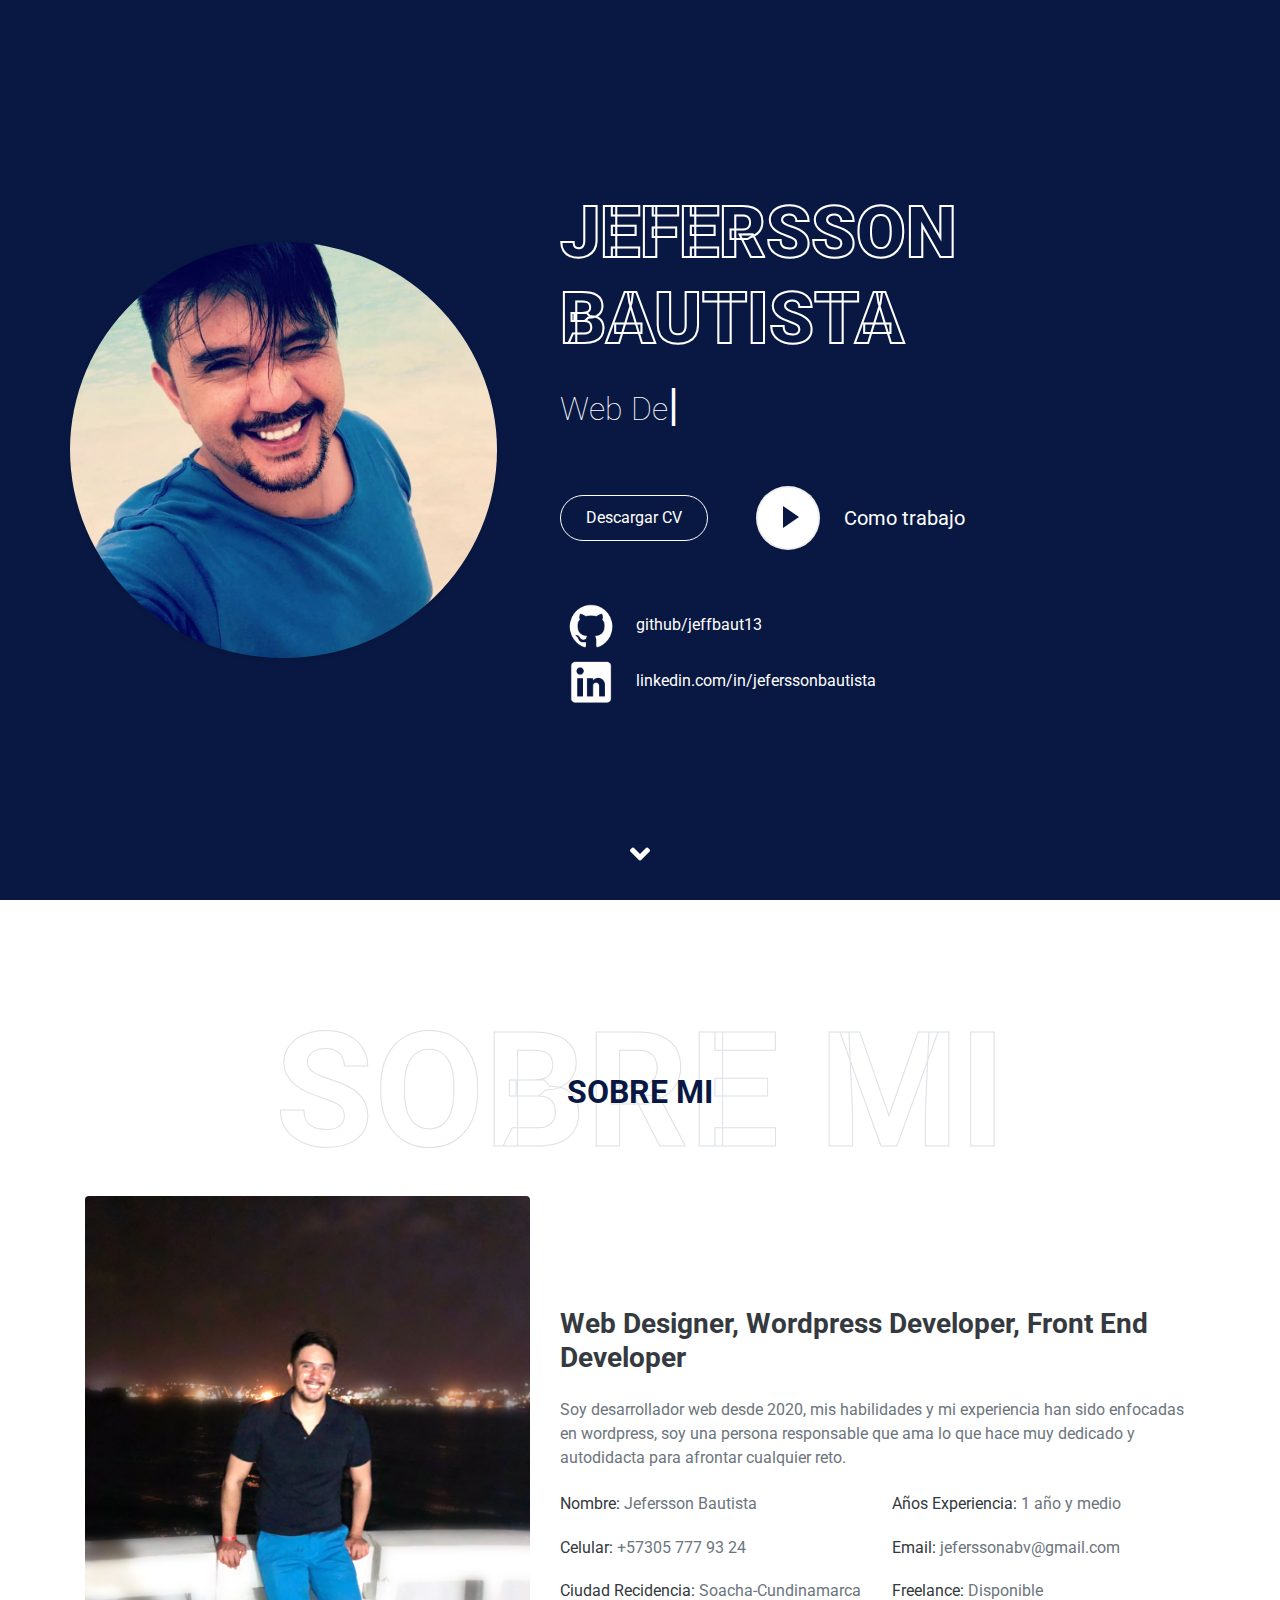
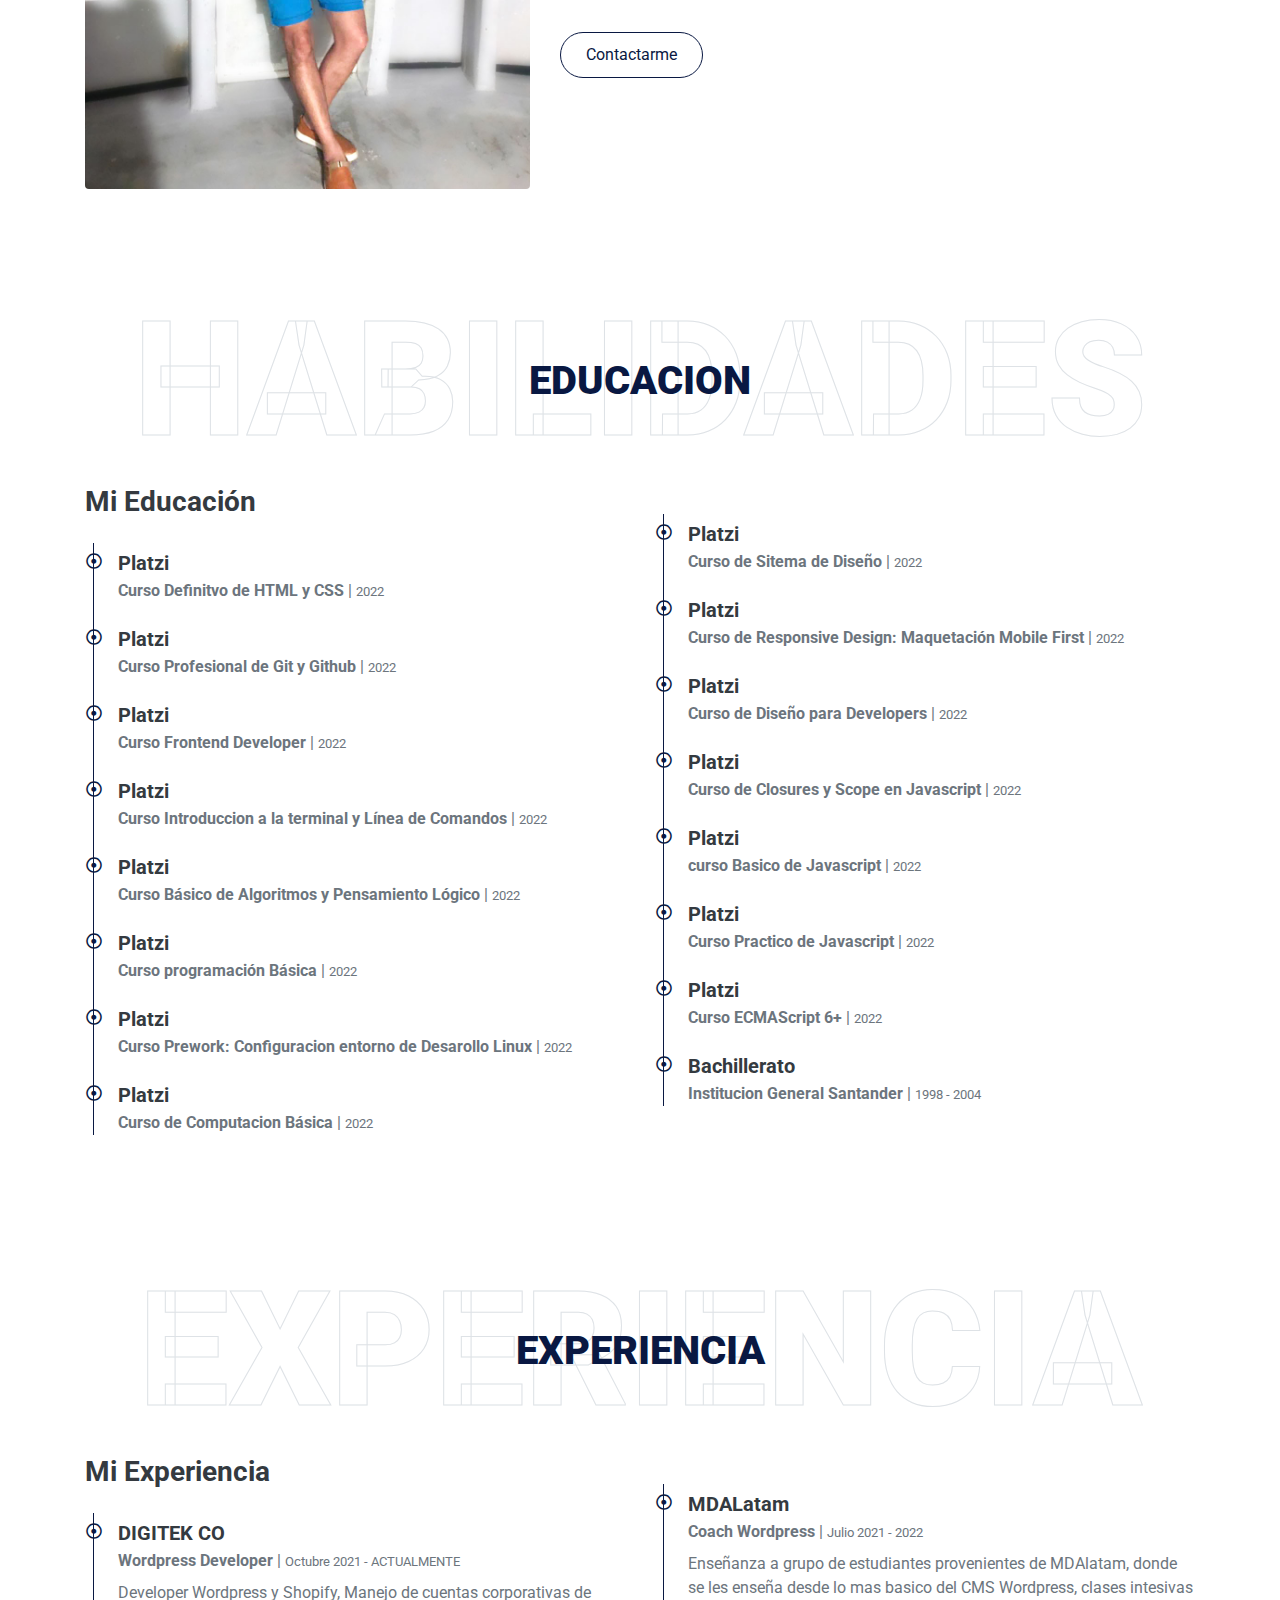
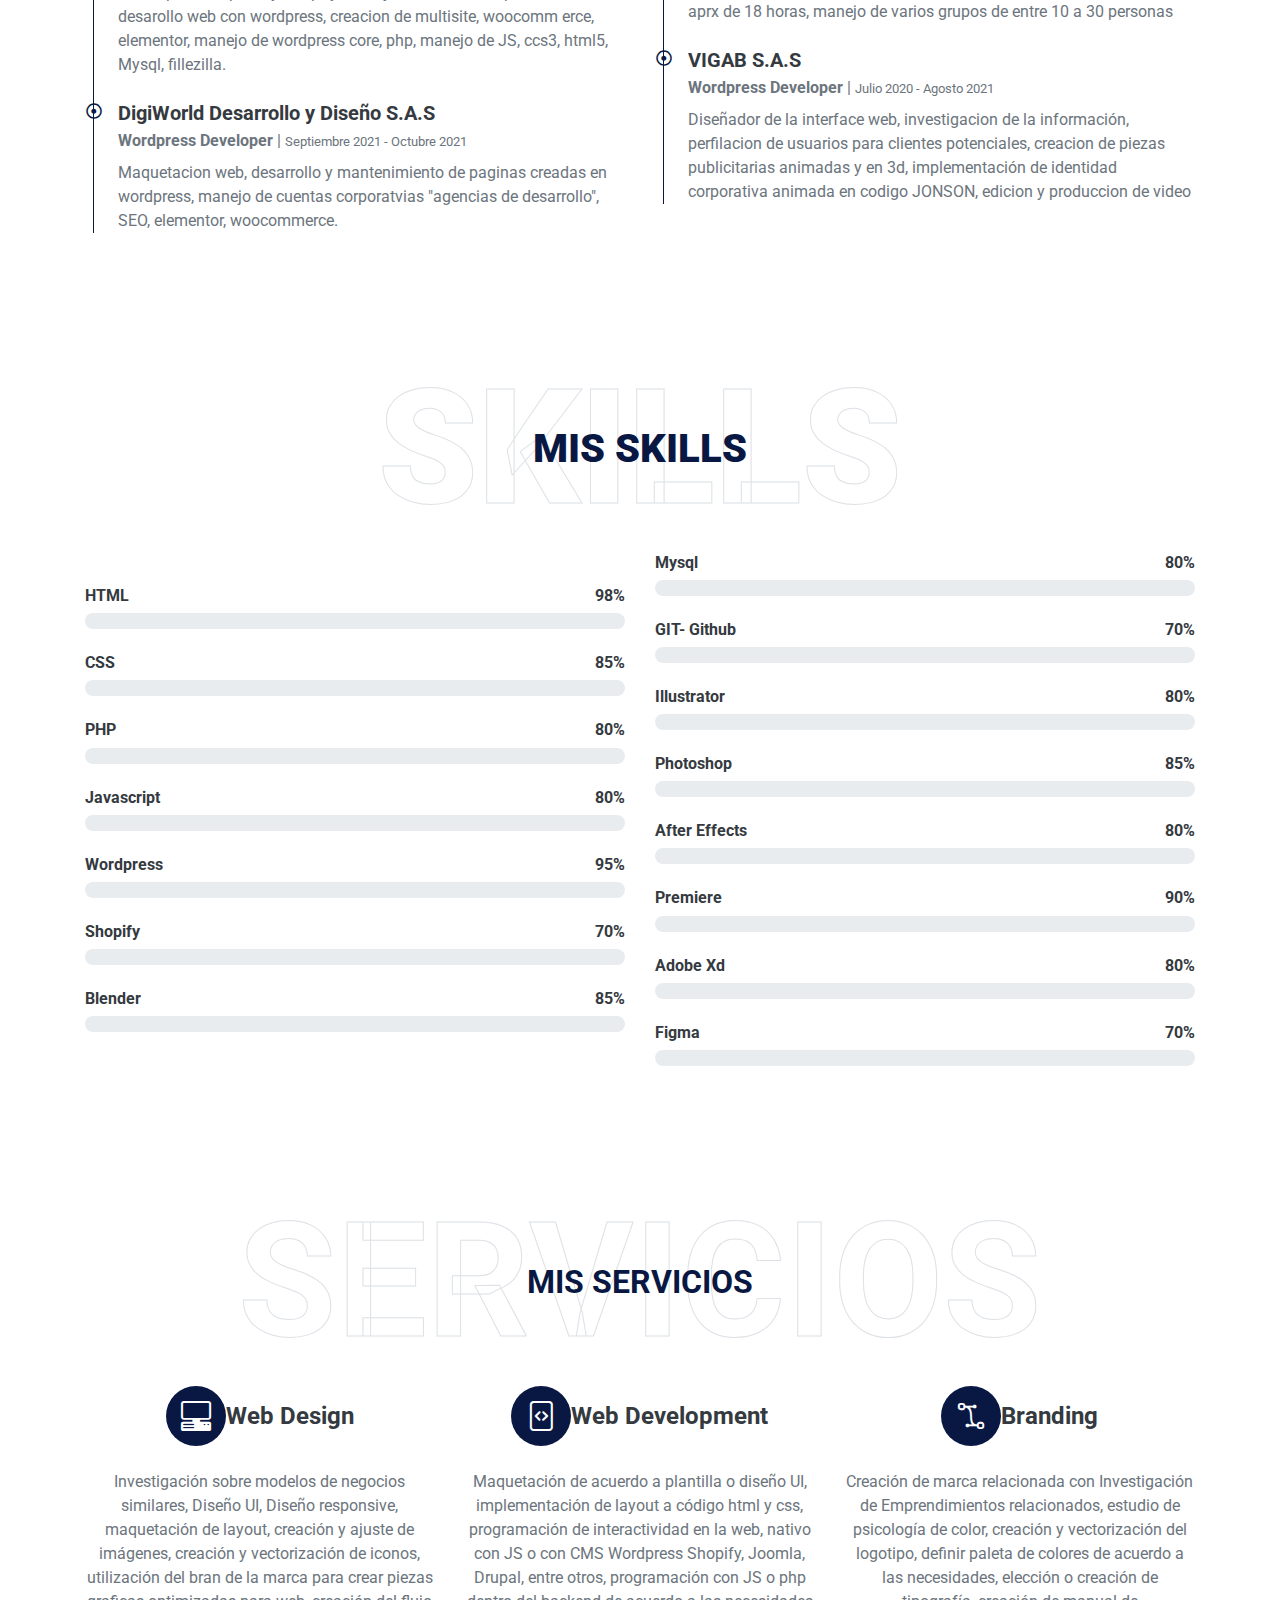
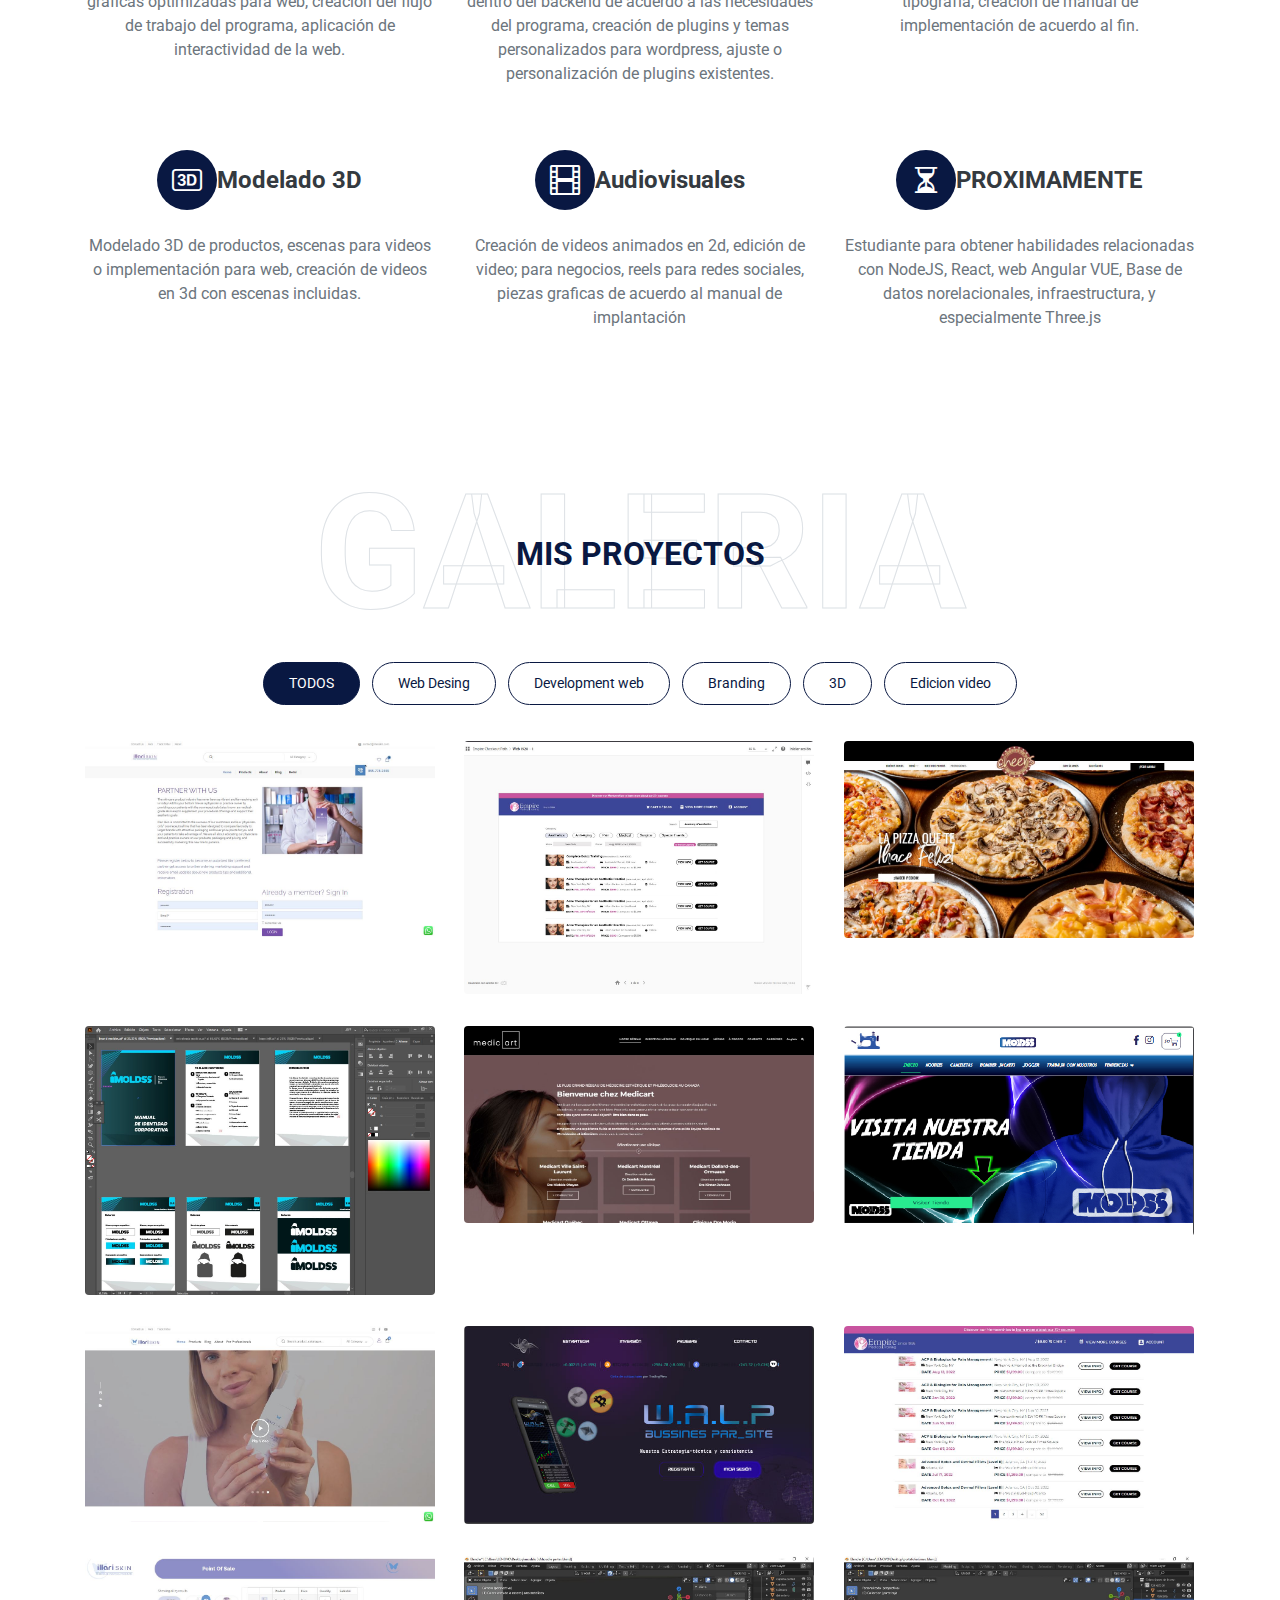
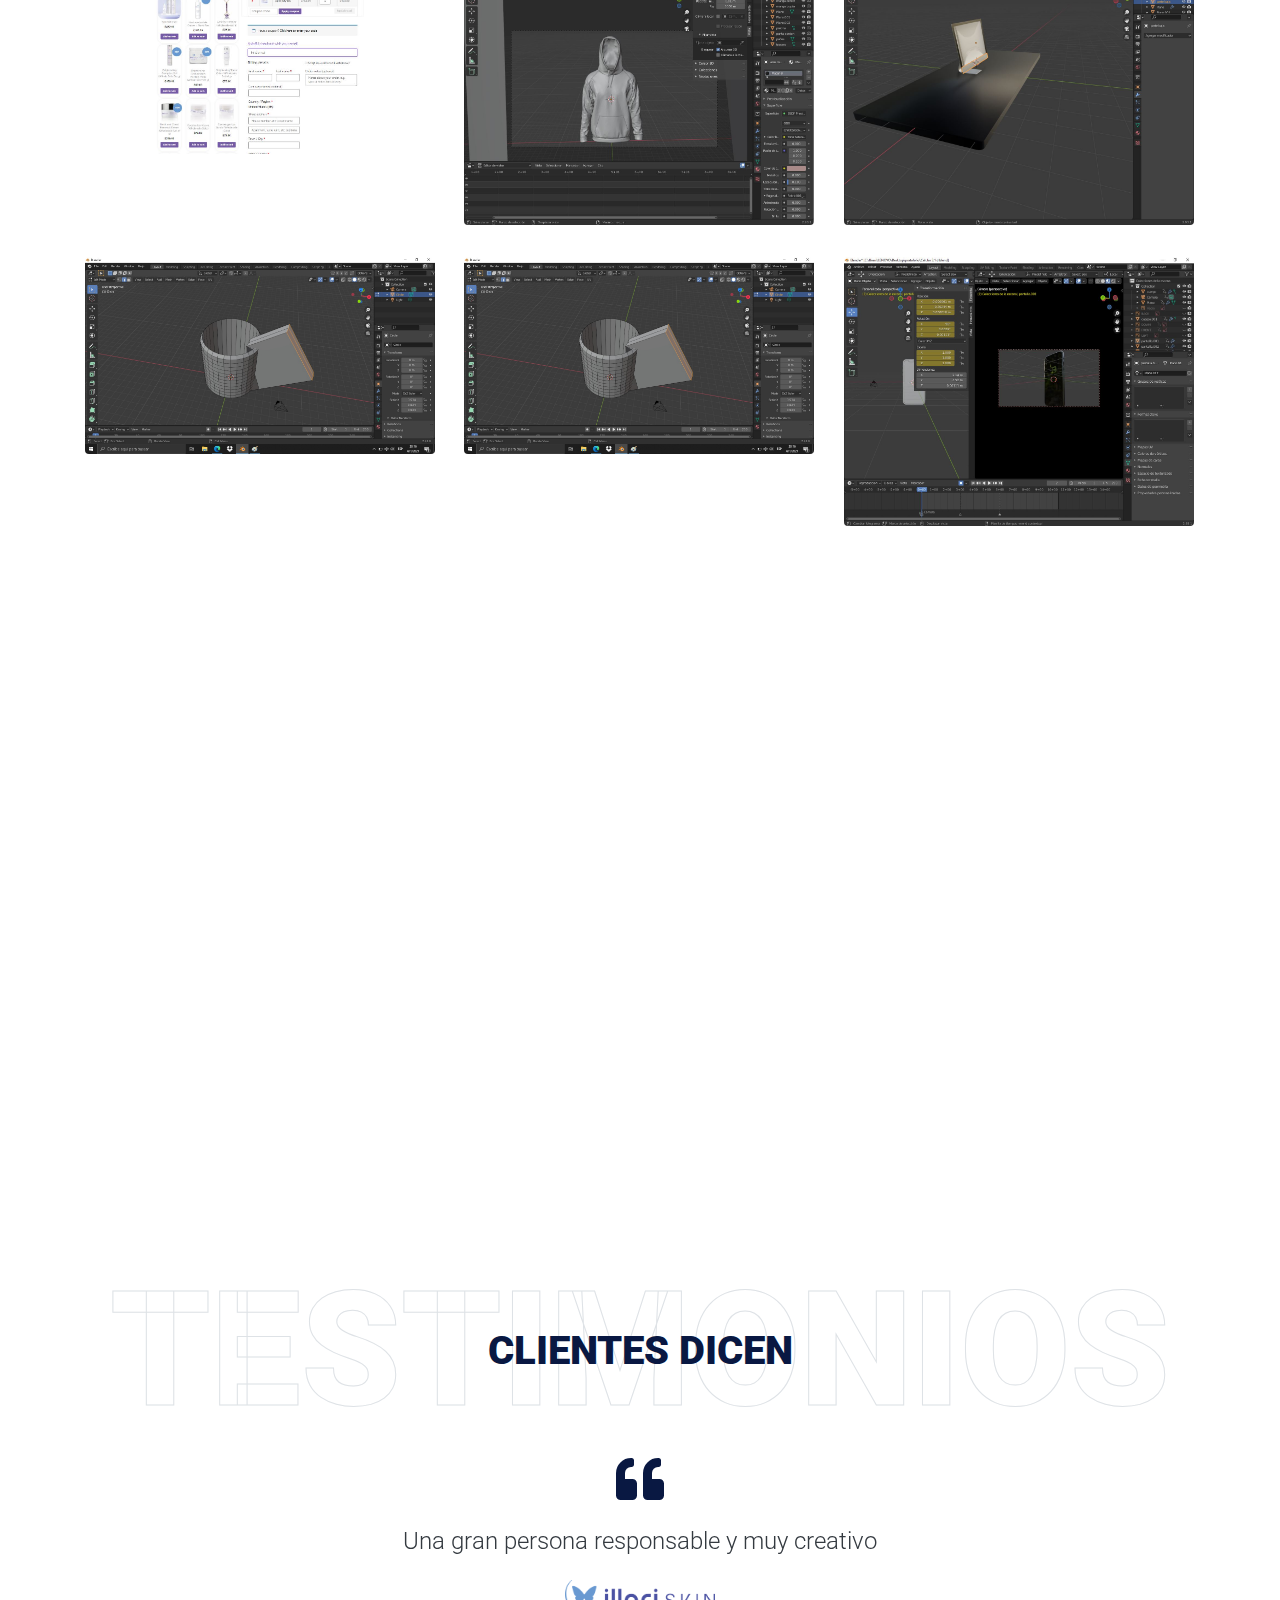
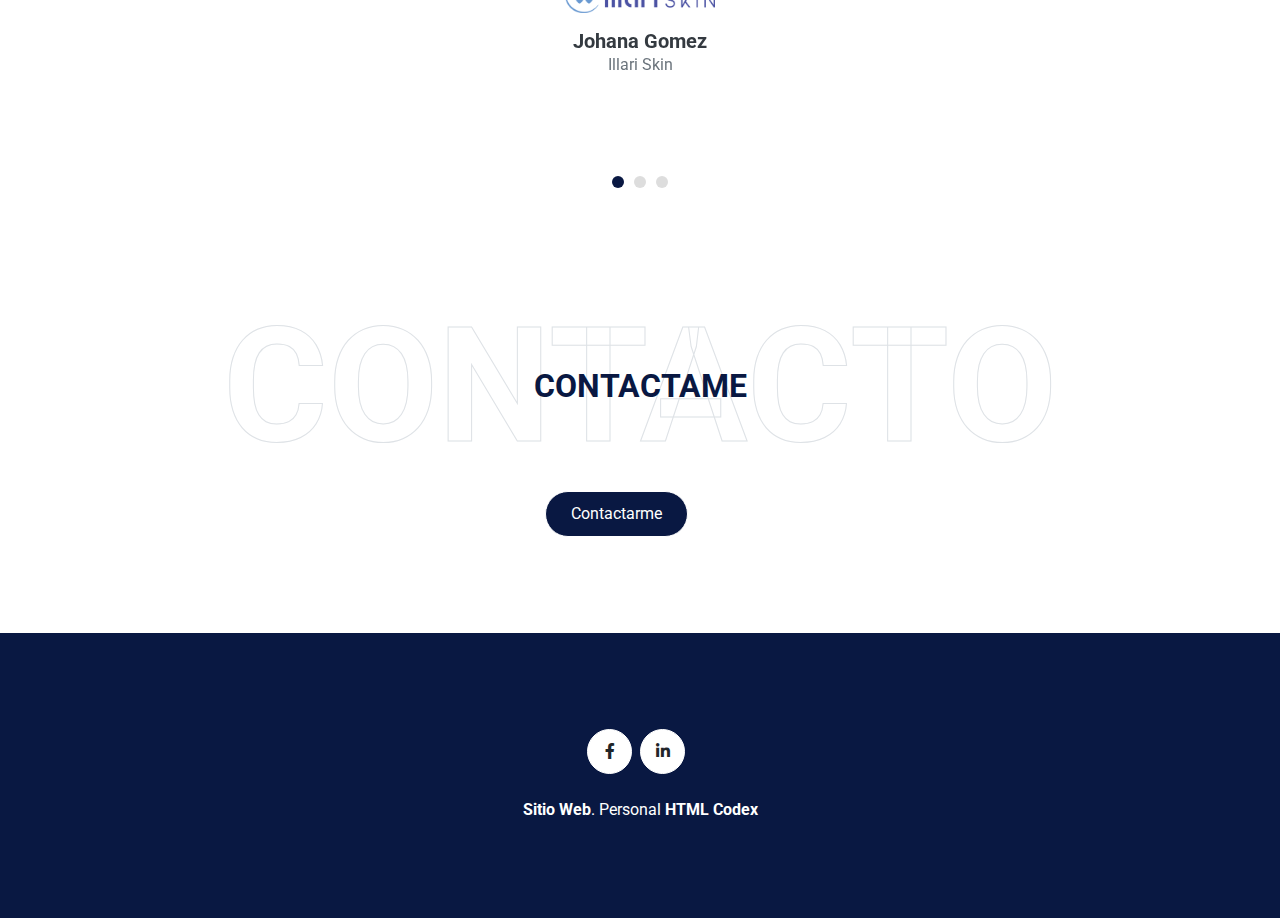
==== index.html @ 5cd6c48b "cambio de carpeta" ====
<!DOCTYPE html>
<html lang="en">

<head>
    <meta charset="utf-8">
    <title>Portafolio Jeferson Bautista</title>
    <meta content="width=device-width, initial-scale=1.0" name="viewport">
    <meta content="Free HTML Templates" name="keywords">
    <meta content="Free HTML Templates" name="description">

    <!-- Favicon -->
    <link href="img/favicon.ico" rel="icon">

    <!-- Google Web Fonts -->
    <link rel="preconnect" href="https://fonts.gstatic.com">
    <link href="https://fonts.googleapis.com/css2?family=Roboto:wght@300;400;500;700;900&display=swap" rel="stylesheet"> 

    <!-- Font Awesome -->
    <link href="https://cdnjs.cloudflare.com/ajax/libs/font-awesome/5.10.0/css/all.min.css" rel="stylesheet">
    <link rel="stylesheet" href="https://cdn.jsdelivr.net/npm/bootstrap-icons@1.8.2/font/bootstrap-icons.css">

    <!-- Libraries Stylesheet -->
    <link href="lib/owlcarousel/assets/owl.carousel.min.css" rel="stylesheet">
    <link href="lib/lightbox/css/lightbox.min.css" rel="stylesheet">

    <!-- Customized Bootstrap Stylesheet -->
    <link href="css/style.css" rel="stylesheet">
</head>

<body data-spy="scroll" data-target=".navbar" data-offset="51">
    <!-- Navbar Start -->
    <nav class="navbar fixed-top shadow-sm navbar-expand-lg bg-light navbar-light py-3 py-lg-0 px-lg-5">
        <a href="index.html" class="navbar-brand ml-lg-3">
            <img width="30%" src="img/logo-jeff.png" alt="">
        </a>
        <button type="button" class="navbar-toggler" data-toggle="collapse" data-target="#navbarCollapse">
            <span class="navbar-toggler-icon"></span>
        </button>
        <div class="collapse navbar-collapse px-lg-3" id="navbarCollapse">
            <div class="navbar-nav m-auto py-0">
                <a href="#home" class="nav-item nav-link active">Home</a>
                <a href="#about" class="nav-item nav-link">Sobre</a>
                <a href="#qualification" class="nav-item nav-link">Educacion</a>
                <a href="#skill" class="nav-item nav-link">Skills</a>
                <a href="#service" class="nav-item nav-link">Servicios</a>
                <a href="#portfolio" class="nav-item nav-link">Portafolio</a>
                <a href="#testimonial" class="nav-item nav-link">Testimonios</a>
                <a href="#contact" class="nav-item nav-link">Contactame</a>
            </div>
            
        </div>
    </nav>
    <!-- Navbar End -->


    <!-- Video Modal Start -->
    <div class="modal fade" id="videoModal" tabindex="-1" role="dialog" aria-labelledby="exampleModalLabel" aria-hidden="true">
        <div class="modal-dialog" role="document">
            <div class="modal-content">
                <div class="modal-body">
                    <button type="button" class="close" data-dismiss="modal" aria-label="Close">
                        <span aria-hidden="true">&times;</span>
                    </button>        
                    <!-- 16:9 aspect ratio -->
                    <div class="embed-responsive embed-responsive-16by9">
                        <iframe autoplay width="560" height="315" src="https://www.youtube.com/embed/fyLcu95r2NE" title="YouTube video player" frameborder="0" allow="accelerometer; autoplay; clipboard-write; encrypted-media; gyroscope; picture-in-picture" allowfullscreen></iframe>
                    </div>
                </div>
            </div>
        </div>
    </div>
    <!-- Video Modal End -->


    <!-- Header Start -->
    <div class="container-fluid bg-primary d-flex align-items-center mb-5 py-5" id="home" style="min-height: 100vh;">
        <div class="container">
            <div class="row align-items-center">
                <div class="col-lg-5 px-5 pl-lg-0 pb-5 pb-lg-0">
                    <img class="img-fluid w-100 rounded-circle shadow-sm" src="img/profile.jpg" alt="">
                </div>
                <div class="col-lg-7 text-center text-lg-left">
                    <h1 class="display-3 text-uppercase text-primary mb-2" style="-webkit-text-stroke: 2px #ffffff;">Jefersson Bautista</h1>
                    <h2 class="typed-text-output d-inline font-weight-lighter text-white"></h2>
                    <div class="typed-text d-none">Web Designer, Wordpress Developer, Front End Developer</div>
                    <div class="d-flex align-items-center justify-content-center justify-content-lg-start pt-5">
                        <a download="" href="./img/CV-Jefersson-Bautista.pdf" class="btn btn-outline-light mr-5">Descargar CV</a>
                        
                        <button type="button" class="btn-play" data-toggle="modal"
                        data-src="https://www.youtube.com/watch?v=fyLcu95r2NE" data-target="#videoModal">
                        <span></span>
                    </button>
                    <h5 class="font-weight-normal text-white m-0 ml-4 d-none d-sm-block">Como trabajo</h5>
                    
                    </div>
                    <div class="d-flex align-items-center justify-content-center justify-content-lg-start pt-5">
                        <a href="https://github.com/jeffbaut13" class="botton-git" target="_blanck"><img width="50vw" src="img/github.png" alt=""><span>github/jeffbaut13</span></a>
                    </div>
                    <div class="d-flex align-items-center justify-content-center justify-content-lg-start pt-0">
                        <a href="https://www.linkedin.com/in/jeferssonbautista" target="_blanck" class="botton-git"><img width="50vw" src="img/linkenid.png" alt=""><span>linkedin.com/in/jeferssonbautista</span></a>
                    </div>
                </div>
            </div>
        </div>
    </div>
    <!-- Header End -->


    <!-- About Start -->
    <div class="container-fluid py-5" id="about">
        <div class="container">
            <div class="position-relative d-flex align-items-center justify-content-center">
                <h2 id="about" class="display-1 text-uppercase text-white" style="-webkit-text-stroke: 1px #dee2e6;">Sobre Mi</h2>
                <h2 class="position-absolute text-uppercase text-primary">Sobre Mi</h2>
            </div>
            <div class="row align-items-center">
                <div class="col-lg-5 pb-4 pb-lg-0">
                    <img class="img-fluid rounded w-100" src="img/about.jpg" alt="">
                </div>
                <div class="col-lg-7">
                    <h3 class="mb-4">Web Designer, Wordpress Developer, Front End Developer</h3>
                    <p>Soy desarrollador web desde 2020, mis habilidades y mi experiencia han sido enfocadas en wordpress, soy una persona responsable que ama lo que hace muy dedicado y autodidacta para afrontar cualquier reto.</p>
                    <div class="row mb-3">
                        <div class="col-sm-6 py-2"><h6>Nombre: <span class="text-secondary">Jefersson Bautista</span></h6></div>
                        <div class="col-sm-6 py-2"><h6>Años Experiencia: <span class="text-secondary">1 año y medio</span></h6></div>
                        <div class="col-sm-6 py-2"><h6>Celular: <span class="text-secondary">+57305 777 93 24</span></h6></div>
                        <div class="col-sm-6 py-2"><h6>Email: <span class="text-secondary">jeferssonabv@gmail.com</span></h6></div>
                        <div class="col-sm-6 py-2"><h6>Ciudad Recidencia: <span class="text-secondary">Soacha-Cundinamarca</span></h6></div>
                        <div class="col-sm-6 py-2"><h6>Freelance: <span class="text-secondary">Disponible</span></h6></div>
                    </div>
                    <a href="" class="btn btn-outline-primary mr-4">Contactarme</a>
                    
                </div>
            </div>
        </div>
    </div>
    <!-- About End -->


    <!-- Qualification Start -->
    <div class="container-fluid py-5" id="qualification">
        <div class="container">
            <div class="position-relative d-flex align-items-center justify-content-center">
                <h1 class="display-1 text-uppercase text-white" style="-webkit-text-stroke: 1px #dee2e6;">Habilidades</h1>
                <h1 class="position-absolute text-uppercase text-primary">Educacion</h1>
            </div>
            <div class="row align-items-center">
                <div class="col-lg-6">
                    <h3 class="mb-4">Mi Educación</h3>
                    <div class="border-left border-primary pt-2 pl-4 ml-2">
                        <div class="position-relative mb-4">
                            <i class="far fa-dot-circle text-primary position-absolute" style="top: 2px; left: -32px;"></i>
                            <h5 class="font-weight-bold mb-1">Platzi</h5>
                            <p class="mb-2"><strong>Curso Definitvo de HTML y CSS</strong> | <small>2022</small></p>
                        </div>
                        <div class="position-relative mb-4">
                            <i class="far fa-dot-circle text-primary position-absolute" style="top: 2px; left: -32px;"></i>
                            <h5 class="font-weight-bold mb-1">Platzi</h5>
                            <p class="mb-2"><strong>Curso Profesional de Git y Github</strong> | <small>2022</small></p>
                        </div>
                        <div class="position-relative mb-4">
                            <i class="far fa-dot-circle text-primary position-absolute" style="top: 2px; left: -32px;"></i>
                            <h5 class="font-weight-bold mb-1">Platzi</h5>
                            <p class="mb-2"><strong>Curso Frontend Developer</strong> | <small>2022</small></p>
                        </div>
                        <div class="position-relative mb-4">
                            <i class="far fa-dot-circle text-primary position-absolute" style="top: 2px; left: -32px;"></i>
                            <h5 class="font-weight-bold mb-1">Platzi</h5>
                            <p class="mb-2"><strong>Curso Introduccion a la terminal y Línea de Comandos</strong> | <small>2022</small></p>
                        </div>
                        <div class="position-relative mb-4">
                            <i class="far fa-dot-circle text-primary position-absolute" style="top: 2px; left: -32px;"></i>
                            <h5 class="font-weight-bold mb-1">Platzi</h5>
                            <p class="mb-2"><strong>Curso Básico de Algoritmos y Pensamiento Lógico</strong> | <small>2022</small></p>
                        </div>
                        <div class="position-relative mb-4">
                            <i class="far fa-dot-circle text-primary position-absolute" style="top: 2px; left: -32px;"></i>
                            <h5 class="font-weight-bold mb-1">Platzi</h5>
                            <p class="mb-2"><strong>Curso programación Básica</strong> | <small>2022</small></p>
                        </div>
                        <div class="position-relative mb-4">
                            <i class="far fa-dot-circle text-primary position-absolute" style="top: 2px; left: -32px;"></i>
                            <h5 class="font-weight-bold mb-1">Platzi</h5>
                            <p class="mb-2"><strong>Curso Prework: Configuracion entorno de Desarollo Linux</strong> | <small>2022</small></p>
                        </div>
                        <div class="position-relative mb-4">
                            <i class="far fa-dot-circle text-primary position-absolute" style="top: 2px; left: -32px;"></i>
                            <h5 class="font-weight-bold mb-1">Platzi</h5>
                            <p class="mb-2"><strong>Curso de Computacion Básica</strong> | <small>2022</small></p>
                        </div>
                        
                    </div>
                </div>
                <div class="col-lg-6">
                    <!-- <h3 class="mb-4">My Expericence</h3> -->
                    <div class="border-left border-primary pt-2 pl-4 ml-2">
                        <div class="position-relative mb-4">
                            <i class="far fa-dot-circle text-primary position-absolute" style="top: 2px; left: -32px;"></i>
                            <h5 class="font-weight-bold mb-1">Platzi</h5>
                            <p class="mb-2"><strong>Curso de Sitema de Diseño</strong> | <small>2022</small></p>
                        </div>
                        <div class="position-relative mb-4">
                            <i class="far fa-dot-circle text-primary position-absolute" style="top: 2px; left: -32px;"></i>
                            <h5 class="font-weight-bold mb-1">Platzi</h5>
                            <p class="mb-2"><strong>Curso de Responsive Design: Maquetación Mobile First</strong> | <small>2022</small></p>
                        </div>
                        <div class="position-relative mb-4">
                            <i class="far fa-dot-circle text-primary position-absolute" style="top: 2px; left: -32px;"></i>
                            <h5 class="font-weight-bold mb-1">Platzi</h5>
                            <p class="mb-2"><strong>Curso de Diseño para Developers</strong> | <small>2022</small></p>
                        </div>
                        <div class="position-relative mb-4">
                            <i class="far fa-dot-circle text-primary position-absolute" style="top: 2px; left: -32px;"></i>
                            <h5 class="font-weight-bold mb-1">Platzi</h5>
                            <p class="mb-2"><strong>Curso de Closures y Scope en Javascript</strong> | <small>2022</small></p>
                        </div>
                        <div class="position-relative mb-4">
                            <i class="far fa-dot-circle text-primary position-absolute" style="top: 2px; left: -32px;"></i>
                            <h5 class="font-weight-bold mb-1">Platzi</h5>
                            <p class="mb-2"><strong>curso Basico de Javascript</strong> | <small>2022</small></p>
                        </div>
                        <div class="position-relative mb-4">
                            <i class="far fa-dot-circle text-primary position-absolute" style="top: 2px; left: -32px;"></i>
                            <h5 class="font-weight-bold mb-1">Platzi</h5>
                            <p class="mb-2"><strong>Curso Practico de Javascript</strong> | <small>2022</small></p>
                        </div>
                        <div class="position-relative mb-4">
                            <i class="far fa-dot-circle text-primary position-absolute" style="top: 2px; left: -32px;"></i>
                            <h5 class="font-weight-bold mb-1">Platzi</h5>
                            <p class="mb-2"><strong>Curso ECMAScript 6+</strong> | <small>2022</small></p>
                        </div>
                        <div class="position-relative mb-4">
                            <i class="far fa-dot-circle text-primary position-absolute" style="top: 2px; left: -32px;"></i>
                            <h5 class="font-weight-bold mb-1">Bachillerato</h5>
                            <p class="mb-2"><strong>Institucion General Santander</strong> | <small>1998 - 2004</small></p>
                        </div>
                        
                    </div>
                </div>
            </div>
        </div>
    </div>
    <!-- Qualification End -->

    <!-- Qualification Start -->
    <div class="container-fluid py-5" id="qualification">
        <div class="container">
            <div class="position-relative d-flex align-items-center justify-content-center">
                <h1 class="display-1 text-uppercase text-white" style="-webkit-text-stroke: 1px #dee2e6;">Experiencia</h1>
                <h1 class="position-absolute text-uppercase text-primary">Experiencia</h1>
            </div>
            <div class="row align-items-center">
                <div class="col-lg-6">
                    <h3 class="mb-4">Mi Experiencia</h3>
                    <div class="border-left border-primary pt-2 pl-4 ml-2">
                        <div class="position-relative mb-4">
                            <i class="far fa-dot-circle text-primary position-absolute" style="top: 2px; left: -32px;"></i>
                            <h5 class="font-weight-bold mb-1">DIGITEK CO</h5>
                            <p class="mb-2"><strong>Wordpress Developer</strong> | <small>Octubre 2021 - ACTUALMENTE</small></p>
                            <p>Developer Wordpress y Shopify, Manejo de cuentas corporativas de desarollo web con wordpress, creacion de multisite, woocomm erce, elementor, manejo de wordpress core, php, manejo de JS, ccs3, html5, Mysql, fillezilla.</p>
                        </div>
                        <div class="position-relative mb-4">
                            <i class="far fa-dot-circle text-primary position-absolute" style="top: 2px; left: -32px;"></i>
                            <h5 class="font-weight-bold mb-1">DigiWorld Desarrollo y Diseño S.A.S</h5>
                            <p class="mb-2"><strong>Wordpress Developer</strong> | <small>Septiembre 2021 - Octubre 2021</small></p>
                            <p>Maquetacion web, desarrollo y mantenimiento de paginas creadas en wordpress, manejo de cuentas corporatvias "agencias de desarrollo", SEO, elementor, woocommerce.</p>
                        </div>
                    </div>
                </div>
                <div class="col-lg-6">
                    
                    <div class="border-left border-primary pt-2 pl-4 ml-2">
                        <div class="position-relative mb-4">
                            <i class="far fa-dot-circle text-primary position-absolute" style="top: 2px; left: -32px;"></i>
                            <h5 class="font-weight-bold mb-1">MDALatam</h5>
                            <p class="mb-2"><strong>Coach Wordpress</strong> | <small>Julio 2021 - 2022</small></p>
                            <p>Enseñanza a grupo de estudiantes provenientes de MDAlatam, donde se les enseña desde lo mas basico del CMS Wordpress, clases intesivas aprx de 18 horas, manejo de varios grupos de entre 10 a 30 personas</p>
                        </div>
                        <div class="position-relative mb-4">
                            <i class="far fa-dot-circle text-primary position-absolute" style="top: 2px; left: -32px;"></i>
                            <h5 class="font-weight-bold mb-1">VIGAB S.A.S</h5>
                            <p class="mb-2"><strong>Wordpress Developer</strong> | <small>Julio 2020 - Agosto 2021</small></p>
                            <p>Diseñador de la interface web, investigacion de la información, perfilacion de usuarios para clientes potenciales, creacion de piezas publicitarias animadas y en 3d, implementación de identidad corporativa animada en codigo JONSON, edicion y produccion de video</p>
                        </div>
                    </div>
                </div>
            </div>
        </div>
    </div>
    <!-- Qualification End -->


    <!-- Skill Start -->
    <div class="container-fluid py-5" id="skill">
        <div class="container">
            <div class="position-relative d-flex align-items-center justify-content-center">
                <h1 class="display-1 text-uppercase text-white" style="-webkit-text-stroke: 1px #dee2e6;">Skills</h1>
                <h1 class="position-absolute text-uppercase text-primary">Mis Skills</h1>
            </div>
            <div class="row align-items-center">
                <div class="col-md-6">
                    <div class="skill mb-4">
                        <div class="d-flex justify-content-between">
                            <h6 class="font-weight-bold">HTML</h6>
                            <h6 class="font-weight-bold">98%</h6>
                        </div>
                        <div class="progress">
                            <div class="progress-bar bg-blender" role="progressbar" aria-valuenow="98" aria-valuemin="0" aria-valuemax="100"></div>
                        </div>
                    </div>
                    <div class="skill mb-4">
                        <div class="d-flex justify-content-between">
                            <h6 class="font-weight-bold">CSS</h6>
                            <h6 class="font-weight-bold">85%</h6>
                        </div>
                        <div class="progress">
                            <div class="progress-bar bg-info" role="progressbar" aria-valuenow="85" aria-valuemin="0" aria-valuemax="100"></div>
                        </div>
                    </div>
                    <div class="skill mb-4">
                        <div class="d-flex justify-content-between">
                            <h6 class="font-weight-bold">PHP</h6>
                            <h6 class="font-weight-bold">80%</h6>
                        </div>
                        <div class="progress">
                            <div class="progress-bar bg-primary" role="progressbar" aria-valuenow="80" aria-valuemin="0" aria-valuemax="100"></div>
                        </div>
                    </div>
                    <div class="skill mb-4">
                        <div class="d-flex justify-content-between">
                            <h6 class="font-weight-bold">Javascript</h6>
                            <h6 class="font-weight-bold">80%</h6>
                        </div>
                        <div class="progress">
                            <div class="progress-bar bg-warning" role="progressbar" aria-valuenow="80" aria-valuemin="0" aria-valuemax="100"></div>
                        </div>
                    </div> 
                    <div class="skill mb-4">
                        <div class="d-flex justify-content-between">
                            <h6 class="font-weight-bold">Wordpress</h6>
                            <h6 class="font-weight-bold">95%</h6>
                        </div>
                        <div class="progress">
                            <div class="progress-bar bg-info" role="progressbar" aria-valuenow="95" aria-valuemin="0" aria-valuemax="100"></div>
                        </div>
                    </div>
                    <div class="skill mb-4">
                        <div class="d-flex justify-content-between">
                            <h6 class="font-weight-bold">Shopify</h6>
                            <h6 class="font-weight-bold">70%</h6>
                        </div>
                        <div class="progress">
                            <div class="progress-bar bg-success" role="progressbar" aria-valuenow="70" aria-valuemin="0" aria-valuemax="100"></div>
                        </div>
                    </div>
                    <div class="skill mb-4">
                        <div class="d-flex justify-content-between">
                            <h6 class="font-weight-bold">Blender</h6>
                            <h6 class="font-weight-bold">85%</h6>
                        </div>
                        <div class="progress">
                            <div class="progress-bar bg-blender" role="progressbar" aria-valuenow="85" aria-valuemin="0" aria-valuemax="100"></div>
                        </div>
                    </div>
                </div>
                <div class="col-md-6">
                    
                    
                    
                    <div class="skill mb-4">
                        <div class="d-flex justify-content-between">
                            <h6 class="font-weight-bold">Mysql</h6>
                            <h6 class="font-weight-bold">80%</h6>
                        </div>
                        <div class="progress">
                            <div class="progress-bar bg-info" role="progressbar" aria-valuenow="80" aria-valuemin="0" aria-valuemax="100"></div>
                        </div>
                    </div>
                    <div class="skill mb-4">
                        <div class="d-flex justify-content-between">
                            <h6 class="font-weight-bold">GIT- Github</h6>
                            <h6 class="font-weight-bold">70%</h6>
                        </div>
                        <div class="progress">
                            <div class="progress-bar bg-dark" role="progressbar" aria-valuenow="70" aria-valuemin="0" aria-valuemax="100"></div>
                        </div>
                        
                    </div>
                    <div class="skill mb-4">
                        <div class="d-flex justify-content-between">
                            <h6 class="font-weight-bold">Illustrator</h6>
                            <h6 class="font-weight-bold">80%</h6>
                        </div>
                        <div class="progress">
                            <div class="progress-bar bg-ai" role="progressbar" aria-valuenow="80" aria-valuemin="0" aria-valuemax="100"></div>
                        </div>
                    </div>
                    <div class="skill mb-4">
                        <div class="d-flex justify-content-between">
                            <h6 class="font-weight-bold">Photoshop</h6>
                            <h6 class="font-weight-bold">85%</h6>
                        </div>
                        <div class="progress">
                            <div class="progress-bar bg-ps" role="progressbar" aria-valuenow="85" aria-valuemin="0" aria-valuemax="100"></div>
                        </div>
                    </div>
                    <div class="skill mb-4">
                        <div class="d-flex justify-content-between">
                            <h6 class="font-weight-bold">After Effects</h6>
                            <h6 class="font-weight-bold">80%</h6>
                        </div>
                        <div class="progress">
                            <div class="progress-bar bg-ae" role="progressbar" aria-valuenow="80" aria-valuemin="0" aria-valuemax="100"></div>
                        </div>
                    </div>
                    <div class="skill mb-4">
                        <div class="d-flex justify-content-between">
                            <h6 class="font-weight-bold">Premiere</h6>
                            <h6 class="font-weight-bold">90%</h6>
                        </div>
                        <div class="progress">
                            <div class="progress-bar bg-pr" role="progressbar" aria-valuenow="90" aria-valuemin="0" aria-valuemax="100"></div>
                        </div>
                    </div>
                    <div class="skill mb-4">
                        <div class="d-flex justify-content-between">
                            <h6 class="font-weight-bold">Adobe Xd</h6>
                            <h6 class="font-weight-bold">80%</h6>
                        </div>
                        <div class="progress">
                            <div class="progress-bar bg-ae" role="progressbar" aria-valuenow="80" aria-valuemin="0" aria-valuemax="100"></div>
                        </div>
                    </div>
                    <div class="skill mb-4">
                        <div class="d-flex justify-content-between">
                            <h6 class="font-weight-bold">Figma</h6>
                            <h6 class="font-weight-bold">70%</h6>
                        </div>
                        <div class="progress">
                            <div class="progress-bar bg-blender" role="progressbar" aria-valuenow="70" aria-valuemin="0" aria-valuemax="100"></div>
                        </div>
                    </div>
                    
                </div>
            </div>
        </div>
    </div>
    <!-- Skill End -->


    <!-- Services Start -->
    <div class="container-fluid pt-5" id="service">
        <div class="container">
            <div class="position-relative d-flex align-items-center justify-content-center">
                <h2 class="display-1 text-uppercase text-white" style="-webkit-text-stroke: 1px #dee2e6;">Servicios</h2>
                <h2 class="position-absolute text-uppercase text-primary">Mis Servicios</h2>
            </div>
            <div class="row pb-3">
                <div class="col-lg-4 col-md-6 text-center mb-5">
                    <div class="d-flex align-items-center justify-content-center mb-4">
                        <i class="redondo bi bi-pc-display-horizontal"></i>
                        <h4 class="font-weight-bold m-0">Web Design</h4>
                    </div>
                    <p>Investigación sobre modelos de negocios similares, Diseño UI, Diseño responsive, maquetación de layout, creación y ajuste de imágenes, creación y vectorización de iconos, utilización del bran de la marca para crear piezas graficas optimizadas para web, creación del flujo de trabajo del programa, aplicación de interactividad de la web.</p>
                </div>
                <div class="col-lg-4 col-md-6 text-center mb-5">
                    <div class="d-flex align-items-center justify-content-center mb-4">
                        <i class="redondo bi bi-file-code"></i>
                        <h4 class="font-weight-bold m-0">Web Development</h4>
                    </div>
                    <p>Maquetación de acuerdo a plantilla o diseño UI, implementación de layout a código html y css, programación de interactividad en la web, nativo con JS o con CMS Wordpress Shopify, Joomla, Drupal, entre otros, programación con JS o php dentro del backend de acuerdo a las necesidades del programa, creación de plugins y temas personalizados para wordpress, ajuste o personalización de plugins existentes.</p>
                </div>
                <div class="col-lg-4 col-md-6 text-center mb-5">
                    <div class="d-flex align-items-center justify-content-center mb-4">
                        <i class="redondo bi bi-bezier2"></i>
                        <h4 class="font-weight-bold m-0">Branding</h4>
                    </div>
                    <p>Creación de marca relacionada con Investigación de Emprendimientos relacionados, estudio de psicología de color, creación y vectorización del logotipo, definir paleta de colores de acuerdo a las necesidades, elección o creación de tipografía, creación de manual de implementación de acuerdo al fin.</p>
                </div>
                <div class="col-lg-4 col-md-6 text-center mb-5">
                    <div class="d-flex align-items-center justify-content-center mb-4">
                        <i class="redondo bi bi-badge-3d"></i>
                        <h4 class="font-weight-bold m-0">Modelado 3D</h4>
                    </div>
                    <p>Modelado 3D de productos, escenas para videos o implementación para web, creación de videos en 3d con escenas incluidas.</p>
                </div>
                <div class="col-lg-4 col-md-6 text-center mb-5">
                    <div class="d-flex align-items-center justify-content-center mb-4">
                        <i class="redondo bi bi-film"></i>
                        <h4 class="font-weight-bold m-0">Audiovisuales</h4>
                    </div>
                    <p>Creación de videos animados en 2d, edición de video; para negocios, reels para redes sociales, piezas graficas de acuerdo al manual de implantación</p>
                </div>
                <div class="col-lg-4 col-md-6 text-center mb-5">
                    <div class="d-flex align-items-center justify-content-center mb-4">
                        <i class="redondo bi bi-hourglass-split"></i>
                        <h4 class="font-weight-bold m-0">PROXIMAMENTE</h4>
                    </div>
                    <p>Estudiante para obtener habilidades relacionadas con NodeJS, React, web Angular VUE, Base de datos norelacionales, infraestructura, y especialmente Three.js</p>
                </div>
            </div>
        </div>
    </div>
    <!-- Services End -->


    <!-- Portfolio Start -->
    <div class="container-fluid pt-5 pb-3" id="portfolio">
        <div class="container">
            <div class="position-relative d-flex align-items-center justify-content-center">
                <h2 class="display-1 text-uppercase text-white" style="-webkit-text-stroke: 1px #dee2e6;">Galeria</h2>
                <h2 class="position-absolute text-uppercase text-primary">Mis Proyectos</h2>
            </div>
            <div class="row">
                <div class="col-12 text-center mb-2">
                    <ul class="list-inline mb-4" id="portfolio-flters">
                        <li class="btn btn-sm btn-outline-primary m-1 active"  data-filter="*">TODOS</li>
                        <li class="btn btn-sm btn-outline-primary m-1" data-filter=".first">Web Desing</li>
                        <li class="btn btn-sm btn-outline-primary m-1" data-filter=".second">Development web</li>
                        <li class="btn btn-sm btn-outline-primary m-1" data-filter=".third">Branding</li>
                        <li class="btn btn-sm btn-outline-primary m-1" data-filter=".four">3D</li>
                        <li class="btn btn-sm btn-outline-primary m-1" data-filter=".five">Edicion video</li>
                    </ul>
                </div> 
            </div>
            <div class="row portfolio-container">
                <div class="col-lg-4 col-md-6 mb-4 portfolio-item second">
                    <div class="position-relative overflow-hidden mb-2">
                        <img class="img-fluid rounded w-100" src="img/pro-illari.JPG" alt="">
                        <div class="portfolio-btn bg-primary d-flex align-items-center justify-content-center">
                            <a href="img/pro-illari.JPG" data-lightbox="portfolio">
                                <i class="fa fa-plus text-white" style="font-size: 60px;"></i>
                            </a>
                        </div>
                    </div>
                </div>
                <div class="col-lg-4 col-md-6 mb-4 portfolio-item first third">
                    <div class="position-relative overflow-hidden mb-2">
                        <img class="img-fluid rounded w-100" src="img/xd-mymedicart.JPG" alt="">
                        <div class="portfolio-btn bg-primary d-flex align-items-center justify-content-center">
                            <a href="img/xd-mymedicart.JPG" data-lightbox="portfolio">
                                <i class="fa fa-plus text-white" style="font-size: 60px;"></i>
                            </a>
                        </div>
                    </div>
                </div>
                <div class="col-lg-4 col-md-6 mb-4 portfolio-item third">
                    <div class="position-relative overflow-hidden mb-2">
                        <img class="img-fluid rounded w-100" src="img/cheers.JPG" alt="">
                        <div class="portfolio-btn bg-primary d-flex align-items-center justify-content-center">
                            <a href="img/cheers.JPG" data-lightbox="portfolio">
                                <i class="fa fa-plus text-white" style="font-size: 60px;"></i>
                            </a>
                        </div>
                    </div>
                </div>
                <div class="col-lg-4 col-md-6 mb-4 portfolio-item third">
                    <div class="position-relative overflow-hidden mb-2">
                        <img class="img-fluid rounded w-100" src="img/brand.JPG" alt="">
                        <div class="portfolio-btn bg-primary d-flex align-items-center justify-content-center">
                            <a href="img/brand.JPG" data-lightbox="portfolio">
                                <i class="fa fa-plus text-white" style="font-size: 60px;"></i>
                            </a>
                        </div>
                    </div>
                </div>
                <div class="col-lg-4 col-md-6 mb-4 portfolio-item first">
                    <div class="position-relative overflow-hidden mb-2">
                        <img class="img-fluid rounded w-100" src="img/medi-art.JPG" alt="">
                        <div class="portfolio-btn bg-primary d-flex align-items-center justify-content-center">
                            <a href="img/medi-art.JPG" data-lightbox="portfolio">
                                <i class="fa fa-plus text-white" style="font-size: 60px;"></i>
                            </a>
                        </div>
                    </div>
                </div>
                <div class="col-lg-4 col-md-6 mb-4 portfolio-item second">
                    <div class="position-relative overflow-hidden mb-2">
                        <img class="img-fluid rounded w-100" src="img/moldss-10.jpg" alt="">
                        <div class="portfolio-btn bg-primary d-flex align-items-center justify-content-center">
                            <a href="img/moldss-10.jpg" data-lightbox="portfolio">
                                <i class="fa fa-plus text-white" style="font-size: 60px;"></i>
                            </a>
                        </div>
                    </div>
                </div>
                <div class="col-lg-4 col-md-6 mb-4 portfolio-item first">
                    <div class="position-relative overflow-hidden mb-2">
                        <img class="img-fluid rounded w-100" src="img/illari-skin.JPG" alt="">
                        <div class="portfolio-btn bg-primary d-flex align-items-center justify-content-center">
                            <a href="img/illari-skin.JPG" data-lightbox="portfolio">
                                <i class="fa fa-plus text-white" style="font-size: 60px;"></i>
                            </a>
                        </div>
                    </div>
                </div>
                <div class="col-lg-4 col-md-6 mb-4 portfolio-item first second">
                    <div class="position-relative overflow-hidden mb-2">
                        <img class="img-fluid rounded w-100" src="img/walp.jpg" alt="">
                        <div class="portfolio-btn bg-primary d-flex align-items-center justify-content-center">
                            <a href="img/walp.jpg" data-lightbox="portfolio">
                                <i class="fa fa-plus text-white" style="font-size: 60px;"></i>
                            </a>
                        </div>
                    </div>
                </div>
                <div class="col-lg-4 col-md-6 mb-4 portfolio-item first second">
                    <div class="position-relative overflow-hidden mb-2">
                        <img class="img-fluid rounded w-100" src="img/mymedicart.JPG" alt="">
                        <div class="portfolio-btn bg-primary d-flex align-items-center justify-content-center">
                            <a href="img/mymedicart.JPG" data-lightbox="portfolio">
                                <i class="fa fa-plus text-white" style="font-size: 60px;"></i>
                            </a>
                        </div>
                    </div>
                </div>
                <div class="col-lg-4 col-md-6 mb-4 portfolio-item first second">
                    <div class="position-relative overflow-hidden mb-2">
                        <img class="img-fluid rounded w-100" src="img/illari-point-of-sale.JPG" alt="">
                        <div class="portfolio-btn bg-primary d-flex align-items-center justify-content-center">
                            <a href="img/illari-point-of-sale.JPG" data-lightbox="portfolio">
                                <i class="fa fa-plus text-white" style="font-size: 60px;"></i>
                            </a>
                        </div>
                    </div>
                </div>
                <div class="col-lg-4 col-md-6 mb-4 portfolio-item four">
                    <div class="position-relative overflow-hidden mb-2">
                        <img class="img-fluid rounded w-100" src="img/modelaje 3d.JPG" alt="">
                        <div class="portfolio-btn bg-primary d-flex align-items-center justify-content-center">
                            <a href="img/modelaje 3d.JPG" data-lightbox="portfolio">
                                <i class="fa fa-plus text-white" style="font-size: 60px;"></i>
                            </a>
                        </div>
                    </div>
                </div>
                <div class="col-lg-4 col-md-6 mb-4 portfolio-item four">
                    <div class="position-relative overflow-hidden mb-2">
                        <img class="img-fluid rounded w-100" src="img/imac.JPG" alt="">
                        <div class="portfolio-btn bg-primary d-flex align-items-center justify-content-center">
                            <a href="img/imac.JPG" data-lightbox="portfolio">
                                <i class="fa fa-plus text-white" style="font-size: 60px;"></i>
                            </a>
                        </div>
                    </div>
                </div>
                <div class="col-lg-4 col-md-6 mb-4 portfolio-item four">
                    <div class="position-relative overflow-hidden mb-2">
                        <img class="img-fluid rounded w-100" src="img/producto-1.jpg" alt="">
                        <div class="portfolio-btn bg-primary d-flex align-items-center justify-content-center">
                            <a href="img/producto-1.jpg" data-lightbox="portfolio">
                                <i class="fa fa-plus text-white" style="font-size: 60px;"></i>
                            </a>
                        </div>
                    </div>
                </div>
                <div class="col-lg-4 col-md-6 mb-4 portfolio-item four">
                    <div class="position-relative overflow-hidden mb-2">
                        <img class="img-fluid rounded w-100" src="img/producto-1.jpg" alt="">
                        <div class="portfolio-btn bg-primary d-flex align-items-center justify-content-center">
                            <a href="img/vaso-cepillo.jpg" data-lightbox="portfolio">
                                <i class="fa fa-plus text-white" style="font-size: 60px;"></i>
                            </a>
                        </div>
                    </div>
                </div>
                <div class="col-lg-4 col-md-6 mb-4 portfolio-item four">
                    <div class="position-relative overflow-hidden mb-2">
                        <img class="img-fluid rounded w-100" src="img/celular3d.JPG" alt="">
                        <div class="portfolio-btn bg-primary d-flex align-items-center justify-content-center">
                            <a href="img/celular3d.JPG" data-lightbox="portfolio">
                                <i class="fa fa-plus text-white" style="font-size: 60px;"></i>
                            </a>
                        </div>
                    </div>
                </div>
                <div class="col-lg-4 col-md-6 mb-4 portfolio-item five">
                    <div style="padding:56.25% 0 0 0;position:relative;"><iframe src="https://player.vimeo.com/video/606037150?h=d2b91fd02d&amp;badge=0&amp;autopause=0&amp;player_id=0&amp;app_id=58479" frameborder="0" allow="autoplay; fullscreen; picture-in-picture" allowfullscreen style="position:absolute;top:0;left:0;width:100%;height:100%;" title="video promo 3d ecommerce"></iframe></div><script src="https://player.vimeo.com/api/player.js"></script>
                </div>
                <div class="col-lg-4 col-md-6 mb-4 portfolio-item five">
                    <div style="padding:56.25% 0 0 0;position:relative;"><iframe src="https://player.vimeo.com/video/585618148?h=0437e2895d&amp;badge=0&amp;autopause=0&amp;player_id=0&amp;app_id=58479" frameborder="0" allow="autoplay; fullscreen; picture-in-picture" allowfullscreen style="position:absolute;top:0;left:0;width:100%;height:100%;" title="video promo pagina web.mp4"></iframe></div><script src="https://player.vimeo.com/api/player.js"></script>
                </div>

                <div class="col-lg-4 col-md-6 mb-4 portfolio-item five">
                    <div style="padding:75% 0 0 0;position:relative;"><iframe src="https://player.vimeo.com/video/713037749?h=460771b014&amp;badge=0&amp;autopause=0&amp;player_id=0&amp;app_id=58479" frameborder="0" allow="autoplay; fullscreen; picture-in-picture" allowfullscreen style="position:absolute;top:0;left:0;width:100%;height:100%;" title="promo camuflados.mp4"></iframe></div><script src="https://player.vimeo.com/api/player.js"></script>
                </div>
                <div class="col-lg-4 col-md-6 mb-4 portfolio-item five">
                    <div style="padding:75% 0 0 0;position:relative;"><iframe src="https://player.vimeo.com/video/713038822?h=6f6a4ad3d0&amp;badge=0&amp;autopause=0&amp;player_id=0&amp;app_id=58479" frameborder="0" allow="autoplay; fullscreen; picture-in-picture" allowfullscreen style="position:absolute;top:0;left:0;width:100%;height:100%;" title="Despigmentante Bioaqua.mp4"></iframe></div><script src="https://player.vimeo.com/api/player.js"></script>
                </div>
                
                      
                <div class="col-lg-4 col-md-6 mb-4 portfolio-item five">
                    <iframe width="560" height="315" src="https://www.youtube.com/embed/eTQHZhY4cAA?controls=0" title="YouTube video player" frameborder="0" allow="accelerometer; autoplay; clipboard-write; encrypted-media; gyroscope; picture-in-picture" allowfullscreen></iframe>
                </div>
                
            </div>
        </div>
    </div>
    <!-- Portfolio End -->


    <!-- Testimonial Start -->
    <div class="container-fluid py-5" id="testimonial">
        <div class="container">
            <div class="position-relative d-flex align-items-center justify-content-center">
                <h1 class="display-1 text-uppercase text-white" style="-webkit-text-stroke: 1px #dee2e6;">Testimonios</h1>
                <h1 class="position-absolute text-uppercase text-primary">Clientes dicen</h1>
            </div>
            <div class="row justify-content-center">
                <div class="col-lg-8">
                    <div class="owl-carousel testimonial-carousel">
                        <div class="text-center">
                            <i class="fa fa-3x fa-quote-left text-primary mb-4"></i>
                            <h4 class="font-weight-light mb-4">Una gran persona responsable y muy creativo</h4>
                            <img class="img-fluid mx-auto mb-3" src="img/main_logo - copia.png" style="width: 150px;">
                            <h5 class="font-weight-bold m-0">Johana Gomez</h5>
                            <span>Illari Skin</span>
                        </div>
                        <div class="text-center">
                            <i class="fa fa-3x fa-quote-left text-primary mb-4"></i>
                            <h4 class="font-weight-light mb-4">Gran profesional comprometido con los proyectos establecidos cumplido e innovador recomiendo 100% su trabajo</h4>
                            <img class="img-fluid mx-auto mb-3" src="img/digiworld.png" style="width: 150px;">
                            <h5 class="font-weight-bold m-0">Nildosn diaz</h5>
                            <span>Digiworld</span>
                        </div>
                        <div class="text-center">
                            <i class="fa fa-3x fa-quote-left text-primary mb-4"></i>
                            <h4 class="font-weight-light mb-4">Gran persona comprometido y muy profesional, creativa y responsable con los tiempos de entrega me encanto su trabajo</h4>
                            <img class="img-fluid mx-auto mb-3" src="img/logo-moldss.png" style="width: 150px;">
                            <h5 class="font-weight-bold m-0">Juan Zalasar</h5>
                            <span>Moldss</span>
                        </div>
                    </div>
                </div>
            </div>
        </div>
    </div>
    <!-- Testimonial End -->


    <!-- Contact Start -->
    <div class="container-fluid py-5" id="contact">
        <div class="container">
            <div class="position-relative d-flex align-items-center justify-content-center">
                <h2 class="display-1 text-uppercase text-white" style="-webkit-text-stroke: 1px #dee2e6;">Contacto</h2>
                <h2 class="position-absolute text-uppercase text-primary">Contactame</h2>
            </div>
            <div style="margin:0 auto; text-align:center; width: 100%;">
                <a id="contact" href="https://web.whatsapp.com/send?phone=+573057779324" target="_blank" style="background-color: #091842;color:white" class="btn btn-outline-light mr-5">Contactarme</a>
            </div>
        </div>
    </div>
    <!-- Contact End -->


    <!-- Footer Start -->
    <div class="container-fluid bg-primary text-white mt-5 py-5 px-sm-3 px-md-5">
        <div class="container text-center py-5">
            <div class="d-flex justify-content-center mb-4">
                <a class="btn btn-light btn-social mr-2" href="https://www.facebook.com/jeferssonb/"><i class="fab fa-facebook-f"></i></a>
                <a class="btn btn-light btn-social mr-2" href="https://www.linkedin.com/in/jeferssonbautista"><i class="fab fa-linkedin-in"></i></a>
                
            </div>
            
            <p class="m-0"><a class="text-white font-weight-bold" href="#">Sitio Web</a>. Personal <a class="text-white font-weight-bold" href="https://htmlcodex.com">HTML Codex</a>
            </p>
        </div>
    </div>
    <!-- Footer End -->

    <!-- Scroll to Bottom -->
    <a href="#about">
        <i class="fa fa-2x fa-angle-down text-white scroll-to-bottom"></i>
    </a>
       

    <!-- Back to Top -->
    <a href="#" class="btn btn-outline-dark px-0 back-to-top"><i class="fa fa-angle-double-up"></i></a>


    <!-- JavaScript Libraries -->
    <script src="https://code.jquery.com/jquery-3.4.1.min.js"></script>
    <script src="https://stackpath.bootstrapcdn.com/bootstrap/4.4.1/js/bootstrap.bundle.min.js"></script>
    <script src="lib/typed/typed.min.js"></script>
    <script src="lib/easing/easing.min.js"></script>
    <script src="lib/waypoints/waypoints.min.js"></script>
    <script src="lib/owlcarousel/owl.carousel.min.js"></script>
    <script src="lib/isotope/isotope.pkgd.min.js"></script>
    <script src="lib/lightbox/js/lightbox.min.js"></script>

    <!-- Contact Javascript File -->
    <script src="mail/jqBootstrapValidation.min.js"></script>
    <script src="mail/contact.js"></script>

    <!-- Template Javascript -->
    <script src="js/main.js"></script>
</body>

</html>
---- css/style.css ----
/******* Bootstrap Theming ********/
/*!
 * Bootstrap v4.5.3 (https://getbootstrap.com/)
 * Copyright 2011-2020 The Bootstrap Authors
 * Copyright 2011-2020 Twitter, Inc.
 * Licensed under MIT (https://github.com/twbs/bootstrap/blob/main/LICENSE)
 */
:root {
  --blue: #007bff;
  --indigo: #6610f2;
  --purple: #6f42c1;
  --pink: #e83e8c;
  --red: #dc3545;
  --orange: #fd7e14;
  --yellow: #ffc107;
  --green: #28a745;
  --teal: #20c997;
  --cyan: #17a2b8;
  --white: #fff;
  --gray: #6c757d;
  --gray-dark: #343a40;
  --primary: #091842;
  --secondary: #6c757d;
  --success: #28a745;
  --info: #17a2b8;
  --warning: #ffc107;
  --danger: #dc3545;
  --light: #ffffff;
  --dark: #343a40;
  --breakpoint-xs: 0;
  --breakpoint-sm: 576px;
  --breakpoint-md: 768px;
  --breakpoint-lg: 992px;
  --breakpoint-xl: 1200px;
  --font-family-sans-serif: "Roboto", sans-serif;
  --font-family-monospace: SFMono-Regular, Menlo, Monaco, Consolas, "Liberation Mono", "Courier New", monospace;
}

*,
*::before,
*::after {
  box-sizing: border-box;
}

html {
  font-family: sans-serif;
  line-height: 1.15;
  -webkit-text-size-adjust: 100%;
  -webkit-tap-highlight-color: rgba(0, 0, 0, 0);
}

article, aside, figcaption, figure, footer, header, hgroup, main, nav, section {
  display: block;
}

body {
  margin: 0;
  font-family: "Roboto", sans-serif;
  font-size: 1rem;
  font-weight: 400;
  line-height: 1.5;
  color: #6c757d;
  text-align: left;
  background-color: #ffffff;
}

[tabindex="-1"]:focus:not(:focus-visible) {
  outline: 0 !important;
}

hr {
  box-sizing: content-box;
  height: 0;
  overflow: visible;
}

h1, h2, h3, h4, h5, h6 {
  margin-top: 0;
  margin-bottom: 0.5rem;
}

p {
  margin-top: 0;
  margin-bottom: 1rem;
}

abbr[title],
abbr[data-original-title] {
  text-decoration: underline;
  text-decoration: underline dotted;
  cursor: help;
  border-bottom: 0;
  text-decoration-skip-ink: none;
}

address {
  margin-bottom: 1rem;
  font-style: normal;
  line-height: inherit;
}

ol,
ul,
dl {
  margin-top: 0;
  margin-bottom: 1rem;
}

ol ol,
ul ul,
ol ul,
ul ol {
  margin-bottom: 0;
}

dt {
  font-weight: 700;
}

dd {
  margin-bottom: .5rem;
  margin-left: 0;
}

blockquote {
  margin: 0 0 1rem;
}

b,
strong {
  font-weight: bolder;
}

small {
  font-size: 80%;
}

sub,
sup {
  position: relative;
  font-size: 75%;
  line-height: 0;
  vertical-align: baseline;
}

sub {
  bottom: -.25em;
}

sup {
  top: -.5em;
}

a {
  color: #091842;
  text-decoration: none;
  background-color: transparent;
}

a:hover {
  color: #078571;
  text-decoration: underline;
}

a:not([href]):not([class]) {
  color: inherit;
  text-decoration: none;
}

a:not([href]):not([class]):hover {
  color: inherit;
  text-decoration: none;
}

pre,
code,
kbd,
samp {
  font-family: SFMono-Regular, Menlo, Monaco, Consolas, "Liberation Mono", "Courier New", monospace;
  font-size: 1em;
}

.botton-git{
  color: white;
  border-radius: 10px;
  padding: 1%;

}
.botton-git:hover{
 
  color: white;
  background-color: #ffffff21;
  text-decoration: none;
}
.botton-git img{
  
  
  margin-right: 20px;
}


pre {
  margin-top: 0;
  margin-bottom: 1rem;
  overflow: auto;
  -ms-overflow-style: scrollbar;
}

figure {
  margin: 0 0 1rem;
}

img {
  vertical-align: middle;
  border-style: none;
}

svg {
  overflow: hidden;
  vertical-align: middle;
}

table {
  border-collapse: collapse;
}

caption {
  padding-top: 0.75rem;
  padding-bottom: 0.75rem;
  color: #6c757d;
  text-align: left;
  caption-side: bottom;
}

th {
  text-align: inherit;
  text-align: -webkit-match-parent;
}

label {
  display: inline-block;
  margin-bottom: 0.5rem;
}

button {
  border-radius: 0;
}

button:focus {
  outline: 1px dotted;
  outline: 5px auto -webkit-focus-ring-color;
}

input,
button,
select,
optgroup,
textarea {
  margin: 0;
  font-family: inherit;
  font-size: inherit;
  line-height: inherit;
}

button,
input {
  overflow: visible;
}

button,
select {
  text-transform: none;
}

[role="button"] {
  cursor: pointer;
}

select {
  word-wrap: normal;
}

button,
[type="button"],
[type="reset"],
[type="submit"] {
  -webkit-appearance: button;
}

button:not(:disabled),
[type="button"]:not(:disabled),
[type="reset"]:not(:disabled),
[type="submit"]:not(:disabled) {
  cursor: pointer;
}

button::-moz-focus-inner,
[type="button"]::-moz-focus-inner,
[type="reset"]::-moz-focus-inner,
[type="submit"]::-moz-focus-inner {
  padding: 0;
  border-style: none;
}

input[type="radio"],
input[type="checkbox"] {
  box-sizing: border-box;
  padding: 0;
}

textarea {
  overflow: auto;
  resize: vertical;
}

fieldset {
  min-width: 0;
  padding: 0;
  margin: 0;
  border: 0;
}

legend {
  display: block;
  width: 100%;
  max-width: 100%;
  padding: 0;
  margin-bottom: .5rem;
  font-size: 1.5rem;
  line-height: inherit;
  color: inherit;
  white-space: normal;
}

@media (max-width: 1200px) {
  legend {
    font-size: calc(1.275rem + 0.3vw) ;
  }
}

progress {
  vertical-align: baseline;
}

[type="number"]::-webkit-inner-spin-button,
[type="number"]::-webkit-outer-spin-button {
  height: auto;
}

[type="search"] {
  outline-offset: -2px;
  -webkit-appearance: none;
}

[type="search"]::-webkit-search-decoration {
  -webkit-appearance: none;
}

::-webkit-file-upload-button {
  font: inherit;
  -webkit-appearance: button;
}

output {
  display: inline-block;
}

summary {
  display: list-item;
  cursor: pointer;
}

template {
  display: none;
}

[hidden] {
  display: none !important;
}

h1, h2, h3, h4, h5, h6,
.h1, .h2, .h3, .h4, .h5, .h6 {
  margin-bottom: 0.5rem;
  font-weight: 500;
  line-height: 1.2;
  color: #343a40;
}

h1, .h1 {
  font-size: 2.5rem;
}

@media (max-width: 1200px) {
  h1, .h1 {
    font-size: calc(1.375rem + 1.5vw) ;
  }
}

h2, .h2 {
  font-size: 2rem;
}

@media (max-width: 1200px) {
  h2, .h2 {
    font-size: calc(1.325rem + 0.9vw) ;
  }
}

h3, .h3 {
  font-size: 1.75rem;
}

@media (max-width: 1200px) {
  h3, .h3 {
    font-size: calc(1.3rem + 0.6vw) ;
  }
}

h4, .h4 {
  font-size: 1.5rem;
}

@media (max-width: 1200px) {
  h4, .h4 {
    font-size: calc(1.275rem + 0.3vw) ;
  }
}

h5, .h5 {
  font-size: 1.25rem;
}

h6, .h6 {
  font-size: 1rem;
}

.lead {
  font-size: 1.25rem;
  font-weight: 300;
}

.display-1 {
  font-size: 10rem;
  font-weight: 300;
  line-height: 1.2;
}

@media (max-width: 1200px) {
  .display-1 {
    font-size: calc(2.125rem + 10.5vw) ;
  }
}

.display-2 {
  font-size: 5.5rem;
  font-weight: 300;
  line-height: 1.2;
}

@media (max-width: 1200px) {
  .display-2 {
    font-size: calc(1.675rem + 5.1vw) ;
  }
}

.display-3 {
  font-size: 4.5rem;
  font-weight: 300;
  line-height: 1.2;
}

@media (max-width: 1200px) {
  .display-3 {
    font-size: calc(1.575rem + 3.9vw) ;
  }
}

.display-4 {
  font-size: 3.5rem;
  font-weight: 300;
  line-height: 1.2;
}

@media (max-width: 1200px) {
  .display-4 {
    font-size: calc(1.475rem + 2.7vw) ;
  }
}

hr {
  margin-top: 1rem;
  margin-bottom: 1rem;
  border: 0;
  border-top: 1px solid rgba(0, 0, 0, 0.1);
}

small,
.small {
  font-size: 80%;
  font-weight: 400;
}

mark,
.mark {
  padding: 0.2em;
  background-color: #fcf8e3;
}

.list-unstyled {
  padding-left: 0;
  list-style: none;
}

.list-inline {
  padding-left: 0;
  list-style: none;
}

.list-inline-item {
  display: inline-block;
}

.list-inline-item:not(:last-child) {
  margin-right: 0.5rem;
}

.initialism {
  font-size: 90%;
  text-transform: uppercase;
}

.blockquote {
  margin-bottom: 1rem;
  font-size: 1.25rem;
}

.blockquote-footer {
  display: block;
  font-size: 80%;
  color: #6c757d;
}

.blockquote-footer::before {
  content: "\2014\00A0";
}

.img-fluid {
  max-width: 100%;
  height: auto;
}

.img-thumbnail {
  padding: 0.25rem;
  background-color: #ffffff;
  border: 1px solid #dee2e6;
  border-radius: 0.25rem;
  max-width: 100%;
  height: auto;
}

.figure {
  display: inline-block;
}

.figure-img {
  margin-bottom: 0.5rem;
  line-height: 1;
}

.figure-caption {
  font-size: 90%;
  color: #6c757d;
}

code {
  font-size: 87.5%;
  color: #e83e8c;
  word-wrap: break-word;
}

a > code {
  color: inherit;
}

kbd {
  padding: 0.2rem 0.4rem;
  font-size: 87.5%;
  color: #fff;
  background-color: #212529;
  border-radius: 0.2rem;
}

kbd kbd {
  padding: 0;
  font-size: 100%;
  font-weight: 700;
}

pre {
  display: block;
  font-size: 87.5%;
  color: #212529;
}

pre code {
  font-size: inherit;
  color: inherit;
  word-break: normal;
}

.pre-scrollable {
  max-height: 340px;
  overflow-y: scroll;
}

.container,
.container-fluid,
.container-sm,
.container-md,
.container-lg,
.container-xl {
  width: 100%;
  padding-right: 15px;
  padding-left: 15px;
  margin-right: auto;
  margin-left: auto;
}

@media (min-width: 576px) {
  .container, .container-sm {
    max-width: 540px;
  }
}

@media (min-width: 768px) {
  .container, .container-sm, .container-md {
    max-width: 720px;
  }
}

@media (min-width: 992px) {
  .container, .container-sm, .container-md, .container-lg {
    max-width: 960px;
  }
}

@media (min-width: 1200px) {
  .container, .container-sm, .container-md, .container-lg, .container-xl {
    max-width: 1140px;
  }
}

.row {
  display: flex;
  flex-wrap: wrap;
  margin-right: -15px;
  margin-left: -15px;
}

.no-gutters {
  margin-right: 0;
  margin-left: 0;
}

.no-gutters > .col,
.no-gutters > [class*="col-"] {
  padding-right: 0;
  padding-left: 0;
}

.col-1, .col-2, .col-3, .col-4, .col-5, .col-6, .col-7, .col-8, .col-9, .col-10, .col-11, .col-12, .col,
.col-auto, .col-sm-1, .col-sm-2, .col-sm-3, .col-sm-4, .col-sm-5, .col-sm-6, .col-sm-7, .col-sm-8, .col-sm-9, .col-sm-10, .col-sm-11, .col-sm-12, .col-sm,
.col-sm-auto, .col-md-1, .col-md-2, .col-md-3, .col-md-4, .col-md-5, .col-md-6, .col-md-7, .col-md-8, .col-md-9, .col-md-10, .col-md-11, .col-md-12, .col-md,
.col-md-auto, .col-lg-1, .col-lg-2, .col-lg-3, .col-lg-4, .col-lg-5, .col-lg-6, .col-lg-7, .col-lg-8, .col-lg-9, .col-lg-10, .col-lg-11, .col-lg-12, .col-lg,
.col-lg-auto, .col-xl-1, .col-xl-2, .col-xl-3, .col-xl-4, .col-xl-5, .col-xl-6, .col-xl-7, .col-xl-8, .col-xl-9, .col-xl-10, .col-xl-11, .col-xl-12, .col-xl,
.col-xl-auto {
  position: relative;
  width: 100%;
  padding-right: 15px;
  padding-left: 15px;
}

.col {
  flex-basis: 0;
  flex-grow: 1;
  max-width: 100%;
}

.row-cols-1 > * {
  flex: 0 0 100%;
  max-width: 100%;
}

.row-cols-2 > * {
  flex: 0 0 50%;
  max-width: 50%;
}

.row-cols-3 > * {
  flex: 0 0 33.33333%;
  max-width: 33.33333%;
}

.row-cols-4 > * {
  flex: 0 0 25%;
  max-width: 25%;
}

.row-cols-5 > * {
  flex: 0 0 20%;
  max-width: 20%;
}

.row-cols-6 > * {
  flex: 0 0 16.66667%;
  max-width: 16.66667%;
}

.col-auto {
  flex: 0 0 auto;
  width: auto;
  max-width: 100%;
}

.col-1 {
  flex: 0 0 8.33333%;
  max-width: 8.33333%;
}

.col-2 {
  flex: 0 0 16.66667%;
  max-width: 16.66667%;
}

.col-3 {
  flex: 0 0 25%;
  max-width: 25%;
}

.col-4 {
  flex: 0 0 33.33333%;
  max-width: 33.33333%;
}

.col-5 {
  flex: 0 0 41.66667%;
  max-width: 41.66667%;
}

.col-6 {
  flex: 0 0 50%;
  max-width: 50%;
}

.col-7 {
  flex: 0 0 58.33333%;
  max-width: 58.33333%;
}

.col-8 {
  flex: 0 0 66.66667%;
  max-width: 66.66667%;
}

.col-9 {
  flex: 0 0 75%;
  max-width: 75%;
}

.col-10 {
  flex: 0 0 83.33333%;
  max-width: 83.33333%;
}

.col-11 {
  flex: 0 0 91.66667%;
  max-width: 91.66667%;
}

.col-12 {
  flex: 0 0 100%;
  max-width: 100%;
}

.order-first {
  order: -1;
}

.order-last {
  order: 13;
}

.order-0 {
  order: 0;
}

.order-1 {
  order: 1;
}

.order-2 {
  order: 2;
}

.order-3 {
  order: 3;
}

.order-4 {
  order: 4;
}

.order-5 {
  order: 5;
}

.order-6 {
  order: 6;
}

.order-7 {
  order: 7;
}

.order-8 {
  order: 8;
}

.order-9 {
  order: 9;
}

.order-10 {
  order: 10;
}

.order-11 {
  order: 11;
}

.order-12 {
  order: 12;
}

.offset-1 {
  margin-left: 8.33333%;
}

.offset-2 {
  margin-left: 16.66667%;
}

.offset-3 {
  margin-left: 25%;
}

.offset-4 {
  margin-left: 33.33333%;
}

.offset-5 {
  margin-left: 41.66667%;
}

.offset-6 {
  margin-left: 50%;
}

.offset-7 {
  margin-left: 58.33333%;
}

.offset-8 {
  margin-left: 66.66667%;
}

.offset-9 {
  margin-left: 75%;
}

.offset-10 {
  margin-left: 83.33333%;
}

.offset-11 {
  margin-left: 91.66667%;
}

@media (min-width: 576px) {
  .col-sm {
    flex-basis: 0;
    flex-grow: 1;
    max-width: 100%;
  }
  .row-cols-sm-1 > * {
    flex: 0 0 100%;
    max-width: 100%;
  }
  .row-cols-sm-2 > * {
    flex: 0 0 50%;
    max-width: 50%;
  }
  .row-cols-sm-3 > * {
    flex: 0 0 33.33333%;
    max-width: 33.33333%;
  }
  .row-cols-sm-4 > * {
    flex: 0 0 25%;
    max-width: 25%;
  }
  .row-cols-sm-5 > * {
    flex: 0 0 20%;
    max-width: 20%;
  }
  .row-cols-sm-6 > * {
    flex: 0 0 16.66667%;
    max-width: 16.66667%;
  }
  .col-sm-auto {
    flex: 0 0 auto;
    width: auto;
    max-width: 100%;
  }
  .col-sm-1 {
    flex: 0 0 8.33333%;
    max-width: 8.33333%;
  }
  .col-sm-2 {
    flex: 0 0 16.66667%;
    max-width: 16.66667%;
  }
  .col-sm-3 {
    flex: 0 0 25%;
    max-width: 25%;
  }
  .col-sm-4 {
    flex: 0 0 33.33333%;
    max-width: 33.33333%;
  }
  .col-sm-5 {
    flex: 0 0 41.66667%;
    max-width: 41.66667%;
  }
  .col-sm-6 {
    flex: 0 0 50%;
    max-width: 50%;
  }
  .col-sm-7 {
    flex: 0 0 58.33333%;
    max-width: 58.33333%;
  }
  .col-sm-8 {
    flex: 0 0 66.66667%;
    max-width: 66.66667%;
  }
  .col-sm-9 {
    flex: 0 0 75%;
    max-width: 75%;
  }
  .col-sm-10 {
    flex: 0 0 83.33333%;
    max-width: 83.33333%;
  }
  .col-sm-11 {
    flex: 0 0 91.66667%;
    max-width: 91.66667%;
  }
  .col-sm-12 {
    flex: 0 0 100%;
    max-width: 100%;
  }
  .order-sm-first {
    order: -1;
  }
  .order-sm-last {
    order: 13;
  }
  .order-sm-0 {
    order: 0;
  }
  .order-sm-1 {
    order: 1;
  }
  .order-sm-2 {
    order: 2;
  }
  .order-sm-3 {
    order: 3;
  }
  .order-sm-4 {
    order: 4;
  }
  .order-sm-5 {
    order: 5;
  }
  .order-sm-6 {
    order: 6;
  }
  .order-sm-7 {
    order: 7;
  }
  .order-sm-8 {
    order: 8;
  }
  .order-sm-9 {
    order: 9;
  }
  .order-sm-10 {
    order: 10;
  }
  .order-sm-11 {
    order: 11;
  }
  .order-sm-12 {
    order: 12;
  }
  .offset-sm-0 {
    margin-left: 0;
  }
  .offset-sm-1 {
    margin-left: 8.33333%;
  }
  .offset-sm-2 {
    margin-left: 16.66667%;
  }
  .offset-sm-3 {
    margin-left: 25%;
  }
  .offset-sm-4 {
    margin-left: 33.33333%;
  }
  .offset-sm-5 {
    margin-left: 41.66667%;
  }
  .offset-sm-6 {
    margin-left: 50%;
  }
  .offset-sm-7 {
    margin-left: 58.33333%;
  }
  .offset-sm-8 {
    margin-left: 66.66667%;
  }
  .offset-sm-9 {
    margin-left: 75%;
  }
  .offset-sm-10 {
    margin-left: 83.33333%;
  }
  .offset-sm-11 {
    margin-left: 91.66667%;
  }
}

@media (min-width: 768px) {
  .col-md {
    flex-basis: 0;
    flex-grow: 1;
    max-width: 100%;
  }
  .row-cols-md-1 > * {
    flex: 0 0 100%;
    max-width: 100%;
  }
  .row-cols-md-2 > * {
    flex: 0 0 50%;
    max-width: 50%;
  }
  .row-cols-md-3 > * {
    flex: 0 0 33.33333%;
    max-width: 33.33333%;
  }
  .row-cols-md-4 > * {
    flex: 0 0 25%;
    max-width: 25%;
  }
  .row-cols-md-5 > * {
    flex: 0 0 20%;
    max-width: 20%;
  }
  .row-cols-md-6 > * {
    flex: 0 0 16.66667%;
    max-width: 16.66667%;
  }
  .col-md-auto {
    flex: 0 0 auto;
    width: auto;
    max-width: 100%;
  }
  .col-md-1 {
    flex: 0 0 8.33333%;
    max-width: 8.33333%;
  }
  .col-md-2 {
    flex: 0 0 16.66667%;
    max-width: 16.66667%;
  }
  .col-md-3 {
    flex: 0 0 25%;
    max-width: 25%;
  }
  .col-md-4 {
    flex: 0 0 33.33333%;
    max-width: 33.33333%;
  }
  .col-md-5 {
    flex: 0 0 41.66667%;
    max-width: 41.66667%;
  }
  .col-md-6 {
    flex: 0 0 50%;
    max-width: 50%;
  }
  .col-md-7 {
    flex: 0 0 58.33333%;
    max-width: 58.33333%;
  }
  .col-md-8 {
    flex: 0 0 66.66667%;
    max-width: 66.66667%;
  }
  .col-md-9 {
    flex: 0 0 75%;
    max-width: 75%;
  }
  .col-md-10 {
    flex: 0 0 83.33333%;
    max-width: 83.33333%;
  }
  .col-md-11 {
    flex: 0 0 91.66667%;
    max-width: 91.66667%;
  }
  .col-md-12 {
    flex: 0 0 100%;
    max-width: 100%;
  }
  .order-md-first {
    order: -1;
  }
  .order-md-last {
    order: 13;
  }
  .order-md-0 {
    order: 0;
  }
  .order-md-1 {
    order: 1;
  }
  .order-md-2 {
    order: 2;
  }
  .order-md-3 {
    order: 3;
  }
  .order-md-4 {
    order: 4;
  }
  .order-md-5 {
    order: 5;
  }
  .order-md-6 {
    order: 6;
  }
  .order-md-7 {
    order: 7;
  }
  .order-md-8 {
    order: 8;
  }
  .order-md-9 {
    order: 9;
  }
  .order-md-10 {
    order: 10;
  }
  .order-md-11 {
    order: 11;
  }
  .order-md-12 {
    order: 12;
  }
  .offset-md-0 {
    margin-left: 0;
  }
  .offset-md-1 {
    margin-left: 8.33333%;
  }
  .offset-md-2 {
    margin-left: 16.66667%;
  }
  .offset-md-3 {
    margin-left: 25%;
  }
  .offset-md-4 {
    margin-left: 33.33333%;
  }
  .offset-md-5 {
    margin-left: 41.66667%;
  }
  .offset-md-6 {
    margin-left: 50%;
  }
  .offset-md-7 {
    margin-left: 58.33333%;
  }
  .offset-md-8 {
    margin-left: 66.66667%;
  }
  .offset-md-9 {
    margin-left: 75%;
  }
  .offset-md-10 {
    margin-left: 83.33333%;
  }
  .offset-md-11 {
    margin-left: 91.66667%;
  }
}

@media (min-width: 992px) {
  .col-lg {
    flex-basis: 0;
    flex-grow: 1;
    max-width: 100%;
  }
  .row-cols-lg-1 > * {
    flex: 0 0 100%;
    max-width: 100%;
  }
  .row-cols-lg-2 > * {
    flex: 0 0 50%;
    max-width: 50%;
  }
  .row-cols-lg-3 > * {
    flex: 0 0 33.33333%;
    max-width: 33.33333%;
  }
  .row-cols-lg-4 > * {
    flex: 0 0 25%;
    max-width: 25%;
  }
  .row-cols-lg-5 > * {
    flex: 0 0 20%;
    max-width: 20%;
  }
  .row-cols-lg-6 > * {
    flex: 0 0 16.66667%;
    max-width: 16.66667%;
  }
  .col-lg-auto {
    flex: 0 0 auto;
    width: auto;
    max-width: 100%;
  }
  .col-lg-1 {
    flex: 0 0 8.33333%;
    max-width: 8.33333%;
  }
  .col-lg-2 {
    flex: 0 0 16.66667%;
    max-width: 16.66667%;
  }
  .col-lg-3 {
    flex: 0 0 25%;
    max-width: 25%;
  }
  .col-lg-4 {
    flex: 0 0 33.33333%;
    max-width: 33.33333%;
  }
  .col-lg-5 {
    flex: 0 0 41.66667%;
    max-width: 41.66667%;
  }
  .col-lg-6 {
    flex: 0 0 50%;
    max-width: 50%;
  }
  .col-lg-7 {
    flex: 0 0 58.33333%;
    max-width: 58.33333%;
  }
  .col-lg-8 {
    flex: 0 0 66.66667%;
    max-width: 66.66667%;
  }
  .col-lg-9 {
    flex: 0 0 75%;
    max-width: 75%;
  }
  .col-lg-10 {
    flex: 0 0 83.33333%;
    max-width: 83.33333%;
  }
  .col-lg-11 {
    flex: 0 0 91.66667%;
    max-width: 91.66667%;
  }
  .col-lg-12 {
    flex: 0 0 100%;
    max-width: 100%;
  }
  .order-lg-first {
    order: -1;
  }
  .order-lg-last {
    order: 13;
  }
  .order-lg-0 {
    order: 0;
  }
  .order-lg-1 {
    order: 1;
  }
  .order-lg-2 {
    order: 2;
  }
  .order-lg-3 {
    order: 3;
  }
  .order-lg-4 {
    order: 4;
  }
  .order-lg-5 {
    order: 5;
  }
  .order-lg-6 {
    order: 6;
  }
  .order-lg-7 {
    order: 7;
  }
  .order-lg-8 {
    order: 8;
  }
  .order-lg-9 {
    order: 9;
  }
  .order-lg-10 {
    order: 10;
  }
  .order-lg-11 {
    order: 11;
  }
  .order-lg-12 {
    order: 12;
  }
  .offset-lg-0 {
    margin-left: 0;
  }
  .offset-lg-1 {
    margin-left: 8.33333%;
  }
  .offset-lg-2 {
    margin-left: 16.66667%;
  }
  .offset-lg-3 {
    margin-left: 25%;
  }
  .offset-lg-4 {
    margin-left: 33.33333%;
  }
  .offset-lg-5 {
    margin-left: 41.66667%;
  }
  .offset-lg-6 {
    margin-left: 50%;
  }
  .offset-lg-7 {
    margin-left: 58.33333%;
  }
  .offset-lg-8 {
    margin-left: 66.66667%;
  }
  .offset-lg-9 {
    margin-left: 75%;
  }
  .offset-lg-10 {
    margin-left: 83.33333%;
  }
  .offset-lg-11 {
    margin-left: 91.66667%;
  }
}

@media (min-width: 1200px) {
  .col-xl {
    flex-basis: 0;
    flex-grow: 1;
    max-width: 100%;
  }
  .row-cols-xl-1 > * {
    flex: 0 0 100%;
    max-width: 100%;
  }
  .row-cols-xl-2 > * {
    flex: 0 0 50%;
    max-width: 50%;
  }
  .row-cols-xl-3 > * {
    flex: 0 0 33.33333%;
    max-width: 33.33333%;
  }
  .row-cols-xl-4 > * {
    flex: 0 0 25%;
    max-width: 25%;
  }
  .row-cols-xl-5 > * {
    flex: 0 0 20%;
    max-width: 20%;
  }
  .row-cols-xl-6 > * {
    flex: 0 0 16.66667%;
    max-width: 16.66667%;
  }
  .col-xl-auto {
    flex: 0 0 auto;
    width: auto;
    max-width: 100%;
  }
  .col-xl-1 {
    flex: 0 0 8.33333%;
    max-width: 8.33333%;
  }
  .col-xl-2 {
    flex: 0 0 16.66667%;
    max-width: 16.66667%;
  }
  .col-xl-3 {
    flex: 0 0 25%;
    max-width: 25%;
  }
  .col-xl-4 {
    flex: 0 0 33.33333%;
    max-width: 33.33333%;
  }
  .col-xl-5 {
    flex: 0 0 41.66667%;
    max-width: 41.66667%;
  }
  .col-xl-6 {
    flex: 0 0 50%;
    max-width: 50%;
  }
  .col-xl-7 {
    flex: 0 0 58.33333%;
    max-width: 58.33333%;
  }
  .col-xl-8 {
    flex: 0 0 66.66667%;
    max-width: 66.66667%;
  }
  .col-xl-9 {
    flex: 0 0 75%;
    max-width: 75%;
  }
  .col-xl-10 {
    flex: 0 0 83.33333%;
    max-width: 83.33333%;
  }
  .col-xl-11 {
    flex: 0 0 91.66667%;
    max-width: 91.66667%;
  }
  .col-xl-12 {
    flex: 0 0 100%;
    max-width: 100%;
  }
  .order-xl-first {
    order: -1;
  }
  .order-xl-last {
    order: 13;
  }
  .order-xl-0 {
    order: 0;
  }
  .order-xl-1 {
    order: 1;
  }
  .order-xl-2 {
    order: 2;
  }
  .order-xl-3 {
    order: 3;
  }
  .order-xl-4 {
    order: 4;
  }
  .order-xl-5 {
    order: 5;
  }
  .order-xl-6 {
    order: 6;
  }
  .order-xl-7 {
    order: 7;
  }
  .order-xl-8 {
    order: 8;
  }
  .order-xl-9 {
    order: 9;
  }
  .order-xl-10 {
    order: 10;
  }
  .order-xl-11 {
    order: 11;
  }
  .order-xl-12 {
    order: 12;
  }
  .offset-xl-0 {
    margin-left: 0;
  }
  .offset-xl-1 {
    margin-left: 8.33333%;
  }
  .offset-xl-2 {
    margin-left: 16.66667%;
  }
  .offset-xl-3 {
    margin-left: 25%;
  }
  .offset-xl-4 {
    margin-left: 33.33333%;
  }
  .offset-xl-5 {
    margin-left: 41.66667%;
  }
  .offset-xl-6 {
    margin-left: 50%;
  }
  .offset-xl-7 {
    margin-left: 58.33333%;
  }
  .offset-xl-8 {
    margin-left: 66.66667%;
  }
  .offset-xl-9 {
    margin-left: 75%;
  }
  .offset-xl-10 {
    margin-left: 83.33333%;
  }
  .offset-xl-11 {
    margin-left: 91.66667%;
  }
}

.table {
  width: 100%;
  margin-bottom: 1rem;
  color: #6c757d;
}

.table th,
.table td {
  padding: 0.75rem;
  vertical-align: top;
  border-top: 1px solid #dee2e6;
}

.table thead th {
  vertical-align: bottom;
  border-bottom: 2px solid #dee2e6;
}

.table tbody + tbody {
  border-top: 2px solid #dee2e6;
}

.table-sm th,
.table-sm td {
  padding: 0.3rem;
}

.table-bordered {
  border: 1px solid #dee2e6;
}

.table-bordered th,
.table-bordered td {
  border: 1px solid #dee2e6;
}

.table-bordered thead th,
.table-bordered thead td {
  border-bottom-width: 2px;
}

.table-borderless th,
.table-borderless td,
.table-borderless thead th,
.table-borderless tbody + tbody {
  border: 0;
}

.table-striped tbody tr:nth-of-type(odd) {
  background-color: rgba(0, 0, 0, 0.05);
}

.table-hover tbody tr:hover {
  color: #6c757d;
  background-color: rgba(0, 0, 0, 0.075);
}

.table-primary,
.table-primary > th,
.table-primary > td {
  background-color: #bbf1e9;
}

.table-primary th,
.table-primary td,
.table-primary thead th,
.table-primary tbody + tbody {
  border-color: #80e6d5;
}

.table-hover .table-primary:hover {
  background-color: #a6ede2;
}

.table-hover .table-primary:hover > td,
.table-hover .table-primary:hover > th {
  background-color: #a6ede2;
}

.table-secondary,
.table-secondary > th,
.table-secondary > td {
  background-color: #d6d8db;
}

.table-secondary th,
.table-secondary td,
.table-secondary thead th,
.table-secondary tbody + tbody {
  border-color: #b3b7bb;
}

.table-hover .table-secondary:hover {
  background-color: #c8cbcf;
}

.table-hover .table-secondary:hover > td,
.table-hover .table-secondary:hover > th {
  background-color: #c8cbcf;
}

.table-success,
.table-success > th,
.table-success > td {
  background-color: #c3e6cb;
}

.table-success th,
.table-success td,
.table-success thead th,
.table-success tbody + tbody {
  border-color: #8fd19e;
}

.table-hover .table-success:hover {
  background-color: #b1dfbb;
}

.table-hover .table-success:hover > td,
.table-hover .table-success:hover > th {
  background-color: #b1dfbb;
}

.table-info,
.table-info > th,
.table-info > td {
  background-color: #bee5eb;
}

.table-info th,
.table-info td,
.table-info thead th,
.table-info tbody + tbody {
  border-color: #86cfda;
}

.table-hover .table-info:hover {
  background-color: #abdde5;
}

.table-hover .table-info:hover > td,
.table-hover .table-info:hover > th {
  background-color: #abdde5;
}

.table-warning,
.table-warning > th,
.table-warning > td {
  background-color: #ffeeba;
}

.table-warning th,
.table-warning td,
.table-warning thead th,
.table-warning tbody + tbody {
  border-color: #ffdf7e;
}

.table-hover .table-warning:hover {
  background-color: #ffe8a1;
}

.table-hover .table-warning:hover > td,
.table-hover .table-warning:hover > th {
  background-color: #ffe8a1;
}

.table-danger,
.table-danger > th,
.table-danger > td {
  background-color: #f5c6cb;
}

.table-danger th,
.table-danger td,
.table-danger thead th,
.table-danger tbody + tbody {
  border-color: #ed969e;
}

.table-hover .table-danger:hover {
  background-color: #f1b0b7;
}

.table-hover .table-danger:hover > td,
.table-hover .table-danger:hover > th {
  background-color: #f1b0b7;
}

.table-light,
.table-light > th,
.table-light > td {
  background-color: white;
}

.table-light th,
.table-light td,
.table-light thead th,
.table-light tbody + tbody {
  border-color: white;
}

.table-hover .table-light:hover {
  background-color: #f2f2f2;
}

.table-hover .table-light:hover > td,
.table-hover .table-light:hover > th {
  background-color: #f2f2f2;
}

.table-dark,
.table-dark > th,
.table-dark > td {
  background-color: #c6c8ca;
}

.table-dark th,
.table-dark td,
.table-dark thead th,
.table-dark tbody + tbody {
  border-color: #95999c;
}

.table-hover .table-dark:hover {
  background-color: #b9bbbe;
}

.table-hover .table-dark:hover > td,
.table-hover .table-dark:hover > th {
  background-color: #b9bbbe;
}

.table-active,
.table-active > th,
.table-active > td {
  background-color: rgba(0, 0, 0, 0.075);
}

.table-hover .table-active:hover {
  background-color: rgba(0, 0, 0, 0.075);
}

.table-hover .table-active:hover > td,
.table-hover .table-active:hover > th {
  background-color: rgba(0, 0, 0, 0.075);
}

.table .thead-dark th {
  color: #fff;
  background-color: #343a40;
  border-color: #454d55;
}

.table .thead-light th {
  color: #495057;
  background-color: #e9ecef;
  border-color: #dee2e6;
}

.table-dark {
  color: #fff;
  background-color: #343a40;
}

.table-dark th,
.table-dark td,
.table-dark thead th {
  border-color: #454d55;
}

.table-dark.table-bordered {
  border: 0;
}

.table-dark.table-striped tbody tr:nth-of-type(odd) {
  background-color: rgba(255, 255, 255, 0.05);
}

.table-dark.table-hover tbody tr:hover {
  color: #fff;
  background-color: rgba(255, 255, 255, 0.075);
}

@media (max-width: 575.98px) {
  .table-responsive-sm {
    display: block;
    width: 100%;
    overflow-x: auto;
    -webkit-overflow-scrolling: touch;
  }
  .table-responsive-sm > .table-bordered {
    border: 0;
  }
}

@media (max-width: 767.98px) {
  .table-responsive-md {
    display: block;
    width: 100%;
    overflow-x: auto;
    -webkit-overflow-scrolling: touch;
  }
  .table-responsive-md > .table-bordered {
    border: 0;
  }
}

@media (max-width: 991.98px) {
  .table-responsive-lg {
    display: block;
    width: 100%;
    overflow-x: auto;
    -webkit-overflow-scrolling: touch;
  }
  .table-responsive-lg > .table-bordered {
    border: 0;
  }
}

@media (max-width: 1199.98px) {
  .table-responsive-xl {
    display: block;
    width: 100%;
    overflow-x: auto;
    -webkit-overflow-scrolling: touch;
  }
  .table-responsive-xl > .table-bordered {
    border: 0;
  }
}

.table-responsive {
  display: block;
  width: 100%;
  overflow-x: auto;
  -webkit-overflow-scrolling: touch;
}

.table-responsive > .table-bordered {
  border: 0;
}

.form-control {
  display: block;
  width: 100%;
  height: calc(1.5em + 0.75rem + 2px);
  padding: 0.375rem 0.75rem;
  font-size: 1rem;
  font-weight: 400;
  line-height: 1.5;
  color: #495057;
  background-color: #fff;
  background-clip: padding-box;
  border: 1px solid #ced4da;
  border-radius: 0.25rem;
  transition: border-color 0.15s ease-in-out, box-shadow 0.15s ease-in-out;
}

@media (prefers-reduced-motion: reduce) {
  .form-control {
    transition: none;
  }
}

.form-control::-ms-expand {
  background-color: transparent;
  border: 0;
}

.form-control:-moz-focusring {
  color: transparent;
  text-shadow: 0 0 0 #495057;
}

.form-control:focus {
  color: #495057;
  background-color: #fff;
  border-color: #62f7df;
  outline: 0;
  box-shadow: 0 0 0 0.2rem rgba(11, 206, 175, 0.25);
}

.form-control::placeholder {
  color: #6c757d;
  opacity: 1;
}

.form-control:disabled, .form-control[readonly] {
  background-color: #e9ecef;
  opacity: 1;
}

input[type="date"].form-control,
input[type="time"].form-control,
input[type="datetime-local"].form-control,
input[type="month"].form-control {
  appearance: none;
}

select.form-control:focus::-ms-value {
  color: #495057;
  background-color: #fff;
}

.form-control-file,
.form-control-range {
  display: block;
  width: 100%;
}

.col-form-label {
  padding-top: calc(0.375rem + 1px);
  padding-bottom: calc(0.375rem + 1px);
  margin-bottom: 0;
  font-size: inherit;
  line-height: 1.5;
}

.col-form-label-lg {
  padding-top: calc(0.5rem + 1px);
  padding-bottom: calc(0.5rem + 1px);
  font-size: 1.25rem;
  line-height: 1.5;
}

.col-form-label-sm {
  padding-top: calc(0.25rem + 1px);
  padding-bottom: calc(0.25rem + 1px);
  font-size: 0.875rem;
  line-height: 1.5;
}

.form-control-plaintext {
  display: block;
  width: 100%;
  padding: 0.375rem 0;
  margin-bottom: 0;
  font-size: 1rem;
  line-height: 1.5;
  color: #6c757d;
  background-color: transparent;
  border: solid transparent;
  border-width: 1px 0;
}

.form-control-plaintext.form-control-sm, .form-control-plaintext.form-control-lg {
  padding-right: 0;
  padding-left: 0;
}

.form-control-sm {
  height: calc(1.5em + 0.5rem + 2px);
  padding: 0.25rem 0.5rem;
  font-size: 0.875rem;
  line-height: 1.5;
  border-radius: 0.2rem;
}

.form-control-lg {
  height: calc(1.5em + 1rem + 2px);
  padding: 0.5rem 1rem;
  font-size: 1.25rem;
  line-height: 1.5;
  border-radius: 0.3rem;
}

select.form-control[size], select.form-control[multiple] {
  height: auto;
}

textarea.form-control {
  height: auto;
}

.form-group {
  margin-bottom: 1rem;
}

.form-text {
  display: block;
  margin-top: 0.25rem;
}

.form-row {
  display: flex;
  flex-wrap: wrap;
  margin-right: -5px;
  margin-left: -5px;
}

.form-row > .col,
.form-row > [class*="col-"] {
  padding-right: 5px;
  padding-left: 5px;
}

.form-check {
  position: relative;
  display: block;
  padding-left: 1.25rem;
}

.form-check-input {
  position: absolute;
  margin-top: 0.3rem;
  margin-left: -1.25rem;
}

.form-check-input[disabled] ~ .form-check-label,
.form-check-input:disabled ~ .form-check-label {
  color: #6c757d;
}

.form-check-label {
  margin-bottom: 0;
}

.form-check-inline {
  display: inline-flex;
  align-items: center;
  padding-left: 0;
  margin-right: 0.75rem;
}

.form-check-inline .form-check-input {
  position: static;
  margin-top: 0;
  margin-right: 0.3125rem;
  margin-left: 0;
}

.valid-feedback {
  display: none;
  width: 100%;
  margin-top: 0.25rem;
  font-size: 80%;
  color: #28a745;
}

.valid-tooltip {
  position: absolute;
  top: 100%;
  left: 0;
  z-index: 5;
  display: none;
  max-width: 100%;
  padding: 0.25rem 0.5rem;
  margin-top: .1rem;
  font-size: 0.875rem;
  line-height: 1.5;
  color: #fff;
  background-color: rgba(40, 167, 69, 0.9);
  border-radius: 0.25rem;
}

.was-validated :valid ~ .valid-feedback,
.was-validated :valid ~ .valid-tooltip,
.is-valid ~ .valid-feedback,
.is-valid ~ .valid-tooltip {
  display: block;
}

.was-validated .form-control:valid, .form-control.is-valid {
  border-color: #28a745;
  padding-right: calc(1.5em + 0.75rem);
  background-image: url("data:image/svg+xml,%3csvg xmlns='http://www.w3.org/2000/svg' width='8' height='8' viewBox='0 0 8 8'%3e%3cpath fill='%2328a745' d='M2.3 6.73L.6 4.53c-.4-1.04.46-1.4 1.1-.8l1.1 1.4 3.4-3.8c.6-.63 1.6-.27 1.2.7l-4 4.6c-.43.5-.8.4-1.1.1z'/%3e%3c/svg%3e");
  background-repeat: no-repeat;
  background-position: right calc(0.375em + 0.1875rem) center;
  background-size: calc(0.75em + 0.375rem) calc(0.75em + 0.375rem);
}

.was-validated .form-control:valid:focus, .form-control.is-valid:focus {
  border-color: #28a745;
  box-shadow: 0 0 0 0.2rem rgba(40, 167, 69, 0.25);
}

.was-validated textarea.form-control:valid, textarea.form-control.is-valid {
  padding-right: calc(1.5em + 0.75rem);
  background-position: top calc(0.375em + 0.1875rem) right calc(0.375em + 0.1875rem);
}

.was-validated .custom-select:valid, .custom-select.is-valid {
  border-color: #28a745;
  padding-right: calc(0.75em + 2.3125rem);
  background: url("data:image/svg+xml,%3csvg xmlns='http://www.w3.org/2000/svg' width='4' height='5' viewBox='0 0 4 5'%3e%3cpath fill='%23343a40' d='M2 0L0 2h4zm0 5L0 3h4z'/%3e%3c/svg%3e") no-repeat right 0.75rem center/8px 10px, url("data:image/svg+xml,%3csvg xmlns='http://www.w3.org/2000/svg' width='8' height='8' viewBox='0 0 8 8'%3e%3cpath fill='%2328a745' d='M2.3 6.73L.6 4.53c-.4-1.04.46-1.4 1.1-.8l1.1 1.4 3.4-3.8c.6-.63 1.6-.27 1.2.7l-4 4.6c-.43.5-.8.4-1.1.1z'/%3e%3c/svg%3e") #fff no-repeat center right 1.75rem/calc(0.75em + 0.375rem) calc(0.75em + 0.375rem);
}

.was-validated .custom-select:valid:focus, .custom-select.is-valid:focus {
  border-color: #28a745;
  box-shadow: 0 0 0 0.2rem rgba(40, 167, 69, 0.25);
}

.was-validated .form-check-input:valid ~ .form-check-label, .form-check-input.is-valid ~ .form-check-label {
  color: #28a745;
}

.was-validated .form-check-input:valid ~ .valid-feedback,
.was-validated .form-check-input:valid ~ .valid-tooltip, .form-check-input.is-valid ~ .valid-feedback,
.form-check-input.is-valid ~ .valid-tooltip {
  display: block;
}

.was-validated .custom-control-input:valid ~ .custom-control-label, .custom-control-input.is-valid ~ .custom-control-label {
  color: #28a745;
}

.was-validated .custom-control-input:valid ~ .custom-control-label::before, .custom-control-input.is-valid ~ .custom-control-label::before {
  border-color: #28a745;
}

.was-validated .custom-control-input:valid:checked ~ .custom-control-label::before, .custom-control-input.is-valid:checked ~ .custom-control-label::before {
  border-color: #34ce57;
  background-color: #34ce57;
}

.was-validated .custom-control-input:valid:focus ~ .custom-control-label::before, .custom-control-input.is-valid:focus ~ .custom-control-label::before {
  box-shadow: 0 0 0 0.2rem rgba(40, 167, 69, 0.25);
}

.was-validated .custom-control-input:valid:focus:not(:checked) ~ .custom-control-label::before, .custom-control-input.is-valid:focus:not(:checked) ~ .custom-control-label::before {
  border-color: #28a745;
}

.was-validated .custom-file-input:valid ~ .custom-file-label, .custom-file-input.is-valid ~ .custom-file-label {
  border-color: #28a745;
}

.was-validated .custom-file-input:valid:focus ~ .custom-file-label, .custom-file-input.is-valid:focus ~ .custom-file-label {
  border-color: #28a745;
  box-shadow: 0 0 0 0.2rem rgba(40, 167, 69, 0.25);
}

.invalid-feedback {
  display: none;
  width: 100%;
  margin-top: 0.25rem;
  font-size: 80%;
  color: #dc3545;
}

.invalid-tooltip {
  position: absolute;
  top: 100%;
  left: 0;
  z-index: 5;
  display: none;
  max-width: 100%;
  padding: 0.25rem 0.5rem;
  margin-top: .1rem;
  font-size: 0.875rem;
  line-height: 1.5;
  color: #fff;
  background-color: rgba(220, 53, 69, 0.9);
  border-radius: 0.25rem;
}

.was-validated :invalid ~ .invalid-feedback,
.was-validated :invalid ~ .invalid-tooltip,
.is-invalid ~ .invalid-feedback,
.is-invalid ~ .invalid-tooltip {
  display: block;
}

.was-validated .form-control:invalid, .form-control.is-invalid {
  border-color: #dc3545;
  padding-right: calc(1.5em + 0.75rem);
  background-image: url("data:image/svg+xml,%3csvg xmlns='http://www.w3.org/2000/svg' width='12' height='12' fill='none' stroke='%23dc3545' viewBox='0 0 12 12'%3e%3ccircle cx='6' cy='6' r='4.5'/%3e%3cpath stroke-linejoin='round' d='M5.8 3.6h.4L6 6.5z'/%3e%3ccircle cx='6' cy='8.2' r='.6' fill='%23dc3545' stroke='none'/%3e%3c/svg%3e");
  background-repeat: no-repeat;
  background-position: right calc(0.375em + 0.1875rem) center;
  background-size: calc(0.75em + 0.375rem) calc(0.75em + 0.375rem);
}

.was-validated .form-control:invalid:focus, .form-control.is-invalid:focus {
  border-color: #dc3545;
  box-shadow: 0 0 0 0.2rem rgba(220, 53, 69, 0.25);
}

.was-validated textarea.form-control:invalid, textarea.form-control.is-invalid {
  padding-right: calc(1.5em + 0.75rem);
  background-position: top calc(0.375em + 0.1875rem) right calc(0.375em + 0.1875rem);
}

.was-validated .custom-select:invalid, .custom-select.is-invalid {
  border-color: #dc3545;
  padding-right: calc(0.75em + 2.3125rem);
  background: url("data:image/svg+xml,%3csvg xmlns='http://www.w3.org/2000/svg' width='4' height='5' viewBox='0 0 4 5'%3e%3cpath fill='%23343a40' d='M2 0L0 2h4zm0 5L0 3h4z'/%3e%3c/svg%3e") no-repeat right 0.75rem center/8px 10px, url("data:image/svg+xml,%3csvg xmlns='http://www.w3.org/2000/svg' width='12' height='12' fill='none' stroke='%23dc3545' viewBox='0 0 12 12'%3e%3ccircle cx='6' cy='6' r='4.5'/%3e%3cpath stroke-linejoin='round' d='M5.8 3.6h.4L6 6.5z'/%3e%3ccircle cx='6' cy='8.2' r='.6' fill='%23dc3545' stroke='none'/%3e%3c/svg%3e") #fff no-repeat center right 1.75rem/calc(0.75em + 0.375rem) calc(0.75em + 0.375rem);
}

.was-validated .custom-select:invalid:focus, .custom-select.is-invalid:focus {
  border-color: #dc3545;
  box-shadow: 0 0 0 0.2rem rgba(220, 53, 69, 0.25);
}

.was-validated .form-check-input:invalid ~ .form-check-label, .form-check-input.is-invalid ~ .form-check-label {
  color: #dc3545;
}

.was-validated .form-check-input:invalid ~ .invalid-feedback,
.was-validated .form-check-input:invalid ~ .invalid-tooltip, .form-check-input.is-invalid ~ .invalid-feedback,
.form-check-input.is-invalid ~ .invalid-tooltip {
  display: block;
}

.was-validated .custom-control-input:invalid ~ .custom-control-label, .custom-control-input.is-invalid ~ .custom-control-label {
  color: #dc3545;
}

.was-validated .custom-control-input:invalid ~ .custom-control-label::before, .custom-control-input.is-invalid ~ .custom-control-label::before {
  border-color: #dc3545;
}

.was-validated .custom-control-input:invalid:checked ~ .custom-control-label::before, .custom-control-input.is-invalid:checked ~ .custom-control-label::before {
  border-color: #e4606d;
  background-color: #e4606d;
}

.was-validated .custom-control-input:invalid:focus ~ .custom-control-label::before, .custom-control-input.is-invalid:focus ~ .custom-control-label::before {
  box-shadow: 0 0 0 0.2rem rgba(220, 53, 69, 0.25);
}

.was-validated .custom-control-input:invalid:focus:not(:checked) ~ .custom-control-label::before, .custom-control-input.is-invalid:focus:not(:checked) ~ .custom-control-label::before {
  border-color: #dc3545;
}

.was-validated .custom-file-input:invalid ~ .custom-file-label, .custom-file-input.is-invalid ~ .custom-file-label {
  border-color: #dc3545;
}

.was-validated .custom-file-input:invalid:focus ~ .custom-file-label, .custom-file-input.is-invalid:focus ~ .custom-file-label {
  border-color: #dc3545;
  box-shadow: 0 0 0 0.2rem rgba(220, 53, 69, 0.25);
}

.form-inline {
  display: flex;
  flex-flow: row wrap;
  align-items: center;
}

.form-inline .form-check {
  width: 100%;
}

@media (min-width: 576px) {
  .form-inline label {
    display: flex;
    align-items: center;
    justify-content: center;
    margin-bottom: 0;
  }
  .form-inline .form-group {
    display: flex;
    flex: 0 0 auto;
    flex-flow: row wrap;
    align-items: center;
    margin-bottom: 0;
  }
  .form-inline .form-control {
    display: inline-block;
    width: auto;
    vertical-align: middle;
  }
  .form-inline .form-control-plaintext {
    display: inline-block;
  }
  .form-inline .input-group,
  .form-inline .custom-select {
    width: auto;
  }
  .form-inline .form-check {
    display: flex;
    align-items: center;
    justify-content: center;
    width: auto;
    padding-left: 0;
  }
  .form-inline .form-check-input {
    position: relative;
    flex-shrink: 0;
    margin-top: 0;
    margin-right: 0.25rem;
    margin-left: 0;
  }
  .form-inline .custom-control {
    align-items: center;
    justify-content: center;
  }
  .form-inline .custom-control-label {
    margin-bottom: 0;
  }
}

.btn {
  display: inline-block;
  font-weight: 400;
  color: #6c757d;
  text-align: center;
  vertical-align: middle;
  user-select: none;
  background-color: transparent;
  border: 1px solid transparent;
  padding: 0.375rem 0.75rem;
  font-size: 1rem;
  line-height: 1.5;
  border-radius: 0.25rem;
  transition: color 0.15s ease-in-out, background-color 0.15s ease-in-out, border-color 0.15s ease-in-out, box-shadow 0.15s ease-in-out;
}

@media (prefers-reduced-motion: reduce) {
  .btn {
    transition: none;
  }
}

.btn:hover {
  color: #6c757d;
  text-decoration: none;
}

.btn:focus, .btn.focus {
  outline: 0;
  box-shadow: 0 0 0 0.2rem rgba(11, 206, 175, 0.25);
}

.btn.disabled, .btn:disabled {
  opacity: 0.65;
}

.btn:not(:disabled):not(.disabled) {
  cursor: pointer;
}

a.btn.disabled,
fieldset:disabled a.btn {
  pointer-events: none;
}

.btn-primary {
  color: #fff;
  background-color: #091842;
  border-color: #091842;
}

.btn-primary:hover {
  color: #fff;
  background-color: #09aa90;
  border-color: #089e86;
}

.btn-primary:focus, .btn-primary.focus {
  color: #fff;
  background-color: #09aa90;
  border-color: #089e86;
  box-shadow: 0 0 0 0.2rem rgba(48, 213, 187, 0.5);
}

.btn-primary.disabled, .btn-primary:disabled {
  color: #fff;
  background-color: #091842;
  border-color: #091842;
}

.btn-primary:not(:disabled):not(.disabled):active, .btn-primary:not(:disabled):not(.disabled).active,
.show > .btn-primary.dropdown-toggle {
  color: #fff;
  background-color: #089e86;
  border-color: #08917c;
}

.btn-primary:not(:disabled):not(.disabled):active:focus, .btn-primary:not(:disabled):not(.disabled).active:focus,
.show > .btn-primary.dropdown-toggle:focus {
  box-shadow: 0 0 0 0.2rem rgba(48, 213, 187, 0.5);
}

.btn-secondary {
  color: #fff;
  background-color: #6c757d;
  border-color: #6c757d;
}

.btn-secondary:hover {
  color: #fff;
  background-color: #5a6268;
  border-color: #545b62;
}

.btn-secondary:focus, .btn-secondary.focus {
  color: #fff;
  background-color: #5a6268;
  border-color: #545b62;
  box-shadow: 0 0 0 0.2rem rgba(130, 138, 145, 0.5);
}

.btn-secondary.disabled, .btn-secondary:disabled {
  color: #fff;
  background-color: #6c757d;
  border-color: #6c757d;
}

.btn-secondary:not(:disabled):not(.disabled):active, .btn-secondary:not(:disabled):not(.disabled).active,
.show > .btn-secondary.dropdown-toggle {
  color: #fff;
  background-color: #545b62;
  border-color: #4e555b;
}

.btn-secondary:not(:disabled):not(.disabled):active:focus, .btn-secondary:not(:disabled):not(.disabled).active:focus,
.show > .btn-secondary.dropdown-toggle:focus {
  box-shadow: 0 0 0 0.2rem rgba(130, 138, 145, 0.5);
}

.btn-success {
  color: #fff;
  background-color: #28a745;
  border-color: #28a745;
}

.btn-success:hover {
  color: #fff;
  background-color: #218838;
  border-color: #1e7e34;
}

.btn-success:focus, .btn-success.focus {
  color: #fff;
  background-color: #218838;
  border-color: #1e7e34;
  box-shadow: 0 0 0 0.2rem rgba(72, 180, 97, 0.5);
}

.btn-success.disabled, .btn-success:disabled {
  color: #fff;
  background-color: #28a745;
  border-color: #28a745;
}

.btn-success:not(:disabled):not(.disabled):active, .btn-success:not(:disabled):not(.disabled).active,
.show > .btn-success.dropdown-toggle {
  color: #fff;
  background-color: #1e7e34;
  border-color: #1c7430;
}

.btn-success:not(:disabled):not(.disabled):active:focus, .btn-success:not(:disabled):not(.disabled).active:focus,
.show > .btn-success.dropdown-toggle:focus {
  box-shadow: 0 0 0 0.2rem rgba(72, 180, 97, 0.5);
}

.btn-info {
  color: #fff;
  background-color: #17a2b8;
  border-color: #17a2b8;
}

.btn-info:hover {
  color: #fff;
  background-color: #138496;
  border-color: #117a8b;
}

.btn-info:focus, .btn-info.focus {
  color: #fff;
  background-color: #138496;
  border-color: #117a8b;
  box-shadow: 0 0 0 0.2rem rgba(58, 176, 195, 0.5);
}

.btn-info.disabled, .btn-info:disabled {
  color: #fff;
  background-color: #17a2b8;
  border-color: #17a2b8;
}

.btn-info:not(:disabled):not(.disabled):active, .btn-info:not(:disabled):not(.disabled).active,
.show > .btn-info.dropdown-toggle {
  color: #fff;
  background-color: #117a8b;
  border-color: #10707f;
}

.btn-info:not(:disabled):not(.disabled):active:focus, .btn-info:not(:disabled):not(.disabled).active:focus,
.show > .btn-info.dropdown-toggle:focus {
  box-shadow: 0 0 0 0.2rem rgba(58, 176, 195, 0.5);
}

.btn-warning {
  color: #212529;
  background-color: #ffc107;
  border-color: #ffc107;
}

.btn-warning:hover {
  color: #212529;
  background-color: #e0a800;
  border-color: #d39e00;
}

.btn-warning:focus, .btn-warning.focus {
  color: #212529;
  background-color: #e0a800;
  border-color: #d39e00;
  box-shadow: 0 0 0 0.2rem rgba(222, 170, 12, 0.5);
}

.btn-warning.disabled, .btn-warning:disabled {
  color: #212529;
  background-color: #ffc107;
  border-color: #ffc107;
}

.btn-warning:not(:disabled):not(.disabled):active, .btn-warning:not(:disabled):not(.disabled).active,
.show > .btn-warning.dropdown-toggle {
  color: #212529;
  background-color: #d39e00;
  border-color: #c69500;
}

.btn-warning:not(:disabled):not(.disabled):active:focus, .btn-warning:not(:disabled):not(.disabled).active:focus,
.show > .btn-warning.dropdown-toggle:focus {
  box-shadow: 0 0 0 0.2rem rgba(222, 170, 12, 0.5);
}

.btn-danger {
  color: #fff;
  background-color: #dc3545;
  border-color: #dc3545;
}

.btn-danger:hover {
  color: #fff;
  background-color: #c82333;
  border-color: #bd2130;
}

.btn-danger:focus, .btn-danger.focus {
  color: #fff;
  background-color: #c82333;
  border-color: #bd2130;
  box-shadow: 0 0 0 0.2rem rgba(225, 83, 97, 0.5);
}

.btn-danger.disabled, .btn-danger:disabled {
  color: #fff;
  background-color: #dc3545;
  border-color: #dc3545;
}

.btn-danger:not(:disabled):not(.disabled):active, .btn-danger:not(:disabled):not(.disabled).active,
.show > .btn-danger.dropdown-toggle {
  color: #fff;
  background-color: #bd2130;
  border-color: #b21f2d;
}

.btn-danger:not(:disabled):not(.disabled):active:focus, .btn-danger:not(:disabled):not(.disabled).active:focus,
.show > .btn-danger.dropdown-toggle:focus {
  box-shadow: 0 0 0 0.2rem rgba(225, 83, 97, 0.5);
}

.btn-light {
  color: #212529;
  background-color: #ffffff;
  border-color: #ffffff;
}

.btn-light:hover {
  color: #212529;
  background-color: #ececec;
  border-color: #e6e6e6;
}

.btn-light:focus, .btn-light.focus {
  color: #212529;
  background-color: #ececec;
  border-color: #e6e6e6;
  box-shadow: 0 0 0 0.2rem rgba(222, 222, 223, 0.5);
}

.btn-light.disabled, .btn-light:disabled {
  color: #212529;
  background-color: #ffffff;
  border-color: #ffffff;
}

.btn-light:not(:disabled):not(.disabled):active, .btn-light:not(:disabled):not(.disabled).active,
.show > .btn-light.dropdown-toggle {
  color: #212529;
  background-color: #e6e6e6;
  border-color: #dfdfdf;
}

.btn-light:not(:disabled):not(.disabled):active:focus, .btn-light:not(:disabled):not(.disabled).active:focus,
.show > .btn-light.dropdown-toggle:focus {
  box-shadow: 0 0 0 0.2rem rgba(222, 222, 223, 0.5);
}

.btn-dark {
  color: #fff;
  background-color: #343a40;
  border-color: #343a40;
}

.btn-dark:hover {
  color: #fff;
  background-color: #23272b;
  border-color: #1d2124;
}

.btn-dark:focus, .btn-dark.focus {
  color: #fff;
  background-color: #23272b;
  border-color: #1d2124;
  box-shadow: 0 0 0 0.2rem rgba(82, 88, 93, 0.5);
}

.btn-dark.disabled, .btn-dark:disabled {
  color: #fff;
  background-color: #343a40;
  border-color: #343a40;
}

.btn-dark:not(:disabled):not(.disabled):active, .btn-dark:not(:disabled):not(.disabled).active,
.show > .btn-dark.dropdown-toggle {
  color: #fff;
  background-color: #1d2124;
  border-color: #171a1d;
}

.btn-dark:not(:disabled):not(.disabled):active:focus, .btn-dark:not(:disabled):not(.disabled).active:focus,
.show > .btn-dark.dropdown-toggle:focus {
  box-shadow: 0 0 0 0.2rem rgba(82, 88, 93, 0.5);
}

.btn-outline-primary {
  color: #091842;
  border-color: #091842;
}

.btn-outline-primary:hover {
  color: #fff;
  background-color: #091842;
  border-color: #091842;
}

.btn-outline-primary:focus, .btn-outline-primary.focus {
  box-shadow: 0 0 0 0.2rem rgba(11, 206, 175, 0.5);
}

.btn-outline-primary.disabled, .btn-outline-primary:disabled {
  color: #091842;
  background-color: transparent;
}

.btn-outline-primary:not(:disabled):not(.disabled):active, .btn-outline-primary:not(:disabled):not(.disabled).active,
.show > .btn-outline-primary.dropdown-toggle {
  color: #fff;
  background-color: #091842;
  border-color: #091842;
}

.btn-outline-primary:not(:disabled):not(.disabled):active:focus, .btn-outline-primary:not(:disabled):not(.disabled).active:focus,
.show > .btn-outline-primary.dropdown-toggle:focus {
  box-shadow: 0 0 0 0.2rem rgba(11, 206, 175, 0.5);
}

.btn-outline-secondary {
  color: #6c757d;
  border-color: #6c757d;
}

.btn-outline-secondary:hover {
  color: #fff;
  background-color: #6c757d;
  border-color: #6c757d;
}

.btn-outline-secondary:focus, .btn-outline-secondary.focus {
  box-shadow: 0 0 0 0.2rem rgba(108, 117, 125, 0.5);
}

.btn-outline-secondary.disabled, .btn-outline-secondary:disabled {
  color: #6c757d;
  background-color: transparent;
}

.btn-outline-secondary:not(:disabled):not(.disabled):active, .btn-outline-secondary:not(:disabled):not(.disabled).active,
.show > .btn-outline-secondary.dropdown-toggle {
  color: #fff;
  background-color: #6c757d;
  border-color: #6c757d;
}

.btn-outline-secondary:not(:disabled):not(.disabled):active:focus, .btn-outline-secondary:not(:disabled):not(.disabled).active:focus,
.show > .btn-outline-secondary.dropdown-toggle:focus {
  box-shadow: 0 0 0 0.2rem rgba(108, 117, 125, 0.5);
}

.btn-outline-success {
  color: #28a745;
  border-color: #28a745;
}

.btn-outline-success:hover {
  color: #fff;
  background-color: #28a745;
  border-color: #28a745;
}

.btn-outline-success:focus, .btn-outline-success.focus {
  box-shadow: 0 0 0 0.2rem rgba(40, 167, 69, 0.5);
}

.btn-outline-success.disabled, .btn-outline-success:disabled {
  color: #28a745;
  background-color: transparent;
}

.btn-outline-success:not(:disabled):not(.disabled):active, .btn-outline-success:not(:disabled):not(.disabled).active,
.show > .btn-outline-success.dropdown-toggle {
  color: #fff;
  background-color: #28a745;
  border-color: #28a745;
}

.btn-outline-success:not(:disabled):not(.disabled):active:focus, .btn-outline-success:not(:disabled):not(.disabled).active:focus,
.show > .btn-outline-success.dropdown-toggle:focus {
  box-shadow: 0 0 0 0.2rem rgba(40, 167, 69, 0.5);
}

.btn-outline-info {
  color: #17a2b8;
  border-color: #17a2b8;
}

.btn-outline-info:hover {
  color: #fff;
  background-color: #17a2b8;
  border-color: #17a2b8;
}

.btn-outline-info:focus, .btn-outline-info.focus {
  box-shadow: 0 0 0 0.2rem rgba(23, 162, 184, 0.5);
}

.btn-outline-info.disabled, .btn-outline-info:disabled {
  color: #17a2b8;
  background-color: transparent;
}

.btn-outline-info:not(:disabled):not(.disabled):active, .btn-outline-info:not(:disabled):not(.disabled).active,
.show > .btn-outline-info.dropdown-toggle {
  color: #fff;
  background-color: #17a2b8;
  border-color: #17a2b8;
}

.btn-outline-info:not(:disabled):not(.disabled):active:focus, .btn-outline-info:not(:disabled):not(.disabled).active:focus,
.show > .btn-outline-info.dropdown-toggle:focus {
  box-shadow: 0 0 0 0.2rem rgba(23, 162, 184, 0.5);
}

.btn-outline-warning {
  color: #ffc107;
  border-color: #ffc107;
}

.btn-outline-warning:hover {
  color: #212529;
  background-color: #ffc107;
  border-color: #ffc107;
}

.btn-outline-warning:focus, .btn-outline-warning.focus {
  box-shadow: 0 0 0 0.2rem rgba(255, 193, 7, 0.5);
}

.btn-outline-warning.disabled, .btn-outline-warning:disabled {
  color: #ffc107;
  background-color: transparent;
}

.btn-outline-warning:not(:disabled):not(.disabled):active, .btn-outline-warning:not(:disabled):not(.disabled).active,
.show > .btn-outline-warning.dropdown-toggle {
  color: #212529;
  background-color: #ffc107;
  border-color: #ffc107;
}

.btn-outline-warning:not(:disabled):not(.disabled):active:focus, .btn-outline-warning:not(:disabled):not(.disabled).active:focus,
.show > .btn-outline-warning.dropdown-toggle:focus {
  box-shadow: 0 0 0 0.2rem rgba(255, 193, 7, 0.5);
}

.btn-outline-danger {
  color: #dc3545;
  border-color: #dc3545;
}

.btn-outline-danger:hover {
  color: #fff;
  background-color: #dc3545;
  border-color: #dc3545;
}

.btn-outline-danger:focus, .btn-outline-danger.focus {
  box-shadow: 0 0 0 0.2rem rgba(220, 53, 69, 0.5);
}

.btn-outline-danger.disabled, .btn-outline-danger:disabled {
  color: #dc3545;
  background-color: transparent;
}

.btn-outline-danger:not(:disabled):not(.disabled):active, .btn-outline-danger:not(:disabled):not(.disabled).active,
.show > .btn-outline-danger.dropdown-toggle {
  color: #fff;
  background-color: #dc3545;
  border-color: #dc3545;
}

.btn-outline-danger:not(:disabled):not(.disabled):active:focus, .btn-outline-danger:not(:disabled):not(.disabled).active:focus,
.show > .btn-outline-danger.dropdown-toggle:focus {
  box-shadow: 0 0 0 0.2rem rgba(220, 53, 69, 0.5);
}

.btn-outline-light {
  color: #ffffff;
  border-color: #ffffff;
}

.btn-outline-light:hover {
  color: #212529;
  background-color: #ffffff;
  border-color: #ffffff;
}

.btn-outline-light:focus, .btn-outline-light.focus {
  box-shadow: 0 0 0 0.2rem rgba(255, 255, 255, 0.5);
}

.btn-outline-light.disabled, .btn-outline-light:disabled {
  color: #ffffff;
  background-color: transparent;
}

.btn-outline-light:not(:disabled):not(.disabled):active, .btn-outline-light:not(:disabled):not(.disabled).active,
.show > .btn-outline-light.dropdown-toggle {
  color: #212529;
  background-color: #ffffff;
  border-color: #ffffff;
}

.btn-outline-light:not(:disabled):not(.disabled):active:focus, .btn-outline-light:not(:disabled):not(.disabled).active:focus,
.show > .btn-outline-light.dropdown-toggle:focus {
  box-shadow: 0 0 0 0.2rem rgba(255, 255, 255, 0.5);
}

.btn-outline-dark {
  color: #343a40;
  border-color: #343a40;
}

.btn-outline-dark:hover {
  color: #fff;
  background-color: #343a40;
  border-color: #343a40;
}

.btn-outline-dark:focus, .btn-outline-dark.focus {
  box-shadow: 0 0 0 0.2rem rgba(52, 58, 64, 0.5);
}

.btn-outline-dark.disabled, .btn-outline-dark:disabled {
  color: #343a40;
  background-color: transparent;
}

.btn-outline-dark:not(:disabled):not(.disabled):active, .btn-outline-dark:not(:disabled):not(.disabled).active,
.show > .btn-outline-dark.dropdown-toggle {
  color: #fff;
  background-color: #343a40;
  border-color: #343a40;
}

.btn-outline-dark:not(:disabled):not(.disabled):active:focus, .btn-outline-dark:not(:disabled):not(.disabled).active:focus,
.show > .btn-outline-dark.dropdown-toggle:focus {
  box-shadow: 0 0 0 0.2rem rgba(52, 58, 64, 0.5);
}

.btn-link {
  font-weight: 400;
  color: #091842;
  text-decoration: none;
}

.btn-link:hover {
  color: #078571;
  text-decoration: underline;
}

.btn-link:focus, .btn-link.focus {
  text-decoration: underline;
}

.btn-link:disabled, .btn-link.disabled {
  color: #6c757d;
  pointer-events: none;
}

.btn-lg, .btn-group-lg > .btn {
  padding: 0.5rem 1rem;
  font-size: 1.25rem;
  line-height: 1.5;
  border-radius: 0.3rem;
}

.btn-sm, .btn-group-sm > .btn {
  padding: 0.25rem 0.5rem;
  font-size: 0.875rem;
  line-height: 1.5;
  border-radius: 0.2rem;
}

.btn-block {
  display: block;
  width: 100%;
}

.btn-block + .btn-block {
  margin-top: 0.5rem;
}

input[type="submit"].btn-block,
input[type="reset"].btn-block,
input[type="button"].btn-block {
  width: 100%;
}

.fade {
  transition: opacity 0.15s linear;
}

@media (prefers-reduced-motion: reduce) {
  .fade {
    transition: none;
  }
}

.fade:not(.show) {
  opacity: 0;
}

.collapse:not(.show) {
  display: none;
}

.collapsing {
  position: relative;
  height: 0;
  overflow: hidden;
  transition: height 0.35s ease;
}

@media (prefers-reduced-motion: reduce) {
  .collapsing {
    transition: none;
  }
}

.dropup,
.dropright,
.dropdown,
.dropleft {
  position: relative;
}

.dropdown-toggle {
  white-space: nowrap;
}

.dropdown-toggle::after {
  display: inline-block;
  margin-left: 0.255em;
  vertical-align: 0.255em;
  content: "";
  border-top: 0.3em solid;
  border-right: 0.3em solid transparent;
  border-bottom: 0;
  border-left: 0.3em solid transparent;
}

.dropdown-toggle:empty::after {
  margin-left: 0;
}

.dropdown-menu {
  position: absolute;
  top: 100%;
  left: 0;
  z-index: 1000;
  display: none;
  float: left;
  min-width: 10rem;
  padding: 0.5rem 0;
  margin: 0.125rem 0 0;
  font-size: 1rem;
  color: #6c757d;
  text-align: left;
  list-style: none;
  background-color: #fff;
  background-clip: padding-box;
  border: 1px solid rgba(0, 0, 0, 0.15);
  border-radius: 0.25rem;
}

.dropdown-menu-left {
  right: auto;
  left: 0;
}

.dropdown-menu-right {
  right: 0;
  left: auto;
}

@media (min-width: 576px) {
  .dropdown-menu-sm-left {
    right: auto;
    left: 0;
  }
  .dropdown-menu-sm-right {
    right: 0;
    left: auto;
  }
}

@media (min-width: 768px) {
  .dropdown-menu-md-left {
    right: auto;
    left: 0;
  }
  .dropdown-menu-md-right {
    right: 0;
    left: auto;
  }
}

@media (min-width: 992px) {
  .dropdown-menu-lg-left {
    right: auto;
    left: 0;
  }
  .dropdown-menu-lg-right {
    right: 0;
    left: auto;
  }
}

@media (min-width: 1200px) {
  .dropdown-menu-xl-left {
    right: auto;
    left: 0;
  }
  .dropdown-menu-xl-right {
    right: 0;
    left: auto;
  }
}

.dropup .dropdown-menu {
  top: auto;
  bottom: 100%;
  margin-top: 0;
  margin-bottom: 0.125rem;
}

.dropup .dropdown-toggle::after {
  display: inline-block;
  margin-left: 0.255em;
  vertical-align: 0.255em;
  content: "";
  border-top: 0;
  border-right: 0.3em solid transparent;
  border-bottom: 0.3em solid;
  border-left: 0.3em solid transparent;
}

.dropup .dropdown-toggle:empty::after {
  margin-left: 0;
}

.dropright .dropdown-menu {
  top: 0;
  right: auto;
  left: 100%;
  margin-top: 0;
  margin-left: 0.125rem;
}

.dropright .dropdown-toggle::after {
  display: inline-block;
  margin-left: 0.255em;
  vertical-align: 0.255em;
  content: "";
  border-top: 0.3em solid transparent;
  border-right: 0;
  border-bottom: 0.3em solid transparent;
  border-left: 0.3em solid;
}

.dropright .dropdown-toggle:empty::after {
  margin-left: 0;
}

.dropright .dropdown-toggle::after {
  vertical-align: 0;
}

.dropleft .dropdown-menu {
  top: 0;
  right: 100%;
  left: auto;
  margin-top: 0;
  margin-right: 0.125rem;
}

.dropleft .dropdown-toggle::after {
  display: inline-block;
  margin-left: 0.255em;
  vertical-align: 0.255em;
  content: "";
}

.dropleft .dropdown-toggle::after {
  display: none;
}

.dropleft .dropdown-toggle::before {
  display: inline-block;
  margin-right: 0.255em;
  vertical-align: 0.255em;
  content: "";
  border-top: 0.3em solid transparent;
  border-right: 0.3em solid;
  border-bottom: 0.3em solid transparent;
}

.dropleft .dropdown-toggle:empty::after {
  margin-left: 0;
}

.dropleft .dropdown-toggle::before {
  vertical-align: 0;
}

.dropdown-menu[x-placement^="top"], .dropdown-menu[x-placement^="right"], .dropdown-menu[x-placement^="bottom"], .dropdown-menu[x-placement^="left"] {
  right: auto;
  bottom: auto;
}

.dropdown-divider {
  height: 0;
  margin: 0.5rem 0;
  overflow: hidden;
  border-top: 1px solid #e9ecef;
}

.dropdown-item {
  display: block;
  width: 100%;
  padding: 0.25rem 1.5rem;
  clear: both;
  font-weight: 400;
  color: #212529;
  text-align: inherit;
  white-space: nowrap;
  background-color: transparent;
  border: 0;
}

.dropdown-item:hover, .dropdown-item:focus {
  color: #16181b;
  text-decoration: none;
  background-color: #f8f9fa;
}

.dropdown-item.active, .dropdown-item:active {
  color: #fff;
  text-decoration: none;
  background-color: #091842;
}

.dropdown-item.disabled, .dropdown-item:disabled {
  color: #6c757d;
  pointer-events: none;
  background-color: transparent;
}

.dropdown-menu.show {
  display: block;
}

.dropdown-header {
  display: block;
  padding: 0.5rem 1.5rem;
  margin-bottom: 0;
  font-size: 0.875rem;
  color: #6c757d;
  white-space: nowrap;
}

.dropdown-item-text {
  display: block;
  padding: 0.25rem 1.5rem;
  color: #212529;
}

.btn-group,
.btn-group-vertical {
  position: relative;
  display: inline-flex;
  vertical-align: middle;
}

.btn-group > .btn,
.btn-group-vertical > .btn {
  position: relative;
  flex: 1 1 auto;
}

.btn-group > .btn:hover,
.btn-group-vertical > .btn:hover {
  z-index: 1;
}

.btn-group > .btn:focus, .btn-group > .btn:active, .btn-group > .btn.active,
.btn-group-vertical > .btn:focus,
.btn-group-vertical > .btn:active,
.btn-group-vertical > .btn.active {
  z-index: 1;
}

.btn-toolbar {
  display: flex;
  flex-wrap: wrap;
  justify-content: flex-start;
}

.btn-toolbar .input-group {
  width: auto;
}

.btn-group > .btn:not(:first-child),
.btn-group > .btn-group:not(:first-child) {
  margin-left: -1px;
}

.btn-group > .btn:not(:last-child):not(.dropdown-toggle),
.btn-group > .btn-group:not(:last-child) > .btn {
  border-top-right-radius: 0;
  border-bottom-right-radius: 0;
}

.btn-group > .btn:not(:first-child),
.btn-group > .btn-group:not(:first-child) > .btn {
  border-top-left-radius: 0;
  border-bottom-left-radius: 0;
}

.dropdown-toggle-split {
  padding-right: 0.5625rem;
  padding-left: 0.5625rem;
}

.dropdown-toggle-split::after,
.dropup .dropdown-toggle-split::after,
.dropright .dropdown-toggle-split::after {
  margin-left: 0;
}

.dropleft .dropdown-toggle-split::before {
  margin-right: 0;
}

.btn-sm + .dropdown-toggle-split, .btn-group-sm > .btn + .dropdown-toggle-split {
  padding-right: 0.375rem;
  padding-left: 0.375rem;
}

.btn-lg + .dropdown-toggle-split, .btn-group-lg > .btn + .dropdown-toggle-split {
  padding-right: 0.75rem;
  padding-left: 0.75rem;
}

.btn-group-vertical {
  flex-direction: column;
  align-items: flex-start;
  justify-content: center;
}

.btn-group-vertical > .btn,
.btn-group-vertical > .btn-group {
  width: 100%;
}

.btn-group-vertical > .btn:not(:first-child),
.btn-group-vertical > .btn-group:not(:first-child) {
  margin-top: -1px;
}

.btn-group-vertical > .btn:not(:last-child):not(.dropdown-toggle),
.btn-group-vertical > .btn-group:not(:last-child) > .btn {
  border-bottom-right-radius: 0;
  border-bottom-left-radius: 0;
}

.btn-group-vertical > .btn:not(:first-child),
.btn-group-vertical > .btn-group:not(:first-child) > .btn {
  border-top-left-radius: 0;
  border-top-right-radius: 0;
}

.btn-group-toggle > .btn,
.btn-group-toggle > .btn-group > .btn {
  margin-bottom: 0;
}

.btn-group-toggle > .btn input[type="radio"],
.btn-group-toggle > .btn input[type="checkbox"],
.btn-group-toggle > .btn-group > .btn input[type="radio"],
.btn-group-toggle > .btn-group > .btn input[type="checkbox"] {
  position: absolute;
  clip: rect(0, 0, 0, 0);
  pointer-events: none;
}

.input-group {
  position: relative;
  display: flex;
  flex-wrap: wrap;
  align-items: stretch;
  width: 100%;
}

.input-group > .form-control,
.input-group > .form-control-plaintext,
.input-group > .custom-select,
.input-group > .custom-file {
  position: relative;
  flex: 1 1 auto;
  width: 1%;
  min-width: 0;
  margin-bottom: 0;
}

.input-group > .form-control + .form-control,
.input-group > .form-control + .custom-select,
.input-group > .form-control + .custom-file,
.input-group > .form-control-plaintext + .form-control,
.input-group > .form-control-plaintext + .custom-select,
.input-group > .form-control-plaintext + .custom-file,
.input-group > .custom-select + .form-control,
.input-group > .custom-select + .custom-select,
.input-group > .custom-select + .custom-file,
.input-group > .custom-file + .form-control,
.input-group > .custom-file + .custom-select,
.input-group > .custom-file + .custom-file {
  margin-left: -1px;
}

.input-group > .form-control:focus,
.input-group > .custom-select:focus,
.input-group > .custom-file .custom-file-input:focus ~ .custom-file-label {
  z-index: 3;
}

.input-group > .custom-file .custom-file-input:focus {
  z-index: 4;
}

.input-group > .form-control:not(:last-child),
.input-group > .custom-select:not(:last-child) {
  border-top-right-radius: 0;
  border-bottom-right-radius: 0;
}

.input-group > .form-control:not(:first-child),
.input-group > .custom-select:not(:first-child) {
  border-top-left-radius: 0;
  border-bottom-left-radius: 0;
}

.input-group > .custom-file {
  display: flex;
  align-items: center;
}

.input-group > .custom-file:not(:last-child) .custom-file-label,
.input-group > .custom-file:not(:last-child) .custom-file-label::after {
  border-top-right-radius: 0;
  border-bottom-right-radius: 0;
}

.input-group > .custom-file:not(:first-child) .custom-file-label {
  border-top-left-radius: 0;
  border-bottom-left-radius: 0;
}

.input-group-prepend,
.input-group-append {
  display: flex;
}

.input-group-prepend .btn,
.input-group-append .btn {
  position: relative;
  z-index: 2;
}

.input-group-prepend .btn:focus,
.input-group-append .btn:focus {
  z-index: 3;
}

.input-group-prepend .btn + .btn,
.input-group-prepend .btn + .input-group-text,
.input-group-prepend .input-group-text + .input-group-text,
.input-group-prepend .input-group-text + .btn,
.input-group-append .btn + .btn,
.input-group-append .btn + .input-group-text,
.input-group-append .input-group-text + .input-group-text,
.input-group-append .input-group-text + .btn {
  margin-left: -1px;
}

.input-group-prepend {
  margin-right: -1px;
}

.input-group-append {
  margin-left: -1px;
}

.input-group-text {
  display: flex;
  align-items: center;
  padding: 0.375rem 0.75rem;
  margin-bottom: 0;
  font-size: 1rem;
  font-weight: 400;
  line-height: 1.5;
  color: #495057;
  text-align: center;
  white-space: nowrap;
  background-color: #e9ecef;
  border: 1px solid #ced4da;
  border-radius: 0.25rem;
}

.input-group-text input[type="radio"],
.input-group-text input[type="checkbox"] {
  margin-top: 0;
}

.input-group-lg > .form-control:not(textarea),
.input-group-lg > .custom-select {
  height: calc(1.5em + 1rem + 2px);
}

.input-group-lg > .form-control,
.input-group-lg > .custom-select,
.input-group-lg > .input-group-prepend > .input-group-text,
.input-group-lg > .input-group-append > .input-group-text,
.input-group-lg > .input-group-prepend > .btn,
.input-group-lg > .input-group-append > .btn {
  padding: 0.5rem 1rem;
  font-size: 1.25rem;
  line-height: 1.5;
  border-radius: 0.3rem;
}

.input-group-sm > .form-control:not(textarea),
.input-group-sm > .custom-select {
  height: calc(1.5em + 0.5rem + 2px);
}

.input-group-sm > .form-control,
.input-group-sm > .custom-select,
.input-group-sm > .input-group-prepend > .input-group-text,
.input-group-sm > .input-group-append > .input-group-text,
.input-group-sm > .input-group-prepend > .btn,
.input-group-sm > .input-group-append > .btn {
  padding: 0.25rem 0.5rem;
  font-size: 0.875rem;
  line-height: 1.5;
  border-radius: 0.2rem;
}

.input-group-lg > .custom-select,
.input-group-sm > .custom-select {
  padding-right: 1.75rem;
}

.input-group > .input-group-prepend > .btn,
.input-group > .input-group-prepend > .input-group-text,
.input-group > .input-group-append:not(:last-child) > .btn,
.input-group > .input-group-append:not(:last-child) > .input-group-text,
.input-group > .input-group-append:last-child > .btn:not(:last-child):not(.dropdown-toggle),
.input-group > .input-group-append:last-child > .input-group-text:not(:last-child) {
  border-top-right-radius: 0;
  border-bottom-right-radius: 0;
}

.input-group > .input-group-append > .btn,
.input-group > .input-group-append > .input-group-text,
.input-group > .input-group-prepend:not(:first-child) > .btn,
.input-group > .input-group-prepend:not(:first-child) > .input-group-text,
.input-group > .input-group-prepend:first-child > .btn:not(:first-child),
.input-group > .input-group-prepend:first-child > .input-group-text:not(:first-child) {
  border-top-left-radius: 0;
  border-bottom-left-radius: 0;
}

.custom-control {
  position: relative;
  z-index: 1;
  display: block;
  min-height: 1.5rem;
  padding-left: 1.5rem;
  /* color-adjust: exact; */
}

.custom-control-inline {
  display: inline-flex;
  margin-right: 1rem;
}

.custom-control-input {
  position: absolute;
  left: 0;
  z-index: -1;
  width: 1rem;
  height: 1.25rem;
  opacity: 0;
}

.custom-control-input:checked ~ .custom-control-label::before {
  color: #fff;
  border-color: #091842;
  background-color: #091842;
}

.custom-control-input:focus ~ .custom-control-label::before {
  box-shadow: 0 0 0 0.2rem rgba(11, 206, 175, 0.25);
}

.custom-control-input:focus:not(:checked) ~ .custom-control-label::before {
  border-color: #62f7df;
}

.custom-control-input:not(:disabled):active ~ .custom-control-label::before {
  color: #fff;
  background-color: #92f9e9;
  border-color: #92f9e9;
}

.custom-control-input[disabled] ~ .custom-control-label, .custom-control-input:disabled ~ .custom-control-label {
  color: #6c757d;
}

.custom-control-input[disabled] ~ .custom-control-label::before, .custom-control-input:disabled ~ .custom-control-label::before {
  background-color: #e9ecef;
}

.custom-control-label {
  position: relative;
  margin-bottom: 0;
  vertical-align: top;
}

.custom-control-label::before {
  position: absolute;
  top: 0.25rem;
  left: -1.5rem;
  display: block;
  width: 1rem;
  height: 1rem;
  pointer-events: none;
  content: "";
  background-color: #fff;
  border: #adb5bd solid 1px;
}

.custom-control-label::after {
  position: absolute;
  top: 0.25rem;
  left: -1.5rem;
  display: block;
  width: 1rem;
  height: 1rem;
  content: "";
  background: no-repeat 50% / 50% 50%;
}

.custom-checkbox .custom-control-label::before {
  border-radius: 0.25rem;
}

.custom-checkbox .custom-control-input:checked ~ .custom-control-label::after {
  background-image: url("data:image/svg+xml,%3csvg xmlns='http://www.w3.org/2000/svg' width='8' height='8' viewBox='0 0 8 8'%3e%3cpath fill='%23fff' d='M6.564.75l-3.59 3.612-1.538-1.55L0 4.26l2.974 2.99L8 2.193z'/%3e%3c/svg%3e");
}

.custom-checkbox .custom-control-input:indeterminate ~ .custom-control-label::before {
  border-color: #091842;
  background-color: #091842;
}

.custom-checkbox .custom-control-input:indeterminate ~ .custom-control-label::after {
  background-image: url("data:image/svg+xml,%3csvg xmlns='http://www.w3.org/2000/svg' width='4' height='4' viewBox='0 0 4 4'%3e%3cpath stroke='%23fff' d='M0 2h4'/%3e%3c/svg%3e");
}

.custom-checkbox .custom-control-input:disabled:checked ~ .custom-control-label::before {
  background-color: rgba(11, 206, 175, 0.5);
}

.custom-checkbox .custom-control-input:disabled:indeterminate ~ .custom-control-label::before {
  background-color: rgba(11, 206, 175, 0.5);
}

.custom-radio .custom-control-label::before {
  border-radius: 50%;
}

.custom-radio .custom-control-input:checked ~ .custom-control-label::after {
  background-image: url("data:image/svg+xml,%3csvg xmlns='http://www.w3.org/2000/svg' width='12' height='12' viewBox='-4 -4 8 8'%3e%3ccircle r='3' fill='%23fff'/%3e%3c/svg%3e");
}

.custom-radio .custom-control-input:disabled:checked ~ .custom-control-label::before {
  background-color: rgba(11, 206, 175, 0.5);
}

.custom-switch {
  padding-left: 2.25rem;
}

.custom-switch .custom-control-label::before {
  left: -2.25rem;
  width: 1.75rem;
  pointer-events: all;
  border-radius: 0.5rem;
}

.custom-switch .custom-control-label::after {
  top: calc(0.25rem + 2px);
  left: calc(-2.25rem + 2px);
  width: calc(1rem - 4px);
  height: calc(1rem - 4px);
  background-color: #adb5bd;
  border-radius: 0.5rem;
  transition: transform 0.15s ease-in-out, background-color 0.15s ease-in-out, border-color 0.15s ease-in-out, box-shadow 0.15s ease-in-out;
}

@media (prefers-reduced-motion: reduce) {
  .custom-switch .custom-control-label::after {
    transition: none;
  }
}

.custom-switch .custom-control-input:checked ~ .custom-control-label::after {
  background-color: #fff;
  transform: translateX(0.75rem);
}

.custom-switch .custom-control-input:disabled:checked ~ .custom-control-label::before {
  background-color: rgba(11, 206, 175, 0.5);
}

.custom-select {
  display: inline-block;
  width: 100%;
  height: calc(1.5em + 0.75rem + 2px);
  padding: 0.375rem 1.75rem 0.375rem 0.75rem;
  font-size: 1rem;
  font-weight: 400;
  line-height: 1.5;
  color: #495057;
  vertical-align: middle;
  background: #fff url("data:image/svg+xml,%3csvg xmlns='http://www.w3.org/2000/svg' width='4' height='5' viewBox='0 0 4 5'%3e%3cpath fill='%23343a40' d='M2 0L0 2h4zm0 5L0 3h4z'/%3e%3c/svg%3e") no-repeat right 0.75rem center/8px 10px;
  border: 1px solid #ced4da;
  border-radius: 0.25rem;
  appearance: none;
}

.custom-select:focus {
  border-color: #62f7df;
  outline: 0;
  box-shadow: 0 0 0 0.2rem rgba(11, 206, 175, 0.25);
}

.custom-select:focus::-ms-value {
  color: #495057;
  background-color: #fff;
}

.custom-select[multiple], .custom-select[size]:not([size="1"]) {
  height: auto;
  padding-right: 0.75rem;
  background-image: none;
}

.custom-select:disabled {
  color: #6c757d;
  background-color: #e9ecef;
}

.custom-select::-ms-expand {
  display: none;
}

.custom-select:-moz-focusring {
  color: transparent;
  text-shadow: 0 0 0 #495057;
}

.custom-select-sm {
  height: calc(1.5em + 0.5rem + 2px);
  padding-top: 0.25rem;
  padding-bottom: 0.25rem;
  padding-left: 0.5rem;
  font-size: 0.875rem;
}

.custom-select-lg {
  height: calc(1.5em + 1rem + 2px);
  padding-top: 0.5rem;
  padding-bottom: 0.5rem;
  padding-left: 1rem;
  font-size: 1.25rem;
}

.custom-file {
  position: relative;
  display: inline-block;
  width: 100%;
  height: calc(1.5em + 0.75rem + 2px);
  margin-bottom: 0;
}

.custom-file-input {
  position: relative;
  z-index: 2;
  width: 100%;
  height: calc(1.5em + 0.75rem + 2px);
  margin: 0;
  opacity: 0;
}

.custom-file-input:focus ~ .custom-file-label {
  border-color: #62f7df;
  box-shadow: 0 0 0 0.2rem rgba(11, 206, 175, 0.25);
}

.custom-file-input[disabled] ~ .custom-file-label,
.custom-file-input:disabled ~ .custom-file-label {
  background-color: #e9ecef;
}

.custom-file-input:lang(en) ~ .custom-file-label::after {
  content: "Browse";
}

.custom-file-input ~ .custom-file-label[data-browse]::after {
  content: attr(data-browse);
}

.custom-file-label {
  position: absolute;
  top: 0;
  right: 0;
  left: 0;
  z-index: 1;
  height: calc(1.5em + 0.75rem + 2px);
  padding: 0.375rem 0.75rem;
  font-weight: 400;
  line-height: 1.5;
  color: #495057;
  background-color: #fff;
  border: 1px solid #ced4da;
  border-radius: 0.25rem;
}

.custom-file-label::after {
  position: absolute;
  top: 0;
  right: 0;
  bottom: 0;
  z-index: 3;
  display: block;
  height: calc(1.5em + 0.75rem);
  padding: 0.375rem 0.75rem;
  line-height: 1.5;
  color: #495057;
  content: "Browse";
  background-color: #e9ecef;
  border-left: inherit;
  border-radius: 0 0.25rem 0.25rem 0;
}

.custom-range {
  width: 100%;
  height: 1.4rem;
  padding: 0;
  background-color: transparent;
  appearance: none;
}

.custom-range:focus {
  outline: none;
}

.custom-range:focus::-webkit-slider-thumb {
  box-shadow: 0 0 0 1px #ffffff, 0 0 0 0.2rem rgba(11, 206, 175, 0.25);
}

.custom-range:focus::-moz-range-thumb {
  box-shadow: 0 0 0 1px #ffffff, 0 0 0 0.2rem rgba(11, 206, 175, 0.25);
}

.custom-range:focus::-ms-thumb {
  box-shadow: 0 0 0 1px #ffffff, 0 0 0 0.2rem rgba(11, 206, 175, 0.25);
}

.custom-range::-moz-focus-outer {
  border: 0;
}

.custom-range::-webkit-slider-thumb {
  width: 1rem;
  height: 1rem;
  margin-top: -0.25rem;
  background-color: #091842;
  border: 0;
  border-radius: 1rem;
  transition: background-color 0.15s ease-in-out, border-color 0.15s ease-in-out, box-shadow 0.15s ease-in-out;
  appearance: none;
}

@media (prefers-reduced-motion: reduce) {
  .custom-range::-webkit-slider-thumb {
    transition: none;
  }
}

.custom-range::-webkit-slider-thumb:active {
  background-color: #92f9e9;
}

.custom-range::-webkit-slider-runnable-track {
  width: 100%;
  height: 0.5rem;
  color: transparent;
  cursor: pointer;
  background-color: #dee2e6;
  border-color: transparent;
  border-radius: 1rem;
}

.custom-range::-moz-range-thumb {
  width: 1rem;
  height: 1rem;
  background-color: #091842;
  border: 0;
  border-radius: 1rem;
  transition: background-color 0.15s ease-in-out, border-color 0.15s ease-in-out, box-shadow 0.15s ease-in-out;
  appearance: none;
}

@media (prefers-reduced-motion: reduce) {
  .custom-range::-moz-range-thumb {
    transition: none;
  }
}

.custom-range::-moz-range-thumb:active {
  background-color: #92f9e9;
}

.custom-range::-moz-range-track {
  width: 100%;
  height: 0.5rem;
  color: transparent;
  cursor: pointer;
  background-color: #dee2e6;
  border-color: transparent;
  border-radius: 1rem;
}

.custom-range::-ms-thumb {
  width: 1rem;
  height: 1rem;
  margin-top: 0;
  margin-right: 0.2rem;
  margin-left: 0.2rem;
  background-color: #091842;
  border: 0;
  border-radius: 1rem;
  transition: background-color 0.15s ease-in-out, border-color 0.15s ease-in-out, box-shadow 0.15s ease-in-out;
  appearance: none;
}

@media (prefers-reduced-motion: reduce) {
  .custom-range::-ms-thumb {
    transition: none;
  }
}

.custom-range::-ms-thumb:active {
  background-color: #92f9e9;
}

.custom-range::-ms-track {
  width: 100%;
  height: 0.5rem;
  color: transparent;
  cursor: pointer;
  background-color: transparent;
  border-color: transparent;
  border-width: 0.5rem;
}

.custom-range::-ms-fill-lower {
  background-color: #dee2e6;
  border-radius: 1rem;
}

.custom-range::-ms-fill-upper {
  margin-right: 15px;
  background-color: #dee2e6;
  border-radius: 1rem;
}

.custom-range:disabled::-webkit-slider-thumb {
  background-color: #adb5bd;
}

.custom-range:disabled::-webkit-slider-runnable-track {
  cursor: default;
}

.custom-range:disabled::-moz-range-thumb {
  background-color: #adb5bd;
}

.custom-range:disabled::-moz-range-track {
  cursor: default;
}

.custom-range:disabled::-ms-thumb {
  background-color: #adb5bd;
}

.custom-control-label::before,
.custom-file-label,
.custom-select {
  transition: background-color 0.15s ease-in-out, border-color 0.15s ease-in-out, box-shadow 0.15s ease-in-out;
}

@media (prefers-reduced-motion: reduce) {
  .custom-control-label::before,
  .custom-file-label,
  .custom-select {
    transition: none;
  }
}

.nav {
  display: flex;
  flex-wrap: wrap;
  padding-left: 0;
  margin-bottom: 0;
  list-style: none;
}

.nav-link {
  display: block;
  padding: 0.5rem 1rem;
}

.nav-link:hover, .nav-link:focus {
  text-decoration: none;
}

.nav-link.disabled {
  color: #6c757d;
  pointer-events: none;
  cursor: default;
}

.nav-tabs {
  border-bottom: 1px solid #dee2e6;
}

.nav-tabs .nav-item {
  margin-bottom: -1px;
}

.nav-tabs .nav-link {
  border: 1px solid transparent;
  border-top-left-radius: 0.25rem;
  border-top-right-radius: 0.25rem;
}

.nav-tabs .nav-link:hover, .nav-tabs .nav-link:focus {
  border-color: #e9ecef #e9ecef #dee2e6;
}

.nav-tabs .nav-link.disabled {
  color: #6c757d;
  background-color: transparent;
  border-color: transparent;
}

.nav-tabs .nav-link.active,
.nav-tabs .nav-item.show .nav-link {
  color: #495057;
  background-color: #ffffff;
  border-color: #dee2e6 #dee2e6 #ffffff;
}

.nav-tabs .dropdown-menu {
  margin-top: -1px;
  border-top-left-radius: 0;
  border-top-right-radius: 0;
}

.nav-pills .nav-link {
  border-radius: 0.25rem;
}

.nav-pills .nav-link.active,
.nav-pills .show > .nav-link {
  color: #fff;
  background-color: #091842;
}

.nav-fill > .nav-link,
.nav-fill .nav-item {
  flex: 1 1 auto;
  text-align: center;
}

.nav-justified > .nav-link,
.nav-justified .nav-item {
  flex-basis: 0;
  flex-grow: 1;
  text-align: center;
}

.tab-content > .tab-pane {
  display: none;
}

.tab-content > .active {
  display: block;
}

.navbar {
  position: relative;
  display: flex;
  flex-wrap: wrap;
  align-items: center;
  justify-content: space-between;
  padding: 0.5rem 1rem;
}

.navbar .container,
.navbar .container-fluid, .navbar .container-sm, .navbar .container-md, .navbar .container-lg, .navbar .container-xl {
  display: flex;
  flex-wrap: wrap;
  align-items: center;
  justify-content: space-between;
}

.navbar-brand {
  display: inline-block;
  padding-top: 0.3125rem;
  padding-bottom: 0.3125rem;
  margin-right: 1rem;
  font-size: 1.25rem;
  line-height: inherit;
  white-space: nowrap;
}

.navbar-brand:hover, .navbar-brand:focus {
  text-decoration: none;
}

.navbar-nav {
  display: flex;
  flex-direction: column;
  padding-left: 0;
  margin-bottom: 0;
  list-style: none;
}

.navbar-nav .nav-link {
  padding-right: 0;
  padding-left: 0;
}

.navbar-nav .dropdown-menu {
  position: static;
  float: none;
}

.navbar-text {
  display: inline-block;
  padding-top: 0.5rem;
  padding-bottom: 0.5rem;
}

.navbar-collapse {
  flex-basis: 100%;
  flex-grow: 1;
  align-items: center;
}

.navbar-toggler {
  padding: 0.25rem 0.75rem;
  font-size: 1.25rem;
  line-height: 1;
  background-color: transparent;
  border: 1px solid transparent;
  border-radius: 0.25rem;
}

.navbar-toggler:hover, .navbar-toggler:focus {
  text-decoration: none;
}

.navbar-toggler-icon {
  display: inline-block;
  width: 1.5em;
  height: 1.5em;
  vertical-align: middle;
  content: "";
  background: no-repeat center center;
  background-size: 100% 100%;
}

@media (max-width: 575.98px) {
  .navbar-expand-sm > .container,
  .navbar-expand-sm > .container-fluid, .navbar-expand-sm > .container-sm, .navbar-expand-sm > .container-md, .navbar-expand-sm > .container-lg, .navbar-expand-sm > .container-xl {
    padding-right: 0;
    padding-left: 0;
  }
}

@media (min-width: 576px) {
  .navbar-expand-sm {
    flex-flow: row nowrap;
    justify-content: flex-start;
  }
  .navbar-expand-sm .navbar-nav {
    flex-direction: row;
  }
  .navbar-expand-sm .navbar-nav .dropdown-menu {
    position: absolute;
  }
  .navbar-expand-sm .navbar-nav .nav-link {
    padding-right: 0.5rem;
    padding-left: 0.5rem;
  }
  .navbar-expand-sm > .container,
  .navbar-expand-sm > .container-fluid, .navbar-expand-sm > .container-sm, .navbar-expand-sm > .container-md, .navbar-expand-sm > .container-lg, .navbar-expand-sm > .container-xl {
    flex-wrap: nowrap;
  }
  .navbar-expand-sm .navbar-collapse {
    display: flex !important;
    flex-basis: auto;
  }
  .navbar-expand-sm .navbar-toggler {
    display: none;
  }
}

@media (max-width: 767.98px) {
  .navbar-expand-md > .container,
  .navbar-expand-md > .container-fluid, .navbar-expand-md > .container-sm, .navbar-expand-md > .container-md, .navbar-expand-md > .container-lg, .navbar-expand-md > .container-xl {
    padding-right: 0;
    padding-left: 0;
  }
}

@media (min-width: 768px) {
  .navbar-expand-md {
    flex-flow: row nowrap;
    justify-content: flex-start;
  }
  .navbar-expand-md .navbar-nav {
    flex-direction: row;
  }
  .navbar-expand-md .navbar-nav .dropdown-menu {
    position: absolute;
  }
  .navbar-expand-md .navbar-nav .nav-link {
    padding-right: 0.5rem;
    padding-left: 0.5rem;
  }
  .navbar-expand-md > .container,
  .navbar-expand-md > .container-fluid, .navbar-expand-md > .container-sm, .navbar-expand-md > .container-md, .navbar-expand-md > .container-lg, .navbar-expand-md > .container-xl {
    flex-wrap: nowrap;
  }
  .navbar-expand-md .navbar-collapse {
    display: flex !important;
    flex-basis: auto;
  }
  .navbar-expand-md .navbar-toggler {
    display: none;
  }
}

@media (max-width: 991.98px) {
  .navbar-expand-lg > .container,
  .navbar-expand-lg > .container-fluid, .navbar-expand-lg > .container-sm, .navbar-expand-lg > .container-md, .navbar-expand-lg > .container-lg, .navbar-expand-lg > .container-xl {
    padding-right: 0;
    padding-left: 0;
  }
}

@media (min-width: 992px) {
  .navbar-expand-lg {
    flex-flow: row nowrap;
    justify-content: flex-start;
  }
  .navbar-expand-lg .navbar-nav {
    flex-direction: row;
  }
  .navbar-expand-lg .navbar-nav .dropdown-menu {
    position: absolute;
  }
  .navbar-expand-lg .navbar-nav .nav-link {
    padding-right: 0.5rem;
    padding-left: 0.5rem;
  }
  .navbar-expand-lg > .container,
  .navbar-expand-lg > .container-fluid, .navbar-expand-lg > .container-sm, .navbar-expand-lg > .container-md, .navbar-expand-lg > .container-lg, .navbar-expand-lg > .container-xl {
    flex-wrap: nowrap;
  }
  .navbar-expand-lg .navbar-collapse {
    display: flex !important;
    flex-basis: auto;
  }
  .navbar-expand-lg .navbar-toggler {
    display: none;
  }
}

@media (max-width: 1199.98px) {
  .navbar-expand-xl > .container,
  .navbar-expand-xl > .container-fluid, .navbar-expand-xl > .container-sm, .navbar-expand-xl > .container-md, .navbar-expand-xl > .container-lg, .navbar-expand-xl > .container-xl {
    padding-right: 0;
    padding-left: 0;
  }
}

@media (min-width: 1200px) {
  .navbar-expand-xl {
    flex-flow: row nowrap;
    justify-content: flex-start;
  }
  .navbar-expand-xl .navbar-nav {
    flex-direction: row;
  }
  .navbar-expand-xl .navbar-nav .dropdown-menu {
    position: absolute;
  }
  .navbar-expand-xl .navbar-nav .nav-link {
    padding-right: 0.5rem;
    padding-left: 0.5rem;
  }
  .navbar-expand-xl > .container,
  .navbar-expand-xl > .container-fluid, .navbar-expand-xl > .container-sm, .navbar-expand-xl > .container-md, .navbar-expand-xl > .container-lg, .navbar-expand-xl > .container-xl {
    flex-wrap: nowrap;
  }
  .navbar-expand-xl .navbar-collapse {
    display: flex !important;
    flex-basis: auto;
  }
  .navbar-expand-xl .navbar-toggler {
    display: none;
  }
}

.navbar-expand {
  flex-flow: row nowrap;
  justify-content: flex-start;
}

.navbar-expand > .container,
.navbar-expand > .container-fluid, .navbar-expand > .container-sm, .navbar-expand > .container-md, .navbar-expand > .container-lg, .navbar-expand > .container-xl {
  padding-right: 0;
  padding-left: 0;
}

.navbar-expand .navbar-nav {
  flex-direction: row;
}

.navbar-expand .navbar-nav .dropdown-menu {
  position: absolute;
}

.navbar-expand .navbar-nav .nav-link {
  padding-right: 0.5rem;
  padding-left: 0.5rem;
}

.navbar-expand > .container,
.navbar-expand > .container-fluid, .navbar-expand > .container-sm, .navbar-expand > .container-md, .navbar-expand > .container-lg, .navbar-expand > .container-xl {
  flex-wrap: nowrap;
}

.navbar-expand .navbar-collapse {
  display: flex !important;
  flex-basis: auto;
}

.navbar-expand .navbar-toggler {
  display: none;
}

.navbar-light .navbar-brand {
  color: rgba(0, 0, 0, 0.9);
}

.navbar-light .navbar-brand:hover, .navbar-light .navbar-brand:focus {
  color: rgba(0, 0, 0, 0.9);
}

.navbar-light .navbar-nav .nav-link {
  color: rgba(0, 0, 0, 0.5);
}

.navbar-light .navbar-nav .nav-link:hover, .navbar-light .navbar-nav .nav-link:focus {
  color: rgba(0, 0, 0, 0.7);
}

.navbar-light .navbar-nav .nav-link.disabled {
  color: rgba(0, 0, 0, 0.3);
}

.navbar-light .navbar-nav .show > .nav-link,
.navbar-light .navbar-nav .active > .nav-link,
.navbar-light .navbar-nav .nav-link.show,
.navbar-light .navbar-nav .nav-link.active {
  color: rgba(0, 0, 0, 0.9);
}

.navbar-light .navbar-toggler {
  color: rgba(0, 0, 0, 0.5);
  border-color: rgba(0, 0, 0, 0.1);
}

.navbar-light .navbar-toggler-icon {
  background-image: url("data:image/svg+xml,%3csvg xmlns='http://www.w3.org/2000/svg' width='30' height='30' viewBox='0 0 30 30'%3e%3cpath stroke='rgba%280, 0, 0, 0.5%29' stroke-linecap='round' stroke-miterlimit='10' stroke-width='2' d='M4 7h22M4 15h22M4 23h22'/%3e%3c/svg%3e");
}

.navbar-light .navbar-text {
  color: rgba(0, 0, 0, 0.5);
}

.navbar-light .navbar-text a {
  color: rgba(0, 0, 0, 0.9);
}

.navbar-light .navbar-text a:hover, .navbar-light .navbar-text a:focus {
  color: rgba(0, 0, 0, 0.9);
}

.navbar-dark .navbar-brand {
  color: #fff;
}

.navbar-dark .navbar-brand:hover, .navbar-dark .navbar-brand:focus {
  color: #fff;
}

.navbar-dark .navbar-nav .nav-link {
  color: rgba(255, 255, 255, 0.5);
}

.navbar-dark .navbar-nav .nav-link:hover, .navbar-dark .navbar-nav .nav-link:focus {
  color: rgba(255, 255, 255, 0.75);
}

.navbar-dark .navbar-nav .nav-link.disabled {
  color: rgba(255, 255, 255, 0.25);
}

.navbar-dark .navbar-nav .show > .nav-link,
.navbar-dark .navbar-nav .active > .nav-link,
.navbar-dark .navbar-nav .nav-link.show,
.navbar-dark .navbar-nav .nav-link.active {
  color: #fff;
}

.navbar-dark .navbar-toggler {
  color: rgba(255, 255, 255, 0.5);
  border-color: rgba(255, 255, 255, 0.1);
}

.navbar-dark .navbar-toggler-icon {
  background-image: url("data:image/svg+xml,%3csvg xmlns='http://www.w3.org/2000/svg' width='30' height='30' viewBox='0 0 30 30'%3e%3cpath stroke='rgba%28255, 255, 255, 0.5%29' stroke-linecap='round' stroke-miterlimit='10' stroke-width='2' d='M4 7h22M4 15h22M4 23h22'/%3e%3c/svg%3e");
}

.navbar-dark .navbar-text {
  color: rgba(255, 255, 255, 0.5);
}

.navbar-dark .navbar-text a {
  color: #fff;
}

.navbar-dark .navbar-text a:hover, .navbar-dark .navbar-text a:focus {
  color: #fff;
}

.card {
  position: relative;
  display: flex;
  flex-direction: column;
  min-width: 0;
  word-wrap: break-word;
  background-color: #fff;
  background-clip: border-box;
  border: 1px solid rgba(0, 0, 0, 0.125);
  border-radius: 0.25rem;
}

.card > hr {
  margin-right: 0;
  margin-left: 0;
}

.card > .list-group {
  border-top: inherit;
  border-bottom: inherit;
}

.card > .list-group:first-child {
  border-top-width: 0;
  border-top-left-radius: calc(0.25rem - 1px);
  border-top-right-radius: calc(0.25rem - 1px);
}

.card > .list-group:last-child {
  border-bottom-width: 0;
  border-bottom-right-radius: calc(0.25rem - 1px);
  border-bottom-left-radius: calc(0.25rem - 1px);
}

.card > .card-header + .list-group,
.card > .list-group + .card-footer {
  border-top: 0;
}

.card-body {
  flex: 1 1 auto;
  min-height: 1px;
  padding: 1.25rem;
}

.card-title {
  margin-bottom: 0.75rem;
}

.card-subtitle {
  margin-top: -0.375rem;
  margin-bottom: 0;
}

.card-text:last-child {
  margin-bottom: 0;
}

.card-link:hover {
  text-decoration: none;
}

.card-link + .card-link {
  margin-left: 1.25rem;
}

.card-header {
  padding: 0.75rem 1.25rem;
  margin-bottom: 0;
  background-color: rgba(0, 0, 0, 0.03);
  border-bottom: 1px solid rgba(0, 0, 0, 0.125);
}

.card-header:first-child {
  border-radius: calc(0.25rem - 1px) calc(0.25rem - 1px) 0 0;
}

.card-footer {
  padding: 0.75rem 1.25rem;
  background-color: rgba(0, 0, 0, 0.03);
  border-top: 1px solid rgba(0, 0, 0, 0.125);
}

.card-footer:last-child {
  border-radius: 0 0 calc(0.25rem - 1px) calc(0.25rem - 1px);
}

.card-header-tabs {
  margin-right: -0.625rem;
  margin-bottom: -0.75rem;
  margin-left: -0.625rem;
  border-bottom: 0;
}

.card-header-pills {
  margin-right: -0.625rem;
  margin-left: -0.625rem;
}

.card-img-overlay {
  position: absolute;
  top: 0;
  right: 0;
  bottom: 0;
  left: 0;
  padding: 1.25rem;
  border-radius: calc(0.25rem - 1px);
}

.card-img,
.card-img-top,
.card-img-bottom {
  flex-shrink: 0;
  width: 100%;
}

.card-img,
.card-img-top {
  border-top-left-radius: calc(0.25rem - 1px);
  border-top-right-radius: calc(0.25rem - 1px);
}

.card-img,
.card-img-bottom {
  border-bottom-right-radius: calc(0.25rem - 1px);
  border-bottom-left-radius: calc(0.25rem - 1px);
}

.card-deck .card {
  margin-bottom: 15px;
}

@media (min-width: 576px) {
  .card-deck {
    display: flex;
    flex-flow: row wrap;
    margin-right: -15px;
    margin-left: -15px;
  }
  .card-deck .card {
    flex: 1 0 0%;
    margin-right: 15px;
    margin-bottom: 0;
    margin-left: 15px;
  }
}

.card-group > .card {
  margin-bottom: 15px;
}

@media (min-width: 576px) {
  .card-group {
    display: flex;
    flex-flow: row wrap;
  }
  .card-group > .card {
    flex: 1 0 0%;
    margin-bottom: 0;
  }
  .card-group > .card + .card {
    margin-left: 0;
    border-left: 0;
  }
  .card-group > .card:not(:last-child) {
    border-top-right-radius: 0;
    border-bottom-right-radius: 0;
  }
  .card-group > .card:not(:last-child) .card-img-top,
  .card-group > .card:not(:last-child) .card-header {
    border-top-right-radius: 0;
  }
  .card-group > .card:not(:last-child) .card-img-bottom,
  .card-group > .card:not(:last-child) .card-footer {
    border-bottom-right-radius: 0;
  }
  .card-group > .card:not(:first-child) {
    border-top-left-radius: 0;
    border-bottom-left-radius: 0;
  }
  .card-group > .card:not(:first-child) .card-img-top,
  .card-group > .card:not(:first-child) .card-header {
    border-top-left-radius: 0;
  }
  .card-group > .card:not(:first-child) .card-img-bottom,
  .card-group > .card:not(:first-child) .card-footer {
    border-bottom-left-radius: 0;
  }
}

.card-columns .card {
  margin-bottom: 0.75rem;
}

@media (min-width: 576px) {
  .card-columns {
    column-count: 3;
    column-gap: 1.25rem;
    orphans: 1;
    widows: 1;
  }
  .card-columns .card {
    display: inline-block;
    width: 100%;
  }
}

.accordion {
  overflow-anchor: none;
}

.accordion > .card {
  overflow: hidden;
}

.accordion > .card:not(:last-of-type) {
  border-bottom: 0;
  border-bottom-right-radius: 0;
  border-bottom-left-radius: 0;
}

.accordion > .card:not(:first-of-type) {
  border-top-left-radius: 0;
  border-top-right-radius: 0;
}

.accordion > .card > .card-header {
  border-radius: 0;
  margin-bottom: -1px;
}

.breadcrumb {
  display: flex;
  flex-wrap: wrap;
  padding: 0.75rem 1rem;
  margin-bottom: 1rem;
  list-style: none;
  background-color: #e9ecef;
  border-radius: 0.25rem;
}

.breadcrumb-item {
  display: flex;
}

.breadcrumb-item + .breadcrumb-item {
  padding-left: 0.5rem;
}

.breadcrumb-item + .breadcrumb-item::before {
  display: inline-block;
  padding-right: 0.5rem;
  color: #6c757d;
  content: "/";
}

.breadcrumb-item + .breadcrumb-item:hover::before {
  text-decoration: underline;
}

.breadcrumb-item + .breadcrumb-item:hover::before {
  text-decoration: none;
}

.breadcrumb-item.active {
  color: #6c757d;
}

.pagination {
  display: flex;
  padding-left: 0;
  list-style: none;
  border-radius: 0.25rem;
}

.page-link {
  position: relative;
  display: block;
  padding: 0.5rem 0.75rem;
  margin-left: -1px;
  line-height: 1.25;
  color: #091842;
  background-color: #fff;
  border: 1px solid #dee2e6;
}

.page-link:hover {
  z-index: 2;
  color: #078571;
  text-decoration: none;
  background-color: #e9ecef;
  border-color: #dee2e6;
}

.page-link:focus {
  z-index: 3;
  outline: 0;
  box-shadow: 0 0 0 0.2rem rgba(11, 206, 175, 0.25);
}

.page-item:first-child .page-link {
  margin-left: 0;
  border-top-left-radius: 0.25rem;
  border-bottom-left-radius: 0.25rem;
}

.page-item:last-child .page-link {
  border-top-right-radius: 0.25rem;
  border-bottom-right-radius: 0.25rem;
}

.page-item.active .page-link {
  z-index: 3;
  color: #fff;
  background-color: #091842;
  border-color: #091842;
}

.page-item.disabled .page-link {
  color: #6c757d;
  pointer-events: none;
  cursor: auto;
  background-color: #fff;
  border-color: #dee2e6;
}

.pagination-lg .page-link {
  padding: 0.75rem 1.5rem;
  font-size: 1.25rem;
  line-height: 1.5;
}

.pagination-lg .page-item:first-child .page-link {
  border-top-left-radius: 0.3rem;
  border-bottom-left-radius: 0.3rem;
}

.pagination-lg .page-item:last-child .page-link {
  border-top-right-radius: 0.3rem;
  border-bottom-right-radius: 0.3rem;
}

.pagination-sm .page-link {
  padding: 0.25rem 0.5rem;
  font-size: 0.875rem;
  line-height: 1.5;
}

.pagination-sm .page-item:first-child .page-link {
  border-top-left-radius: 0.2rem;
  border-bottom-left-radius: 0.2rem;
}

.pagination-sm .page-item:last-child .page-link {
  border-top-right-radius: 0.2rem;
  border-bottom-right-radius: 0.2rem;
}

.badge {
  display: inline-block;
  padding: 0.25em 0.4em;
  font-size: 75%;
  font-weight: 700;
  line-height: 1;
  text-align: center;
  white-space: nowrap;
  vertical-align: baseline;
  border-radius: 0.25rem;
  transition: color 0.15s ease-in-out, background-color 0.15s ease-in-out, border-color 0.15s ease-in-out, box-shadow 0.15s ease-in-out;
}

@media (prefers-reduced-motion: reduce) {
  .badge {
    transition: none;
  }
}

a.badge:hover, a.badge:focus {
  text-decoration: none;
}

.badge:empty {
  display: none;
}

.btn .badge {
  position: relative;
  top: -1px;
}

.badge-pill {
  padding-right: 0.6em;
  padding-left: 0.6em;
  border-radius: 10rem;
}

.badge-primary {
  color: #fff;
  background-color: #091842;
}

a.badge-primary:hover, a.badge-primary:focus {
  color: #fff;
  background-color: #089e86;
}

a.badge-primary:focus, a.badge-primary.focus {
  outline: 0;
  box-shadow: 0 0 0 0.2rem rgba(11, 206, 175, 0.5);
}

.badge-secondary {
  color: #fff;
  background-color: #6c757d;
}

a.badge-secondary:hover, a.badge-secondary:focus {
  color: #fff;
  background-color: #545b62;
}

a.badge-secondary:focus, a.badge-secondary.focus {
  outline: 0;
  box-shadow: 0 0 0 0.2rem rgba(108, 117, 125, 0.5);
}

.badge-success {
  color: #fff;
  background-color: #28a745;
}

a.badge-success:hover, a.badge-success:focus {
  color: #fff;
  background-color: #1e7e34;
}

a.badge-success:focus, a.badge-success.focus {
  outline: 0;
  box-shadow: 0 0 0 0.2rem rgba(40, 167, 69, 0.5);
}

.badge-info {
  color: #fff;
  background-color: #17a2b8;
}

a.badge-info:hover, a.badge-info:focus {
  color: #fff;
  background-color: #117a8b;
}

a.badge-info:focus, a.badge-info.focus {
  outline: 0;
  box-shadow: 0 0 0 0.2rem rgba(23, 162, 184, 0.5);
}

.badge-warning {
  color: #212529;
  background-color: #ffc107;
}

a.badge-warning:hover, a.badge-warning:focus {
  color: #212529;
  background-color: #d39e00;
}

a.badge-warning:focus, a.badge-warning.focus {
  outline: 0;
  box-shadow: 0 0 0 0.2rem rgba(255, 193, 7, 0.5);
}

.badge-danger {
  color: #fff;
  background-color: #dc3545;
}

a.badge-danger:hover, a.badge-danger:focus {
  color: #fff;
  background-color: #bd2130;
}

a.badge-danger:focus, a.badge-danger.focus {
  outline: 0;
  box-shadow: 0 0 0 0.2rem rgba(220, 53, 69, 0.5);
}

.badge-light {
  color: #212529;
  background-color: #ffffff;
}

a.badge-light:hover, a.badge-light:focus {
  color: #212529;
  background-color: #e6e6e6;
}

a.badge-light:focus, a.badge-light.focus {
  outline: 0;
  box-shadow: 0 0 0 0.2rem rgba(255, 255, 255, 0.5);
}

.badge-dark {
  color: #fff;
  background-color: #343a40;
}

a.badge-dark:hover, a.badge-dark:focus {
  color: #fff;
  background-color: #1d2124;
}

a.badge-dark:focus, a.badge-dark.focus {
  outline: 0;
  box-shadow: 0 0 0 0.2rem rgba(52, 58, 64, 0.5);
}

.jumbotron {
  padding: 2rem 1rem;
  margin-bottom: 2rem;
  background-color: #e9ecef;
  border-radius: 0.3rem;
}

@media (min-width: 576px) {
  .jumbotron {
    padding: 4rem 2rem;
  }
}

.jumbotron-fluid {
  padding-right: 0;
  padding-left: 0;
  border-radius: 0;
}

.alert {
  position: relative;
  padding: 0.75rem 1.25rem;
  margin-bottom: 1rem;
  border: 1px solid transparent;
  border-radius: 0.25rem;
}

.alert-heading {
  color: inherit;
}

.alert-link {
  font-weight: 700;
}

.alert-dismissible {
  padding-right: 4rem;
}

.alert-dismissible .close {
  position: absolute;
  top: 0;
  right: 0;
  z-index: 2;
  padding: 0.75rem 1.25rem;
  color: inherit;
}

.alert-primary {
  color: #066b5b;
  background-color: #cef5ef;
  border-color: #bbf1e9;
}

.alert-primary hr {
  border-top-color: #a6ede2;
}

.alert-primary .alert-link {
  color: #033b32;
}

.alert-secondary {
  color: #383d41;
  background-color: #e2e3e5;
  border-color: #d6d8db;
}

.alert-secondary hr {
  border-top-color: #c8cbcf;
}

.alert-secondary .alert-link {
  color: #202326;
}

.alert-success {
  color: #155724;
  background-color: #d4edda;
  border-color: #c3e6cb;
}

.alert-success hr {
  border-top-color: #b1dfbb;
}

.alert-success .alert-link {
  color: #0b2e13;
}

.alert-info {
  color: #0c5460;
  background-color: #d1ecf1;
  border-color: #bee5eb;
}

.alert-info hr {
  border-top-color: #abdde5;
}

.alert-info .alert-link {
  color: #062c33;
}

.alert-warning {
  color: #856404;
  background-color: #fff3cd;
  border-color: #ffeeba;
}

.alert-warning hr {
  border-top-color: #ffe8a1;
}

.alert-warning .alert-link {
  color: #533f03;
}

.alert-danger {
  color: #721c24;
  background-color: #f8d7da;
  border-color: #f5c6cb;
}

.alert-danger hr {
  border-top-color: #f1b0b7;
}

.alert-danger .alert-link {
  color: #491217;
}

.alert-light {
  color: #858585;
  background-color: white;
  border-color: white;
}

.alert-light hr {
  border-top-color: #f2f2f2;
}

.alert-light .alert-link {
  color: #6c6c6c;
}

.alert-dark {
  color: #1b1e21;
  background-color: #d6d8d9;
  border-color: #c6c8ca;
}

.alert-dark hr {
  border-top-color: #b9bbbe;
}

.alert-dark .alert-link {
  color: #040505;
}

@keyframes progress-bar-stripes {
  from {
    background-position: 1rem 0;
  }
  to {
    background-position: 0 0;
  }
}

.progress {
  display: flex;
  height: 1rem;
  overflow: hidden;
  line-height: 0;
  font-size: 0.75rem;
  background-color: #e9ecef;
  border-radius: 0.25rem;
}

.progress-bar {
  display: flex;
  flex-direction: column;
  justify-content: center;
  overflow: hidden;
  color: #fff;
  text-align: center;
  white-space: nowrap;
  background-color: #091842;
  transition: width 0.6s ease;
}

@media (prefers-reduced-motion: reduce) {
  .progress-bar {
    transition: none;
  }
}

.progress-bar-striped {
  background-image: linear-gradient(45deg, rgba(255, 255, 255, 0.15) 25%, transparent 25%, transparent 50%, rgba(255, 255, 255, 0.15) 50%, rgba(255, 255, 255, 0.15) 75%, transparent 75%, transparent);
  background-size: 1rem 1rem;
}

.progress-bar-animated {
  animation: progress-bar-stripes 1s linear infinite;
}

@media (prefers-reduced-motion: reduce) {
  .progress-bar-animated {
    animation: none;
  }
}

.media {
  display: flex;
  align-items: flex-start;
}

.media-body {
  flex: 1;
}

.list-group {
  display: flex;
  flex-direction: column;
  padding-left: 0;
  margin-bottom: 0;
  border-radius: 0.25rem;
}

.list-group-item-action {
  width: 100%;
  color: #495057;
  text-align: inherit;
}

.list-group-item-action:hover, .list-group-item-action:focus {
  z-index: 1;
  color: #495057;
  text-decoration: none;
  background-color: #f8f9fa;
}

.list-group-item-action:active {
  color: #6c757d;
  background-color: #e9ecef;
}

.list-group-item {
  position: relative;
  display: block;
  padding: 0.75rem 1.25rem;
  background-color: #fff;
  border: 1px solid rgba(0, 0, 0, 0.125);
}

.list-group-item:first-child {
  border-top-left-radius: inherit;
  border-top-right-radius: inherit;
}

.list-group-item:last-child {
  border-bottom-right-radius: inherit;
  border-bottom-left-radius: inherit;
}

.list-group-item.disabled, .list-group-item:disabled {
  color: #6c757d;
  pointer-events: none;
  background-color: #fff;
}

.list-group-item.active {
  z-index: 2;
  color: #fff;
  background-color: #091842;
  border-color: #091842;
}

.list-group-item + .list-group-item {
  border-top-width: 0;
}

.list-group-item + .list-group-item.active {
  margin-top: -1px;
  border-top-width: 1px;
}

.list-group-horizontal {
  flex-direction: row;
}

.list-group-horizontal > .list-group-item:first-child {
  border-bottom-left-radius: 0.25rem;
  border-top-right-radius: 0;
}

.list-group-horizontal > .list-group-item:last-child {
  border-top-right-radius: 0.25rem;
  border-bottom-left-radius: 0;
}

.list-group-horizontal > .list-group-item.active {
  margin-top: 0;
}

.list-group-horizontal > .list-group-item + .list-group-item {
  border-top-width: 1px;
  border-left-width: 0;
}

.list-group-horizontal > .list-group-item + .list-group-item.active {
  margin-left: -1px;
  border-left-width: 1px;
}

@media (min-width: 576px) {
  .list-group-horizontal-sm {
    flex-direction: row;
  }
  .list-group-horizontal-sm > .list-group-item:first-child {
    border-bottom-left-radius: 0.25rem;
    border-top-right-radius: 0;
  }
  .list-group-horizontal-sm > .list-group-item:last-child {
    border-top-right-radius: 0.25rem;
    border-bottom-left-radius: 0;
  }
  .list-group-horizontal-sm > .list-group-item.active {
    margin-top: 0;
  }
  .list-group-horizontal-sm > .list-group-item + .list-group-item {
    border-top-width: 1px;
    border-left-width: 0;
  }
  .list-group-horizontal-sm > .list-group-item + .list-group-item.active {
    margin-left: -1px;
    border-left-width: 1px;
  }
}

@media (min-width: 768px) {
  .list-group-horizontal-md {
    flex-direction: row;
  }
  .list-group-horizontal-md > .list-group-item:first-child {
    border-bottom-left-radius: 0.25rem;
    border-top-right-radius: 0;
  }
  .list-group-horizontal-md > .list-group-item:last-child {
    border-top-right-radius: 0.25rem;
    border-bottom-left-radius: 0;
  }
  .list-group-horizontal-md > .list-group-item.active {
    margin-top: 0;
  }
  .list-group-horizontal-md > .list-group-item + .list-group-item {
    border-top-width: 1px;
    border-left-width: 0;
  }
  .list-group-horizontal-md > .list-group-item + .list-group-item.active {
    margin-left: -1px;
    border-left-width: 1px;
  }
}

@media (min-width: 992px) {
  .list-group-horizontal-lg {
    flex-direction: row;
  }
  .list-group-horizontal-lg > .list-group-item:first-child {
    border-bottom-left-radius: 0.25rem;
    border-top-right-radius: 0;
  }
  .list-group-horizontal-lg > .list-group-item:last-child {
    border-top-right-radius: 0.25rem;
    border-bottom-left-radius: 0;
  }
  .list-group-horizontal-lg > .list-group-item.active {
    margin-top: 0;
  }
  .list-group-horizontal-lg > .list-group-item + .list-group-item {
    border-top-width: 1px;
    border-left-width: 0;
  }
  .list-group-horizontal-lg > .list-group-item + .list-group-item.active {
    margin-left: -1px;
    border-left-width: 1px;
  }
}

@media (min-width: 1200px) {
  .list-group-horizontal-xl {
    flex-direction: row;
  }
  .list-group-horizontal-xl > .list-group-item:first-child {
    border-bottom-left-radius: 0.25rem;
    border-top-right-radius: 0;
  }
  .list-group-horizontal-xl > .list-group-item:last-child {
    border-top-right-radius: 0.25rem;
    border-bottom-left-radius: 0;
  }
  .list-group-horizontal-xl > .list-group-item.active {
    margin-top: 0;
  }
  .list-group-horizontal-xl > .list-group-item + .list-group-item {
    border-top-width: 1px;
    border-left-width: 0;
  }
  .list-group-horizontal-xl > .list-group-item + .list-group-item.active {
    margin-left: -1px;
    border-left-width: 1px;
  }
}

.list-group-flush {
  border-radius: 0;
}

.list-group-flush > .list-group-item {
  border-width: 0 0 1px;
}

.list-group-flush > .list-group-item:last-child {
  border-bottom-width: 0;
}

.list-group-item-primary {
  color: #066b5b;
  background-color: #bbf1e9;
}

.list-group-item-primary.list-group-item-action:hover, .list-group-item-primary.list-group-item-action:focus {
  color: #066b5b;
  background-color: #a6ede2;
}

.list-group-item-primary.list-group-item-action.active {
  color: #fff;
  background-color: #066b5b;
  border-color: #066b5b;
}

.list-group-item-secondary {
  color: #383d41;
  background-color: #d6d8db;
}

.list-group-item-secondary.list-group-item-action:hover, .list-group-item-secondary.list-group-item-action:focus {
  color: #383d41;
  background-color: #c8cbcf;
}

.list-group-item-secondary.list-group-item-action.active {
  color: #fff;
  background-color: #383d41;
  border-color: #383d41;
}

.list-group-item-success {
  color: #155724;
  background-color: #c3e6cb;
}

.list-group-item-success.list-group-item-action:hover, .list-group-item-success.list-group-item-action:focus {
  color: #155724;
  background-color: #b1dfbb;
}

.list-group-item-success.list-group-item-action.active {
  color: #fff;
  background-color: #155724;
  border-color: #155724;
}

.list-group-item-info {
  color: #0c5460;
  background-color: #bee5eb;
}

.list-group-item-info.list-group-item-action:hover, .list-group-item-info.list-group-item-action:focus {
  color: #0c5460;
  background-color: #abdde5;
}

.list-group-item-info.list-group-item-action.active {
  color: #fff;
  background-color: #0c5460;
  border-color: #0c5460;
}

.list-group-item-warning {
  color: #856404;
  background-color: #ffeeba;
}

.list-group-item-warning.list-group-item-action:hover, .list-group-item-warning.list-group-item-action:focus {
  color: #856404;
  background-color: #ffe8a1;
}

.list-group-item-warning.list-group-item-action.active {
  color: #fff;
  background-color: #856404;
  border-color: #856404;
}

.list-group-item-danger {
  color: #721c24;
  background-color: #f5c6cb;
}

.list-group-item-danger.list-group-item-action:hover, .list-group-item-danger.list-group-item-action:focus {
  color: #721c24;
  background-color: #f1b0b7;
}

.list-group-item-danger.list-group-item-action.active {
  color: #fff;
  background-color: #721c24;
  border-color: #721c24;
}

.list-group-item-light {
  color: #858585;
  background-color: white;
}

.list-group-item-light.list-group-item-action:hover, .list-group-item-light.list-group-item-action:focus {
  color: #858585;
  background-color: #f2f2f2;
}

.list-group-item-light.list-group-item-action.active {
  color: #fff;
  background-color: #858585;
  border-color: #858585;
}

.list-group-item-dark {
  color: #1b1e21;
  background-color: #c6c8ca;
}

.list-group-item-dark.list-group-item-action:hover, .list-group-item-dark.list-group-item-action:focus {
  color: #1b1e21;
  background-color: #b9bbbe;
}

.list-group-item-dark.list-group-item-action.active {
  color: #fff;
  background-color: #1b1e21;
  border-color: #1b1e21;
}

.close {
  float: right;
  font-size: 1.5rem;
  font-weight: 700;
  line-height: 1;
  color: #000;
  text-shadow: 0 1px 0 #fff;
  opacity: .5;
}

@media (max-width: 1200px) {
  .close {
    font-size: calc(1.275rem + 0.3vw) ;
  }
}

.close:hover {
  color: #000;
  text-decoration: none;
}

.close:not(:disabled):not(.disabled):hover, .close:not(:disabled):not(.disabled):focus {
  opacity: .75;
}

button.close {
  padding: 0;
  background-color: transparent;
  border: 0;
}

a.close.disabled {
  pointer-events: none;
}

.toast {
  flex-basis: 350px;
  max-width: 350px;
  font-size: 0.875rem;
  background-color: rgba(255, 255, 255, 0.85);
  background-clip: padding-box;
  border: 1px solid rgba(0, 0, 0, 0.1);
  box-shadow: 0 0.25rem 0.75rem rgba(0, 0, 0, 0.1);
  opacity: 0;
  border-radius: 0.25rem;
}

.toast:not(:last-child) {
  margin-bottom: 0.75rem;
}

.toast.showing {
  opacity: 1;
}

.toast.show {
  display: block;
  opacity: 1;
}

.toast.hide {
  display: none;
}

.toast-header {
  display: flex;
  align-items: center;
  padding: 0.25rem 0.75rem;
  color: #6c757d;
  background-color: rgba(255, 255, 255, 0.85);
  background-clip: padding-box;
  border-bottom: 1px solid rgba(0, 0, 0, 0.05);
  border-top-left-radius: calc(0.25rem - 1px);
  border-top-right-radius: calc(0.25rem - 1px);
}

.toast-body {
  padding: 0.75rem;
}

.modal-open {
  overflow: hidden;
}

.modal-open .modal {
  overflow-x: hidden;
  overflow-y: auto;
}

.modal {
  position: fixed;
  top: 0;
  left: 0;
  z-index: 1050;
  display: none;
  width: 100%;
  height: 100%;
  overflow: hidden;
  outline: 0;
}

.modal-dialog {
  position: relative;
  width: auto;
  margin: 0.5rem;
  pointer-events: none;
}

.modal.fade .modal-dialog {
  transition: transform 0.3s ease-out;
  transform: translate(0, -50px);
}

@media (prefers-reduced-motion: reduce) {
  .modal.fade .modal-dialog {
    transition: none;
  }
}

.modal.show .modal-dialog {
  transform: none;
}

.modal.modal-static .modal-dialog {
  transform: scale(1.02);
}

.modal-dialog-scrollable {
  display: flex;
  max-height: calc(100% - 1rem);
}

.modal-dialog-scrollable .modal-content {
  max-height: calc(100vh - 1rem);
  overflow: hidden;
}

.modal-dialog-scrollable .modal-header,
.modal-dialog-scrollable .modal-footer {
  flex-shrink: 0;
}

.modal-dialog-scrollable .modal-body {
  overflow-y: auto;
}

.modal-dialog-centered {
  display: flex;
  align-items: center;
  min-height: calc(100% - 1rem);
}

.modal-dialog-centered::before {
  display: block;
  height: calc(100vh - 1rem);
  height: min-content;
  content: "";
}

.modal-dialog-centered.modal-dialog-scrollable {
  flex-direction: column;
  justify-content: center;
  height: 100%;
}

.modal-dialog-centered.modal-dialog-scrollable .modal-content {
  max-height: none;
}

.modal-dialog-centered.modal-dialog-scrollable::before {
  content: none;
}

.modal-content {
  position: relative;
  display: flex;
  flex-direction: column;
  width: 100%;
  pointer-events: auto;
  background-color: #fff;
  background-clip: padding-box;
  border: 1px solid rgba(0, 0, 0, 0.2);
  border-radius: 0.3rem;
  outline: 0;
}

.modal-backdrop {
  position: fixed;
  top: 0;
  left: 0;
  z-index: 1040;
  width: 100vw;
  height: 100vh;
  background-color: #000;
}

.modal-backdrop.fade {
  opacity: 0;
}

.modal-backdrop.show {
  opacity: 0.5;
}

.modal-header {
  display: flex;
  align-items: flex-start;
  justify-content: space-between;
  padding: 1rem 1rem;
  border-bottom: 1px solid #dee2e6;
  border-top-left-radius: calc(0.3rem - 1px);
  border-top-right-radius: calc(0.3rem - 1px);
}

.modal-header .close {
  padding: 1rem 1rem;
  margin: -1rem -1rem -1rem auto;
}

.modal-title {
  margin-bottom: 0;
  line-height: 1.5;
}

.modal-body {
  position: relative;
  flex: 1 1 auto;
  padding: 1rem;
}

.modal-footer {
  display: flex;
  flex-wrap: wrap;
  align-items: center;
  justify-content: flex-end;
  padding: 0.75rem;
  border-top: 1px solid #dee2e6;
  border-bottom-right-radius: calc(0.3rem - 1px);
  border-bottom-left-radius: calc(0.3rem - 1px);
}

.modal-footer > * {
  margin: 0.25rem;
}

.modal-scrollbar-measure {
  position: absolute;
  top: -9999px;
  width: 50px;
  height: 50px;
  overflow: scroll;
}

@media (min-width: 576px) {
  .modal-dialog {
    max-width: 500px;
    margin: 1.75rem auto;
  }
  .modal-dialog-scrollable {
    max-height: calc(100% - 3.5rem);
  }
  .modal-dialog-scrollable .modal-content {
    max-height: calc(100vh - 3.5rem);
  }
  .modal-dialog-centered {
    min-height: calc(100% - 3.5rem);
  }
  .modal-dialog-centered::before {
    height: calc(100vh - 3.5rem);
    height: min-content;
  }
  .modal-sm {
    max-width: 300px;
  }
}

@media (min-width: 992px) {
  .modal-lg,
  .modal-xl {
    max-width: 800px;
  }
}

@media (min-width: 1200px) {
  .modal-xl {
    max-width: 1140px;
  }
}

.tooltip {
  position: absolute;
  z-index: 1070;
  display: block;
  margin: 0;
  font-family: "Roboto", sans-serif;
  font-style: normal;
  font-weight: 400;
  line-height: 1.5;
  text-align: left;
  text-align: start;
  text-decoration: none;
  text-shadow: none;
  text-transform: none;
  letter-spacing: normal;
  word-break: normal;
  word-spacing: normal;
  white-space: normal;
  line-break: auto;
  font-size: 0.875rem;
  word-wrap: break-word;
  opacity: 0;
}

.tooltip.show {
  opacity: 0.9;
}

.tooltip .arrow {
  position: absolute;
  display: block;
  width: 0.8rem;
  height: 0.4rem;
}

.tooltip .arrow::before {
  position: absolute;
  content: "";
  border-color: transparent;
  border-style: solid;
}

.bs-tooltip-top, .bs-tooltip-auto[x-placement^="top"] {
  padding: 0.4rem 0;
}

.bs-tooltip-top .arrow, .bs-tooltip-auto[x-placement^="top"] .arrow {
  bottom: 0;
}

.bs-tooltip-top .arrow::before, .bs-tooltip-auto[x-placement^="top"] .arrow::before {
  top: 0;
  border-width: 0.4rem 0.4rem 0;
  border-top-color: #000;
}

.bs-tooltip-right, .bs-tooltip-auto[x-placement^="right"] {
  padding: 0 0.4rem;
}

.bs-tooltip-right .arrow, .bs-tooltip-auto[x-placement^="right"] .arrow {
  left: 0;
  width: 0.4rem;
  height: 0.8rem;
}

.bs-tooltip-right .arrow::before, .bs-tooltip-auto[x-placement^="right"] .arrow::before {
  right: 0;
  border-width: 0.4rem 0.4rem 0.4rem 0;
  border-right-color: #000;
}

.bs-tooltip-bottom, .bs-tooltip-auto[x-placement^="bottom"] {
  padding: 0.4rem 0;
}

.bs-tooltip-bottom .arrow, .bs-tooltip-auto[x-placement^="bottom"] .arrow {
  top: 0;
}

.bs-tooltip-bottom .arrow::before, .bs-tooltip-auto[x-placement^="bottom"] .arrow::before {
  bottom: 0;
  border-width: 0 0.4rem 0.4rem;
  border-bottom-color: #000;
}

.bs-tooltip-left, .bs-tooltip-auto[x-placement^="left"] {
  padding: 0 0.4rem;
}

.bs-tooltip-left .arrow, .bs-tooltip-auto[x-placement^="left"] .arrow {
  right: 0;
  width: 0.4rem;
  height: 0.8rem;
}

.bs-tooltip-left .arrow::before, .bs-tooltip-auto[x-placement^="left"] .arrow::before {
  left: 0;
  border-width: 0.4rem 0 0.4rem 0.4rem;
  border-left-color: #000;
}

.tooltip-inner {
  max-width: 200px;
  padding: 0.25rem 0.5rem;
  color: #fff;
  text-align: center;
  background-color: #000;
  border-radius: 0.25rem;
}

.popover {
  position: absolute;
  top: 0;
  left: 0;
  z-index: 1060;
  display: block;
  max-width: 276px;
  font-family: "Roboto", sans-serif;
  font-style: normal;
  font-weight: 400;
  line-height: 1.5;
  text-align: left;
  text-align: start;
  text-decoration: none;
  text-shadow: none;
  text-transform: none;
  letter-spacing: normal;
  word-break: normal;
  word-spacing: normal;
  white-space: normal;
  line-break: auto;
  font-size: 0.875rem;
  word-wrap: break-word;
  background-color: #fff;
  background-clip: padding-box;
  border: 1px solid rgba(0, 0, 0, 0.2);
  border-radius: 0.3rem;
}

.popover .arrow {
  position: absolute;
  display: block;
  width: 1rem;
  height: 0.5rem;
  margin: 0 0.3rem;
}

.popover .arrow::before, .popover .arrow::after {
  position: absolute;
  display: block;
  content: "";
  border-color: transparent;
  border-style: solid;
}

.bs-popover-top, .bs-popover-auto[x-placement^="top"] {
  margin-bottom: 0.5rem;
}

.bs-popover-top > .arrow, .bs-popover-auto[x-placement^="top"] > .arrow {
  bottom: calc(-0.5rem - 1px);
}

.bs-popover-top > .arrow::before, .bs-popover-auto[x-placement^="top"] > .arrow::before {
  bottom: 0;
  border-width: 0.5rem 0.5rem 0;
  border-top-color: rgba(0, 0, 0, 0.25);
}

.bs-popover-top > .arrow::after, .bs-popover-auto[x-placement^="top"] > .arrow::after {
  bottom: 1px;
  border-width: 0.5rem 0.5rem 0;
  border-top-color: #fff;
}

.bs-popover-right, .bs-popover-auto[x-placement^="right"] {
  margin-left: 0.5rem;
}

.bs-popover-right > .arrow, .bs-popover-auto[x-placement^="right"] > .arrow {
  left: calc(-0.5rem - 1px);
  width: 0.5rem;
  height: 1rem;
  margin: 0.3rem 0;
}

.bs-popover-right > .arrow::before, .bs-popover-auto[x-placement^="right"] > .arrow::before {
  left: 0;
  border-width: 0.5rem 0.5rem 0.5rem 0;
  border-right-color: rgba(0, 0, 0, 0.25);
}

.bs-popover-right > .arrow::after, .bs-popover-auto[x-placement^="right"] > .arrow::after {
  left: 1px;
  border-width: 0.5rem 0.5rem 0.5rem 0;
  border-right-color: #fff;
}

.bs-popover-bottom, .bs-popover-auto[x-placement^="bottom"] {
  margin-top: 0.5rem;
}

.bs-popover-bottom > .arrow, .bs-popover-auto[x-placement^="bottom"] > .arrow {
  top: calc(-0.5rem - 1px);
}

.bs-popover-bottom > .arrow::before, .bs-popover-auto[x-placement^="bottom"] > .arrow::before {
  top: 0;
  border-width: 0 0.5rem 0.5rem 0.5rem;
  border-bottom-color: rgba(0, 0, 0, 0.25);
}

.bs-popover-bottom > .arrow::after, .bs-popover-auto[x-placement^="bottom"] > .arrow::after {
  top: 1px;
  border-width: 0 0.5rem 0.5rem 0.5rem;
  border-bottom-color: #fff;
}

.bs-popover-bottom .popover-header::before, .bs-popover-auto[x-placement^="bottom"] .popover-header::before {
  position: absolute;
  top: 0;
  left: 50%;
  display: block;
  width: 1rem;
  margin-left: -0.5rem;
  content: "";
  border-bottom: 1px solid #f7f7f7;
}

.bs-popover-left, .bs-popover-auto[x-placement^="left"] {
  margin-right: 0.5rem;
}

.bs-popover-left > .arrow, .bs-popover-auto[x-placement^="left"] > .arrow {
  right: calc(-0.5rem - 1px);
  width: 0.5rem;
  height: 1rem;
  margin: 0.3rem 0;
}

.bs-popover-left > .arrow::before, .bs-popover-auto[x-placement^="left"] > .arrow::before {
  right: 0;
  border-width: 0.5rem 0 0.5rem 0.5rem;
  border-left-color: rgba(0, 0, 0, 0.25);
}

.bs-popover-left > .arrow::after, .bs-popover-auto[x-placement^="left"] > .arrow::after {
  right: 1px;
  border-width: 0.5rem 0 0.5rem 0.5rem;
  border-left-color: #fff;
}

.popover-header {
  padding: 0.5rem 0.75rem;
  margin-bottom: 0;
  font-size: 1rem;
  color: #343a40;
  background-color: #f7f7f7;
  border-bottom: 1px solid #ebebeb;
  border-top-left-radius: calc(0.3rem - 1px);
  border-top-right-radius: calc(0.3rem - 1px);
}

.popover-header:empty {
  display: none;
}

.popover-body {
  padding: 0.5rem 0.75rem;
  color: #6c757d;
}

.carousel {
  position: relative;
}

.carousel.pointer-event {
  touch-action: pan-y;
}

.carousel-inner {
  position: relative;
  width: 100%;
  overflow: hidden;
}

.carousel-inner::after {
  display: block;
  clear: both;
  content: "";
}

.carousel-item {
  position: relative;
  display: none;
  float: left;
  width: 100%;
  margin-right: -100%;
  backface-visibility: hidden;
  transition: transform 0.6s ease-in-out;
}

@media (prefers-reduced-motion: reduce) {
  .carousel-item {
    transition: none;
  }
}

.carousel-item.active,
.carousel-item-next,
.carousel-item-prev {
  display: block;
}

.carousel-item-next:not(.carousel-item-left),
.active.carousel-item-right {
  transform: translateX(100%);
}

.carousel-item-prev:not(.carousel-item-right),
.active.carousel-item-left {
  transform: translateX(-100%);
}

.carousel-fade .carousel-item {
  opacity: 0;
  transition-property: opacity;
  transform: none;
}

.carousel-fade .carousel-item.active,
.carousel-fade .carousel-item-next.carousel-item-left,
.carousel-fade .carousel-item-prev.carousel-item-right {
  z-index: 1;
  opacity: 1;
}

.carousel-fade .active.carousel-item-left,
.carousel-fade .active.carousel-item-right {
  z-index: 0;
  opacity: 0;
  transition: opacity 0s 0.6s;
}

@media (prefers-reduced-motion: reduce) {
  .carousel-fade .active.carousel-item-left,
  .carousel-fade .active.carousel-item-right {
    transition: none;
  }
}

.carousel-control-prev,
.carousel-control-next {
  position: absolute;
  top: 0;
  bottom: 0;
  z-index: 1;
  display: flex;
  align-items: center;
  justify-content: center;
  width: 15%;
  color: #fff;
  text-align: center;
  opacity: 0.5;
  transition: opacity 0.15s ease;
}

@media (prefers-reduced-motion: reduce) {
  .carousel-control-prev,
  .carousel-control-next {
    transition: none;
  }
}

.carousel-control-prev:hover, .carousel-control-prev:focus,
.carousel-control-next:hover,
.carousel-control-next:focus {
  color: #fff;
  text-decoration: none;
  outline: 0;
  opacity: 0.9;
}

.carousel-control-prev {
  left: 0;
}

.carousel-control-next {
  right: 0;
}

.carousel-control-prev-icon,
.carousel-control-next-icon {
  display: inline-block;
  width: 20px;
  height: 20px;
  background: no-repeat 50% / 100% 100%;
}

.carousel-control-prev-icon {
  background-image: url("data:image/svg+xml,%3csvg xmlns='http://www.w3.org/2000/svg' fill='%23fff' width='8' height='8' viewBox='0 0 8 8'%3e%3cpath d='M5.25 0l-4 4 4 4 1.5-1.5L4.25 4l2.5-2.5L5.25 0z'/%3e%3c/svg%3e");
}

.carousel-control-next-icon {
  background-image: url("data:image/svg+xml,%3csvg xmlns='http://www.w3.org/2000/svg' fill='%23fff' width='8' height='8' viewBox='0 0 8 8'%3e%3cpath d='M2.75 0l-1.5 1.5L3.75 4l-2.5 2.5L2.75 8l4-4-4-4z'/%3e%3c/svg%3e");
}

.carousel-indicators {
  position: absolute;
  right: 0;
  bottom: 0;
  left: 0;
  z-index: 15;
  display: flex;
  justify-content: center;
  padding-left: 0;
  margin-right: 15%;
  margin-left: 15%;
  list-style: none;
}

.carousel-indicators li {
  box-sizing: content-box;
  flex: 0 1 auto;
  width: 30px;
  height: 3px;
  margin-right: 3px;
  margin-left: 3px;
  text-indent: -999px;
  cursor: pointer;
  background-color: #fff;
  background-clip: padding-box;
  border-top: 10px solid transparent;
  border-bottom: 10px solid transparent;
  opacity: .5;
  transition: opacity 0.6s ease;
}

@media (prefers-reduced-motion: reduce) {
  .carousel-indicators li {
    transition: none;
  }
}

.carousel-indicators .active {
  opacity: 1;
}

.carousel-caption {
  position: absolute;
  right: 15%;
  bottom: 20px;
  left: 15%;
  z-index: 10;
  padding-top: 20px;
  padding-bottom: 20px;
  color: #fff;
  text-align: center;
}

@keyframes spinner-border {
  to {
    transform: rotate(360deg);
  }
}

.spinner-border {
  display: inline-block;
  width: 2rem;
  height: 2rem;
  vertical-align: text-bottom;
  border: 0.25em solid currentColor;
  border-right-color: transparent;
  border-radius: 50%;
  animation: spinner-border .75s linear infinite;
}

.spinner-border-sm {
  width: 1rem;
  height: 1rem;
  border-width: 0.2em;
}

@keyframes spinner-grow {
  0% {
    transform: scale(0);
  }
  50% {
    opacity: 1;
    transform: none;
  }
}

.redondo{
  background-color: #091842;
  width: 60px;
  height: 60px;
  border-radius: 100px;
  display: flex;
  align-items: center;
  justify-content: center;
}
.bi-pc-display-horizontal::before, .bi-file-code::before, .bi-bezier2::before, .bi-badge-3d::before, .bi-film::before, .bi-hourglass-split::before {
  
  font-size: 30px;
  color: white;
}

.spinner-grow {
  display: inline-block;
  width: 2rem;
  height: 2rem;
  vertical-align: text-bottom;
  background-color: currentColor;
  border-radius: 50%;
  opacity: 0;
  animation: spinner-grow .75s linear infinite;
}

.spinner-grow-sm {
  width: 1rem;
  height: 1rem;
}

.align-baseline {
  vertical-align: baseline !important;
}

.align-top {
  vertical-align: top !important;
}

.align-middle {
  vertical-align: middle !important;
}

.align-bottom {
  vertical-align: bottom !important;
}

.align-text-bottom {
  vertical-align: text-bottom !important;
}

.align-text-top {
  vertical-align: text-top !important;
}

.bg-primary {
  background-color: #091842 !important;
}
.bg-blender{
  background-color: #ff500d;
}
.bg-ai{
  background-color: #52270d;
}
.bg-ps{
  background-color: #1b1a91;
}
.bg-ae{
  background-color: #8c0c95;
}
.bg-pr{
  background-color: #3b0c3e;
}


a.bg-primary:hover, a.bg-primary:focus,
button.bg-primary:hover,
button.bg-primary:focus {
  background-color: #089e86 !important;
}

.bg-secondary {
  background-color: #6c757d !important;
}

a.bg-secondary:hover, a.bg-secondary:focus,
button.bg-secondary:hover,
button.bg-secondary:focus {
  background-color: #545b62 !important;
}

.bg-success {
  background-color: #28a745 !important;
}

a.bg-success:hover, a.bg-success:focus,
button.bg-success:hover,
button.bg-success:focus {
  background-color: #1e7e34 !important;
}

.bg-info {
  background-color: #17a2b8 !important;
}

a.bg-info:hover, a.bg-info:focus,
button.bg-info:hover,
button.bg-info:focus {
  background-color: #117a8b !important;
}

.bg-warning {
  background-color: #ffc107 !important;
}

a.bg-warning:hover, a.bg-warning:focus,
button.bg-warning:hover,
button.bg-warning:focus {
  background-color: #d39e00 !important;
}

.bg-danger {
  background-color: #dc3545 !important;
}

a.bg-danger:hover, a.bg-danger:focus,
button.bg-danger:hover,
button.bg-danger:focus {
  background-color: #bd2130 !important;
}

.bg-light {
  background-color: #ffffff !important;
}

a.bg-light:hover, a.bg-light:focus,
button.bg-light:hover,
button.bg-light:focus {
  background-color: #e6e6e6 !important;
}

.bg-dark {
  background-color: #343a40 !important;
}

a.bg-dark:hover, a.bg-dark:focus,
button.bg-dark:hover,
button.bg-dark:focus {
  background-color: #1d2124 !important;
}

.bg-white {
  background-color: #fff !important;
}

.bg-transparent {
  background-color: transparent !important;
}

.border {
  border: 1px solid #dee2e6 !important;
}

.border-top {
  border-top: 1px solid #dee2e6 !important;
}

.border-right {
  border-right: 1px solid #dee2e6 !important;
}

.border-bottom {
  border-bottom: 1px solid #dee2e6 !important;
}

.border-left {
  border-left: 1px solid #dee2e6 !important;
}

.border-0 {
  border: 0 !important;
}

.border-top-0 {
  border-top: 0 !important;
}

.border-right-0 {
  border-right: 0 !important;
}

.border-bottom-0 {
  border-bottom: 0 !important;
}

.border-left-0 {
  border-left: 0 !important;
}

.border-primary {
  border-color: #091842 !important;
}

.border-secondary {
  border-color: #6c757d !important;
}

.border-success {
  border-color: #28a745 !important;
}

.border-info {
  border-color: #17a2b8 !important;
}

.border-warning {
  border-color: #ffc107 !important;
}

.border-danger {
  border-color: #dc3545 !important;
}

.border-light {
  border-color: #ffffff !important;
}

.border-dark {
  border-color: #343a40 !important;
}

.border-white {
  border-color: #fff !important;
}

.rounded-sm {
  border-radius: 0.2rem !important;
}

.rounded {
  border-radius: 0.25rem !important;
}

.rounded-top {
  border-top-left-radius: 0.25rem !important;
  border-top-right-radius: 0.25rem !important;
}

.rounded-right {
  border-top-right-radius: 0.25rem !important;
  border-bottom-right-radius: 0.25rem !important;
}

.rounded-bottom {
  border-bottom-right-radius: 0.25rem !important;
  border-bottom-left-radius: 0.25rem !important;
}

.rounded-left {
  border-top-left-radius: 0.25rem !important;
  border-bottom-left-radius: 0.25rem !important;
}

.rounded-lg {
  border-radius: 0.3rem !important;
}

.rounded-circle {
  border-radius: 50% !important;
}

.rounded-pill {
  border-radius: 50rem !important;
}

.rounded-0 {
  border-radius: 0 !important;
}

.clearfix::after {
  display: block;
  clear: both;
  content: "";
}

.d-none {
  display: none !important;
}

.d-inline {
  display: inline !important;
}

.d-inline-block {
  display: inline-block !important;
}

.d-block {
  display: block !important;
}

.d-table {
  display: table !important;
}

.d-table-row {
  display: table-row !important;
}

.d-table-cell {
  display: table-cell !important;
}

.d-flex {
  display: flex !important;
}

.d-inline-flex {
  display: inline-flex !important;
}

@media (min-width: 576px) {
  .d-sm-none {
    display: none !important;
  }
  .d-sm-inline {
    display: inline !important;
  }
  .d-sm-inline-block {
    display: inline-block !important;
  }
  .d-sm-block {
    display: block !important;
  }
  .d-sm-table {
    display: table !important;
  }
  .d-sm-table-row {
    display: table-row !important;
  }
  .d-sm-table-cell {
    display: table-cell !important;
  }
  .d-sm-flex {
    display: flex !important;
  }
  .d-sm-inline-flex {
    display: inline-flex !important;
  }
}

@media (min-width: 768px) {
  .d-md-none {
    display: none !important;
  }
  .d-md-inline {
    display: inline !important;
  }
  .d-md-inline-block {
    display: inline-block !important;
  }
  .d-md-block {
    display: block !important;
  }
  .d-md-table {
    display: table !important;
  }
  .d-md-table-row {
    display: table-row !important;
  }
  .d-md-table-cell {
    display: table-cell !important;
  }
  .d-md-flex {
    display: flex !important;
  }
  .d-md-inline-flex {
    display: inline-flex !important;
  }
}

@media (min-width: 992px) {
  .d-lg-none {
    display: none !important;
  }
  .d-lg-inline {
    display: inline !important;
  }
  .d-lg-inline-block {
    display: inline-block !important;
  }
  .d-lg-block {
    display: block !important;
  }
  .d-lg-table {
    display: table !important;
  }
  .d-lg-table-row {
    display: table-row !important;
  }
  .d-lg-table-cell {
    display: table-cell !important;
  }
  .d-lg-flex {
    display: flex !important;
  }
  .d-lg-inline-flex {
    display: inline-flex !important;
  }
}

@media (min-width: 1200px) {
  .d-xl-none {
    display: none !important;
  }
  .d-xl-inline {
    display: inline !important;
  }
  .d-xl-inline-block {
    display: inline-block !important;
  }
  .d-xl-block {
    display: block !important;
  }
  .d-xl-table {
    display: table !important;
  }
  .d-xl-table-row {
    display: table-row !important;
  }
  .d-xl-table-cell {
    display: table-cell !important;
  }
  .d-xl-flex {
    display: flex !important;
  }
  .d-xl-inline-flex {
    display: inline-flex !important;
  }
}

@media print {
  .d-print-none {
    display: none !important;
  }
  .d-print-inline {
    display: inline !important;
  }
  .d-print-inline-block {
    display: inline-block !important;
  }
  .d-print-block {
    display: block !important;
  }
  .d-print-table {
    display: table !important;
  }
  .d-print-table-row {
    display: table-row !important;
  }
  .d-print-table-cell {
    display: table-cell !important;
  }
  .d-print-flex {
    display: flex !important;
  }
  .d-print-inline-flex {
    display: inline-flex !important;
  }
}

.embed-responsive {
  position: relative;
  display: block;
  width: 100%;
  padding: 0;
  overflow: hidden;
}

.embed-responsive::before {
  display: block;
  content: "";
}

.embed-responsive .embed-responsive-item,
.embed-responsive iframe,
.embed-responsive embed,
.embed-responsive object,
.embed-responsive video {
  position: absolute;
  top: 0;
  bottom: 0;
  left: 0;
  width: 100%;
  height: 100%;
  border: 0;
}

.embed-responsive-21by9::before {
  padding-top: 42.85714%;
}

.embed-responsive-16by9::before {
  padding-top: 56.25%;
}

.embed-responsive-4by3::before {
  padding-top: 75%;
}

.embed-responsive-1by1::before {
  padding-top: 100%;
}

.flex-row {
  flex-direction: row !important;
}

.flex-column {
  flex-direction: column !important;
}

.flex-row-reverse {
  flex-direction: row-reverse !important;
}

.flex-column-reverse {
  flex-direction: column-reverse !important;
}

.flex-wrap {
  flex-wrap: wrap !important;
}

.flex-nowrap {
  flex-wrap: nowrap !important;
}

.flex-wrap-reverse {
  flex-wrap: wrap-reverse !important;
}

.flex-fill {
  flex: 1 1 auto !important;
}

.flex-grow-0 {
  flex-grow: 0 !important;
}

.flex-grow-1 {
  flex-grow: 1 !important;
}

.flex-shrink-0 {
  flex-shrink: 0 !important;
}

.flex-shrink-1 {
  flex-shrink: 1 !important;
}

.justify-content-start {
  justify-content: flex-start !important;
}

.justify-content-end {
  justify-content: flex-end !important;
}

.justify-content-center {
  justify-content: center !important;
}

.justify-content-between {
  justify-content: space-between !important;
}

.justify-content-around {
  justify-content: space-around !important;
}

.align-items-start {
  align-items: flex-start !important;
}

.align-items-end {
  align-items: flex-end !important;
}

.align-items-center {
  align-items: center !important;
}

.align-items-baseline {
  align-items: baseline !important;
}

.align-items-stretch {
  align-items: stretch !important;
}

.align-content-start {
  align-content: flex-start !important;
}

.align-content-end {
  align-content: flex-end !important;
}

.align-content-center {
  align-content: center !important;
}

.align-content-between {
  align-content: space-between !important;
}

.align-content-around {
  align-content: space-around !important;
}

.align-content-stretch {
  align-content: stretch !important;
}

.align-self-auto {
  align-self: auto !important;
}

.align-self-start {
  align-self: flex-start !important;
}

.align-self-end {
  align-self: flex-end !important;
}

.align-self-center {
  align-self: center !important;
}

.align-self-baseline {
  align-self: baseline !important;
}

.align-self-stretch {
  align-self: stretch !important;
}

@media (min-width: 576px) {
  .flex-sm-row {
    flex-direction: row !important;
  }
  .flex-sm-column {
    flex-direction: column !important;
  }
  .flex-sm-row-reverse {
    flex-direction: row-reverse !important;
  }
  .flex-sm-column-reverse {
    flex-direction: column-reverse !important;
  }
  .flex-sm-wrap {
    flex-wrap: wrap !important;
  }
  .flex-sm-nowrap {
    flex-wrap: nowrap !important;
  }
  .flex-sm-wrap-reverse {
    flex-wrap: wrap-reverse !important;
  }
  .flex-sm-fill {
    flex: 1 1 auto !important;
  }
  .flex-sm-grow-0 {
    flex-grow: 0 !important;
  }
  .flex-sm-grow-1 {
    flex-grow: 1 !important;
  }
  .flex-sm-shrink-0 {
    flex-shrink: 0 !important;
  }
  .flex-sm-shrink-1 {
    flex-shrink: 1 !important;
  }
  .justify-content-sm-start {
    justify-content: flex-start !important;
  }
  .justify-content-sm-end {
    justify-content: flex-end !important;
  }
  .justify-content-sm-center {
    justify-content: center !important;
  }
  .justify-content-sm-between {
    justify-content: space-between !important;
  }
  .justify-content-sm-around {
    justify-content: space-around !important;
  }
  .align-items-sm-start {
    align-items: flex-start !important;
  }
  .align-items-sm-end {
    align-items: flex-end !important;
  }
  .align-items-sm-center {
    align-items: center !important;
  }
  .align-items-sm-baseline {
    align-items: baseline !important;
  }
  .align-items-sm-stretch {
    align-items: stretch !important;
  }
  .align-content-sm-start {
    align-content: flex-start !important;
  }
  .align-content-sm-end {
    align-content: flex-end !important;
  }
  .align-content-sm-center {
    align-content: center !important;
  }
  .align-content-sm-between {
    align-content: space-between !important;
  }
  .align-content-sm-around {
    align-content: space-around !important;
  }
  .align-content-sm-stretch {
    align-content: stretch !important;
  }
  .align-self-sm-auto {
    align-self: auto !important;
  }
  .align-self-sm-start {
    align-self: flex-start !important;
  }
  .align-self-sm-end {
    align-self: flex-end !important;
  }
  .align-self-sm-center {
    align-self: center !important;
  }
  .align-self-sm-baseline {
    align-self: baseline !important;
  }
  .align-self-sm-stretch {
    align-self: stretch !important;
  }
}

@media (min-width: 768px) {
  .flex-md-row {
    flex-direction: row !important;
  }
  .flex-md-column {
    flex-direction: column !important;
  }
  .flex-md-row-reverse {
    flex-direction: row-reverse !important;
  }
  .flex-md-column-reverse {
    flex-direction: column-reverse !important;
  }
  .flex-md-wrap {
    flex-wrap: wrap !important;
  }
  .flex-md-nowrap {
    flex-wrap: nowrap !important;
  }
  .flex-md-wrap-reverse {
    flex-wrap: wrap-reverse !important;
  }
  .flex-md-fill {
    flex: 1 1 auto !important;
  }
  .flex-md-grow-0 {
    flex-grow: 0 !important;
  }
  .flex-md-grow-1 {
    flex-grow: 1 !important;
  }
  .flex-md-shrink-0 {
    flex-shrink: 0 !important;
  }
  .flex-md-shrink-1 {
    flex-shrink: 1 !important;
  }
  .justify-content-md-start {
    justify-content: flex-start !important;
  }
  .justify-content-md-end {
    justify-content: flex-end !important;
  }
  .justify-content-md-center {
    justify-content: center !important;
  }
  .justify-content-md-between {
    justify-content: space-between !important;
  }
  .justify-content-md-around {
    justify-content: space-around !important;
  }
  .align-items-md-start {
    align-items: flex-start !important;
  }
  .align-items-md-end {
    align-items: flex-end !important;
  }
  .align-items-md-center {
    align-items: center !important;
  }
  .align-items-md-baseline {
    align-items: baseline !important;
  }
  .align-items-md-stretch {
    align-items: stretch !important;
  }
  .align-content-md-start {
    align-content: flex-start !important;
  }
  .align-content-md-end {
    align-content: flex-end !important;
  }
  .align-content-md-center {
    align-content: center !important;
  }
  .align-content-md-between {
    align-content: space-between !important;
  }
  .align-content-md-around {
    align-content: space-around !important;
  }
  .align-content-md-stretch {
    align-content: stretch !important;
  }
  .align-self-md-auto {
    align-self: auto !important;
  }
  .align-self-md-start {
    align-self: flex-start !important;
  }
  .align-self-md-end {
    align-self: flex-end !important;
  }
  .align-self-md-center {
    align-self: center !important;
  }
  .align-self-md-baseline {
    align-self: baseline !important;
  }
  .align-self-md-stretch {
    align-self: stretch !important;
  }
}

@media (min-width: 992px) {
  .flex-lg-row {
    flex-direction: row !important;
  }
  .flex-lg-column {
    flex-direction: column !important;
  }
  .flex-lg-row-reverse {
    flex-direction: row-reverse !important;
  }
  .flex-lg-column-reverse {
    flex-direction: column-reverse !important;
  }
  .flex-lg-wrap {
    flex-wrap: wrap !important;
  }
  .flex-lg-nowrap {
    flex-wrap: nowrap !important;
  }
  .flex-lg-wrap-reverse {
    flex-wrap: wrap-reverse !important;
  }
  .flex-lg-fill {
    flex: 1 1 auto !important;
  }
  .flex-lg-grow-0 {
    flex-grow: 0 !important;
  }
  .flex-lg-grow-1 {
    flex-grow: 1 !important;
  }
  .flex-lg-shrink-0 {
    flex-shrink: 0 !important;
  }
  .flex-lg-shrink-1 {
    flex-shrink: 1 !important;
  }
  .justify-content-lg-start {
    justify-content: flex-start !important;
  }
  .justify-content-lg-end {
    justify-content: flex-end !important;
  }
  .justify-content-lg-center {
    justify-content: center !important;
  }
  .justify-content-lg-between {
    justify-content: space-between !important;
  }
  .justify-content-lg-around {
    justify-content: space-around !important;
  }
  .align-items-lg-start {
    align-items: flex-start !important;
  }
  .align-items-lg-end {
    align-items: flex-end !important;
  }
  .align-items-lg-center {
    align-items: center !important;
  }
  .align-items-lg-baseline {
    align-items: baseline !important;
  }
  .align-items-lg-stretch {
    align-items: stretch !important;
  }
  .align-content-lg-start {
    align-content: flex-start !important;
  }
  .align-content-lg-end {
    align-content: flex-end !important;
  }
  .align-content-lg-center {
    align-content: center !important;
  }
  .align-content-lg-between {
    align-content: space-between !important;
  }
  .align-content-lg-around {
    align-content: space-around !important;
  }
  .align-content-lg-stretch {
    align-content: stretch !important;
  }
  .align-self-lg-auto {
    align-self: auto !important;
  }
  .align-self-lg-start {
    align-self: flex-start !important;
  }
  .align-self-lg-end {
    align-self: flex-end !important;
  }
  .align-self-lg-center {
    align-self: center !important;
  }
  .align-self-lg-baseline {
    align-self: baseline !important;
  }
  .align-self-lg-stretch {
    align-self: stretch !important;
  }
}

@media (min-width: 1200px) {
  .flex-xl-row {
    flex-direction: row !important;
  }
  .flex-xl-column {
    flex-direction: column !important;
  }
  .flex-xl-row-reverse {
    flex-direction: row-reverse !important;
  }
  .flex-xl-column-reverse {
    flex-direction: column-reverse !important;
  }
  .flex-xl-wrap {
    flex-wrap: wrap !important;
  }
  .flex-xl-nowrap {
    flex-wrap: nowrap !important;
  }
  .flex-xl-wrap-reverse {
    flex-wrap: wrap-reverse !important;
  }
  .flex-xl-fill {
    flex: 1 1 auto !important;
  }
  .flex-xl-grow-0 {
    flex-grow: 0 !important;
  }
  .flex-xl-grow-1 {
    flex-grow: 1 !important;
  }
  .flex-xl-shrink-0 {
    flex-shrink: 0 !important;
  }
  .flex-xl-shrink-1 {
    flex-shrink: 1 !important;
  }
  .justify-content-xl-start {
    justify-content: flex-start !important;
  }
  .justify-content-xl-end {
    justify-content: flex-end !important;
  }
  .justify-content-xl-center {
    justify-content: center !important;
  }
  .justify-content-xl-between {
    justify-content: space-between !important;
  }
  .justify-content-xl-around {
    justify-content: space-around !important;
  }
  .align-items-xl-start {
    align-items: flex-start !important;
  }
  .align-items-xl-end {
    align-items: flex-end !important;
  }
  .align-items-xl-center {
    align-items: center !important;
  }
  .align-items-xl-baseline {
    align-items: baseline !important;
  }
  .align-items-xl-stretch {
    align-items: stretch !important;
  }
  .align-content-xl-start {
    align-content: flex-start !important;
  }
  .align-content-xl-end {
    align-content: flex-end !important;
  }
  .align-content-xl-center {
    align-content: center !important;
  }
  .align-content-xl-between {
    align-content: space-between !important;
  }
  .align-content-xl-around {
    align-content: space-around !important;
  }
  .align-content-xl-stretch {
    align-content: stretch !important;
  }
  .align-self-xl-auto {
    align-self: auto !important;
  }
  .align-self-xl-start {
    align-self: flex-start !important;
  }
  .align-self-xl-end {
    align-self: flex-end !important;
  }
  .align-self-xl-center {
    align-self: center !important;
  }
  .align-self-xl-baseline {
    align-self: baseline !important;
  }
  .align-self-xl-stretch {
    align-self: stretch !important;
  }
}

.float-left {
  float: left !important;
}

.float-right {
  float: right !important;
}

.float-none {
  float: none !important;
}

@media (min-width: 576px) {
  .float-sm-left {
    float: left !important;
  }
  .float-sm-right {
    float: right !important;
  }
  .float-sm-none {
    float: none !important;
  }
}

@media (min-width: 768px) {
  .float-md-left {
    float: left !important;
  }
  .float-md-right {
    float: right !important;
  }
  .float-md-none {
    float: none !important;
  }
}

@media (min-width: 992px) {
  .float-lg-left {
    float: left !important;
  }
  .float-lg-right {
    float: right !important;
  }
  .float-lg-none {
    float: none !important;
  }
}

@media (min-width: 1200px) {
  .float-xl-left {
    float: left !important;
  }
  .float-xl-right {
    float: right !important;
  }
  .float-xl-none {
    float: none !important;
  }
}

.user-select-all {
  user-select: all !important;
}

.user-select-auto {
  user-select: auto !important;
}

.user-select-none {
  user-select: none !important;
}

.overflow-auto {
  overflow: auto !important;
}

.overflow-hidden {
  overflow: hidden !important;
}

.position-static {
  position: static !important;
}

.position-relative {
  position: relative !important;
}

.position-absolute {
  position: absolute !important;
}

.position-fixed {
  position: fixed !important;
}

.position-sticky {
  position: sticky !important;
}

.fixed-top {
  position: fixed;
  top: 0;
  right: 0;
  left: 0;
  z-index: 1030;
}

.fixed-bottom {
  position: fixed;
  right: 0;
  bottom: 0;
  left: 0;
  z-index: 1030;
}

@supports (position: sticky) {
  .sticky-top {
    position: sticky;
    top: 0;
    z-index: 1020;
  }
}

.sr-only {
  position: absolute;
  width: 1px;
  height: 1px;
  padding: 0;
  margin: -1px;
  overflow: hidden;
  clip: rect(0, 0, 0, 0);
  white-space: nowrap;
  border: 0;
}

.sr-only-focusable:active, .sr-only-focusable:focus {
  position: static;
  width: auto;
  height: auto;
  overflow: visible;
  clip: auto;
  white-space: normal;
}

.shadow-sm {
  box-shadow: 0 0.125rem 0.25rem rgba(0, 0, 0, 0.075) !important;
}

.shadow {
  box-shadow: 0 0.5rem 1rem rgba(0, 0, 0, 0.15) !important;
}

.shadow-lg {
  box-shadow: 0 1rem 3rem rgba(0, 0, 0, 0.175) !important;
}

.shadow-none {
  box-shadow: none !important;
}

.w-25 {
  width: 25% !important;
}

.w-50 {
  width: 50% !important;
}

.w-75 {
  width: 75% !important;
}

.w-100 {
  width: 100% !important;
}

.w-auto {
  width: auto !important;
}

.h-25 {
  height: 25% !important;
}

.h-50 {
  height: 50% !important;
}

.h-75 {
  height: 75% !important;
}

.h-100 {
  height: 100% !important;
}

.h-auto {
  height: auto !important;
}

.mw-100 {
  max-width: 100% !important;
}

.mh-100 {
  max-height: 100% !important;
}

.min-vw-100 {
  min-width: 100vw !important;
}

.min-vh-100 {
  min-height: 100vh !important;
}

.vw-100 {
  width: 100vw !important;
}

.vh-100 {
  height: 100vh !important;
}

.m-0 {
  margin: 0 !important;
}

.mt-0,
.my-0 {
  margin-top: 0 !important;
}

.mr-0,
.mx-0 {
  margin-right: 0 !important;
}

.mb-0,
.my-0 {
  margin-bottom: 0 !important;
}

.ml-0,
.mx-0 {
  margin-left: 0 !important;
}

.m-1 {
  margin: 0.25rem !important;
}

.mt-1,
.my-1 {
  margin-top: 0.25rem !important;
}

.mr-1,
.mx-1 {
  margin-right: 0.25rem !important;
}

.mb-1,
.my-1 {
  margin-bottom: 0.25rem !important;
}

.ml-1,
.mx-1 {
  margin-left: 0.25rem !important;
}

.m-2 {
  margin: 0.5rem !important;
}

.mt-2,
.my-2 {
  margin-top: 0.5rem !important;
}

.mr-2,
.mx-2 {
  margin-right: 0.5rem !important;
}

.mb-2,
.my-2 {
  margin-bottom: 0.5rem !important;
}

.ml-2,
.mx-2 {
  margin-left: 0.5rem !important;
}

.m-3 {
  margin: 1rem !important;
}

.mt-3,
.my-3 {
  margin-top: 1rem !important;
}

.mr-3,
.mx-3 {
  margin-right: 1rem !important;
}

.mb-3,
.my-3 {
  margin-bottom: 1rem !important;
}

.ml-3,
.mx-3 {
  margin-left: 1rem !important;
}

.m-4 {
  margin: 1.5rem !important;
}

.mt-4,
.my-4 {
  margin-top: 1.5rem !important;
}

.mr-4,
.mx-4 {
  margin-right: 1.5rem !important;
}

.mb-4,
.my-4 {
  margin-bottom: 1.5rem !important;
}

.ml-4,
.mx-4 {
  margin-left: 1.5rem !important;
}

.m-5 {
  margin: 3rem !important;
}

.mt-5,
.my-5 {
  margin-top: 3rem !important;
}

.mr-5,
.mx-5 {
  margin-right: 3rem !important;
}

.mb-5,
.my-5 {
  margin-bottom: 3rem !important;
}

.ml-5,
.mx-5 {
  margin-left: 3rem !important;
}

.p-0 {
  padding: 0 !important;
}

.pt-0,
.py-0 {
  padding-top: 0 !important;
}

.pr-0,
.px-0 {
  padding-right: 0 !important;
}

.pb-0,
.py-0 {
  padding-bottom: 0 !important;
}

.pl-0,
.px-0 {
  padding-left: 0 !important;
}

.p-1 {
  padding: 0.25rem !important;
}

.pt-1,
.py-1 {
  padding-top: 0.25rem !important;
}

.pr-1,
.px-1 {
  padding-right: 0.25rem !important;
}

.pb-1,
.py-1 {
  padding-bottom: 0.25rem !important;
}

.pl-1,
.px-1 {
  padding-left: 0.25rem !important;
}

.p-2 {
  padding: 0.5rem !important;
}

.pt-2,
.py-2 {
  padding-top: 0.5rem !important;
}

.pr-2,
.px-2 {
  padding-right: 0.5rem !important;
}

.pb-2,
.py-2 {
  padding-bottom: 0.5rem !important;
}

.pl-2,
.px-2 {
  padding-left: 0.5rem !important;
}

.p-3 {
  padding: 1rem !important;
}

.pt-3,
.py-3 {
  padding-top: 1rem !important;
}

.pr-3,
.px-3 {
  padding-right: 1rem !important;
}

.pb-3,
.py-3 {
  padding-bottom: 1rem !important;
}

.pl-3,
.px-3 {
  padding-left: 1rem !important;
}

.p-4 {
  padding: 1.5rem !important;
}

.pt-4,
.py-4 {
  padding-top: 1.5rem !important;
}

.pr-4,
.px-4 {
  padding-right: 1.5rem !important;
}

.pb-4,
.py-4 {
  padding-bottom: 1.5rem !important;
}

.pl-4,
.px-4 {
  padding-left: 1.5rem !important;
}

.p-5 {
  padding: 3rem !important;
}

.pt-5,
.py-5 {
  padding-top: 3rem !important;
}

.pr-5,
.px-5 {
  padding-right: 3rem !important;
}

.pb-5,
.py-5 {
  padding-bottom: 3rem !important;
}

.pl-5,
.px-5 {
  padding-left: 3rem !important;
}

.m-n1 {
  margin: -0.25rem !important;
}

.mt-n1,
.my-n1 {
  margin-top: -0.25rem !important;
}

.mr-n1,
.mx-n1 {
  margin-right: -0.25rem !important;
}

.mb-n1,
.my-n1 {
  margin-bottom: -0.25rem !important;
}

.ml-n1,
.mx-n1 {
  margin-left: -0.25rem !important;
}

.m-n2 {
  margin: -0.5rem !important;
}

.mt-n2,
.my-n2 {
  margin-top: -0.5rem !important;
}

.mr-n2,
.mx-n2 {
  margin-right: -0.5rem !important;
}

.mb-n2,
.my-n2 {
  margin-bottom: -0.5rem !important;
}

.ml-n2,
.mx-n2 {
  margin-left: -0.5rem !important;
}

.m-n3 {
  margin: -1rem !important;
}

.mt-n3,
.my-n3 {
  margin-top: -1rem !important;
}

.mr-n3,
.mx-n3 {
  margin-right: -1rem !important;
}

.mb-n3,
.my-n3 {
  margin-bottom: -1rem !important;
}

.ml-n3,
.mx-n3 {
  margin-left: -1rem !important;
}

.m-n4 {
  margin: -1.5rem !important;
}

.mt-n4,
.my-n4 {
  margin-top: -1.5rem !important;
}

.mr-n4,
.mx-n4 {
  margin-right: -1.5rem !important;
}

.mb-n4,
.my-n4 {
  margin-bottom: -1.5rem !important;
}

.ml-n4,
.mx-n4 {
  margin-left: -1.5rem !important;
}

.m-n5 {
  margin: -3rem !important;
}

.mt-n5,
.my-n5 {
  margin-top: -3rem !important;
}

.mr-n5,
.mx-n5 {
  margin-right: -3rem !important;
}

.mb-n5,
.my-n5 {
  margin-bottom: -3rem !important;
}

.ml-n5,
.mx-n5 {
  margin-left: -3rem !important;
}

.m-auto {
  margin: auto !important;
}

.mt-auto,
.my-auto {
  margin-top: auto !important;
}

.mr-auto,
.mx-auto {
  margin-right: auto !important;
}

.mb-auto,
.my-auto {
  margin-bottom: auto !important;
}

.ml-auto,
.mx-auto {
  margin-left: auto !important;
}

@media (min-width: 576px) {
  .m-sm-0 {
    margin: 0 !important;
  }
  .mt-sm-0,
  .my-sm-0 {
    margin-top: 0 !important;
  }
  .mr-sm-0,
  .mx-sm-0 {
    margin-right: 0 !important;
  }
  .mb-sm-0,
  .my-sm-0 {
    margin-bottom: 0 !important;
  }
  .ml-sm-0,
  .mx-sm-0 {
    margin-left: 0 !important;
  }
  .m-sm-1 {
    margin: 0.25rem !important;
  }
  .mt-sm-1,
  .my-sm-1 {
    margin-top: 0.25rem !important;
  }
  .mr-sm-1,
  .mx-sm-1 {
    margin-right: 0.25rem !important;
  }
  .mb-sm-1,
  .my-sm-1 {
    margin-bottom: 0.25rem !important;
  }
  .ml-sm-1,
  .mx-sm-1 {
    margin-left: 0.25rem !important;
  }
  .m-sm-2 {
    margin: 0.5rem !important;
  }
  .mt-sm-2,
  .my-sm-2 {
    margin-top: 0.5rem !important;
  }
  .mr-sm-2,
  .mx-sm-2 {
    margin-right: 0.5rem !important;
  }
  .mb-sm-2,
  .my-sm-2 {
    margin-bottom: 0.5rem !important;
  }
  .ml-sm-2,
  .mx-sm-2 {
    margin-left: 0.5rem !important;
  }
  .m-sm-3 {
    margin: 1rem !important;
  }
  .mt-sm-3,
  .my-sm-3 {
    margin-top: 1rem !important;
  }
  .mr-sm-3,
  .mx-sm-3 {
    margin-right: 1rem !important;
  }
  .mb-sm-3,
  .my-sm-3 {
    margin-bottom: 1rem !important;
  }
  .ml-sm-3,
  .mx-sm-3 {
    margin-left: 1rem !important;
  }
  .m-sm-4 {
    margin: 1.5rem !important;
  }
  .mt-sm-4,
  .my-sm-4 {
    margin-top: 1.5rem !important;
  }
  .mr-sm-4,
  .mx-sm-4 {
    margin-right: 1.5rem !important;
  }
  .mb-sm-4,
  .my-sm-4 {
    margin-bottom: 1.5rem !important;
  }
  .ml-sm-4,
  .mx-sm-4 {
    margin-left: 1.5rem !important;
  }
  .m-sm-5 {
    margin: 3rem !important;
  }
  .mt-sm-5,
  .my-sm-5 {
    margin-top: 3rem !important;
  }
  .mr-sm-5,
  .mx-sm-5 {
    margin-right: 3rem !important;
  }
  .mb-sm-5,
  .my-sm-5 {
    margin-bottom: 3rem !important;
  }
  .ml-sm-5,
  .mx-sm-5 {
    margin-left: 3rem !important;
  }
  .p-sm-0 {
    padding: 0 !important;
  }
  .pt-sm-0,
  .py-sm-0 {
    padding-top: 0 !important;
  }
  .pr-sm-0,
  .px-sm-0 {
    padding-right: 0 !important;
  }
  .pb-sm-0,
  .py-sm-0 {
    padding-bottom: 0 !important;
  }
  .pl-sm-0,
  .px-sm-0 {
    padding-left: 0 !important;
  }
  .p-sm-1 {
    padding: 0.25rem !important;
  }
  .pt-sm-1,
  .py-sm-1 {
    padding-top: 0.25rem !important;
  }
  .pr-sm-1,
  .px-sm-1 {
    padding-right: 0.25rem !important;
  }
  .pb-sm-1,
  .py-sm-1 {
    padding-bottom: 0.25rem !important;
  }
  .pl-sm-1,
  .px-sm-1 {
    padding-left: 0.25rem !important;
  }
  .p-sm-2 {
    padding: 0.5rem !important;
  }
  .pt-sm-2,
  .py-sm-2 {
    padding-top: 0.5rem !important;
  }
  .pr-sm-2,
  .px-sm-2 {
    padding-right: 0.5rem !important;
  }
  .pb-sm-2,
  .py-sm-2 {
    padding-bottom: 0.5rem !important;
  }
  .pl-sm-2,
  .px-sm-2 {
    padding-left: 0.5rem !important;
  }
  .p-sm-3 {
    padding: 1rem !important;
  }
  .pt-sm-3,
  .py-sm-3 {
    padding-top: 1rem !important;
  }
  .pr-sm-3,
  .px-sm-3 {
    padding-right: 1rem !important;
  }
  .pb-sm-3,
  .py-sm-3 {
    padding-bottom: 1rem !important;
  }
  .pl-sm-3,
  .px-sm-3 {
    padding-left: 1rem !important;
  }
  .p-sm-4 {
    padding: 1.5rem !important;
  }
  .pt-sm-4,
  .py-sm-4 {
    padding-top: 1.5rem !important;
  }
  .pr-sm-4,
  .px-sm-4 {
    padding-right: 1.5rem !important;
  }
  .pb-sm-4,
  .py-sm-4 {
    padding-bottom: 1.5rem !important;
  }
  .pl-sm-4,
  .px-sm-4 {
    padding-left: 1.5rem !important;
  }
  .p-sm-5 {
    padding: 3rem !important;
  }
  .pt-sm-5,
  .py-sm-5 {
    padding-top: 3rem !important;
  }
  .pr-sm-5,
  .px-sm-5 {
    padding-right: 3rem !important;
  }
  .pb-sm-5,
  .py-sm-5 {
    padding-bottom: 3rem !important;
  }
  .pl-sm-5,
  .px-sm-5 {
    padding-left: 3rem !important;
  }
  .m-sm-n1 {
    margin: -0.25rem !important;
  }
  .mt-sm-n1,
  .my-sm-n1 {
    margin-top: -0.25rem !important;
  }
  .mr-sm-n1,
  .mx-sm-n1 {
    margin-right: -0.25rem !important;
  }
  .mb-sm-n1,
  .my-sm-n1 {
    margin-bottom: -0.25rem !important;
  }
  .ml-sm-n1,
  .mx-sm-n1 {
    margin-left: -0.25rem !important;
  }
  .m-sm-n2 {
    margin: -0.5rem !important;
  }
  .mt-sm-n2,
  .my-sm-n2 {
    margin-top: -0.5rem !important;
  }
  .mr-sm-n2,
  .mx-sm-n2 {
    margin-right: -0.5rem !important;
  }
  .mb-sm-n2,
  .my-sm-n2 {
    margin-bottom: -0.5rem !important;
  }
  .ml-sm-n2,
  .mx-sm-n2 {
    margin-left: -0.5rem !important;
  }
  .m-sm-n3 {
    margin: -1rem !important;
  }
  .mt-sm-n3,
  .my-sm-n3 {
    margin-top: -1rem !important;
  }
  .mr-sm-n3,
  .mx-sm-n3 {
    margin-right: -1rem !important;
  }
  .mb-sm-n3,
  .my-sm-n3 {
    margin-bottom: -1rem !important;
  }
  .ml-sm-n3,
  .mx-sm-n3 {
    margin-left: -1rem !important;
  }
  .m-sm-n4 {
    margin: -1.5rem !important;
  }
  .mt-sm-n4,
  .my-sm-n4 {
    margin-top: -1.5rem !important;
  }
  .mr-sm-n4,
  .mx-sm-n4 {
    margin-right: -1.5rem !important;
  }
  .mb-sm-n4,
  .my-sm-n4 {
    margin-bottom: -1.5rem !important;
  }
  .ml-sm-n4,
  .mx-sm-n4 {
    margin-left: -1.5rem !important;
  }
  .m-sm-n5 {
    margin: -3rem !important;
  }
  .mt-sm-n5,
  .my-sm-n5 {
    margin-top: -3rem !important;
  }
  .mr-sm-n5,
  .mx-sm-n5 {
    margin-right: -3rem !important;
  }
  .mb-sm-n5,
  .my-sm-n5 {
    margin-bottom: -3rem !important;
  }
  .ml-sm-n5,
  .mx-sm-n5 {
    margin-left: -3rem !important;
  }
  .m-sm-auto {
    margin: auto !important;
  }
  .mt-sm-auto,
  .my-sm-auto {
    margin-top: auto !important;
  }
  .mr-sm-auto,
  .mx-sm-auto {
    margin-right: auto !important;
  }
  .mb-sm-auto,
  .my-sm-auto {
    margin-bottom: auto !important;
  }
  .ml-sm-auto,
  .mx-sm-auto {
    margin-left: auto !important;
  }
}

@media (min-width: 768px) {
  .m-md-0 {
    margin: 0 !important;
  }
  .mt-md-0,
  .my-md-0 {
    margin-top: 0 !important;
  }
  .mr-md-0,
  .mx-md-0 {
    margin-right: 0 !important;
  }
  .mb-md-0,
  .my-md-0 {
    margin-bottom: 0 !important;
  }
  .ml-md-0,
  .mx-md-0 {
    margin-left: 0 !important;
  }
  .m-md-1 {
    margin: 0.25rem !important;
  }
  .mt-md-1,
  .my-md-1 {
    margin-top: 0.25rem !important;
  }
  .mr-md-1,
  .mx-md-1 {
    margin-right: 0.25rem !important;
  }
  .mb-md-1,
  .my-md-1 {
    margin-bottom: 0.25rem !important;
  }
  .ml-md-1,
  .mx-md-1 {
    margin-left: 0.25rem !important;
  }
  .m-md-2 {
    margin: 0.5rem !important;
  }
  .mt-md-2,
  .my-md-2 {
    margin-top: 0.5rem !important;
  }
  .mr-md-2,
  .mx-md-2 {
    margin-right: 0.5rem !important;
  }
  .mb-md-2,
  .my-md-2 {
    margin-bottom: 0.5rem !important;
  }
  .ml-md-2,
  .mx-md-2 {
    margin-left: 0.5rem !important;
  }
  .m-md-3 {
    margin: 1rem !important;
  }
  .mt-md-3,
  .my-md-3 {
    margin-top: 1rem !important;
  }
  .mr-md-3,
  .mx-md-3 {
    margin-right: 1rem !important;
  }
  .mb-md-3,
  .my-md-3 {
    margin-bottom: 1rem !important;
  }
  .ml-md-3,
  .mx-md-3 {
    margin-left: 1rem !important;
  }
  .m-md-4 {
    margin: 1.5rem !important;
  }
  .mt-md-4,
  .my-md-4 {
    margin-top: 1.5rem !important;
  }
  .mr-md-4,
  .mx-md-4 {
    margin-right: 1.5rem !important;
  }
  .mb-md-4,
  .my-md-4 {
    margin-bottom: 1.5rem !important;
  }
  .ml-md-4,
  .mx-md-4 {
    margin-left: 1.5rem !important;
  }
  .m-md-5 {
    margin: 3rem !important;
  }
  .mt-md-5,
  .my-md-5 {
    margin-top: 3rem !important;
  }
  .mr-md-5,
  .mx-md-5 {
    margin-right: 3rem !important;
  }
  .mb-md-5,
  .my-md-5 {
    margin-bottom: 3rem !important;
  }
  .ml-md-5,
  .mx-md-5 {
    margin-left: 3rem !important;
  }
  .p-md-0 {
    padding: 0 !important;
  }
  .pt-md-0,
  .py-md-0 {
    padding-top: 0 !important;
  }
  .pr-md-0,
  .px-md-0 {
    padding-right: 0 !important;
  }
  .pb-md-0,
  .py-md-0 {
    padding-bottom: 0 !important;
  }
  .pl-md-0,
  .px-md-0 {
    padding-left: 0 !important;
  }
  .p-md-1 {
    padding: 0.25rem !important;
  }
  .pt-md-1,
  .py-md-1 {
    padding-top: 0.25rem !important;
  }
  .pr-md-1,
  .px-md-1 {
    padding-right: 0.25rem !important;
  }
  .pb-md-1,
  .py-md-1 {
    padding-bottom: 0.25rem !important;
  }
  .pl-md-1,
  .px-md-1 {
    padding-left: 0.25rem !important;
  }
  .p-md-2 {
    padding: 0.5rem !important;
  }
  .pt-md-2,
  .py-md-2 {
    padding-top: 0.5rem !important;
  }
  .pr-md-2,
  .px-md-2 {
    padding-right: 0.5rem !important;
  }
  .pb-md-2,
  .py-md-2 {
    padding-bottom: 0.5rem !important;
  }
  .pl-md-2,
  .px-md-2 {
    padding-left: 0.5rem !important;
  }
  .p-md-3 {
    padding: 1rem !important;
  }
  .pt-md-3,
  .py-md-3 {
    padding-top: 1rem !important;
  }
  .pr-md-3,
  .px-md-3 {
    padding-right: 1rem !important;
  }
  .pb-md-3,
  .py-md-3 {
    padding-bottom: 1rem !important;
  }
  .pl-md-3,
  .px-md-3 {
    padding-left: 1rem !important;
  }
  .p-md-4 {
    padding: 1.5rem !important;
  }
  .pt-md-4,
  .py-md-4 {
    padding-top: 1.5rem !important;
  }
  .pr-md-4,
  .px-md-4 {
    padding-right: 1.5rem !important;
  }
  .pb-md-4,
  .py-md-4 {
    padding-bottom: 1.5rem !important;
  }
  .pl-md-4,
  .px-md-4 {
    padding-left: 1.5rem !important;
  }
  .p-md-5 {
    padding: 3rem !important;
  }
  .pt-md-5,
  .py-md-5 {
    padding-top: 3rem !important;
  }
  .pr-md-5,
  .px-md-5 {
    padding-right: 3rem !important;
  }
  .pb-md-5,
  .py-md-5 {
    padding-bottom: 3rem !important;
  }
  .pl-md-5,
  .px-md-5 {
    padding-left: 3rem !important;
  }
  .m-md-n1 {
    margin: -0.25rem !important;
  }
  .mt-md-n1,
  .my-md-n1 {
    margin-top: -0.25rem !important;
  }
  .mr-md-n1,
  .mx-md-n1 {
    margin-right: -0.25rem !important;
  }
  .mb-md-n1,
  .my-md-n1 {
    margin-bottom: -0.25rem !important;
  }
  .ml-md-n1,
  .mx-md-n1 {
    margin-left: -0.25rem !important;
  }
  .m-md-n2 {
    margin: -0.5rem !important;
  }
  .mt-md-n2,
  .my-md-n2 {
    margin-top: -0.5rem !important;
  }
  .mr-md-n2,
  .mx-md-n2 {
    margin-right: -0.5rem !important;
  }
  .mb-md-n2,
  .my-md-n2 {
    margin-bottom: -0.5rem !important;
  }
  .ml-md-n2,
  .mx-md-n2 {
    margin-left: -0.5rem !important;
  }
  .m-md-n3 {
    margin: -1rem !important;
  }
  .mt-md-n3,
  .my-md-n3 {
    margin-top: -1rem !important;
  }
  .mr-md-n3,
  .mx-md-n3 {
    margin-right: -1rem !important;
  }
  .mb-md-n3,
  .my-md-n3 {
    margin-bottom: -1rem !important;
  }
  .ml-md-n3,
  .mx-md-n3 {
    margin-left: -1rem !important;
  }
  .m-md-n4 {
    margin: -1.5rem !important;
  }
  .mt-md-n4,
  .my-md-n4 {
    margin-top: -1.5rem !important;
  }
  .mr-md-n4,
  .mx-md-n4 {
    margin-right: -1.5rem !important;
  }
  .mb-md-n4,
  .my-md-n4 {
    margin-bottom: -1.5rem !important;
  }
  .ml-md-n4,
  .mx-md-n4 {
    margin-left: -1.5rem !important;
  }
  .m-md-n5 {
    margin: -3rem !important;
  }
  .mt-md-n5,
  .my-md-n5 {
    margin-top: -3rem !important;
  }
  .mr-md-n5,
  .mx-md-n5 {
    margin-right: -3rem !important;
  }
  .mb-md-n5,
  .my-md-n5 {
    margin-bottom: -3rem !important;
  }
  .ml-md-n5,
  .mx-md-n5 {
    margin-left: -3rem !important;
  }
  .m-md-auto {
    margin: auto !important;
  }
  .mt-md-auto,
  .my-md-auto {
    margin-top: auto !important;
  }
  .mr-md-auto,
  .mx-md-auto {
    margin-right: auto !important;
  }
  .mb-md-auto,
  .my-md-auto {
    margin-bottom: auto !important;
  }
  .ml-md-auto,
  .mx-md-auto {
    margin-left: auto !important;
  }
}

@media (min-width: 992px) {
  .m-lg-0 {
    margin: 0 !important;
  }
  .mt-lg-0,
  .my-lg-0 {
    margin-top: 0 !important;
  }
  .mr-lg-0,
  .mx-lg-0 {
    margin-right: 0 !important;
  }
  .mb-lg-0,
  .my-lg-0 {
    margin-bottom: 0 !important;
  }
  .ml-lg-0,
  .mx-lg-0 {
    margin-left: 0 !important;
  }
  .m-lg-1 {
    margin: 0.25rem !important;
  }
  .mt-lg-1,
  .my-lg-1 {
    margin-top: 0.25rem !important;
  }
  .mr-lg-1,
  .mx-lg-1 {
    margin-right: 0.25rem !important;
  }
  .mb-lg-1,
  .my-lg-1 {
    margin-bottom: 0.25rem !important;
  }
  .ml-lg-1,
  .mx-lg-1 {
    margin-left: 0.25rem !important;
  }
  .m-lg-2 {
    margin: 0.5rem !important;
  }
  .mt-lg-2,
  .my-lg-2 {
    margin-top: 0.5rem !important;
  }
  .mr-lg-2,
  .mx-lg-2 {
    margin-right: 0.5rem !important;
  }
  .mb-lg-2,
  .my-lg-2 {
    margin-bottom: 0.5rem !important;
  }
  .ml-lg-2,
  .mx-lg-2 {
    margin-left: 0.5rem !important;
  }
  .m-lg-3 {
    margin: 1rem !important;
  }
  .mt-lg-3,
  .my-lg-3 {
    margin-top: 1rem !important;
  }
  .mr-lg-3,
  .mx-lg-3 {
    margin-right: 1rem !important;
  }
  .mb-lg-3,
  .my-lg-3 {
    margin-bottom: 1rem !important;
  }
  .ml-lg-3,
  .mx-lg-3 {
    margin-left: 1rem !important;
  }
  .m-lg-4 {
    margin: 1.5rem !important;
  }
  .mt-lg-4,
  .my-lg-4 {
    margin-top: 1.5rem !important;
  }
  .mr-lg-4,
  .mx-lg-4 {
    margin-right: 1.5rem !important;
  }
  .mb-lg-4,
  .my-lg-4 {
    margin-bottom: 1.5rem !important;
  }
  .ml-lg-4,
  .mx-lg-4 {
    margin-left: 1.5rem !important;
  }
  .m-lg-5 {
    margin: 3rem !important;
  }
  .mt-lg-5,
  .my-lg-5 {
    margin-top: 3rem !important;
  }
  .mr-lg-5,
  .mx-lg-5 {
    margin-right: 3rem !important;
  }
  .mb-lg-5,
  .my-lg-5 {
    margin-bottom: 3rem !important;
  }
  .ml-lg-5,
  .mx-lg-5 {
    margin-left: 3rem !important;
  }
  .p-lg-0 {
    padding: 0 !important;
  }
  .pt-lg-0,
  .py-lg-0 {
    padding-top: 0 !important;
  }
  .pr-lg-0,
  .px-lg-0 {
    padding-right: 0 !important;
  }
  .pb-lg-0,
  .py-lg-0 {
    padding-bottom: 0 !important;
  }
  .pl-lg-0,
  .px-lg-0 {
    padding-left: 0 !important;
  }
  .p-lg-1 {
    padding: 0.25rem !important;
  }
  .pt-lg-1,
  .py-lg-1 {
    padding-top: 0.25rem !important;
  }
  .pr-lg-1,
  .px-lg-1 {
    padding-right: 0.25rem !important;
  }
  .pb-lg-1,
  .py-lg-1 {
    padding-bottom: 0.25rem !important;
  }
  .pl-lg-1,
  .px-lg-1 {
    padding-left: 0.25rem !important;
  }
  .p-lg-2 {
    padding: 0.5rem !important;
  }
  .pt-lg-2,
  .py-lg-2 {
    padding-top: 0.5rem !important;
  }
  .pr-lg-2,
  .px-lg-2 {
    padding-right: 0.5rem !important;
  }
  .pb-lg-2,
  .py-lg-2 {
    padding-bottom: 0.5rem !important;
  }
  .pl-lg-2,
  .px-lg-2 {
    padding-left: 0.5rem !important;
  }
  .p-lg-3 {
    padding: 1rem !important;
  }
  .pt-lg-3,
  .py-lg-3 {
    padding-top: 1rem !important;
  }
  .pr-lg-3,
  .px-lg-3 {
    padding-right: 1rem !important;
  }
  .pb-lg-3,
  .py-lg-3 {
    padding-bottom: 1rem !important;
  }
  .pl-lg-3,
  .px-lg-3 {
    padding-left: 1rem !important;
  }
  .p-lg-4 {
    padding: 1.5rem !important;
  }
  .pt-lg-4,
  .py-lg-4 {
    padding-top: 1.5rem !important;
  }
  .pr-lg-4,
  .px-lg-4 {
    padding-right: 1.5rem !important;
  }
  .pb-lg-4,
  .py-lg-4 {
    padding-bottom: 1.5rem !important;
  }
  .pl-lg-4,
  .px-lg-4 {
    padding-left: 1.5rem !important;
  }
  .p-lg-5 {
    padding: 3rem !important;
  }
  .pt-lg-5,
  .py-lg-5 {
    padding-top: 3rem !important;
  }
  .pr-lg-5,
  .px-lg-5 {
    padding-right: 3rem !important;
  }
  .pb-lg-5,
  .py-lg-5 {
    padding-bottom: 3rem !important;
  }
  .pl-lg-5,
  .px-lg-5 {
    padding-left: 3rem !important;
  }
  .m-lg-n1 {
    margin: -0.25rem !important;
  }
  .mt-lg-n1,
  .my-lg-n1 {
    margin-top: -0.25rem !important;
  }
  .mr-lg-n1,
  .mx-lg-n1 {
    margin-right: -0.25rem !important;
  }
  .mb-lg-n1,
  .my-lg-n1 {
    margin-bottom: -0.25rem !important;
  }
  .ml-lg-n1,
  .mx-lg-n1 {
    margin-left: -0.25rem !important;
  }
  .m-lg-n2 {
    margin: -0.5rem !important;
  }
  .mt-lg-n2,
  .my-lg-n2 {
    margin-top: -0.5rem !important;
  }
  .mr-lg-n2,
  .mx-lg-n2 {
    margin-right: -0.5rem !important;
  }
  .mb-lg-n2,
  .my-lg-n2 {
    margin-bottom: -0.5rem !important;
  }
  .ml-lg-n2,
  .mx-lg-n2 {
    margin-left: -0.5rem !important;
  }
  .m-lg-n3 {
    margin: -1rem !important;
  }
  .mt-lg-n3,
  .my-lg-n3 {
    margin-top: -1rem !important;
  }
  .mr-lg-n3,
  .mx-lg-n3 {
    margin-right: -1rem !important;
  }
  .mb-lg-n3,
  .my-lg-n3 {
    margin-bottom: -1rem !important;
  }
  .ml-lg-n3,
  .mx-lg-n3 {
    margin-left: -1rem !important;
  }
  .m-lg-n4 {
    margin: -1.5rem !important;
  }
  .mt-lg-n4,
  .my-lg-n4 {
    margin-top: -1.5rem !important;
  }
  .mr-lg-n4,
  .mx-lg-n4 {
    margin-right: -1.5rem !important;
  }
  .mb-lg-n4,
  .my-lg-n4 {
    margin-bottom: -1.5rem !important;
  }
  .ml-lg-n4,
  .mx-lg-n4 {
    margin-left: -1.5rem !important;
  }
  .m-lg-n5 {
    margin: -3rem !important;
  }
  .mt-lg-n5,
  .my-lg-n5 {
    margin-top: -3rem !important;
  }
  .mr-lg-n5,
  .mx-lg-n5 {
    margin-right: -3rem !important;
  }
  .mb-lg-n5,
  .my-lg-n5 {
    margin-bottom: -3rem !important;
  }
  .ml-lg-n5,
  .mx-lg-n5 {
    margin-left: -3rem !important;
  }
  .m-lg-auto {
    margin: auto !important;
  }
  .mt-lg-auto,
  .my-lg-auto {
    margin-top: auto !important;
  }
  .mr-lg-auto,
  .mx-lg-auto {
    margin-right: auto !important;
  }
  .mb-lg-auto,
  .my-lg-auto {
    margin-bottom: auto !important;
  }
  .ml-lg-auto,
  .mx-lg-auto {
    margin-left: auto !important;
  }
}

@media (min-width: 1200px) {
  .m-xl-0 {
    margin: 0 !important;
  }
  .mt-xl-0,
  .my-xl-0 {
    margin-top: 0 !important;
  }
  .mr-xl-0,
  .mx-xl-0 {
    margin-right: 0 !important;
  }
  .mb-xl-0,
  .my-xl-0 {
    margin-bottom: 0 !important;
  }
  .ml-xl-0,
  .mx-xl-0 {
    margin-left: 0 !important;
  }
  .m-xl-1 {
    margin: 0.25rem !important;
  }
  .mt-xl-1,
  .my-xl-1 {
    margin-top: 0.25rem !important;
  }
  .mr-xl-1,
  .mx-xl-1 {
    margin-right: 0.25rem !important;
  }
  .mb-xl-1,
  .my-xl-1 {
    margin-bottom: 0.25rem !important;
  }
  .ml-xl-1,
  .mx-xl-1 {
    margin-left: 0.25rem !important;
  }
  .m-xl-2 {
    margin: 0.5rem !important;
  }
  .mt-xl-2,
  .my-xl-2 {
    margin-top: 0.5rem !important;
  }
  .mr-xl-2,
  .mx-xl-2 {
    margin-right: 0.5rem !important;
  }
  .mb-xl-2,
  .my-xl-2 {
    margin-bottom: 0.5rem !important;
  }
  .ml-xl-2,
  .mx-xl-2 {
    margin-left: 0.5rem !important;
  }
  .m-xl-3 {
    margin: 1rem !important;
  }
  .mt-xl-3,
  .my-xl-3 {
    margin-top: 1rem !important;
  }
  .mr-xl-3,
  .mx-xl-3 {
    margin-right: 1rem !important;
  }
  .mb-xl-3,
  .my-xl-3 {
    margin-bottom: 1rem !important;
  }
  .ml-xl-3,
  .mx-xl-3 {
    margin-left: 1rem !important;
  }
  .m-xl-4 {
    margin: 1.5rem !important;
  }
  .mt-xl-4,
  .my-xl-4 {
    margin-top: 1.5rem !important;
  }
  .mr-xl-4,
  .mx-xl-4 {
    margin-right: 1.5rem !important;
  }
  .mb-xl-4,
  .my-xl-4 {
    margin-bottom: 1.5rem !important;
  }
  .ml-xl-4,
  .mx-xl-4 {
    margin-left: 1.5rem !important;
  }
  .m-xl-5 {
    margin: 3rem !important;
  }
  .mt-xl-5,
  .my-xl-5 {
    margin-top: 3rem !important;
  }
  .mr-xl-5,
  .mx-xl-5 {
    margin-right: 3rem !important;
  }
  .mb-xl-5,
  .my-xl-5 {
    margin-bottom: 3rem !important;
  }
  .ml-xl-5,
  .mx-xl-5 {
    margin-left: 3rem !important;
  }
  .p-xl-0 {
    padding: 0 !important;
  }
  .pt-xl-0,
  .py-xl-0 {
    padding-top: 0 !important;
  }
  .pr-xl-0,
  .px-xl-0 {
    padding-right: 0 !important;
  }
  .pb-xl-0,
  .py-xl-0 {
    padding-bottom: 0 !important;
  }
  .pl-xl-0,
  .px-xl-0 {
    padding-left: 0 !important;
  }
  .p-xl-1 {
    padding: 0.25rem !important;
  }
  .pt-xl-1,
  .py-xl-1 {
    padding-top: 0.25rem !important;
  }
  .pr-xl-1,
  .px-xl-1 {
    padding-right: 0.25rem !important;
  }
  .pb-xl-1,
  .py-xl-1 {
    padding-bottom: 0.25rem !important;
  }
  .pl-xl-1,
  .px-xl-1 {
    padding-left: 0.25rem !important;
  }
  .p-xl-2 {
    padding: 0.5rem !important;
  }
  .pt-xl-2,
  .py-xl-2 {
    padding-top: 0.5rem !important;
  }
  .pr-xl-2,
  .px-xl-2 {
    padding-right: 0.5rem !important;
  }
  .pb-xl-2,
  .py-xl-2 {
    padding-bottom: 0.5rem !important;
  }
  .pl-xl-2,
  .px-xl-2 {
    padding-left: 0.5rem !important;
  }
  .p-xl-3 {
    padding: 1rem !important;
  }
  .pt-xl-3,
  .py-xl-3 {
    padding-top: 1rem !important;
  }
  .pr-xl-3,
  .px-xl-3 {
    padding-right: 1rem !important;
  }
  .pb-xl-3,
  .py-xl-3 {
    padding-bottom: 1rem !important;
  }
  .pl-xl-3,
  .px-xl-3 {
    padding-left: 1rem !important;
  }
  .p-xl-4 {
    padding: 1.5rem !important;
  }
  .pt-xl-4,
  .py-xl-4 {
    padding-top: 1.5rem !important;
  }
  .pr-xl-4,
  .px-xl-4 {
    padding-right: 1.5rem !important;
  }
  .pb-xl-4,
  .py-xl-4 {
    padding-bottom: 1.5rem !important;
  }
  .pl-xl-4,
  .px-xl-4 {
    padding-left: 1.5rem !important;
  }
  .p-xl-5 {
    padding: 3rem !important;
  }
  .pt-xl-5,
  .py-xl-5 {
    padding-top: 3rem !important;
  }
  .pr-xl-5,
  .px-xl-5 {
    padding-right: 3rem !important;
  }
  .pb-xl-5,
  .py-xl-5 {
    padding-bottom: 3rem !important;
  }
  .pl-xl-5,
  .px-xl-5 {
    padding-left: 3rem !important;
  }
  .m-xl-n1 {
    margin: -0.25rem !important;
  }
  .mt-xl-n1,
  .my-xl-n1 {
    margin-top: -0.25rem !important;
  }
  .mr-xl-n1,
  .mx-xl-n1 {
    margin-right: -0.25rem !important;
  }
  .mb-xl-n1,
  .my-xl-n1 {
    margin-bottom: -0.25rem !important;
  }
  .ml-xl-n1,
  .mx-xl-n1 {
    margin-left: -0.25rem !important;
  }
  .m-xl-n2 {
    margin: -0.5rem !important;
  }
  .mt-xl-n2,
  .my-xl-n2 {
    margin-top: -0.5rem !important;
  }
  .mr-xl-n2,
  .mx-xl-n2 {
    margin-right: -0.5rem !important;
  }
  .mb-xl-n2,
  .my-xl-n2 {
    margin-bottom: -0.5rem !important;
  }
  .ml-xl-n2,
  .mx-xl-n2 {
    margin-left: -0.5rem !important;
  }
  .m-xl-n3 {
    margin: -1rem !important;
  }
  .mt-xl-n3,
  .my-xl-n3 {
    margin-top: -1rem !important;
  }
  .mr-xl-n3,
  .mx-xl-n3 {
    margin-right: -1rem !important;
  }
  .mb-xl-n3,
  .my-xl-n3 {
    margin-bottom: -1rem !important;
  }
  .ml-xl-n3,
  .mx-xl-n3 {
    margin-left: -1rem !important;
  }
  .m-xl-n4 {
    margin: -1.5rem !important;
  }
  .mt-xl-n4,
  .my-xl-n4 {
    margin-top: -1.5rem !important;
  }
  .mr-xl-n4,
  .mx-xl-n4 {
    margin-right: -1.5rem !important;
  }
  .mb-xl-n4,
  .my-xl-n4 {
    margin-bottom: -1.5rem !important;
  }
  .ml-xl-n4,
  .mx-xl-n4 {
    margin-left: -1.5rem !important;
  }
  .m-xl-n5 {
    margin: -3rem !important;
  }
  .mt-xl-n5,
  .my-xl-n5 {
    margin-top: -3rem !important;
  }
  .mr-xl-n5,
  .mx-xl-n5 {
    margin-right: -3rem !important;
  }
  .mb-xl-n5,
  .my-xl-n5 {
    margin-bottom: -3rem !important;
  }
  .ml-xl-n5,
  .mx-xl-n5 {
    margin-left: -3rem !important;
  }
  .m-xl-auto {
    margin: auto !important;
  }
  .mt-xl-auto,
  .my-xl-auto {
    margin-top: auto !important;
  }
  .mr-xl-auto,
  .mx-xl-auto {
    margin-right: auto !important;
  }
  .mb-xl-auto,
  .my-xl-auto {
    margin-bottom: auto !important;
  }
  .ml-xl-auto,
  .mx-xl-auto {
    margin-left: auto !important;
  }
}

.stretched-link::after {
  position: absolute;
  top: 0;
  right: 0;
  bottom: 0;
  left: 0;
  z-index: 1;
  pointer-events: auto;
  content: "";
  background-color: rgba(0, 0, 0, 0);
}

.text-monospace {
  font-family: SFMono-Regular, Menlo, Monaco, Consolas, "Liberation Mono", "Courier New", monospace !important;
}

.text-justify {
  text-align: justify !important;
}

.text-wrap {
  white-space: normal !important;
}

.text-nowrap {
  white-space: nowrap !important;
}

.text-truncate {
  overflow: hidden;
  text-overflow: ellipsis;
  white-space: nowrap;
}

.text-left {
  text-align: left !important;
}

.text-right {
  text-align: right !important;
}

.text-center {
  text-align: center !important;
}

@media (min-width: 576px) {
  .text-sm-left {
    text-align: left !important;
  }
  .text-sm-right {
    text-align: right !important;
  }
  .text-sm-center {
    text-align: center !important;
  }
}

@media (min-width: 768px) {
  .text-md-left {
    text-align: left !important;
  }
  .text-md-right {
    text-align: right !important;
  }
  .text-md-center {
    text-align: center !important;
  }
}

@media (min-width: 992px) {
  .text-lg-left {
    text-align: left !important;
  }
  .text-lg-right {
    text-align: right !important;
  }
  .text-lg-center {
    text-align: center !important;
  }
}

@media (min-width: 1200px) {
  .text-xl-left {
    text-align: left !important;
  }
  .text-xl-right {
    text-align: right !important;
  }
  .text-xl-center {
    text-align: center !important;
  }
}

.text-lowercase {
  text-transform: lowercase !important;
}

.text-uppercase {
  text-transform: uppercase !important;
}

.text-capitalize {
  text-transform: capitalize !important;
}

.font-weight-light {
  font-weight: 300 !important;
}

.font-weight-lighter {
  font-weight: lighter !important;
}

.font-weight-normal {
  font-weight: 400 !important;
}

.font-weight-bold {
  font-weight: 700 !important;
}

.font-weight-bolder {
  font-weight: bolder !important;
}

.font-italic {
  font-style: italic !important;
}

.text-white {
  color: #fff !important;
}

.text-primary {
  color: #091842 !important;
}

a.text-primary:hover, a.text-primary:focus {
  color: #078571 !important;
}

.text-secondary {
  color: #6c757d !important;
}

a.text-secondary:hover, a.text-secondary:focus {
  color: #494f54 !important;
}

.text-success {
  color: #28a745 !important;
}

a.text-success:hover, a.text-success:focus {
  color: #19692c !important;
}

.text-info {
  color: #17a2b8 !important;
}

a.text-info:hover, a.text-info:focus {
  color: #0f6674 !important;
}

.text-warning {
  color: #ffc107 !important;
}

a.text-warning:hover, a.text-warning:focus {
  color: #ba8b00 !important;
}

.text-danger {
  color: #dc3545 !important;
}

a.text-danger:hover, a.text-danger:focus {
  color: #a71d2a !important;
}

.text-light {
  color: #ffffff !important;
}

a.text-light:hover, a.text-light:focus {
  color: #d9d9d9 !important;
}

.text-dark {
  color: #343a40 !important;
}

a.text-dark:hover, a.text-dark:focus {
  color: #121416 !important;
}

.text-body {
  color: #6c757d !important;
}

.text-muted {
  color: #6c757d !important;
}

.text-black-50 {
  color: rgba(0, 0, 0, 0.5) !important;
}

.text-white-50 {
  color: rgba(255, 255, 255, 0.5) !important;
}

.text-hide {
  font: 0/0 a;
  color: transparent;
  text-shadow: none;
  background-color: transparent;
  border: 0;
}

.text-decoration-none {
  text-decoration: none !important;
}

.text-break {
  word-break: break-word !important;
  word-wrap: break-word !important;
}

.text-reset {
  color: inherit !important;
}

.visible {
  visibility: visible !important;
}

.invisible {
  visibility: hidden !important;
}

@media print {
  *,
  *::before,
  *::after {
    text-shadow: none !important;
    box-shadow: none !important;
  }
  a:not(.btn) {
    text-decoration: underline;
  }
  abbr[title]::after {
    content: " (" attr(title) ")";
  }
  pre {
    white-space: pre-wrap !important;
  }
  pre,
  blockquote {
    border: 1px solid #adb5bd;
    page-break-inside: avoid;
  }
  thead {
    display: table-header-group;
  }
  tr,
  img {
    page-break-inside: avoid;
  }
  p,
  h2,
  h3 {
    orphans: 3;
    widows: 3;
  }
  h2,
  h3 {
    page-break-after: avoid;
  }
  @page {
    size: a3;
  }
  body {
    min-width: 992px !important;
  }
  .container {
    min-width: 992px !important;
  }
  .navbar {
    display: none;
  }
  .badge {
    border: 1px solid #000;
  }
  .table {
    border-collapse: collapse !important;
  }
  .table td,
  .table th {
    background-color: #fff !important;
  }
  .table-bordered th,
  .table-bordered td {
    border: 1px solid #dee2e6 !important;
  }
  .table-dark {
    color: inherit;
  }
  .table-dark th,
  .table-dark td,
  .table-dark thead th,
  .table-dark tbody + tbody {
    border-color: #dee2e6;
  }
  .table .thead-dark th {
    color: inherit;
    border-color: #dee2e6;
  }
}

/********** Template CSS ************/
h1,
.font-weight-bolder {
  font-weight: 900 !important;
}

h2,
h3,
.font-weight-bold {
  font-weight: 700 !important;
}

h4,
h5 .font-weight-medium {
  font-weight: 500 !important;
}

h6,
.font-weight-normal {
  font-weight: 400 !important;
}

.font-weight-thin {
  font-weight: 100 !important;
}

.text-stroke-header {
  -webkit-text-stroke: 3px #ffffff;
  color: transparent;
}

.btn {
  padding: 10px 25px;
  border-radius: 100px;
}

.btn-social {
  width: 45px;
  height: 45px;
  padding-left: 0;
  padding-right: 0;
  text-align: center;
  border-radius: 45px;
}

.form-control {
  border-radius: 25px;
}

.scroll-to-bottom {
  position: fixed;
  width: 20px;
  left: calc(50% - 10px);
  bottom: 30px;
  z-index: 11;
  animation: action 1s infinite alternate;
}

.back-to-top {
  position: fixed;
  display: none;
  width: 30px;
  text-align: center;
  right: 30px;
  bottom: 30px;
  z-index: 11;
  animation: action 1s infinite alternate;
}

@keyframes action {
  0% {
    transform: translateY(0);
  }
  100% {
    transform: translateY(-15px);
  }
}

.navbar-light {
  display: none;
}

.navbar-light .navbar-nav .nav-link {
  padding: 25px 10px;
  color: #343a40;
  font-weight: 500;
  outline: none;
}

.navbar-light .navbar-nav .nav-link:hover,
.navbar-light .navbar-nav .nav-link.active {
  color: #091842;
}

@media (max-width: 991.98px) {
  .navbar-light .navbar-nav .nav-link {
    padding: 10px 0;
  }
}

.typed-cursor {
  font-size: 45px;
  color: #ffffff;
}

.btn-play {
  position: relative;
  display: block;
  box-sizing: content-box;
  width: 16px;
  height: 26px;
  border-radius: 100%;
  border: none;
  outline: none !important;
  padding: 18px 20px 20px 28px;
}

.btn-play:before {
  content: "";
  position: absolute;
  z-index: 0;
  left: 50%;
  top: 50%;
  transform: translateX(-50%) translateY(-50%);
  display: block;
  width: 60px;
  height: 60px;
  background: #ffffff;
  border-radius: 100%;
  animation: pulse-border 1500ms ease-out infinite;
}

.btn-play:after {
  content: "";
  position: absolute;
  z-index: 1;
  left: 50%;
  top: 50%;
  transform: translateX(-50%) translateY(-50%);
  display: block;
  width: 60px;
  height: 60px;
  background: #ffffff;
  border-radius: 100%;
  transition: all 200ms;
}

.btn-play span {
  display: block;
  position: relative;
  z-index: 3;
  width: 0;
  height: 0;
  left: -1px;
  border-left: 16px solid #091842;
  border-top: 11px solid transparent;
  border-bottom: 11px solid transparent;
}

@keyframes pulse-border {
  0% {
    transform: translateX(-50%) translateY(-50%) translateZ(0) scale(1);
    opacity: 1;
  }
  100% {
    transform: translateX(-50%) translateY(-50%) translateZ(0) scale(2);
    opacity: 0;
  }
}

#videoModal .modal-dialog {
  position: relative;
  max-width: 800px;
  margin: 60px auto 0 auto;
}

#videoModal .modal-body {
  position: relative;
  padding: 0px;
}

#videoModal .close {
  position: absolute;
  width: 30px;
  height: 30px;
  right: 0px;
  top: -30px;
  z-index: 999;
  font-size: 30px;
  font-weight: normal;
  color: #ffffff;
  background: #000000;
  opacity: 1;
}

.progress {
  border-radius: 10px;
}

.progress .progress-bar {
  width: 0px;
  border-radius: 10px;
  transition: 2s;
}

.service-icon {
  width: 60px;
  height: 60px;
  display: flex;
  align-items: center;
  justify-content: center;
  border-radius: 60px;
}

.portfolio-item .portfolio-btn {
  position: absolute;
  width: 0;
  height: 0;
  top: 50%;
  left: 50%;
  border-radius: 4px;
  opacity: 0;
  transition: .5s;
}

.portfolio-item:hover .portfolio-btn {
  opacity: 1;
  width: calc(100% - 60px);
  height: calc(100% - 60px);
  top: 30px;
  left: 30px;
}

.testimonial-carousel .owl-dots {
  margin-top: 25px;
  text-align: center;
}

.testimonial-carousel .owl-dot {
  display: inline-block;
  margin: 0 5px;
  width: 12px;
  height: 12px;
  border-radius: 10px;
  background: #dddddd;
}

.testimonial-carousel .owl-dot.active {
  background: #091842;
}

.blog-date {
  position: absolute;
  width: 60px;
  height: 60px;
  display: flex;
  align-items: center;
  justify-content: center;
  flex-direction: column;
  top: calc(50% - 30px);
  left: calc(50% - 30px);
  border-radius: 60px;
  background: #091842;
}

.contact-form .help-block ul {
  margin: 0;
  padding: 0;
  list-style-type: none;
}
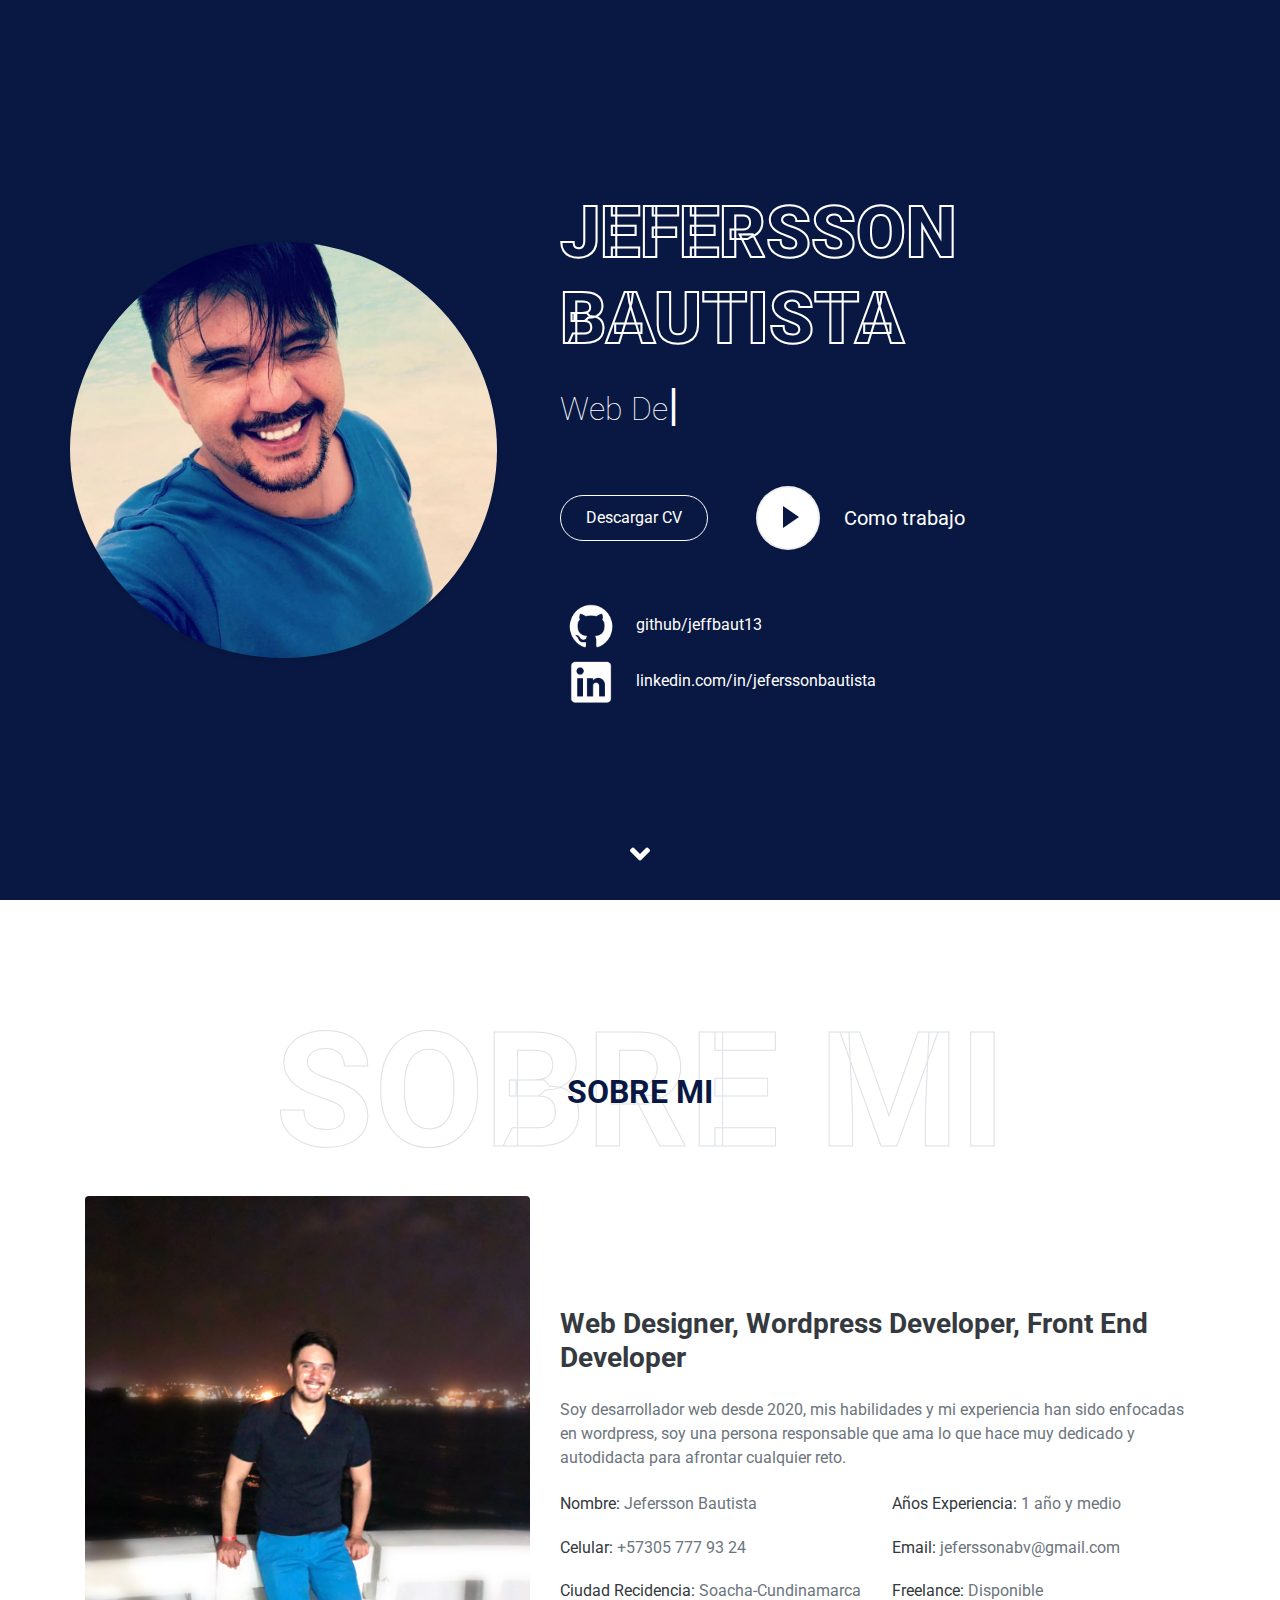
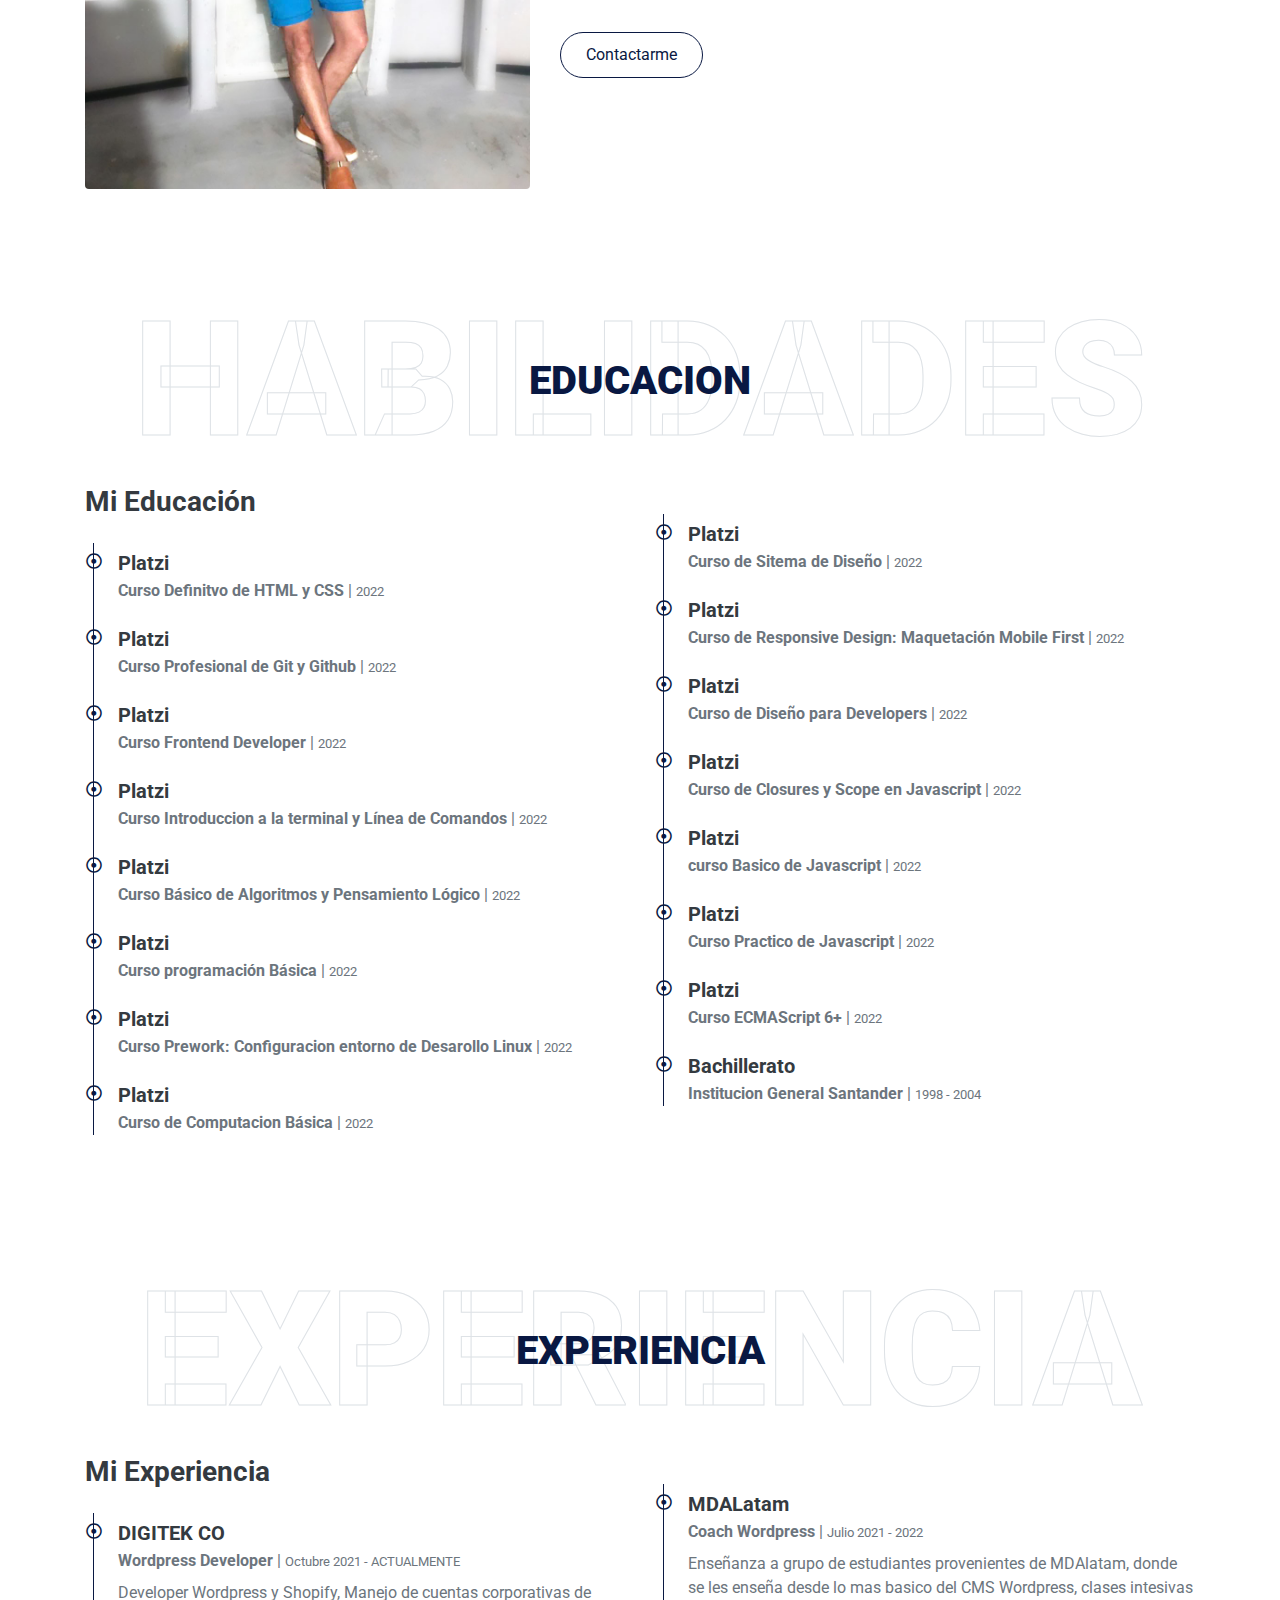
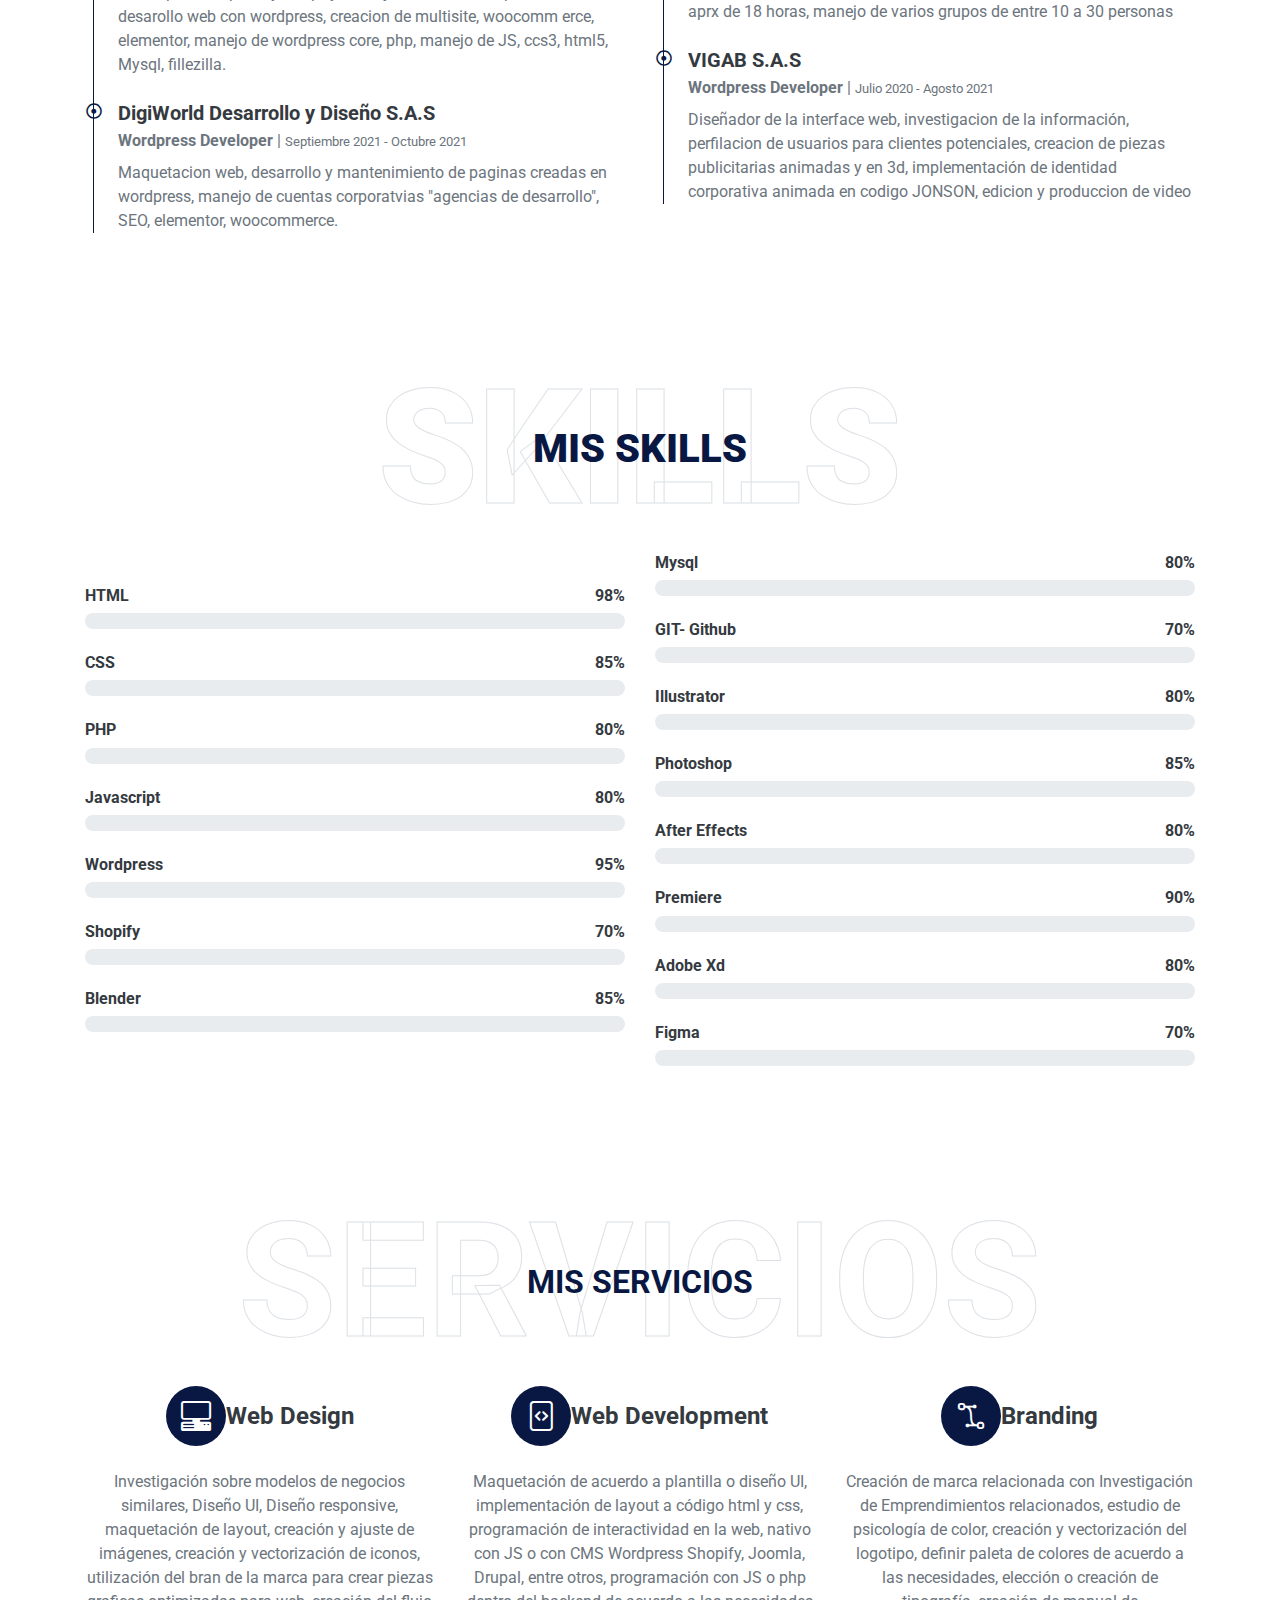
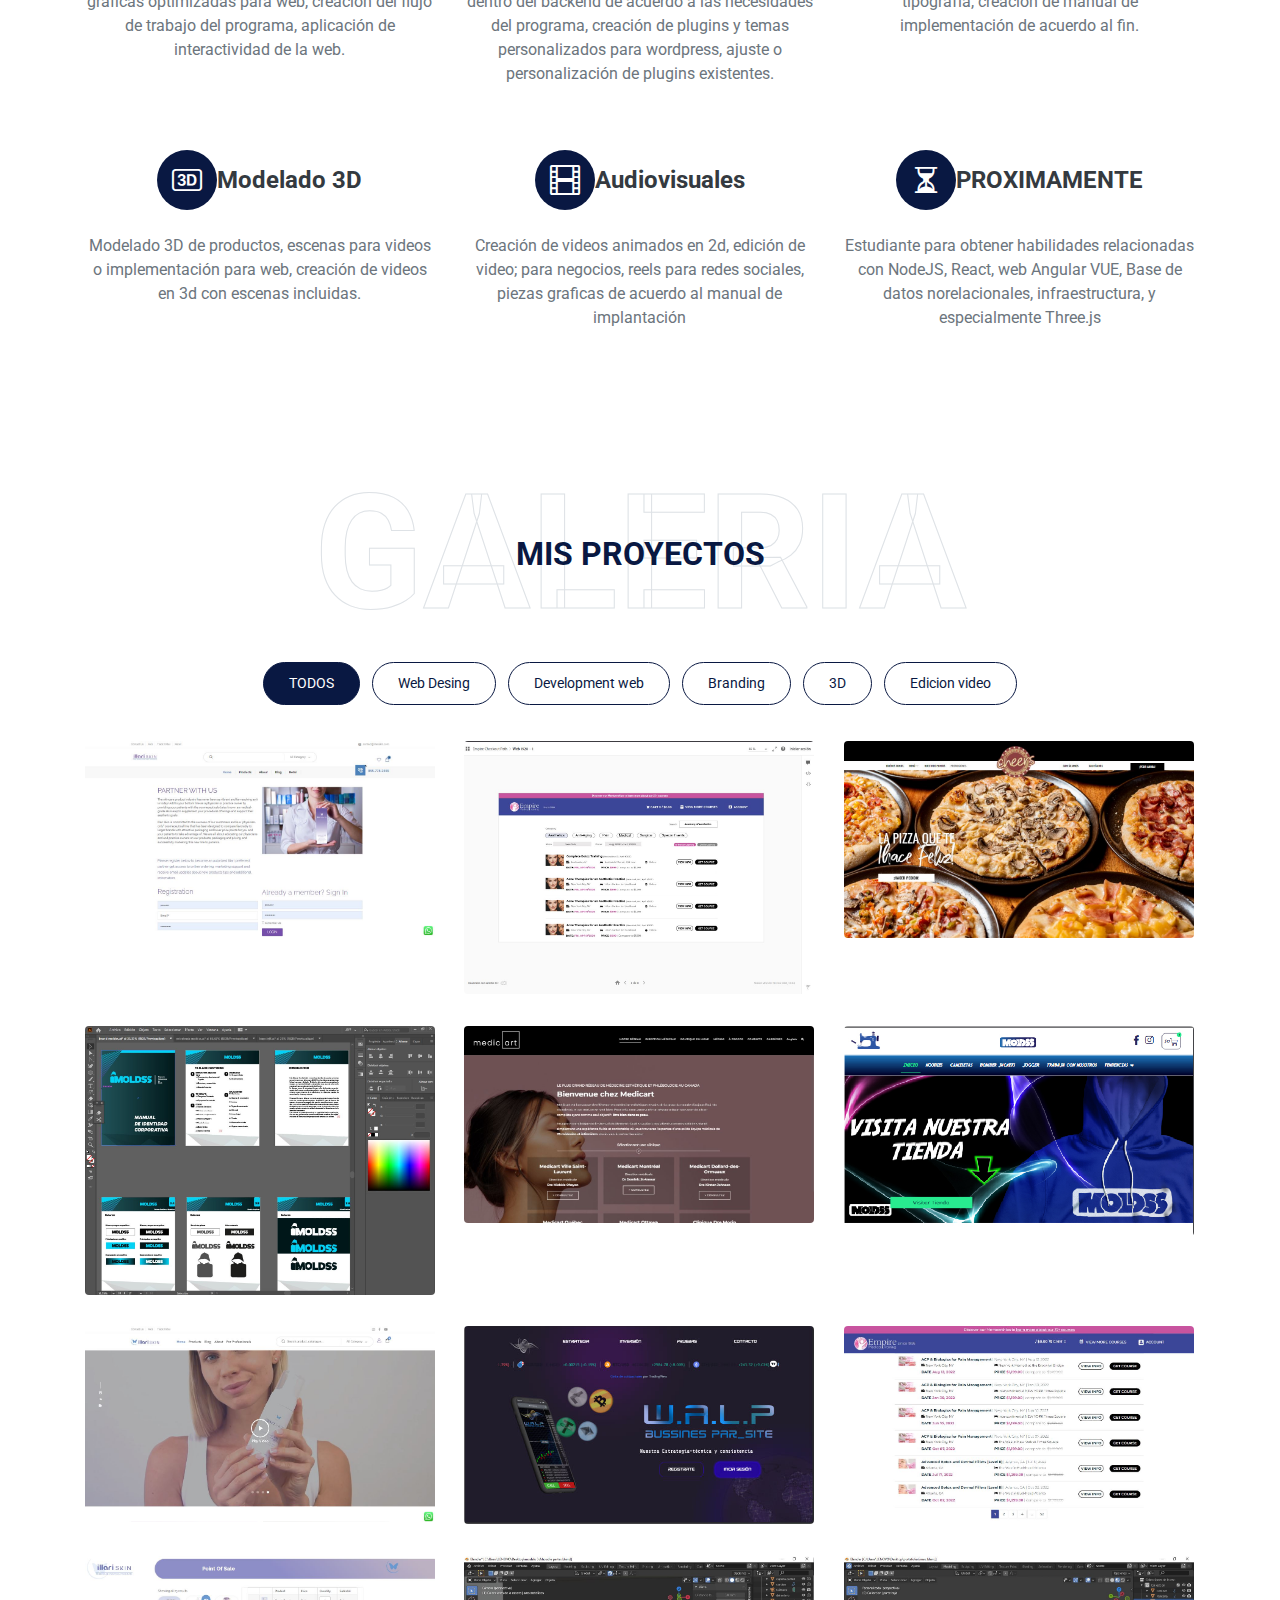
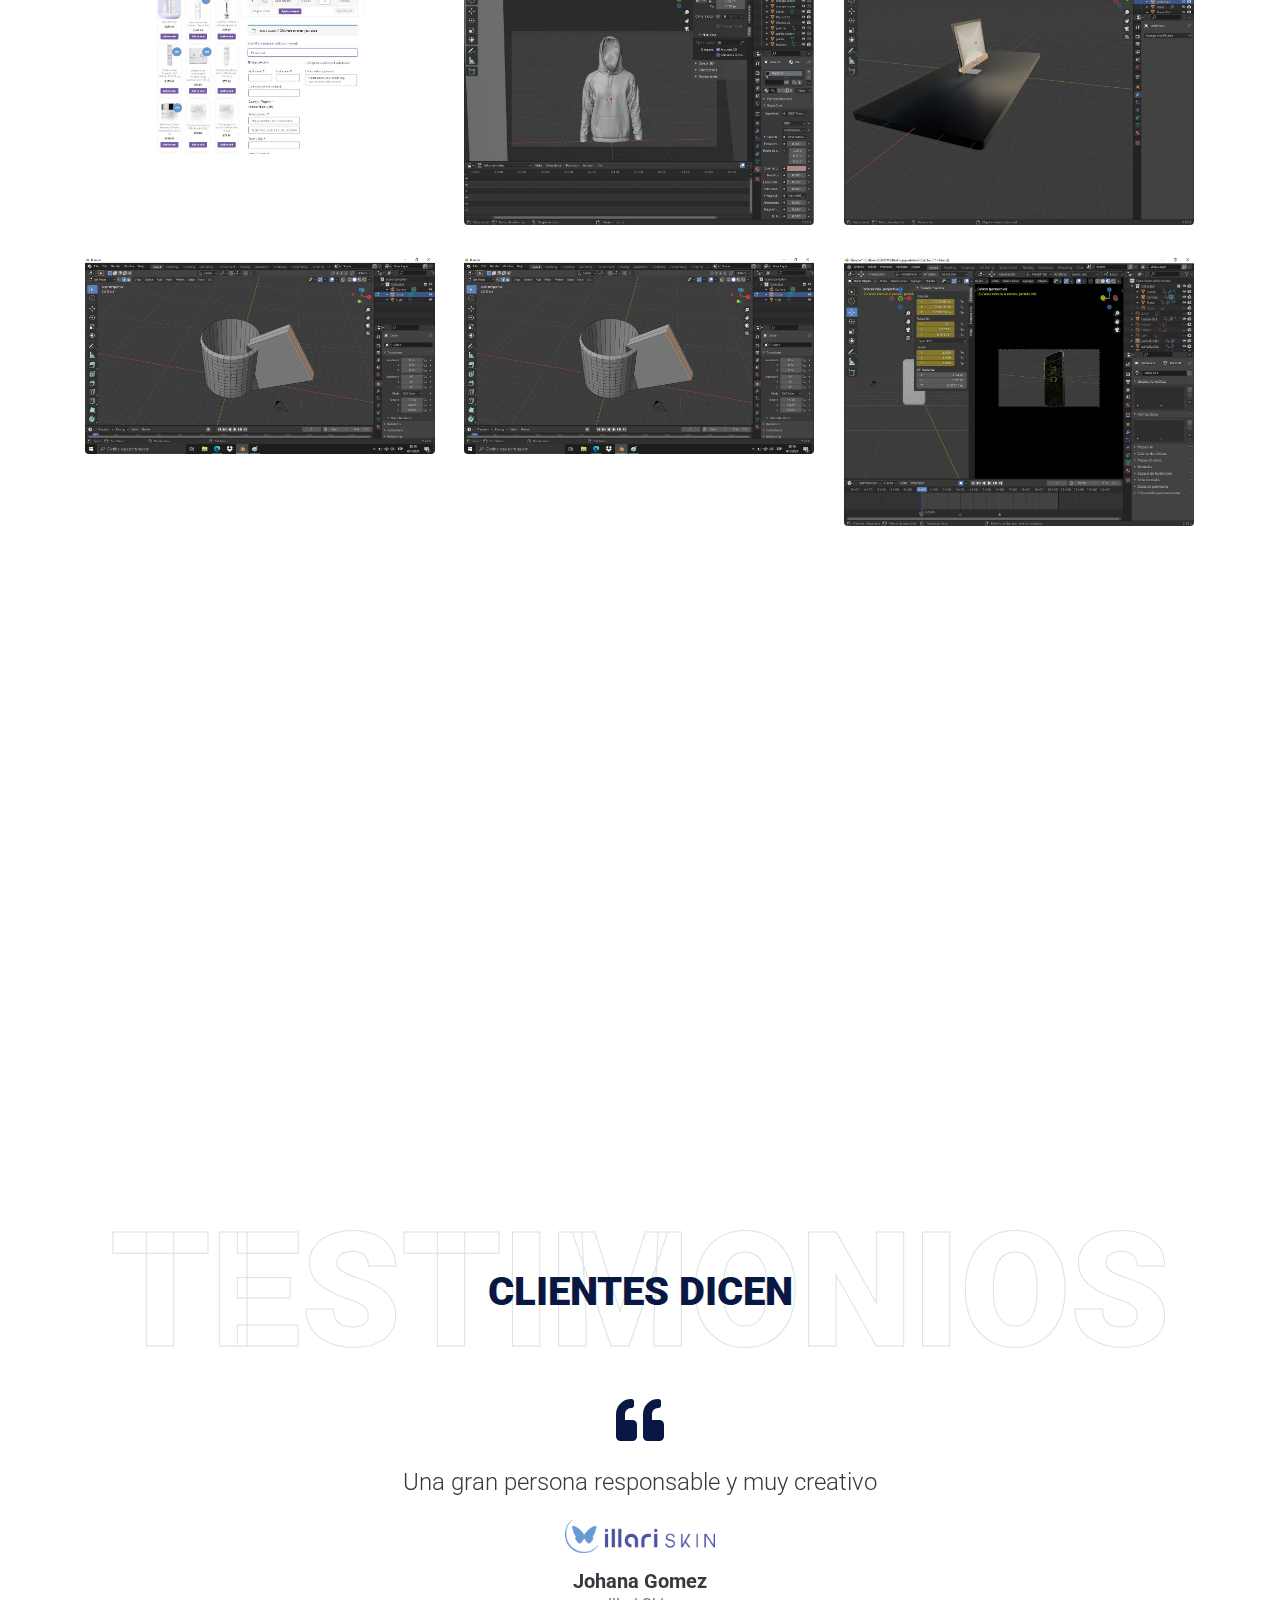
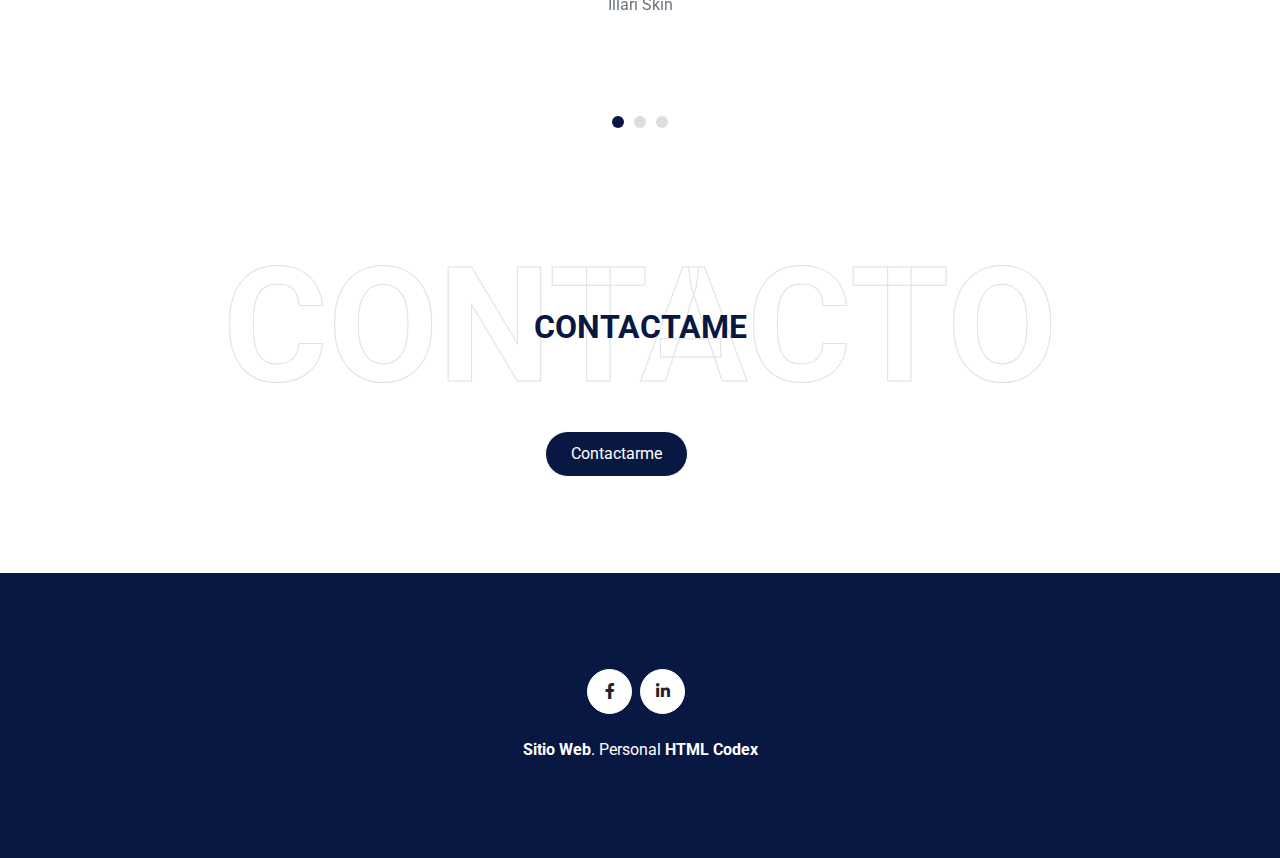
==== commit a8f52f7a: "arreglo responsive" ====
--- a/index.html
+++ b/index.html
@@ -63,7 +63,7 @@
                     </button>        
                     <!-- 16:9 aspect ratio -->
                     <div class="embed-responsive embed-responsive-16by9">
-                        <iframe autoplay width="560" height="315" src="https://www.youtube.com/embed/fyLcu95r2NE" title="YouTube video player" frameborder="0" allow="accelerometer; autoplay; clipboard-write; encrypted-media; gyroscope; picture-in-picture" allowfullscreen></iframe>
+                        <!-- <iframe autoplay width="560" height="315" src="https://www.youtube.com/embed/fyLcu95r2NE" title="YouTube video player" frameborder="0" allow="accelerometer; autoplay; clipboard-write; encrypted-media; gyroscope; picture-in-picture" allowfullscreen></iframe> -->
                     </div>
                 </div>
             </div>
@@ -690,7 +690,7 @@
                 
                       
                 <div class="col-lg-4 col-md-6 mb-4 portfolio-item five">
-                    <iframe width="560" height="315" src="https://www.youtube.com/embed/eTQHZhY4cAA?controls=0" title="YouTube video player" frameborder="0" allow="accelerometer; autoplay; clipboard-write; encrypted-media; gyroscope; picture-in-picture" allowfullscreen></iframe>
+                    <iframe class="video-youtube" src="https://www.youtube.com/embed/eTQHZhY4cAA?controls=0" title="YouTube video player" frameborder="0" allow="accelerometer; autoplay; clipboard-write; encrypted-media; gyroscope; picture-in-picture" allowfullscreen></iframe>
                 </div>
                 
             </div>
--- a/css/style.css
+++ b/css/style.css
@@ -47,6 +47,7 @@
   line-height: 1.15;
   -webkit-text-size-adjust: 100%;
   -webkit-tap-highlight-color: rgba(0, 0, 0, 0);
+  width: 100vw;
 }
 
 article, aside, figcaption, figure, footer, header, hgroup, main, nav, section {
@@ -62,8 +63,32 @@
   color: #6c757d;
   text-align: left;
   background-color: #ffffff;
-}
-
+  width: 100vw;
+}
+.video-youtube{
+  max-width:700px;
+  min-width:320px;
+  width: 351px;
+  height: 230px;
+}
+@media(max-width:600px){
+  .video-youtube{
+    max-width:420px;
+    min-width:320px;
+  }
+  h1.display-1.text-uppercase.text-white {
+    font-size: 20%;
+}
+  .video-youtube{
+    max-width:400px;
+    min-width:320px;
+    width: 351px;
+    height: 230px;
+  }
+  
+
+
+}
 [tabindex="-1"]:focus:not(:focus-visible) {
   outline: 0 !important;
 }
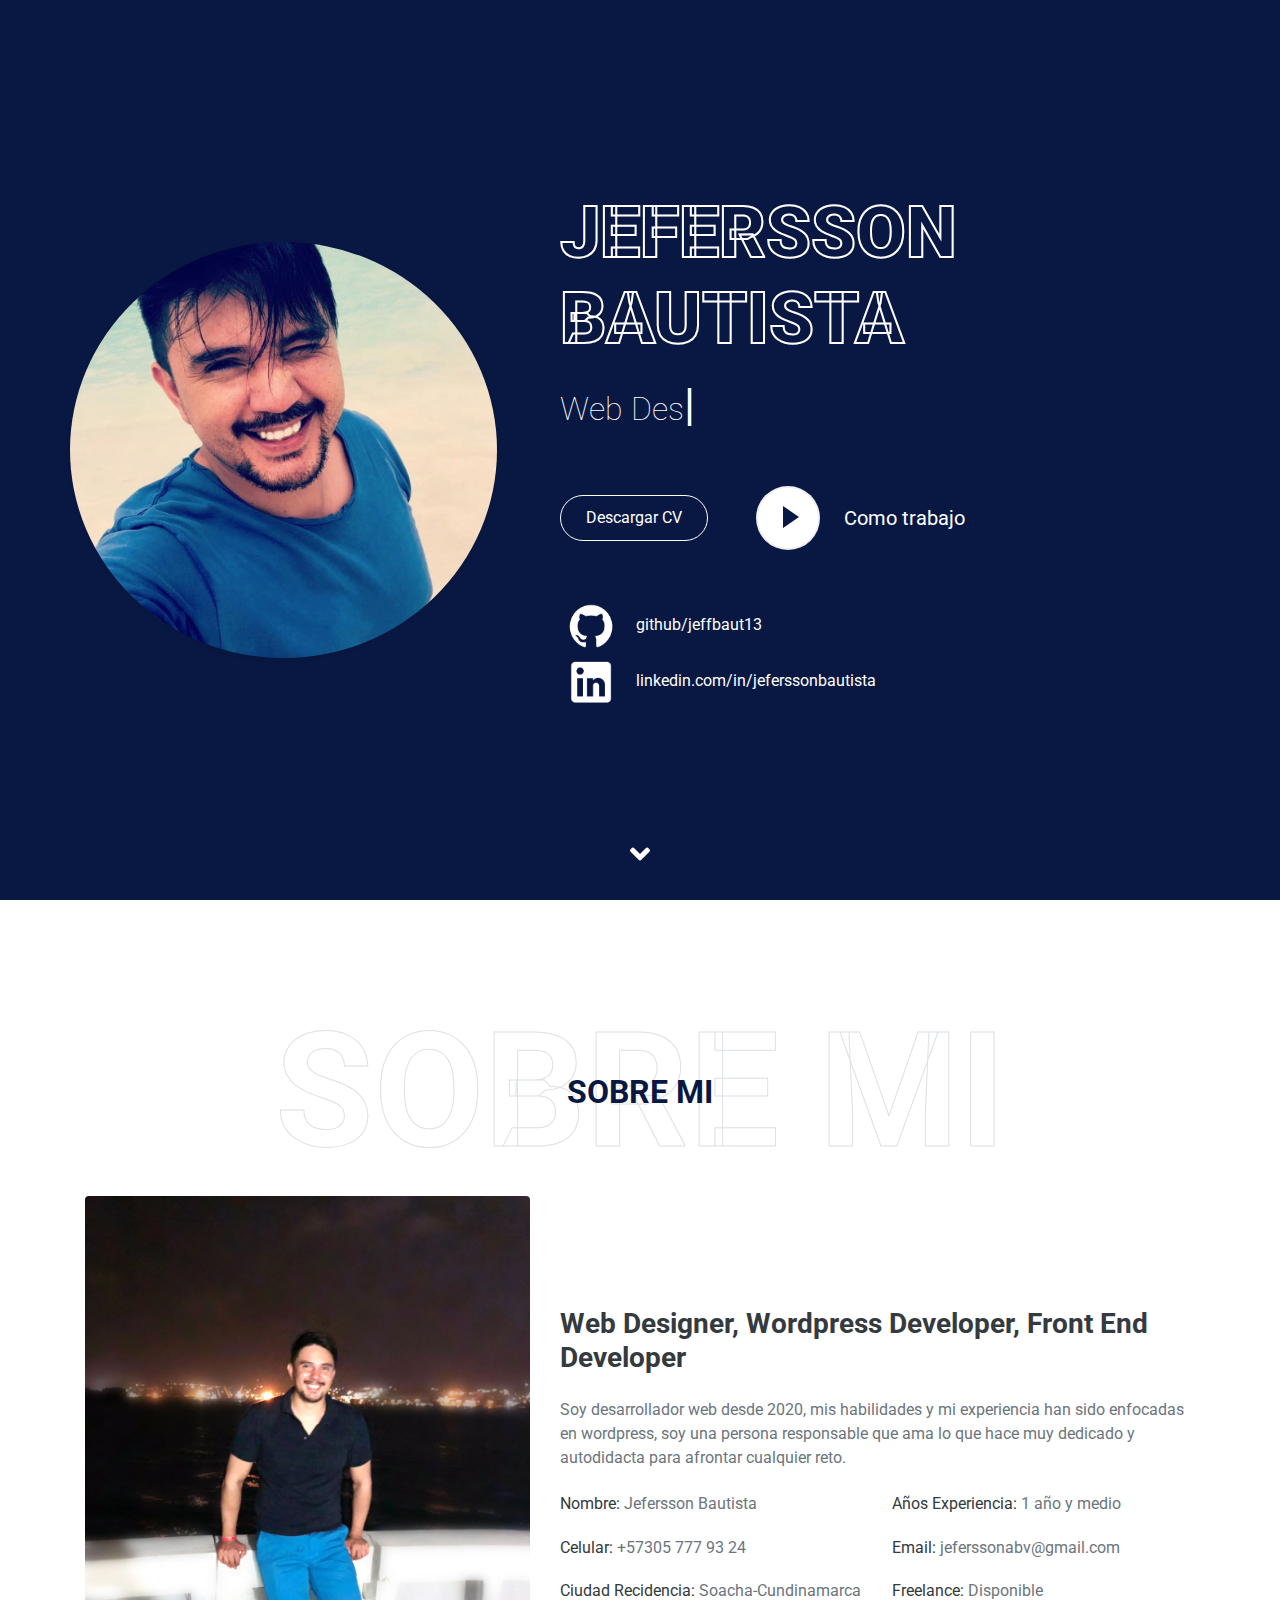
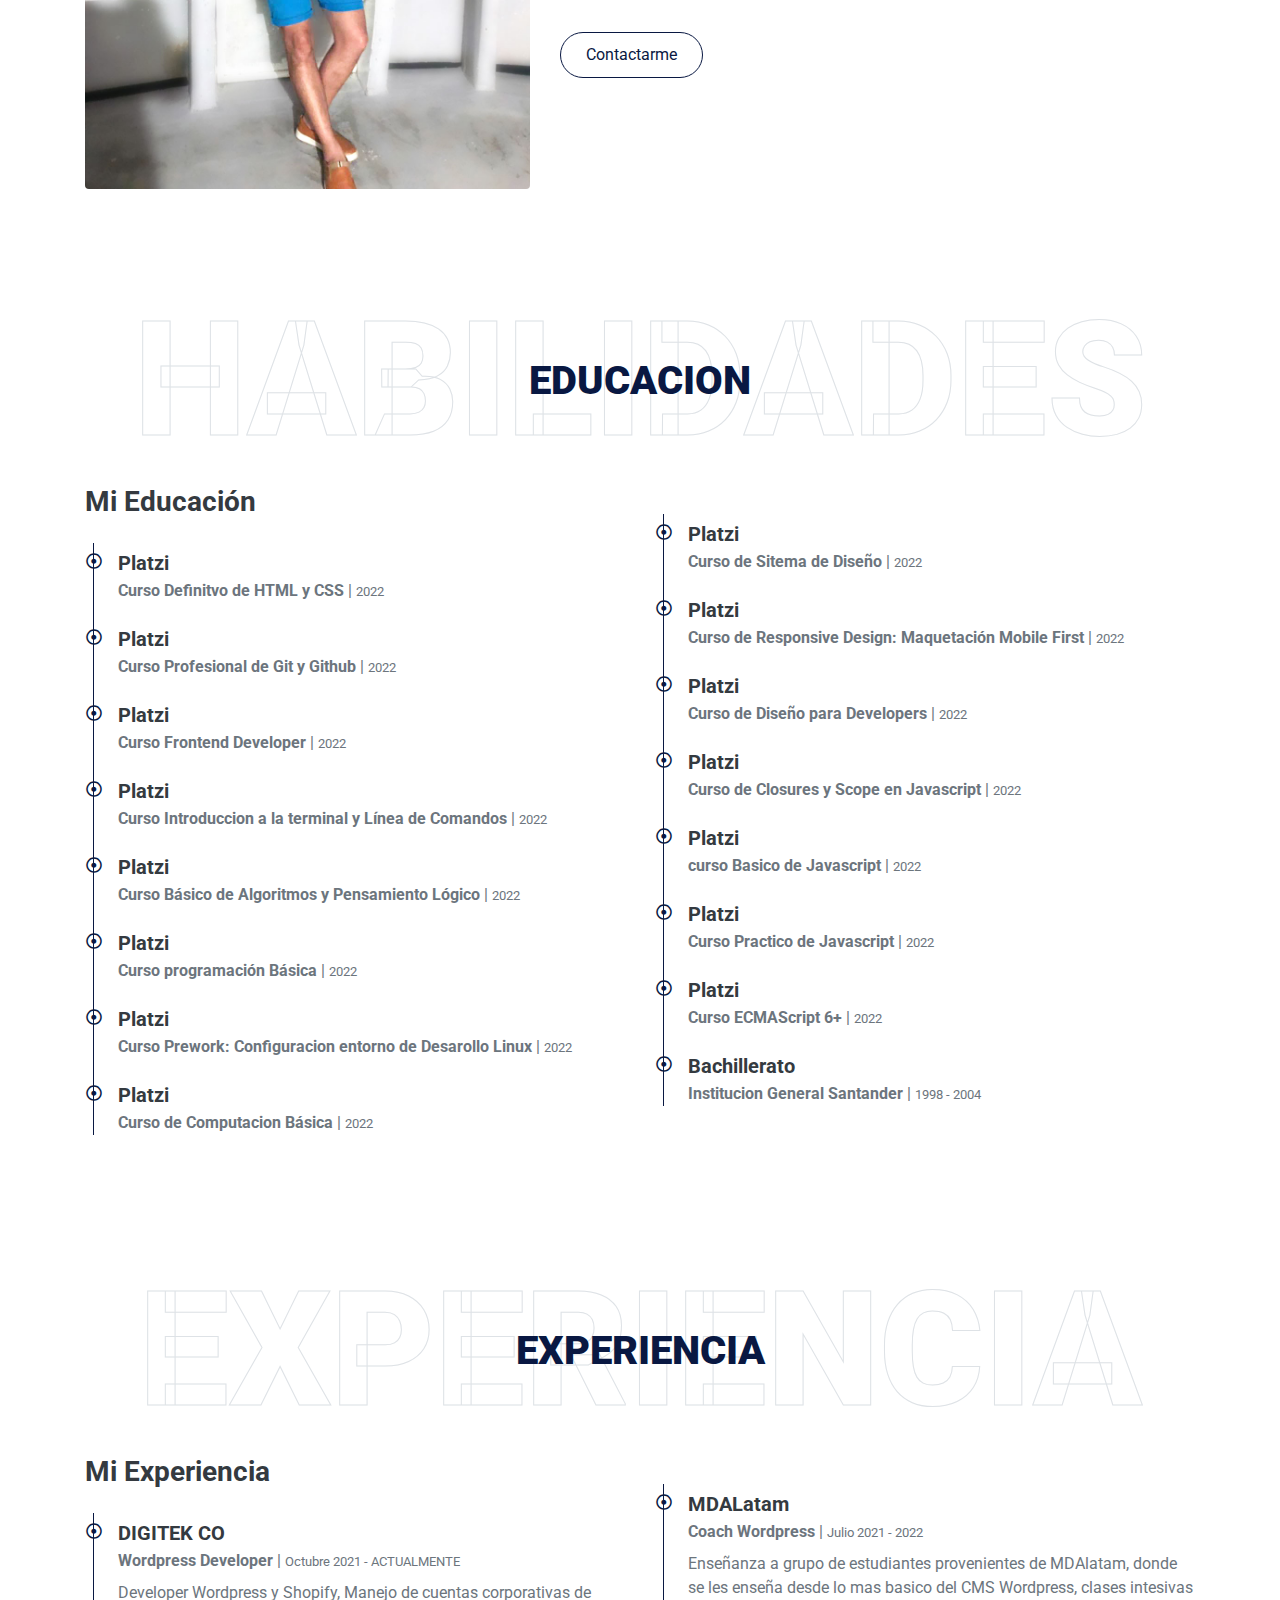
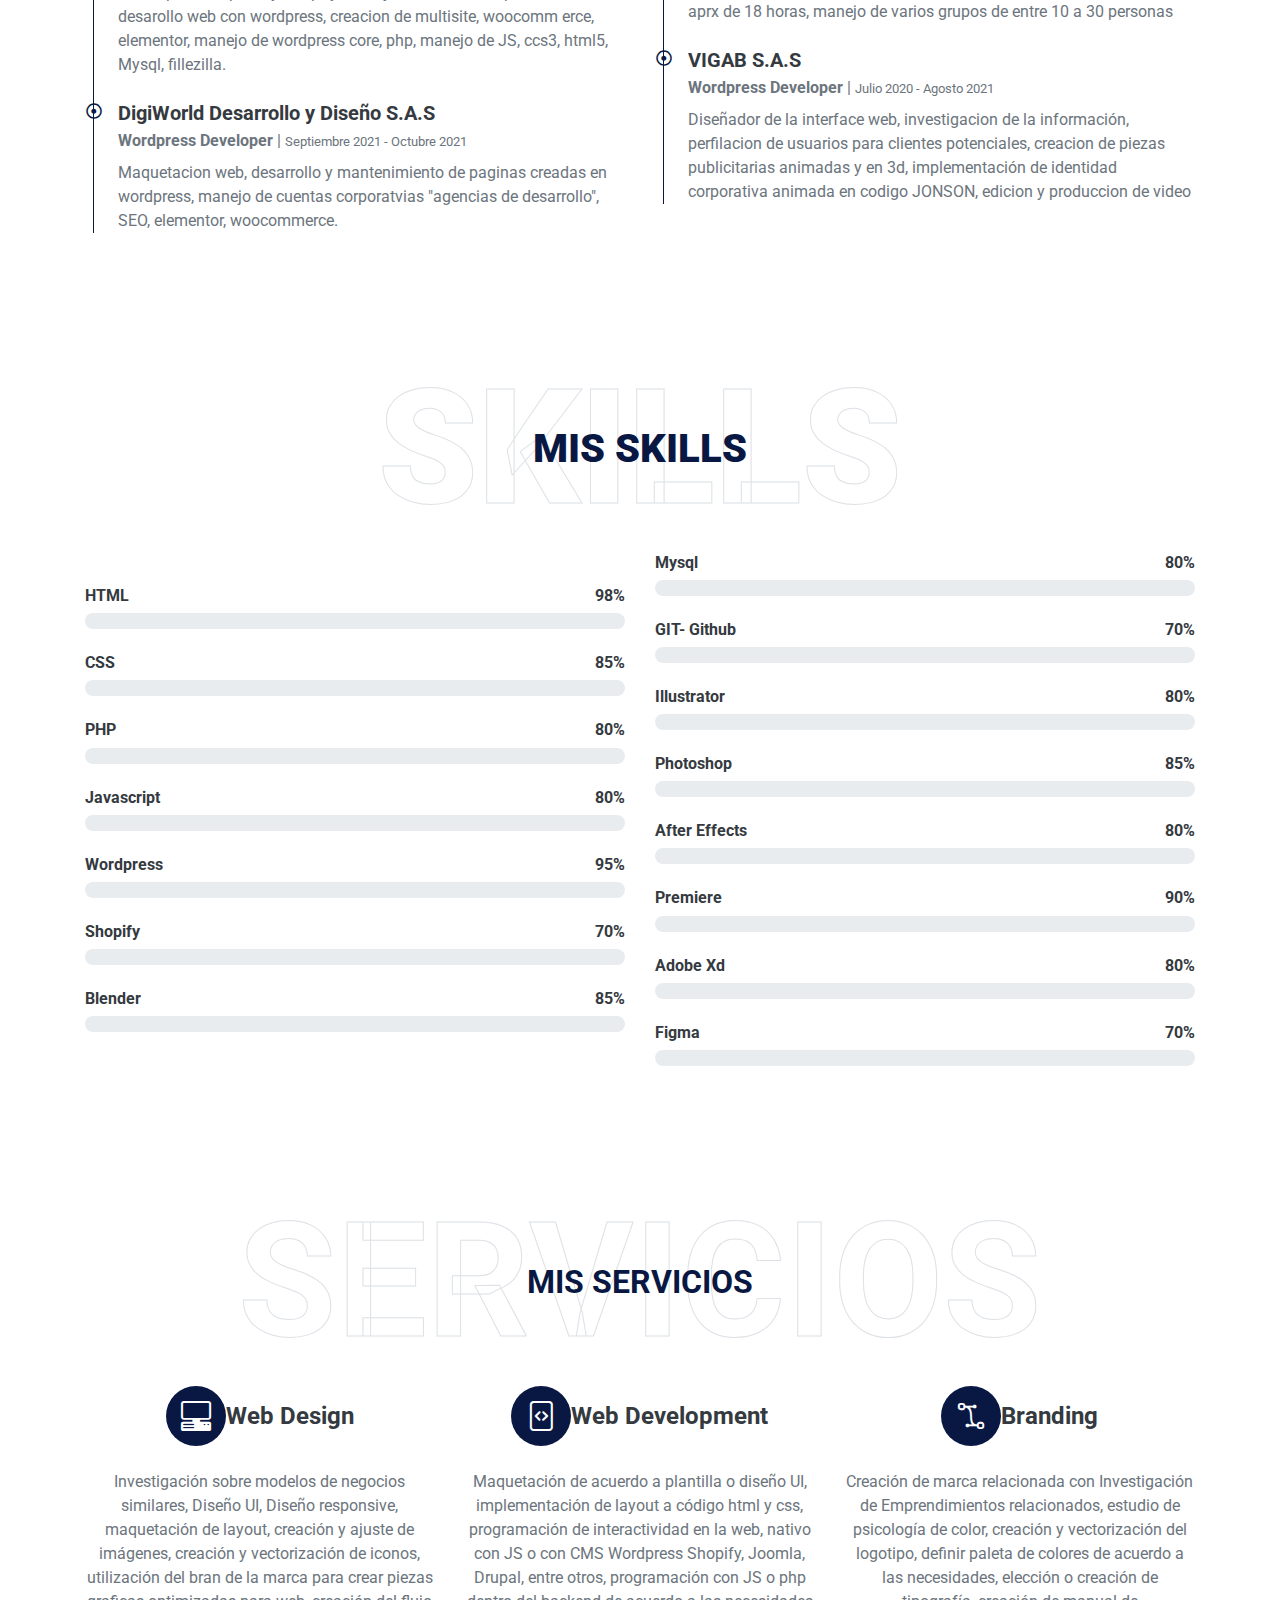
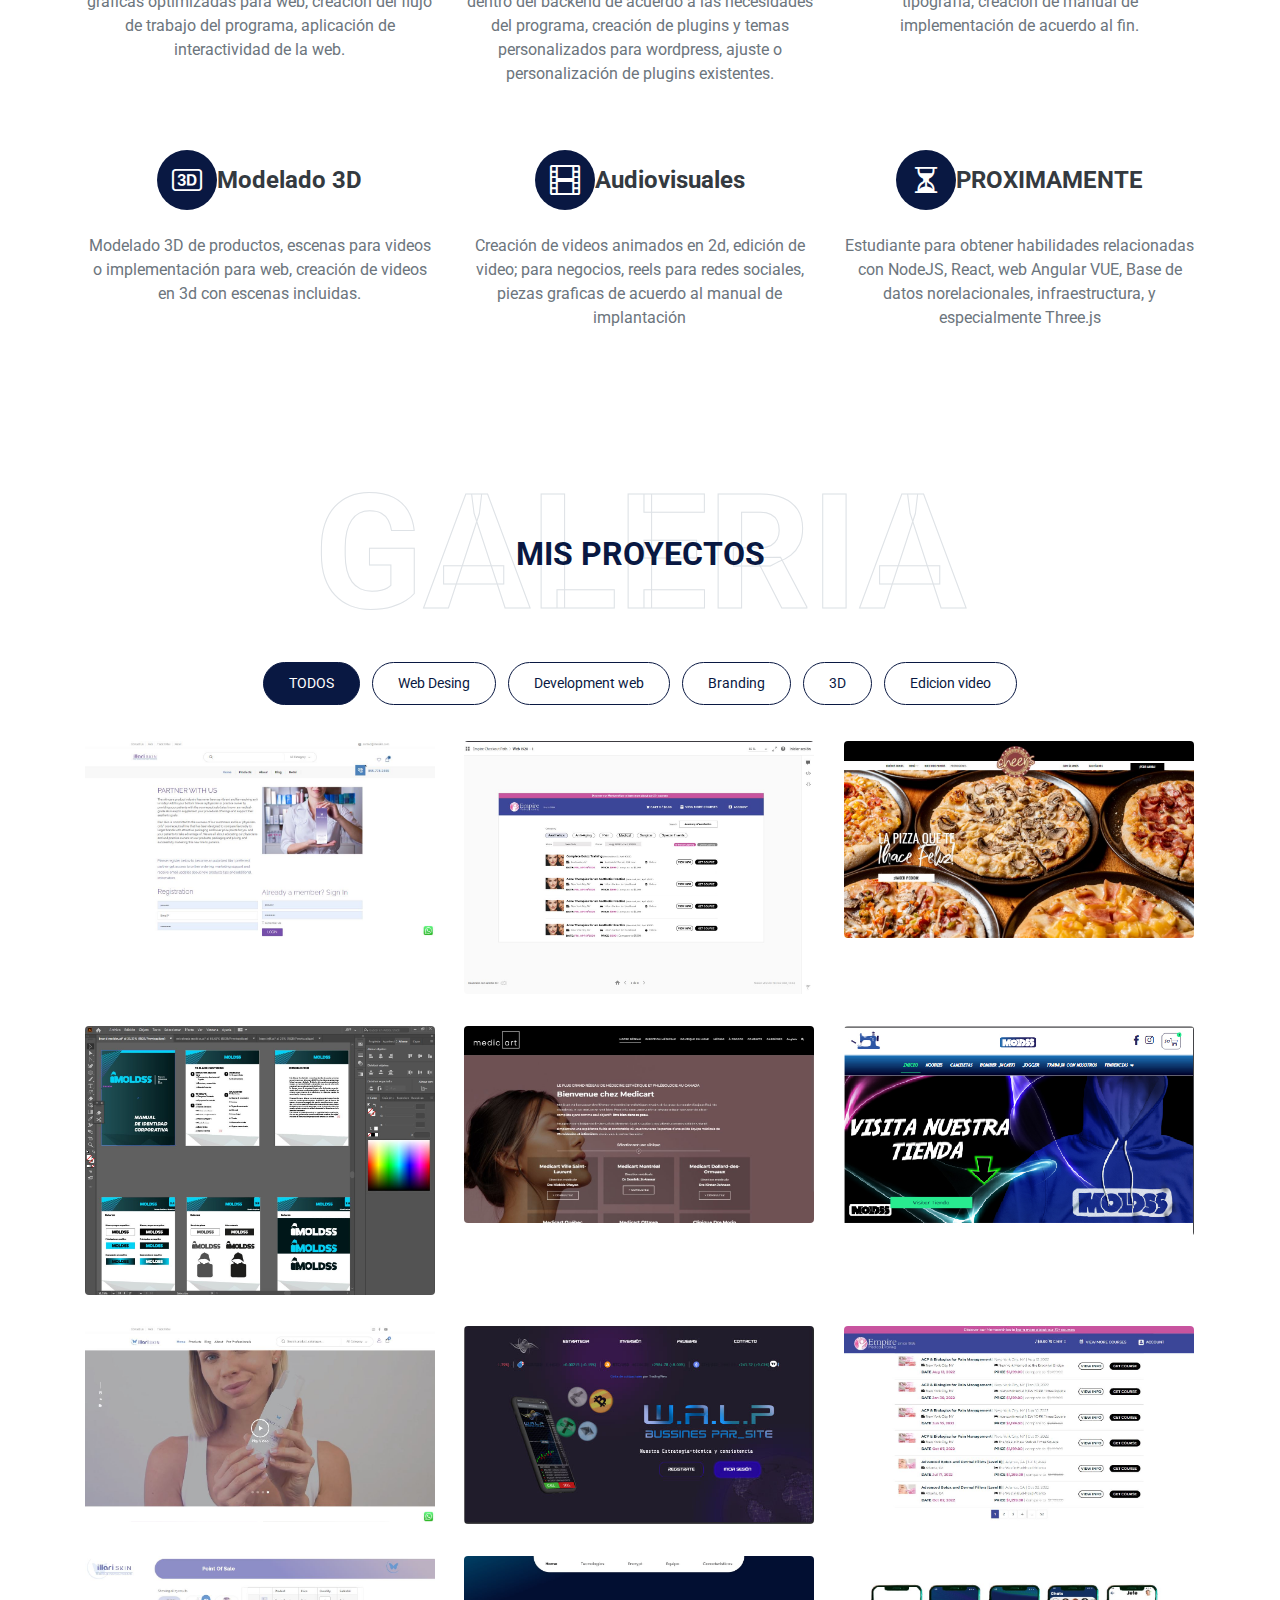
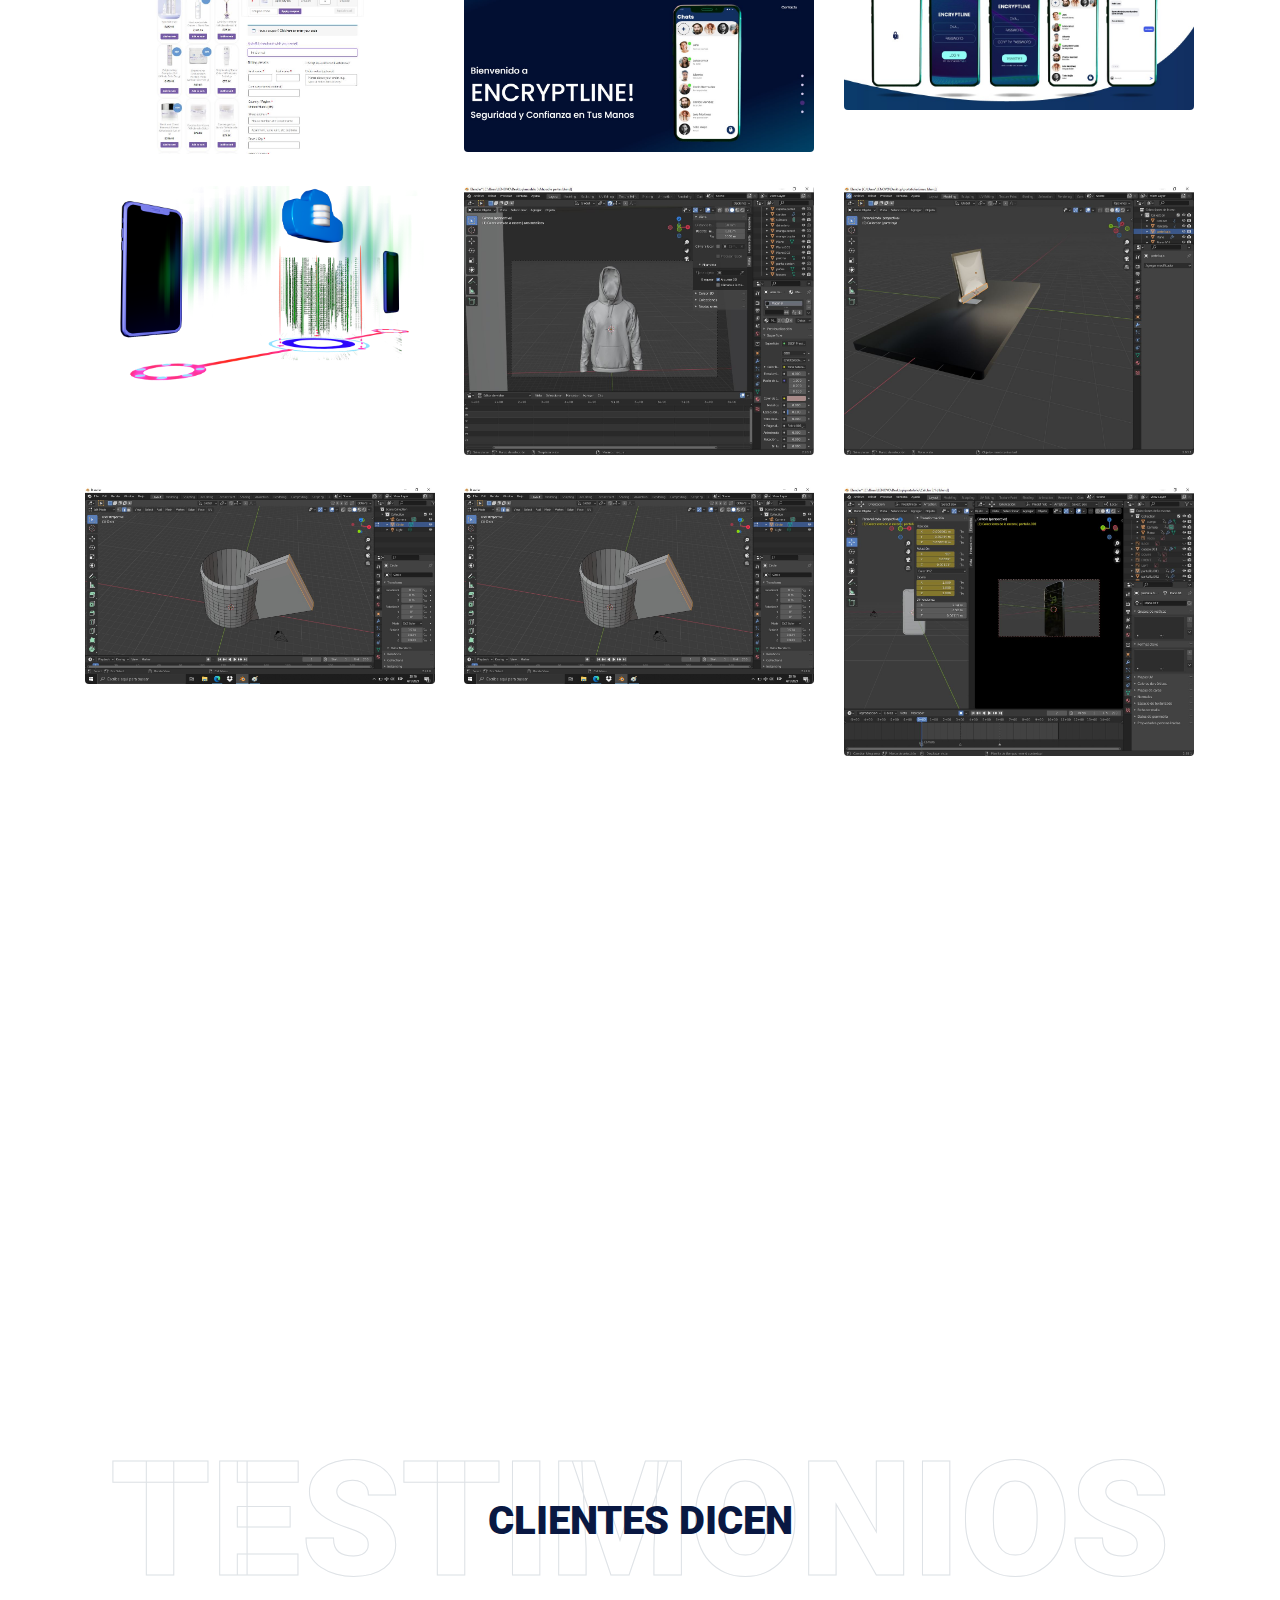
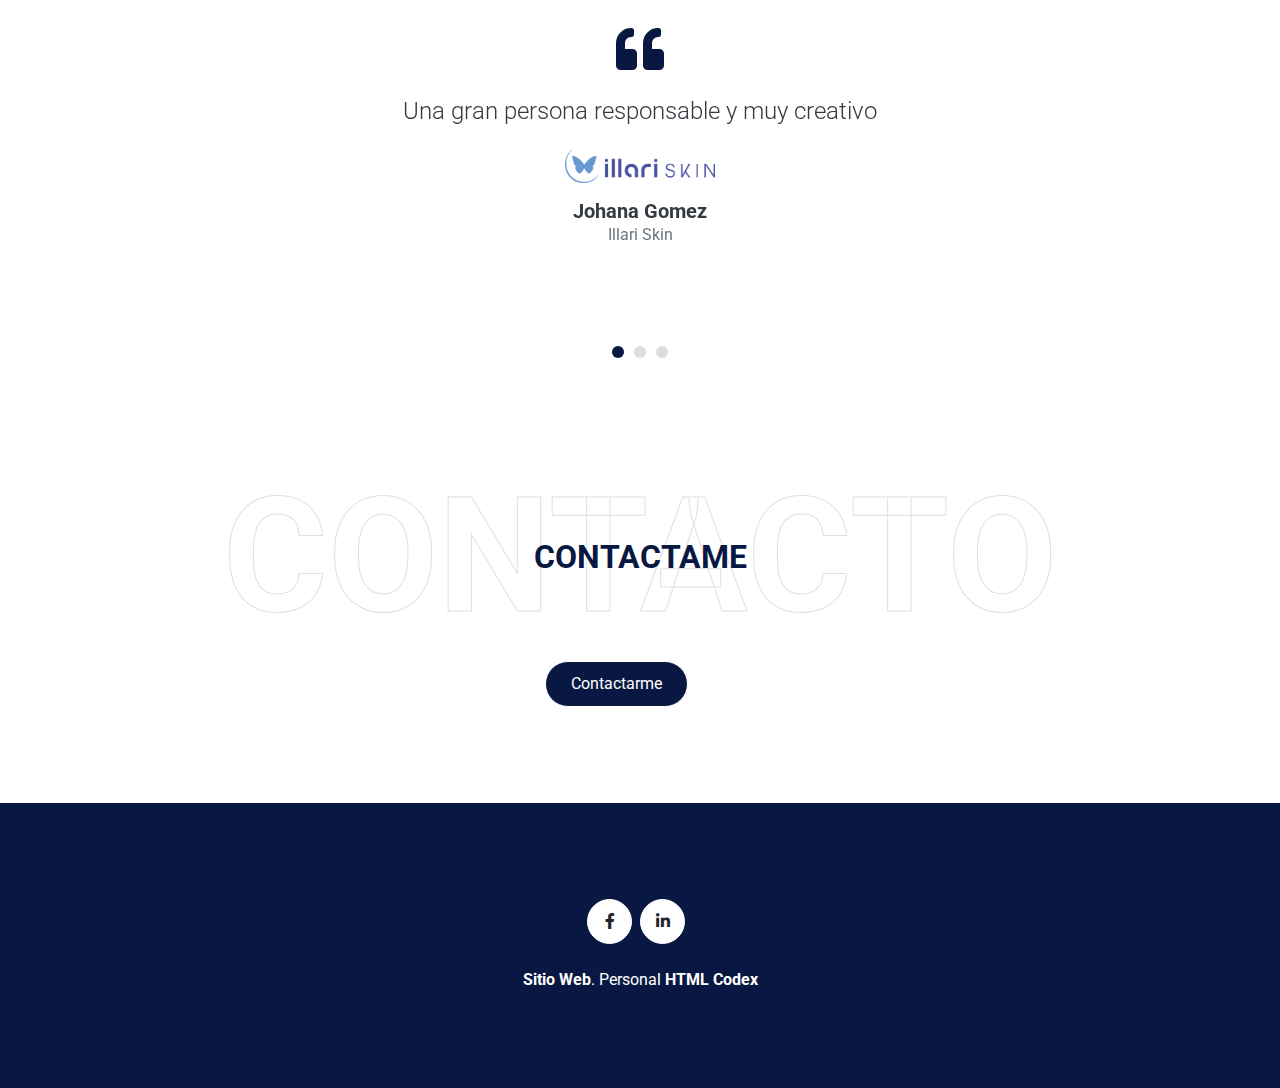
==== commit 74c535b6: "actualizacion" ====
--- a/index.html
+++ b/index.html
@@ -624,6 +624,36 @@
                         </div>
                     </div>
                 </div>
+                <div class="col-lg-4 col-md-6 mb-4 portfolio-item first second">
+                    <div class="position-relative overflow-hidden mb-2">
+                        <img class="img-fluid rounded w-100" src="img/encryptline.jpg" alt="">
+                        <div class="portfolio-btn bg-primary d-flex align-items-center justify-content-center">
+                            <a href="img/encryptline.jpg" data-lightbox="portfolio">
+                                <i class="fa fa-plus text-white" style="font-size: 60px;"></i>
+                            </a>
+                        </div>
+                    </div>
+                </div>
+                <div class="col-lg-4 col-md-6 mb-4 portfolio-item first third">
+                    <div class="position-relative overflow-hidden mb-2">
+                        <img class="img-fluid rounded w-100" src="img/encryptline2.jpg" alt="">
+                        <div class="portfolio-btn bg-primary d-flex align-items-center justify-content-center">
+                            <a href="img/encryptline2.jpg" data-lightbox="portfolio">
+                                <i class="fa fa-plus text-white" style="font-size: 60px;"></i>
+                            </a>
+                        </div>
+                    </div>
+                </div>
+                <div class="col-lg-4 col-md-6 mb-4 portfolio-item four">
+                    <div class="position-relative overflow-hidden mb-2">
+                        <img class="img-fluid rounded w-100" src="img/back.png" alt="">
+                        <div class="portfolio-btn bg-primary d-flex align-items-center justify-content-center">
+                            <a href="img/back.png" data-lightbox="portfolio">
+                                <i class="fa fa-plus text-white" style="font-size: 60px;"></i>
+                            </a>
+                        </div>
+                    </div>
+                </div>
                 <div class="col-lg-4 col-md-6 mb-4 portfolio-item four">
                     <div class="position-relative overflow-hidden mb-2">
                         <img class="img-fluid rounded w-100" src="img/modelaje 3d.JPG" alt="">
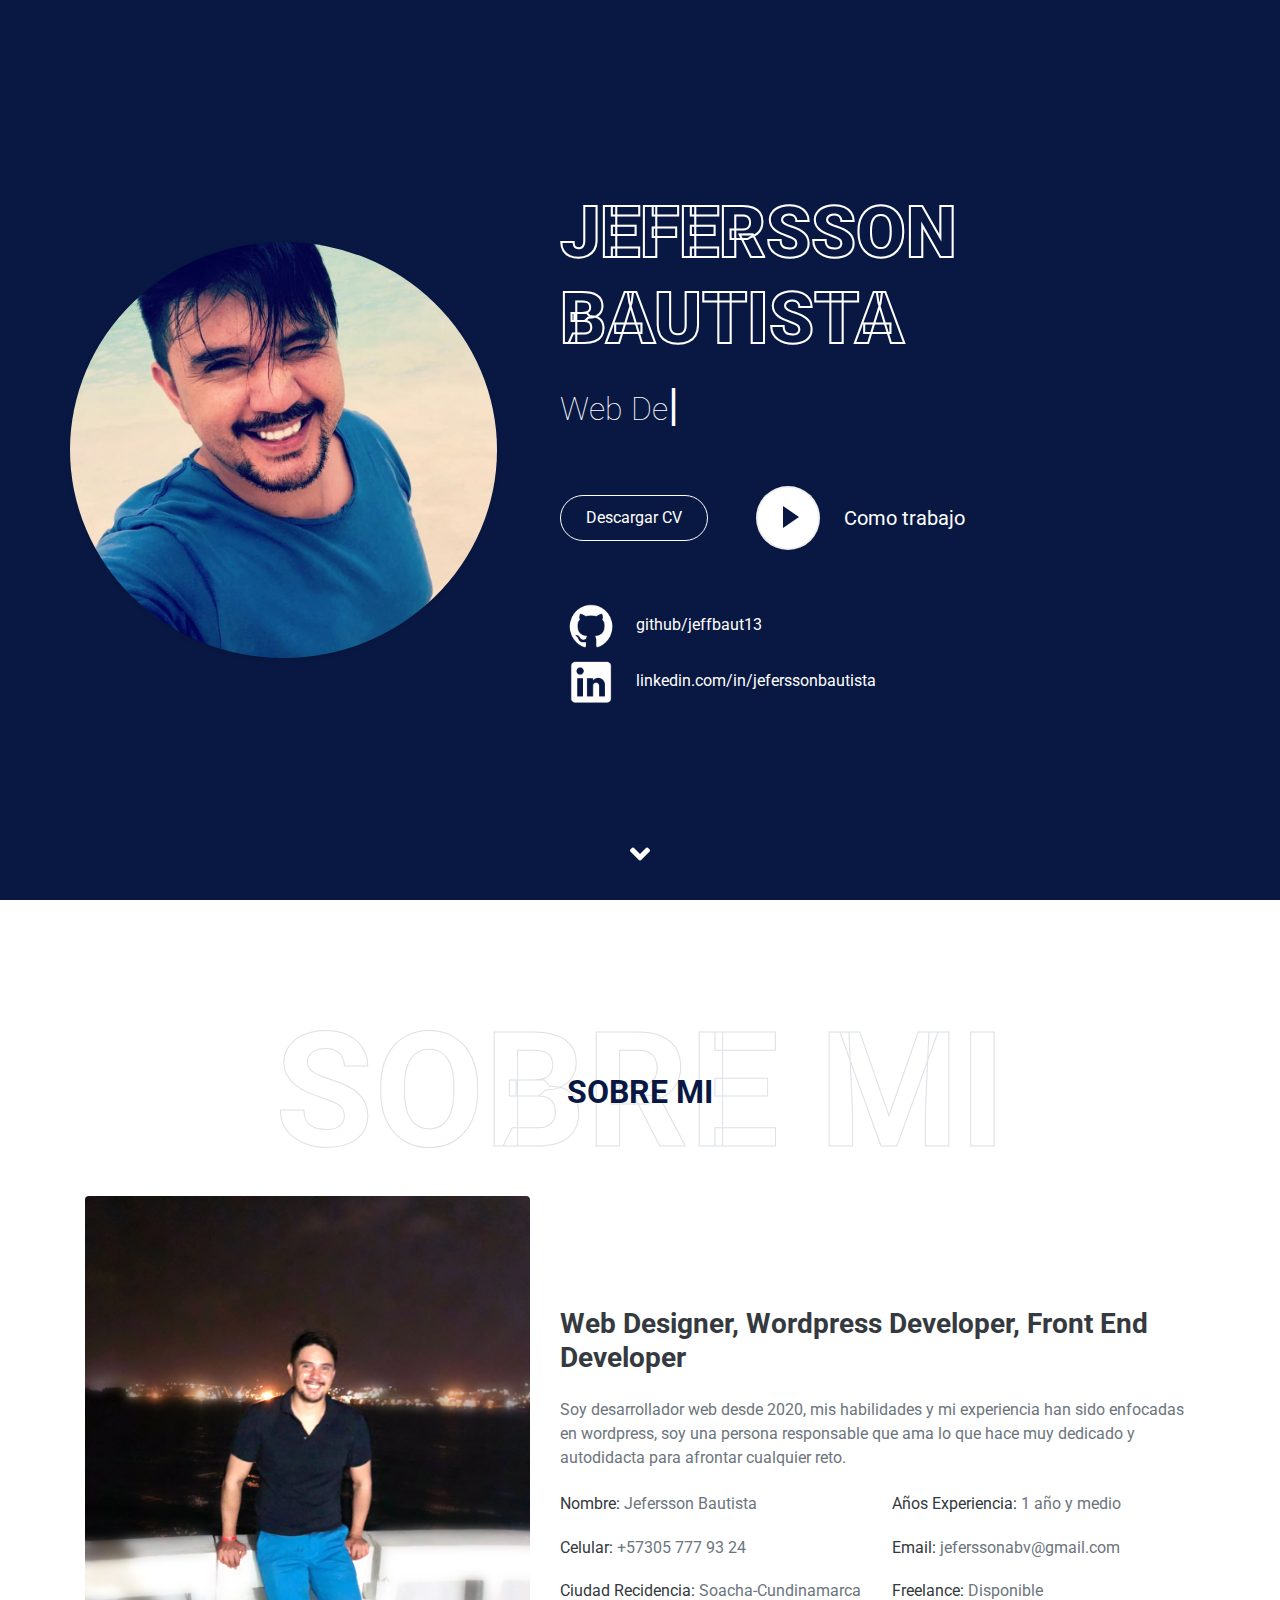
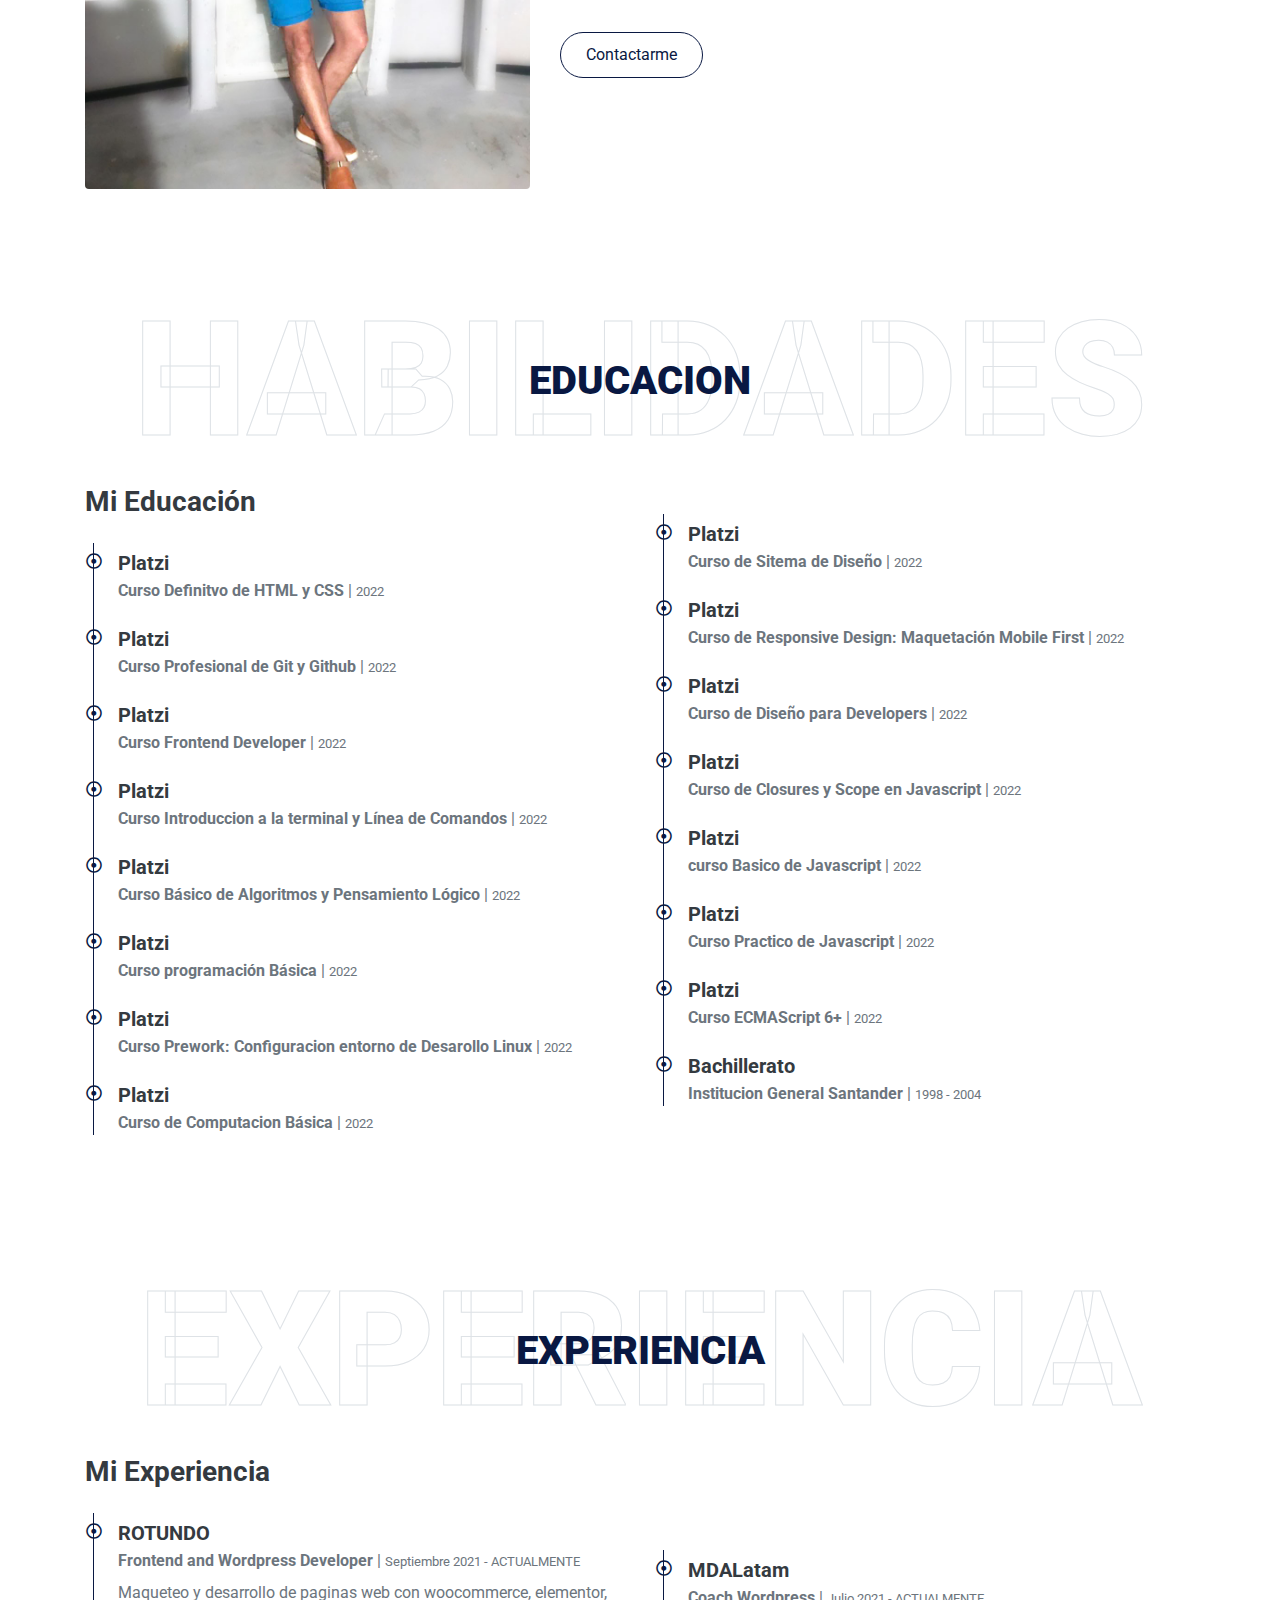
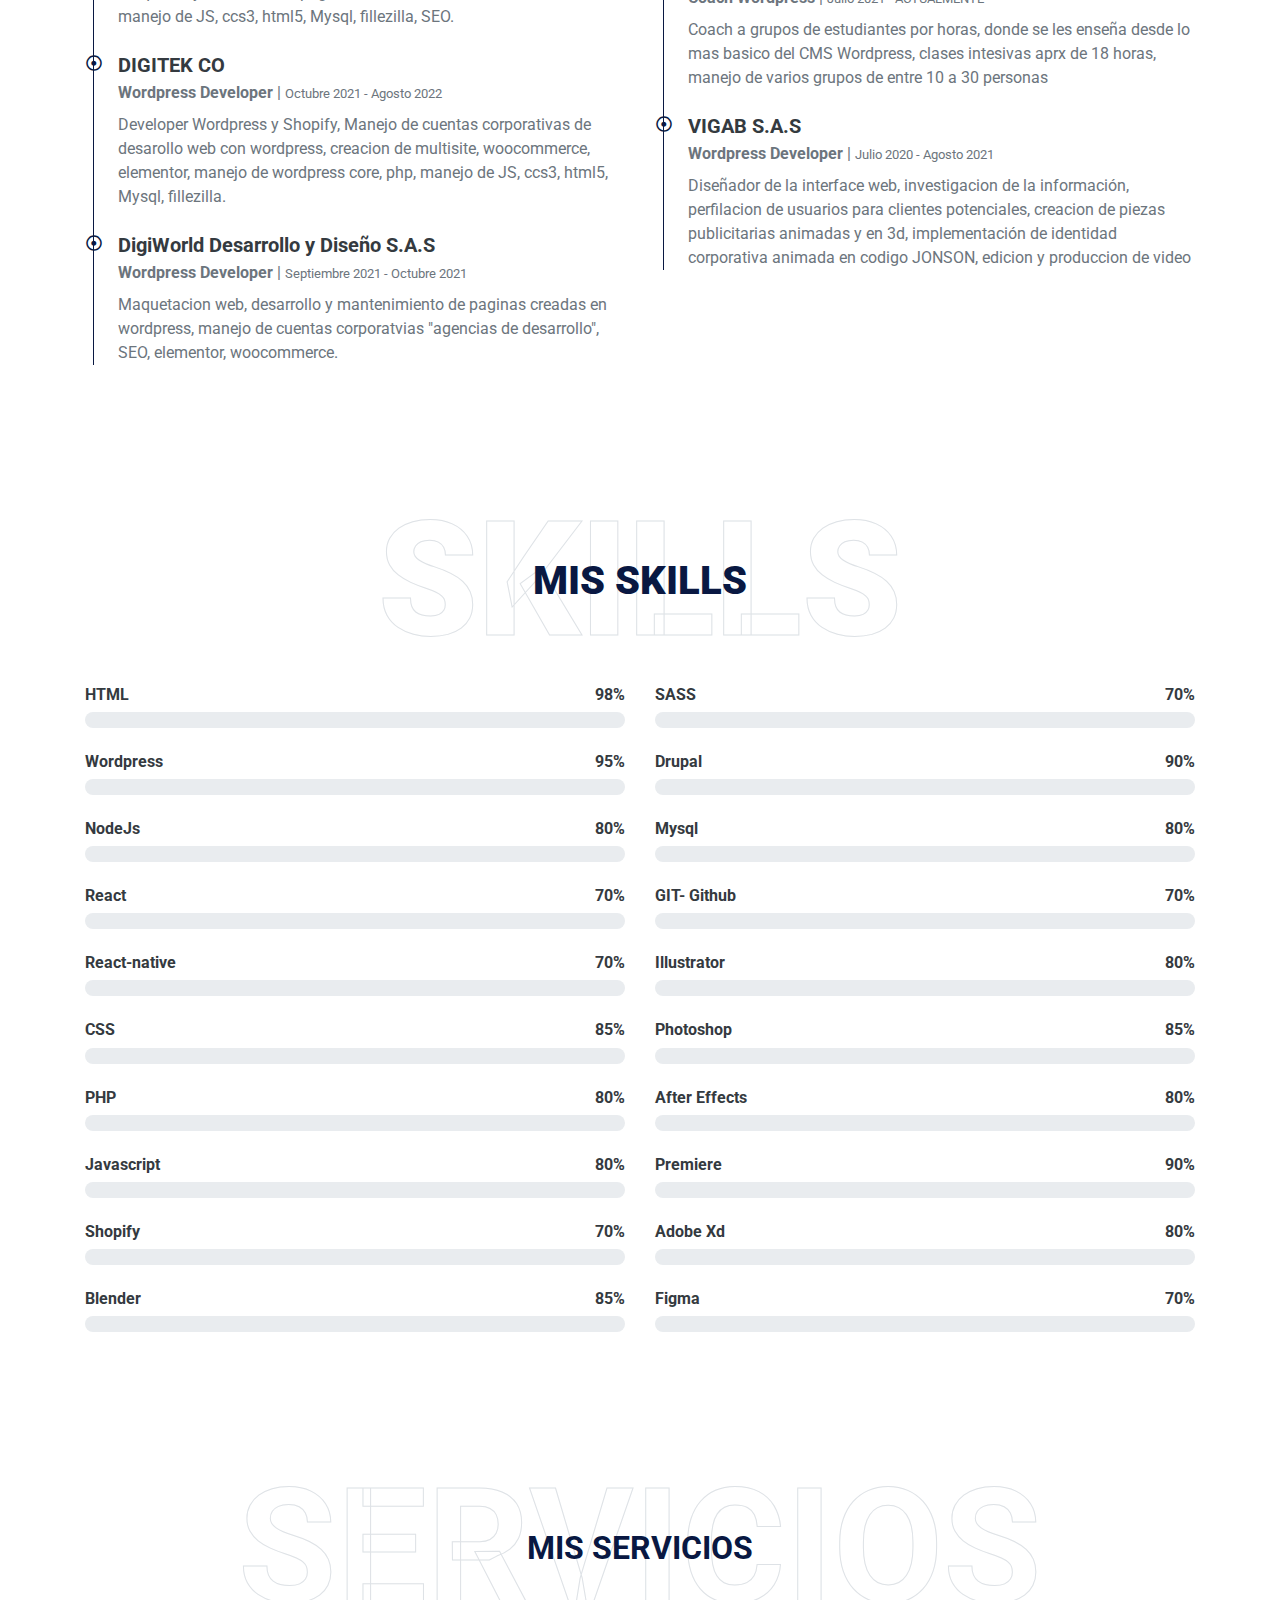
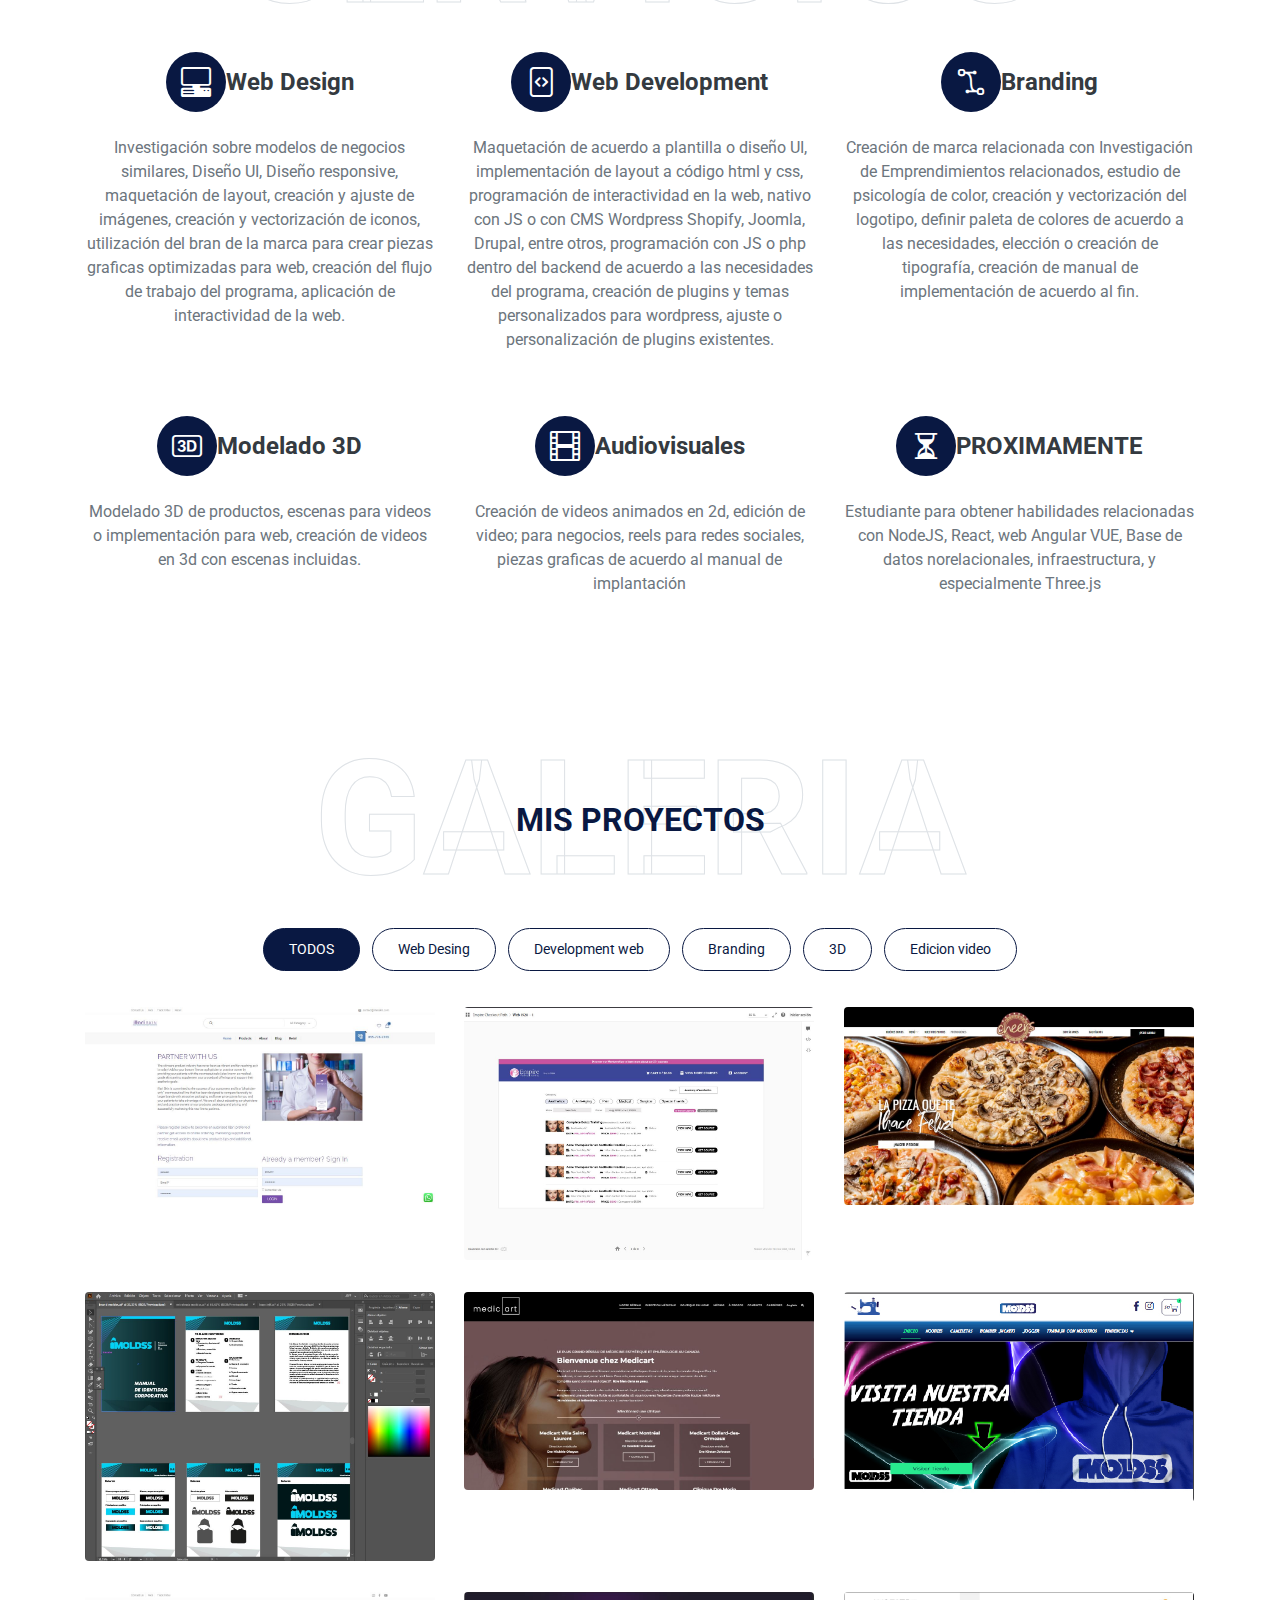
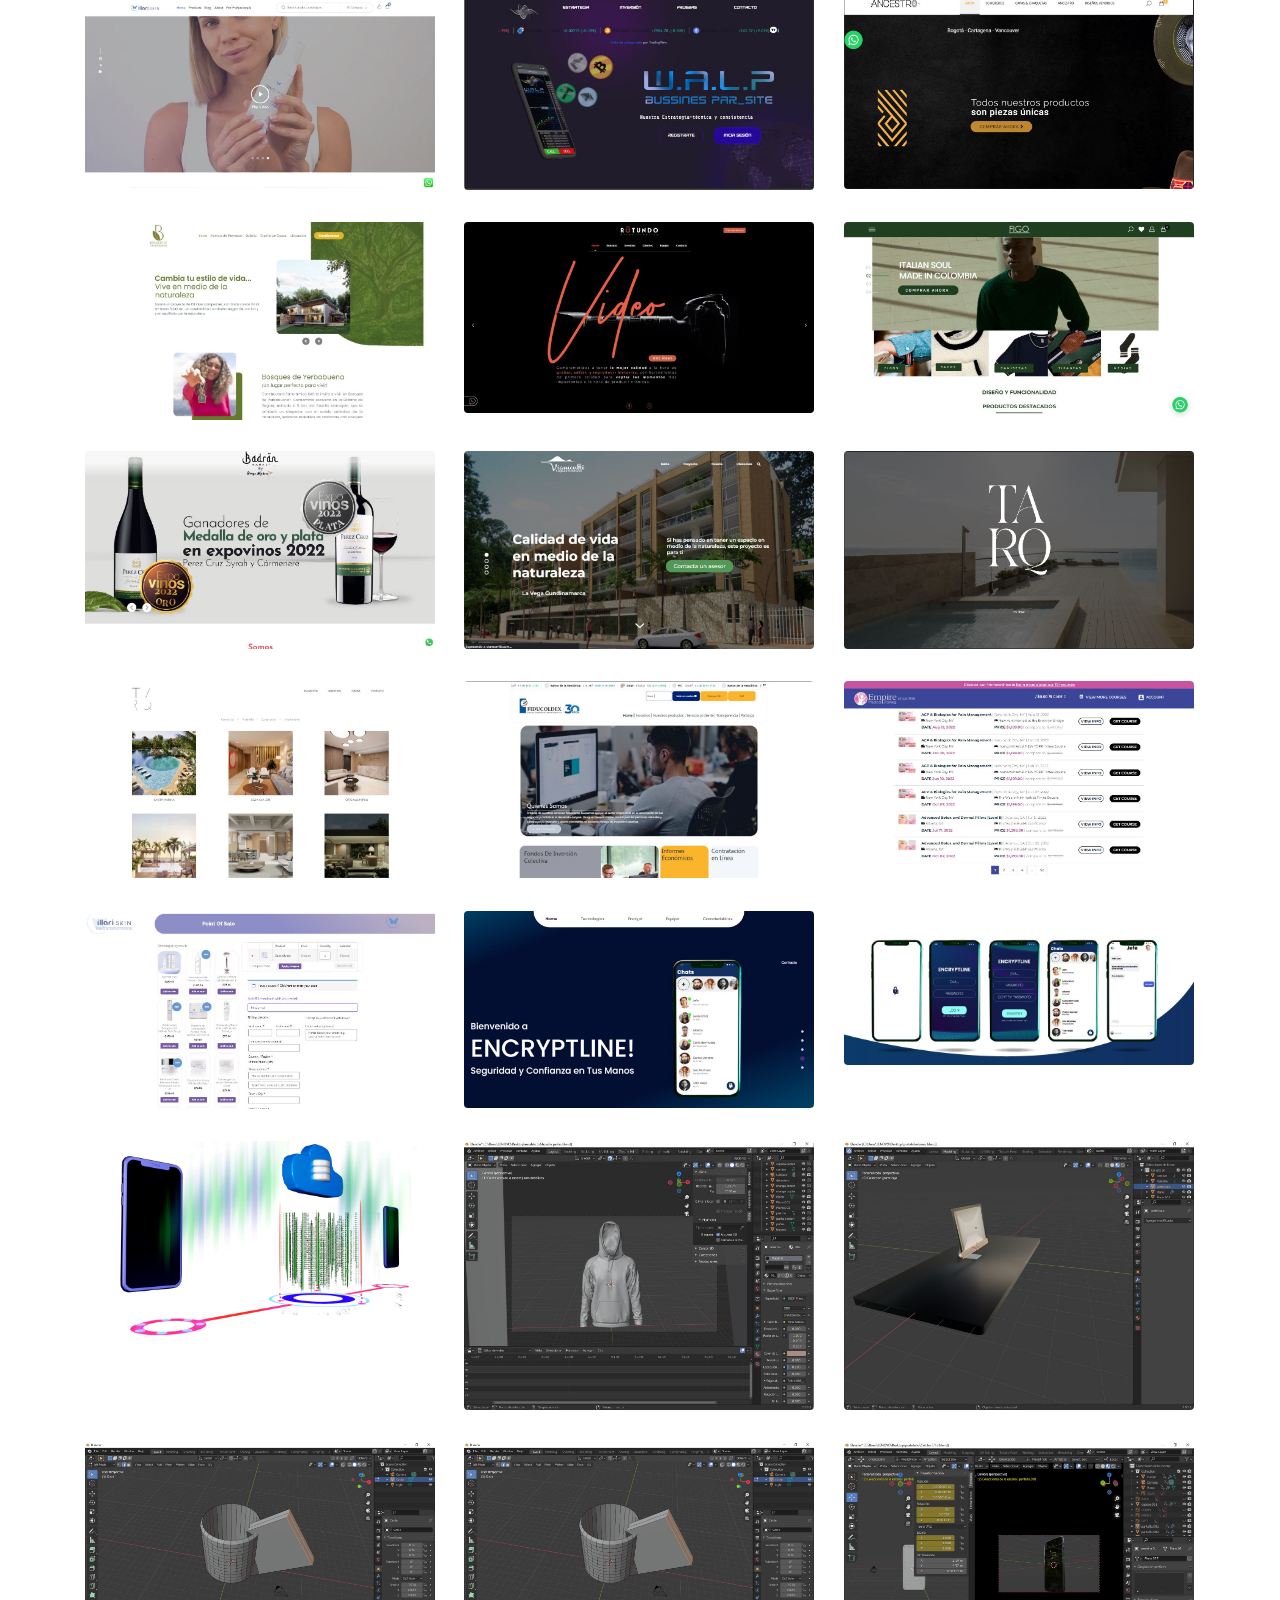
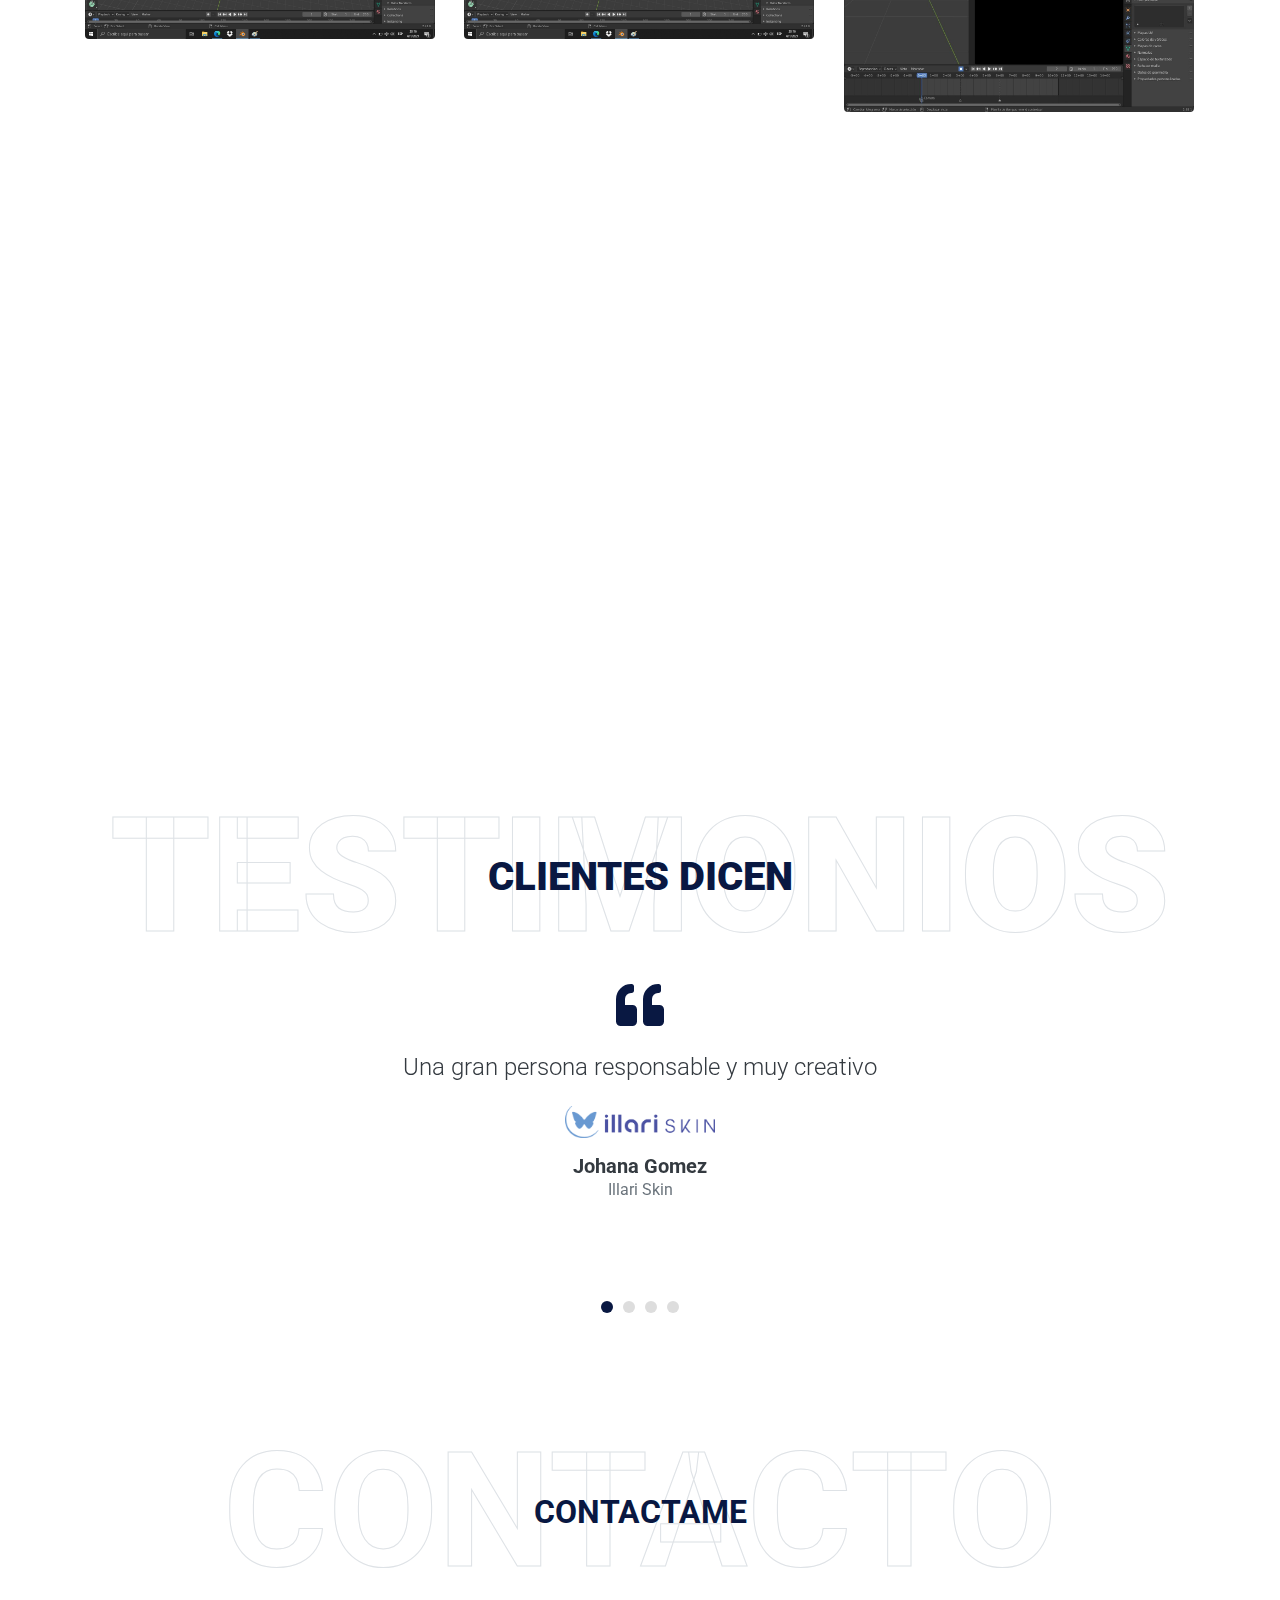
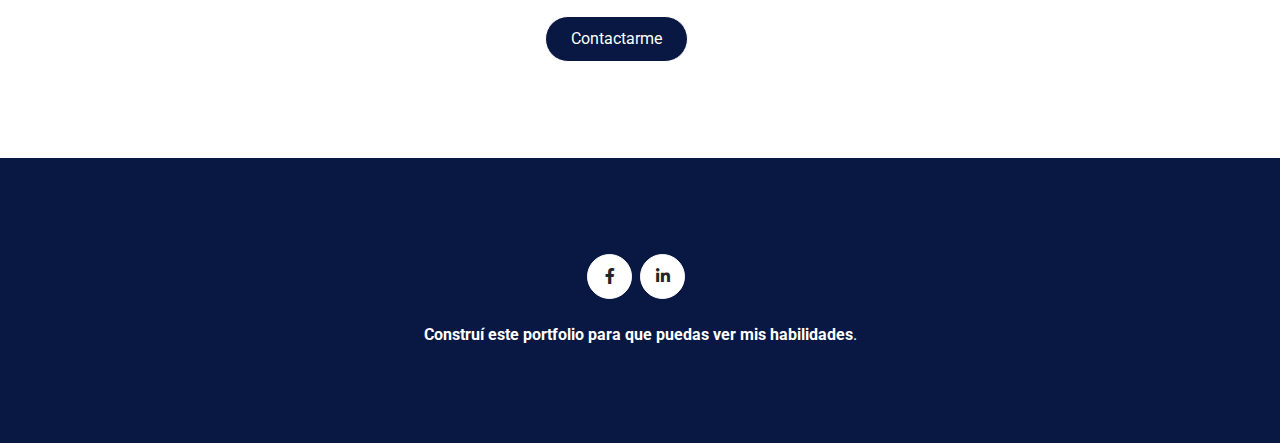
==== commit 077eeefe: "integracion de contenido" ====
--- a/index.html
+++ b/index.html
@@ -253,11 +253,19 @@
                 <div class="col-lg-6">
                     <h3 class="mb-4">Mi Experiencia</h3>
                     <div class="border-left border-primary pt-2 pl-4 ml-2">
+                        
+                        <div class="position-relative mb-4">
+                            <i class="far fa-dot-circle text-primary position-absolute" style="top: 2px; left: -32px;"></i>
+                            <h5 class="font-weight-bold mb-1">ROTUNDO</h5>
+                            <p class="mb-2"><strong>Frontend and Wordpress Developer</strong> | <small>Septiembre 2021 - ACTUALMENTE</small></p>
+                            <p>Maqueteo y desarrollo de paginas web con woocommerce, elementor, manejo de JS, ccs3, html5, Mysql, fillezilla, SEO.</p>
+                        </div>
+
                         <div class="position-relative mb-4">
                             <i class="far fa-dot-circle text-primary position-absolute" style="top: 2px; left: -32px;"></i>
                             <h5 class="font-weight-bold mb-1">DIGITEK CO</h5>
-                            <p class="mb-2"><strong>Wordpress Developer</strong> | <small>Octubre 2021 - ACTUALMENTE</small></p>
-                            <p>Developer Wordpress y Shopify, Manejo de cuentas corporativas de desarollo web con wordpress, creacion de multisite, woocomm erce, elementor, manejo de wordpress core, php, manejo de JS, ccs3, html5, Mysql, fillezilla.</p>
+                            <p class="mb-2"><strong>Wordpress Developer</strong> | <small>Octubre 2021 - Agosto 2022</small></p>
+                            <p>Developer Wordpress y Shopify, Manejo de cuentas corporativas de desarollo web con wordpress, creacion de multisite, woocommerce, elementor, manejo de wordpress core, php, manejo de JS, ccs3, html5, Mysql, fillezilla.</p>
                         </div>
                         <div class="position-relative mb-4">
                             <i class="far fa-dot-circle text-primary position-absolute" style="top: 2px; left: -32px;"></i>
@@ -273,8 +281,8 @@
                         <div class="position-relative mb-4">
                             <i class="far fa-dot-circle text-primary position-absolute" style="top: 2px; left: -32px;"></i>
                             <h5 class="font-weight-bold mb-1">MDALatam</h5>
-                            <p class="mb-2"><strong>Coach Wordpress</strong> | <small>Julio 2021 - 2022</small></p>
-                            <p>Enseñanza a grupo de estudiantes provenientes de MDAlatam, donde se les enseña desde lo mas basico del CMS Wordpress, clases intesivas aprx de 18 horas, manejo de varios grupos de entre 10 a 30 personas</p>
+                            <p class="mb-2"><strong>Coach Wordpress</strong> | <small>Julio 2021 - ACTUALMENTE</small></p>
+                            <p>Coach a grupos de estudiantes por horas, donde se les enseña desde lo mas basico del CMS Wordpress, clases intesivas aprx de 18 horas, manejo de varios grupos de entre 10 a 30 personas</p>
                         </div>
                         <div class="position-relative mb-4">
                             <i class="far fa-dot-circle text-primary position-absolute" style="top: 2px; left: -32px;"></i>
@@ -310,6 +318,42 @@
                     </div>
                     <div class="skill mb-4">
                         <div class="d-flex justify-content-between">
+                            <h6 class="font-weight-bold">Wordpress</h6>
+                            <h6 class="font-weight-bold">95%</h6>
+                        </div>
+                        <div class="progress">
+                            <div class="progress-bar bg-info" role="progressbar" aria-valuenow="95" aria-valuemin="0" aria-valuemax="100"></div>
+                        </div>
+                    </div>
+                    <div class="skill mb-4">
+                        <div class="d-flex justify-content-between">
+                            <h6 class="font-weight-bold">NodeJs</h6>
+                            <h6 class="font-weight-bold">80%</h6>
+                        </div>
+                        <div class="progress">
+                            <div class="progress-bar bg-warning" role="progressbar" aria-valuenow="80" aria-valuemin="0" aria-valuemax="100"></div>
+                        </div>
+                    </div>
+                    <div class="skill mb-4">
+                        <div class="d-flex justify-content-between">
+                            <h6 class="font-weight-bold">React</h6>
+                            <h6 class="font-weight-bold">70%</h6>
+                        </div>
+                        <div class="progress">
+                            <div class="progress-bar bg-primary" role="progressbar" aria-valuenow="70" aria-valuemin="0" aria-valuemax="100"></div>
+                        </div>
+                    </div>
+                    <div class="skill mb-4">
+                        <div class="d-flex justify-content-between">
+                            <h6 class="font-weight-bold">React-native</h6>
+                            <h6 class="font-weight-bold">70%</h6>
+                        </div>
+                        <div class="progress">
+                            <div class="progress-bar bg-warning" role="progressbar" aria-valuenow="70" aria-valuemin="0" aria-valuemax="100"></div>
+                        </div>
+                    </div>
+                    <div class="skill mb-4">
+                        <div class="d-flex justify-content-between">
                             <h6 class="font-weight-bold">CSS</h6>
                             <h6 class="font-weight-bold">85%</h6>
                         </div>
@@ -335,15 +379,7 @@
                             <div class="progress-bar bg-warning" role="progressbar" aria-valuenow="80" aria-valuemin="0" aria-valuemax="100"></div>
                         </div>
                     </div> 
-                    <div class="skill mb-4">
-                        <div class="d-flex justify-content-between">
-                            <h6 class="font-weight-bold">Wordpress</h6>
-                            <h6 class="font-weight-bold">95%</h6>
-                        </div>
-                        <div class="progress">
-                            <div class="progress-bar bg-info" role="progressbar" aria-valuenow="95" aria-valuemin="0" aria-valuemax="100"></div>
-                        </div>
-                    </div>
+                    
                     <div class="skill mb-4">
                         <div class="d-flex justify-content-between">
                             <h6 class="font-weight-bold">Shopify</h6>
@@ -366,7 +402,24 @@
                 <div class="col-md-6">
                     
                     
-                    
+                    <div class="skill mb-4">
+                        <div class="d-flex justify-content-between">
+                            <h6 class="font-weight-bold">SASS</h6>
+                            <h6 class="font-weight-bold">70%</h6>
+                        </div>
+                        <div class="progress">
+                            <div class="progress-bar bg-warning" role="progressbar" aria-valuenow="70" aria-valuemin="0" aria-valuemax="100"></div>
+                        </div>
+                    </div>
+                    <div class="skill mb-4">
+                        <div class="d-flex justify-content-between">
+                            <h6 class="font-weight-bold">Drupal</h6>
+                            <h6 class="font-weight-bold">90%</h6>
+                        </div>
+                        <div class="progress">
+                            <div class="progress-bar bg-ps" role="progressbar" aria-valuenow="70" aria-valuemin="0" aria-valuemax="100"></div>
+                        </div>
+                    </div>
                     <div class="skill mb-4">
                         <div class="d-flex justify-content-between">
                             <h6 class="font-weight-bold">Mysql</h6>
@@ -516,7 +569,7 @@
                     <ul class="list-inline mb-4" id="portfolio-flters">
                         <li class="btn btn-sm btn-outline-primary m-1 active"  data-filter="*">TODOS</li>
                         <li class="btn btn-sm btn-outline-primary m-1" data-filter=".first">Web Desing</li>
-                        <li class="btn btn-sm btn-outline-primary m-1" data-filter=".second">Development web</li>
+                        <li class="btn btn-sm btn-outline-primary m-1 " data-filter=".second">Development web</li>
                         <li class="btn btn-sm btn-outline-primary m-1" data-filter=".third">Branding</li>
                         <li class="btn btn-sm btn-outline-primary m-1" data-filter=".four">3D</li>
                         <li class="btn btn-sm btn-outline-primary m-1" data-filter=".five">Edicion video</li>
@@ -599,6 +652,96 @@
                         <img class="img-fluid rounded w-100" src="img/walp.jpg" alt="">
                         <div class="portfolio-btn bg-primary d-flex align-items-center justify-content-center">
                             <a href="img/walp.jpg" data-lightbox="portfolio">
+                                <i class="fa fa-plus text-white" style="font-size: 60px;"></i>
+                            </a>
+                        </div>
+                    </div>
+                </div>
+                <div class="col-lg-4 col-md-6 mb-4 portfolio-item first second">
+                    <div class="position-relative overflow-hidden mb-2">
+                        <img class="img-fluid rounded w-100" src="img/ancestro.JPG" alt="">
+                        <div class="portfolio-btn bg-primary d-flex align-items-center justify-content-center">
+                            <a href="img/ancestro.JPG" data-lightbox="portfolio">
+                                <i class="fa fa-plus text-white" style="font-size: 60px;"></i>
+                            </a>
+                        </div>
+                    </div>
+                </div>
+                <div class="col-lg-4 col-md-6 mb-4 portfolio-item first second">
+                    <div class="position-relative overflow-hidden mb-2">
+                        <img class="img-fluid rounded w-100" src="img/bosques-de-yerbabuena.JPG" alt="">
+                        <div class="portfolio-btn bg-primary d-flex align-items-center justify-content-center">
+                            <a href="img/bosques-de-yerbabuena.JPG" data-lightbox="portfolio">
+                                <i class="fa fa-plus text-white" style="font-size: 60px;"></i>
+                            </a>
+                        </div>
+                    </div>
+                </div>
+                <div class="col-lg-4 col-md-6 mb-4 portfolio-item first second">
+                    <div class="position-relative overflow-hidden mb-2">
+                        <img class="img-fluid rounded w-100" src="img/rotundo-1.JPG" alt="">
+                        <div class="portfolio-btn bg-primary d-flex align-items-center justify-content-center">
+                            <a href="img/rotundo-1.JPG" data-lightbox="portfolio">
+                                <i class="fa fa-plus text-white" style="font-size: 60px;"></i>
+                            </a>
+                        </div>
+                    </div>
+                </div>
+                <div class="col-lg-4 col-md-6 mb-4 portfolio-item first second">
+                    <div class="position-relative overflow-hidden mb-2">
+                        <img class="img-fluid rounded w-100" src="img/figo.JPG" alt="">
+                        <div class="portfolio-btn bg-primary d-flex align-items-center justify-content-center">
+                            <a href="img/figo.JPG" data-lightbox="portfolio">
+                                <i class="fa fa-plus text-white" style="font-size: 60px;"></i>
+                            </a>
+                        </div>
+                    </div>
+                </div>
+                <div class="col-lg-4 col-md-6 mb-4 portfolio-item first second">
+                    <div class="position-relative overflow-hidden mb-2">
+                        <img class="img-fluid rounded w-100" src="img/grupo-madero.JPG" alt="">
+                        <div class="portfolio-btn bg-primary d-flex align-items-center justify-content-center">
+                            <a href="img/grupo-madero.JPG" data-lightbox="portfolio">
+                                <i class="fa fa-plus text-white" style="font-size: 60px;"></i>
+                            </a>
+                        </div>
+                    </div>
+                </div>
+                <div class="col-lg-4 col-md-6 mb-4 portfolio-item first second">
+                    <div class="position-relative overflow-hidden mb-2">
+                        <img class="img-fluid rounded w-100" src="img/viamontti.JPG" alt="">
+                        <div class="portfolio-btn bg-primary d-flex align-items-center justify-content-center">
+                            <a href="img/viamontti.JPG" data-lightbox="portfolio">
+                                <i class="fa fa-plus text-white" style="font-size: 60px;"></i>
+                            </a>
+                        </div>
+                    </div>
+                </div>
+                <div class="col-lg-4 col-md-6 mb-4 portfolio-item first second">
+                    <div class="position-relative overflow-hidden mb-2">
+                        <img class="img-fluid rounded w-100" src="img/tarq-1.JPG" alt="">
+                        <div class="portfolio-btn bg-primary d-flex align-items-center justify-content-center">
+                            <a href="img/tarq-1.JPG" data-lightbox="portfolio">
+                                <i class="fa fa-plus text-white" style="font-size: 60px;"></i>
+                            </a>
+                        </div>
+                    </div>
+                </div>
+                <div class="col-lg-4 col-md-6 mb-4 portfolio-item first second">
+                    <div class="position-relative overflow-hidden mb-2">
+                        <img class="img-fluid rounded w-100" src="img/tarq-2.JPG" alt="">
+                        <div class="portfolio-btn bg-primary d-flex align-items-center justify-content-center">
+                            <a href="img/tarq-2.JPG" data-lightbox="portfolio">
+                                <i class="fa fa-plus text-white" style="font-size: 60px;"></i>
+                            </a>
+                        </div>
+                    </div>
+                </div>
+                <div class="col-lg-4 col-md-6 mb-4 portfolio-item first second">
+                    <div class="position-relative overflow-hidden mb-2">
+                        <img class="img-fluid rounded w-100" src="img/fiducoldex.JPG" alt="">
+                        <div class="portfolio-btn bg-primary d-flex align-items-center justify-content-center">
+                            <a href="img/fiducoldex.JPG" data-lightbox="portfolio">
                                 <i class="fa fa-plus text-white" style="font-size: 60px;"></i>
                             </a>
                         </div>
@@ -757,7 +900,14 @@
                             <i class="fa fa-3x fa-quote-left text-primary mb-4"></i>
                             <h4 class="font-weight-light mb-4">Gran persona comprometido y muy profesional, creativa y responsable con los tiempos de entrega me encanto su trabajo</h4>
                             <img class="img-fluid mx-auto mb-3" src="img/logo-moldss.png" style="width: 150px;">
-                            <h5 class="font-weight-bold m-0">Juan Zalasar</h5>
+                            <h5 class="font-weight-bold m-0">Juan Zalazar</h5>
+                            <span>Moldss</span>
+                        </div>
+                        <div class="text-center">
+                            <i class="fa fa-3x fa-quote-left text-primary mb-4"></i>
+                            <h4 class="font-weight-light mb-4">Excelente trabajo y manejo de las herramientas, me construyo 3 paginas en 2 meses increible! </h4>
+                            <img class="img-fluid mx-auto mb-3" src="img/rotundo.JPG" style="width: 150px;">
+                            <h5 class="font-weight-bold m-0">Julian daza</h5>
                             <span>Moldss</span>
                         </div>
                     </div>
@@ -792,7 +942,7 @@
                 
             </div>
             
-            <p class="m-0"><a class="text-white font-weight-bold" href="#">Sitio Web</a>. Personal <a class="text-white font-weight-bold" href="https://htmlcodex.com">HTML Codex</a>
+            <p class="m-0"><a class="text-white font-weight-bold" href="#">Construí este portfolio para que puedas ver mis habilidades</a>. 
             </p>
         </div>
     </div>
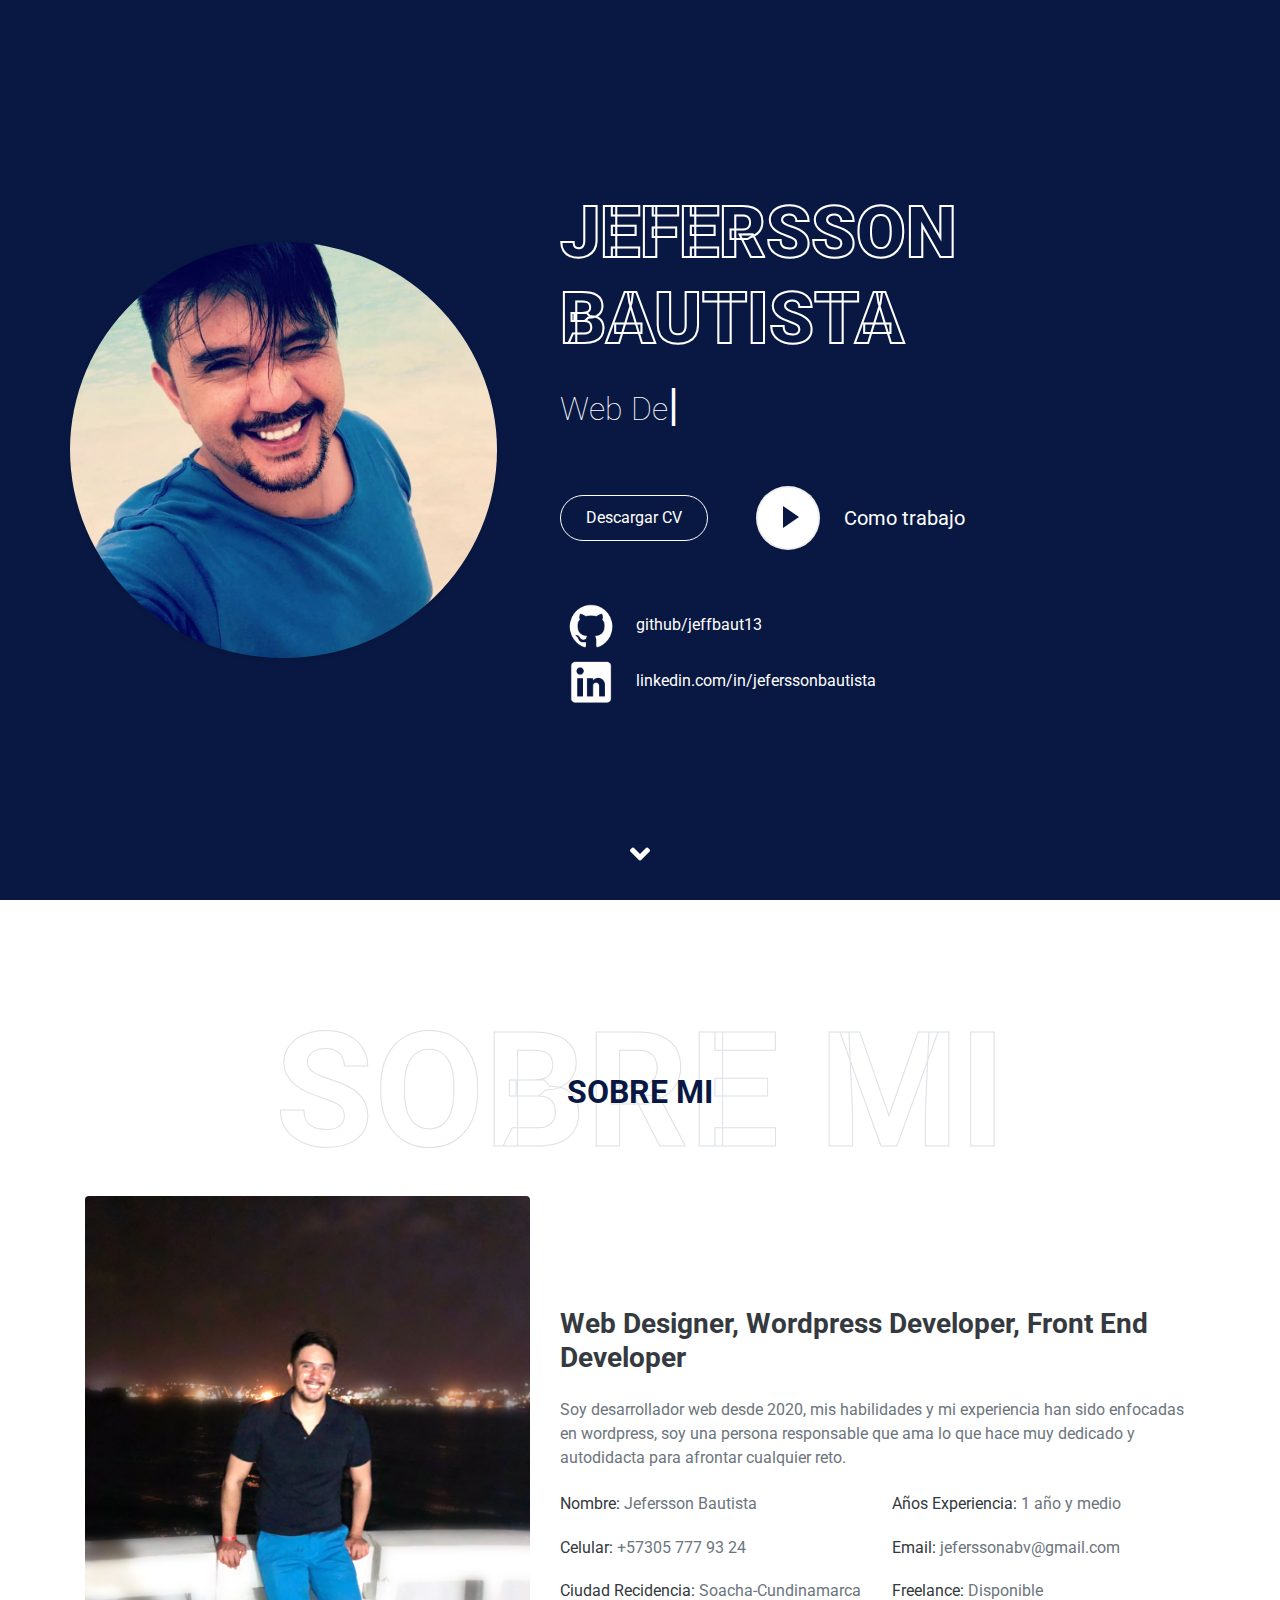
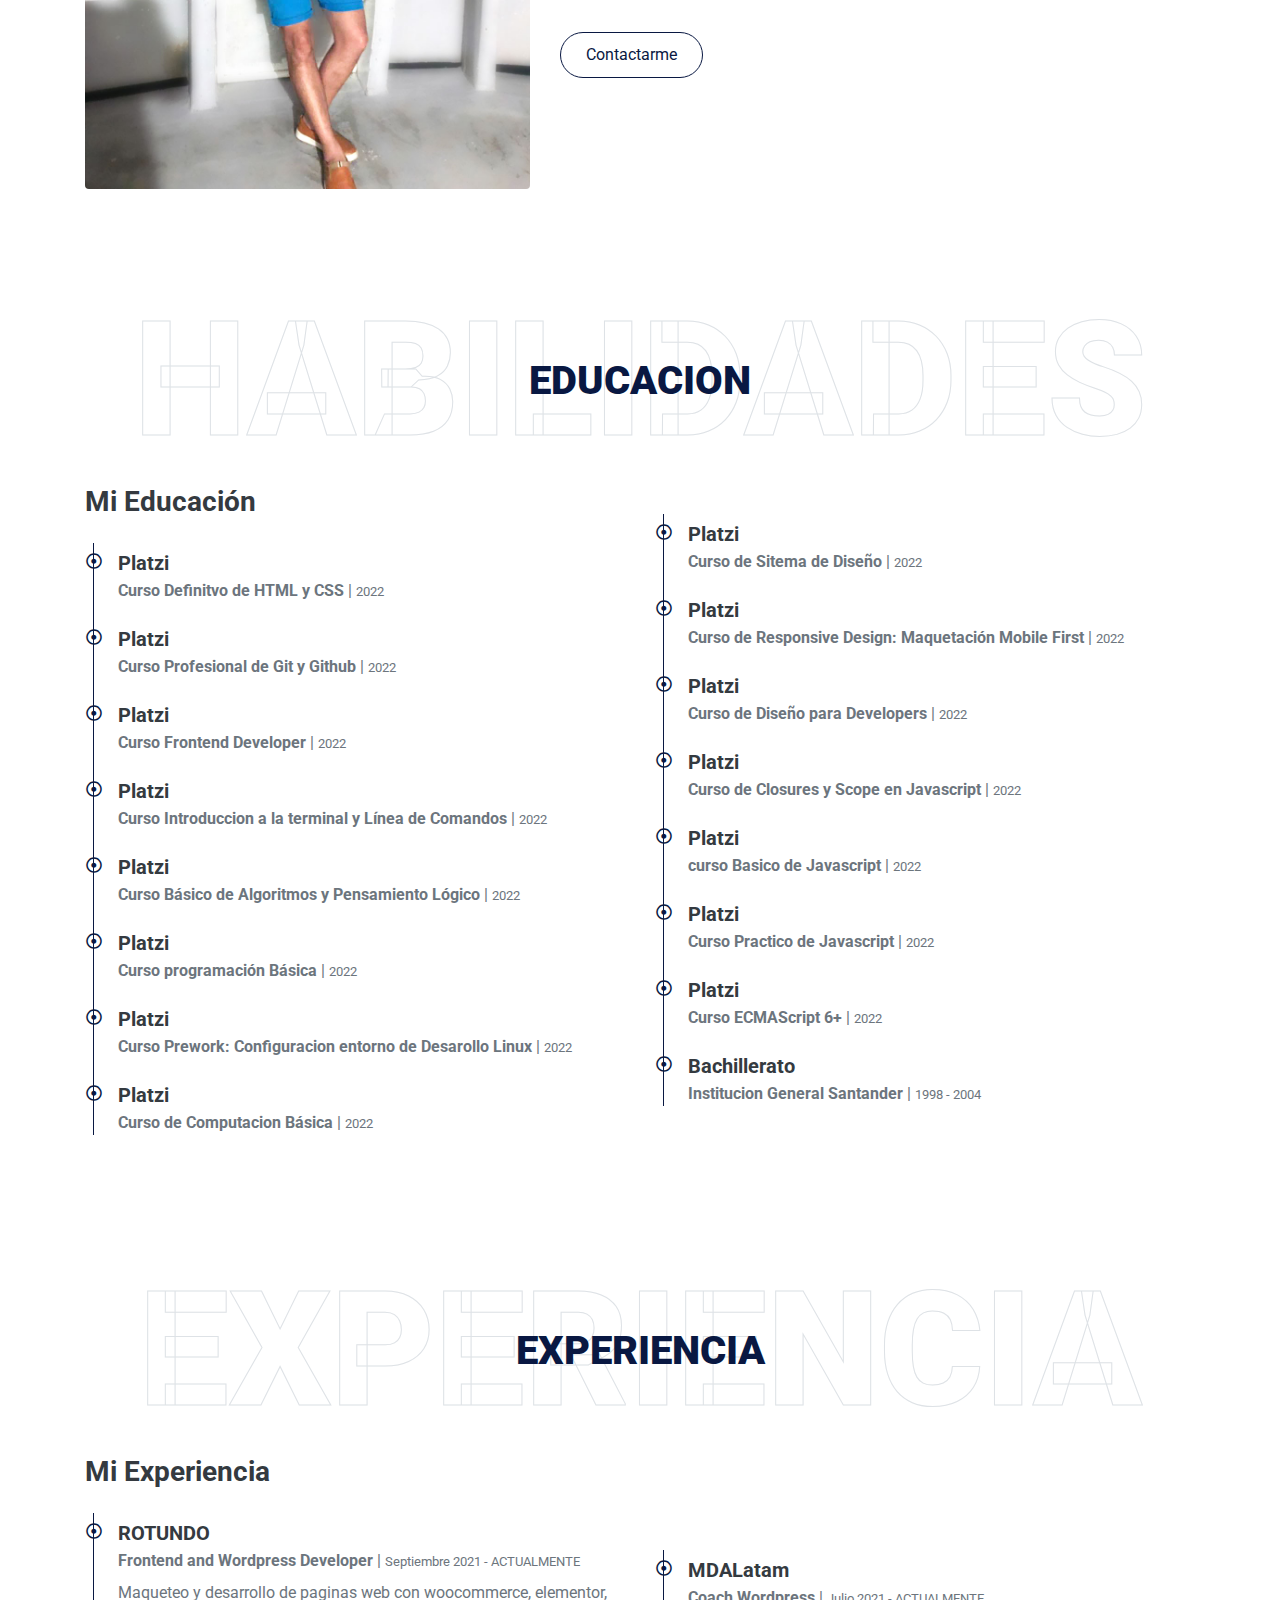
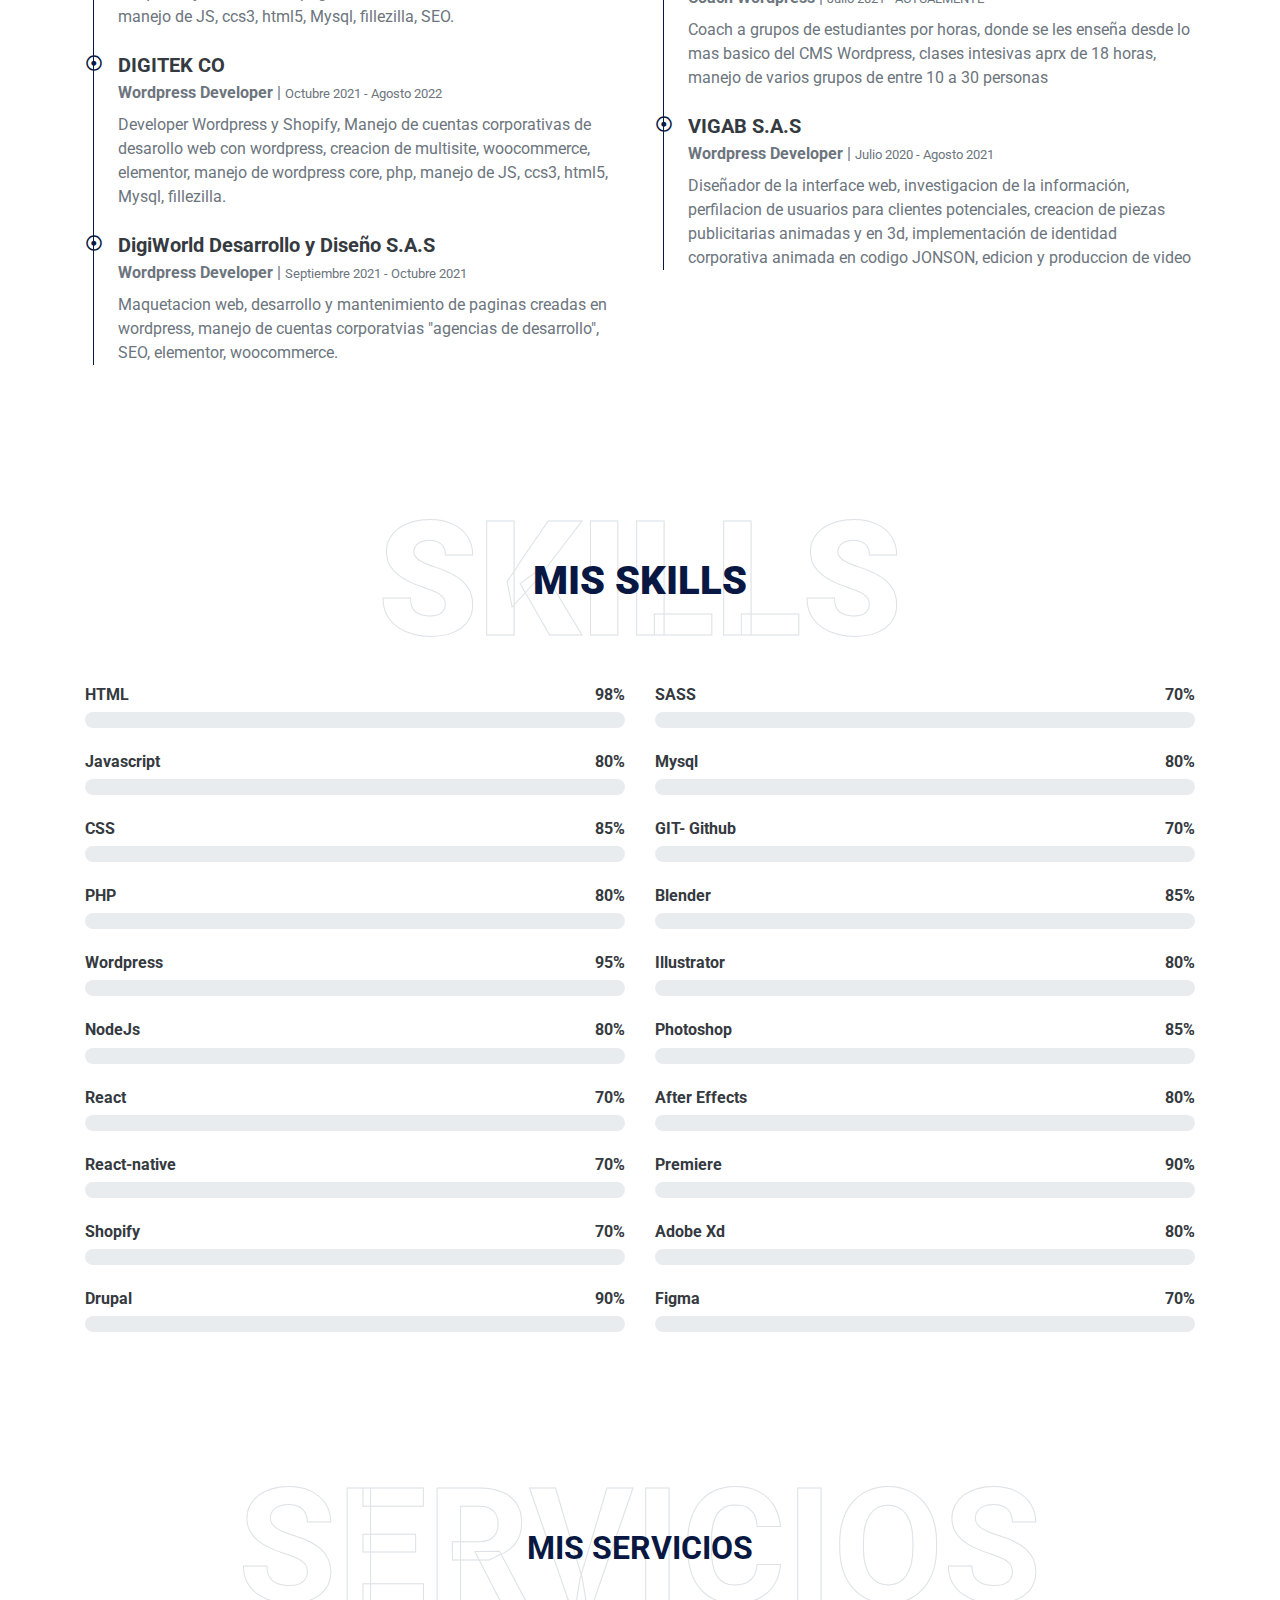
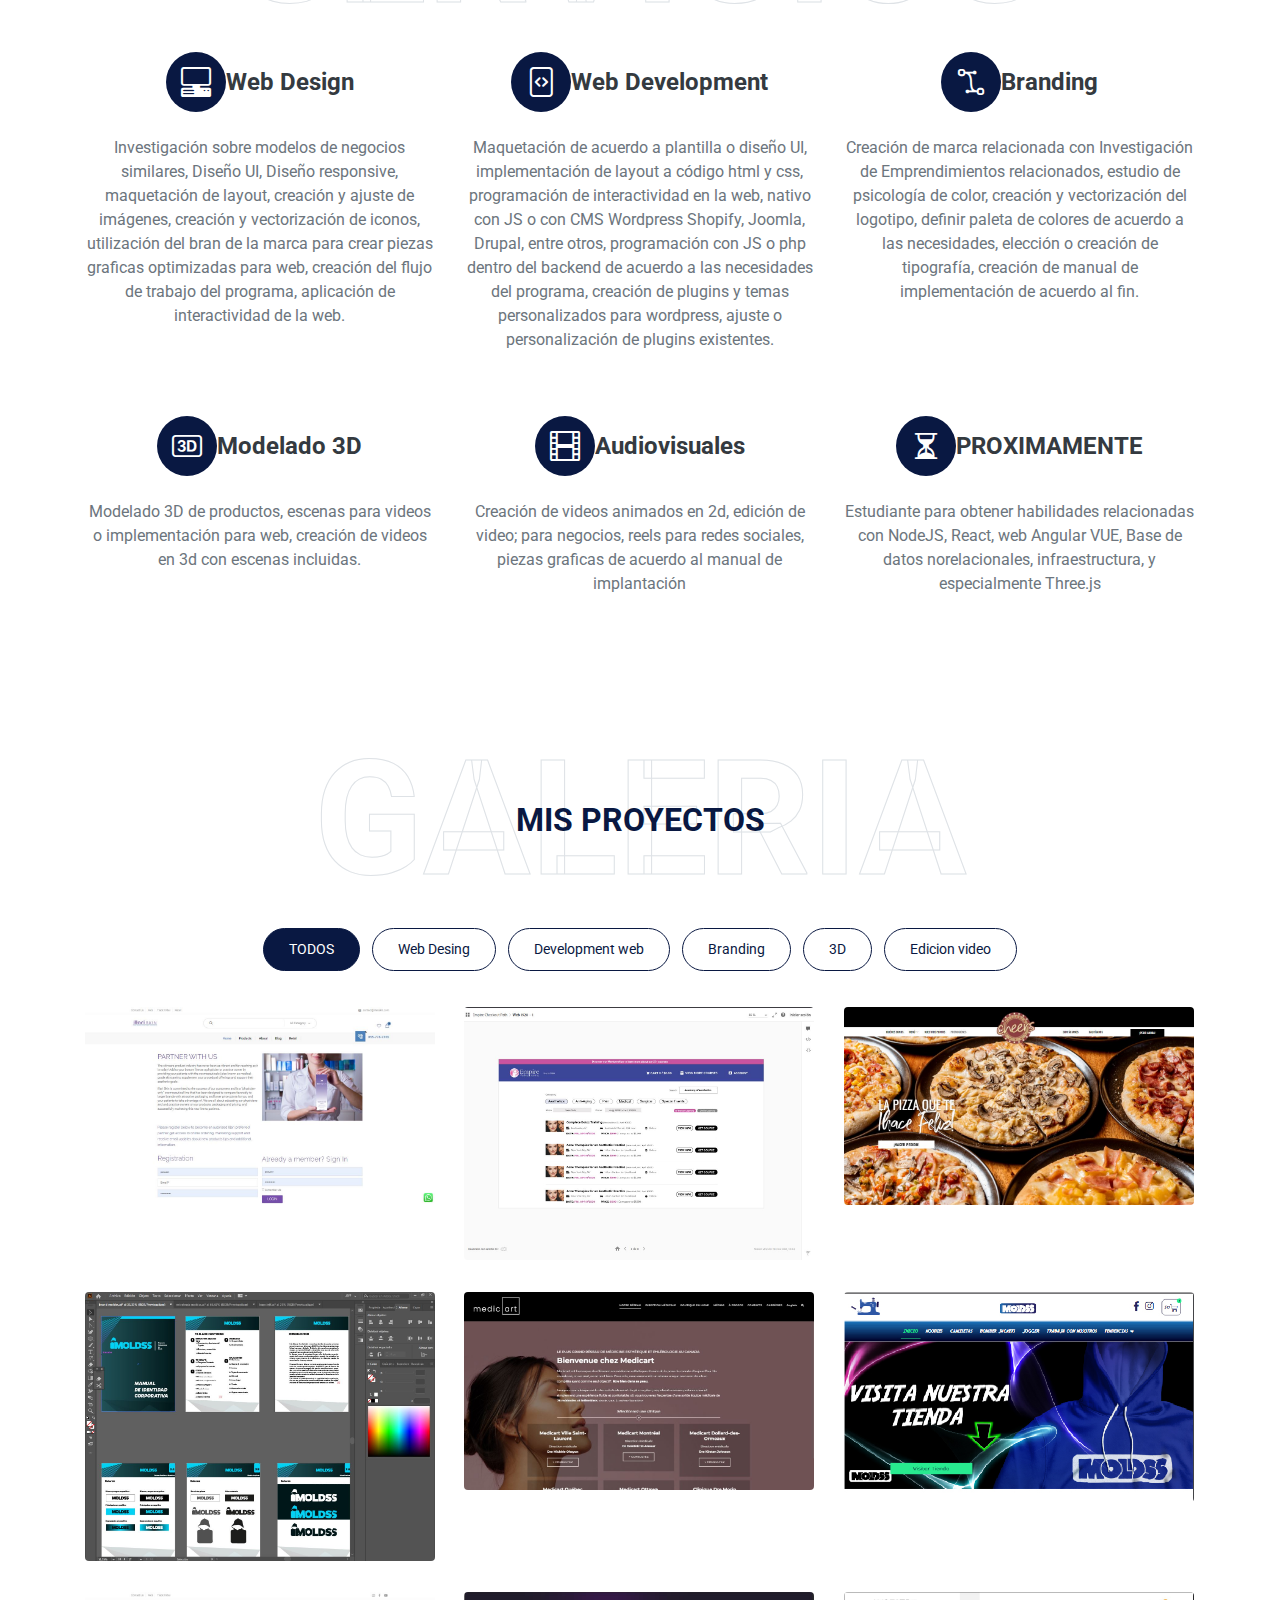
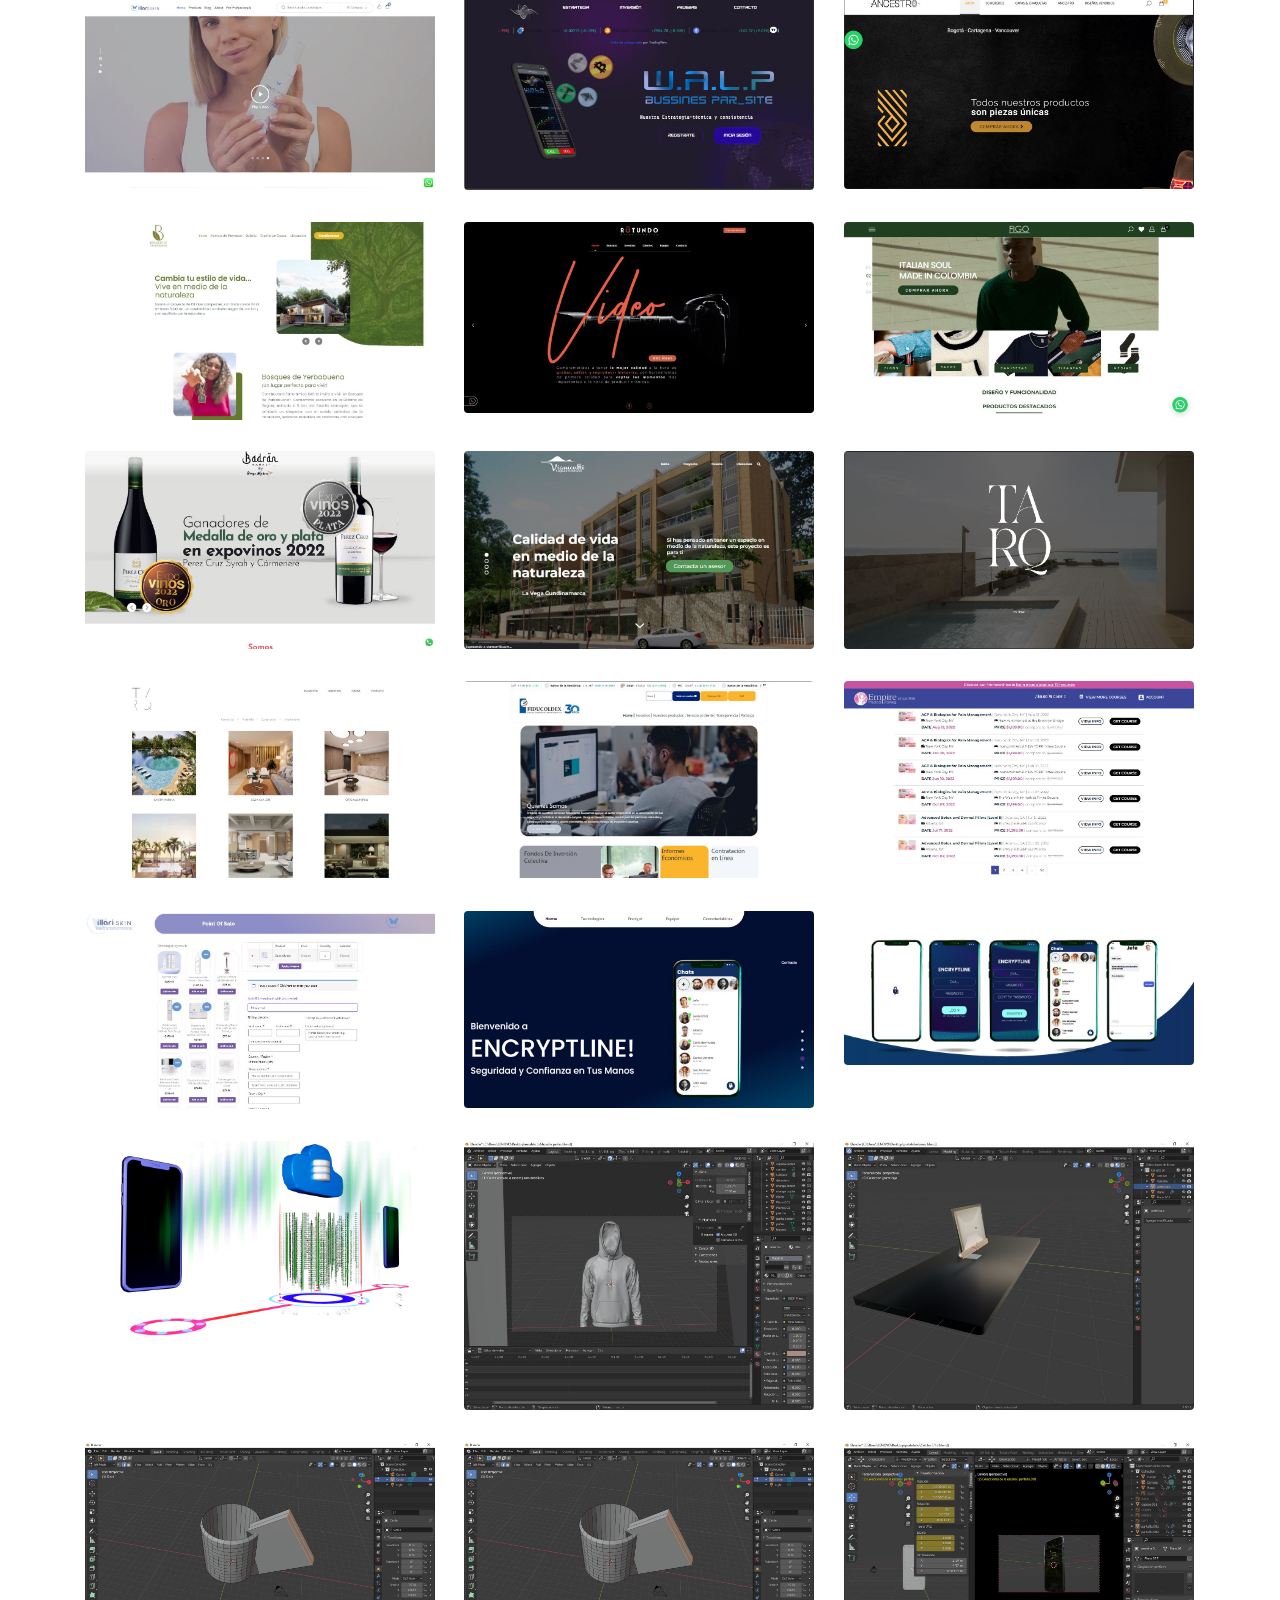
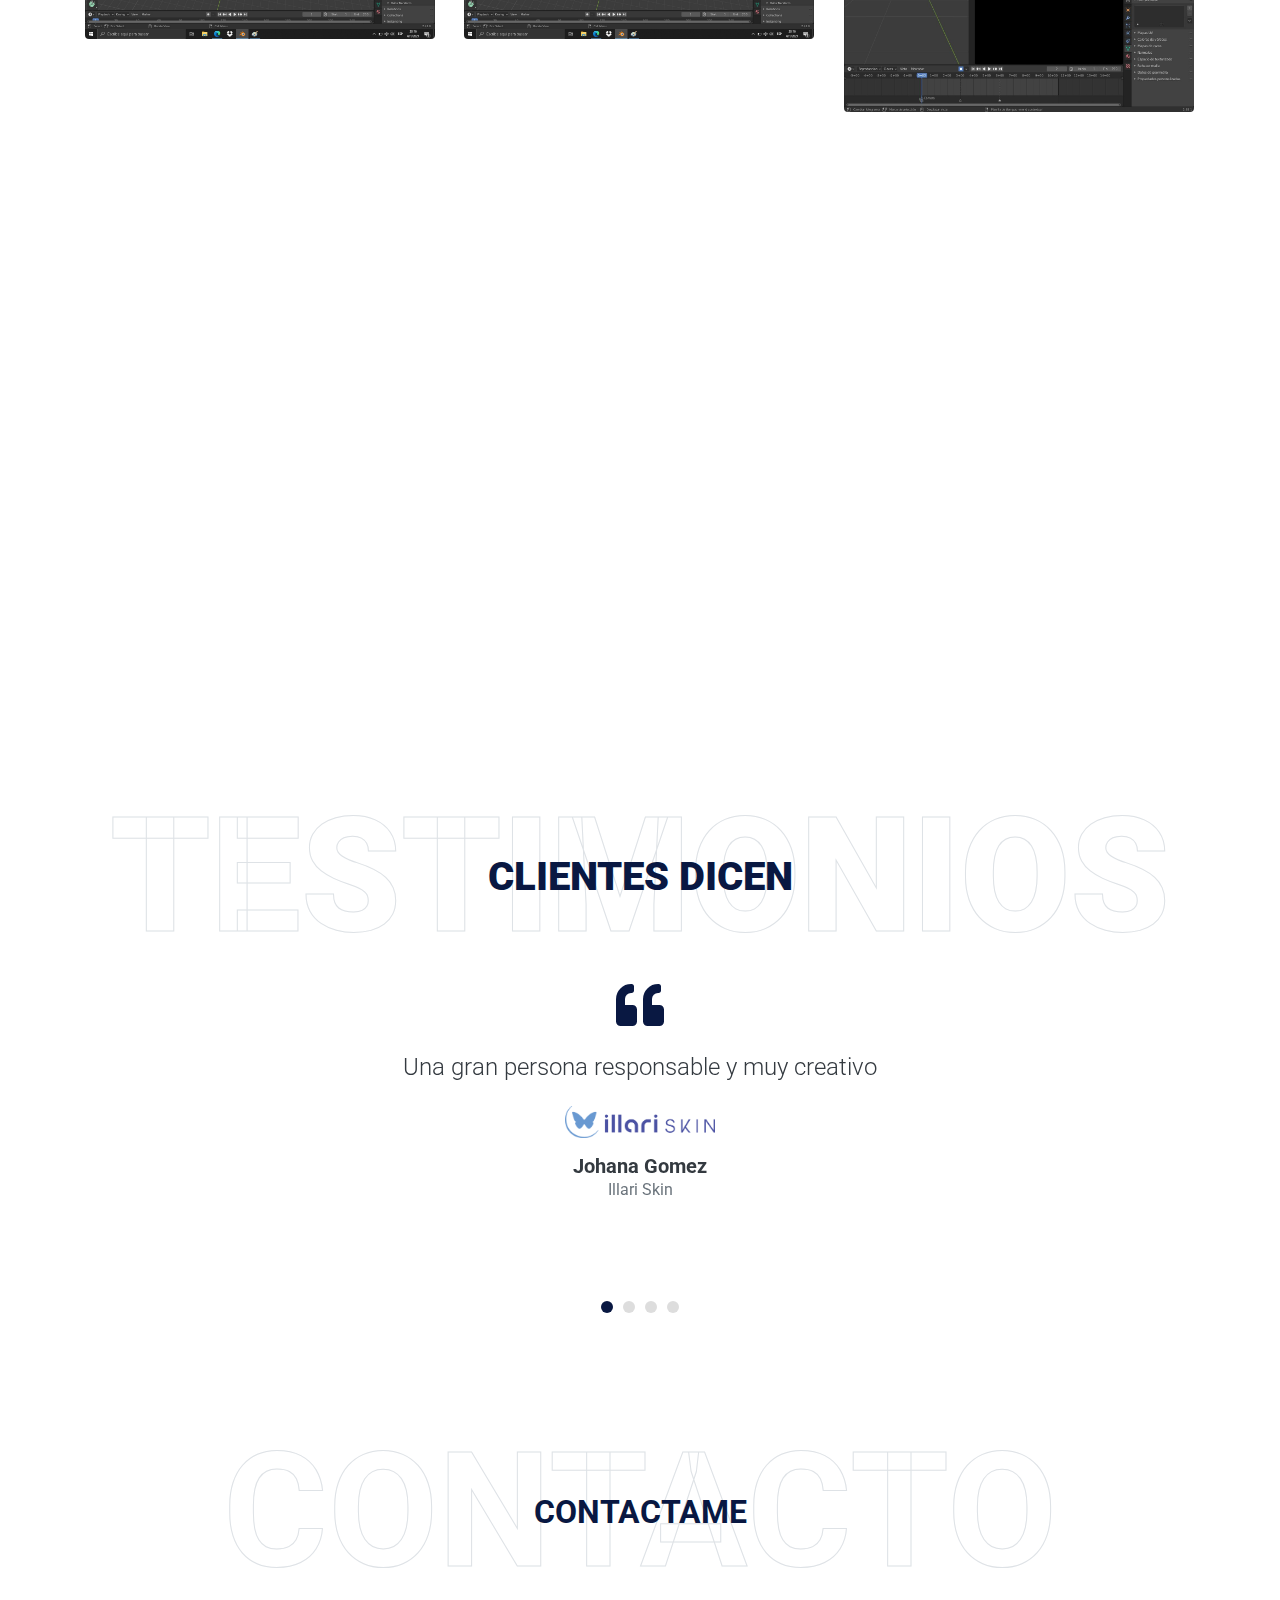
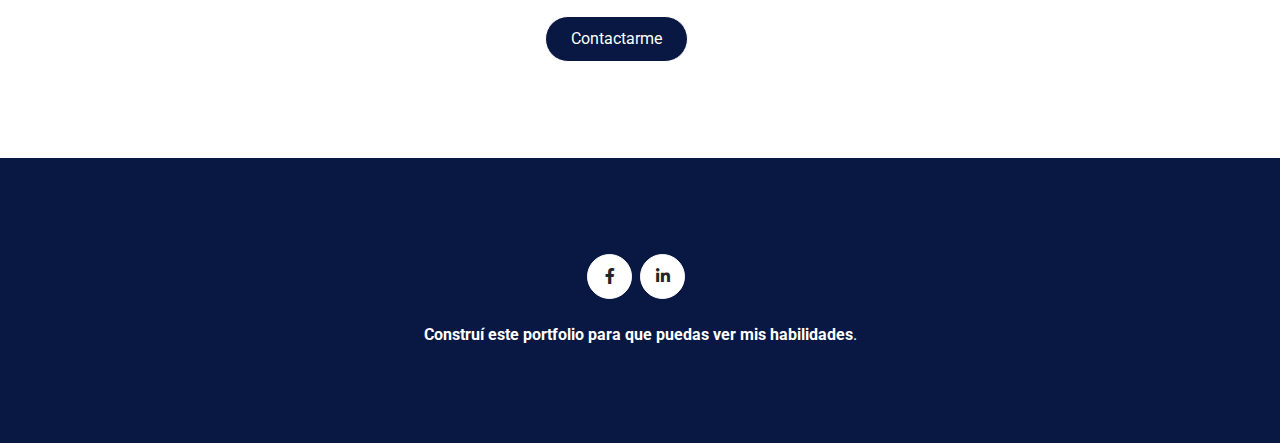
==== commit dad834ff: "integracion de contenido" ====
--- a/index.html
+++ b/index.html
@@ -318,6 +318,33 @@
                     </div>
                     <div class="skill mb-4">
                         <div class="d-flex justify-content-between">
+                            <h6 class="font-weight-bold">Javascript</h6>
+                            <h6 class="font-weight-bold">80%</h6>
+                        </div>
+                        <div class="progress">
+                            <div class="progress-bar bg-warning" role="progressbar" aria-valuenow="80" aria-valuemin="0" aria-valuemax="100"></div>
+                        </div>
+                    </div> 
+                    <div class="skill mb-4">
+                        <div class="d-flex justify-content-between">
+                            <h6 class="font-weight-bold">CSS</h6>
+                            <h6 class="font-weight-bold">85%</h6>
+                        </div>
+                        <div class="progress">
+                            <div class="progress-bar bg-info" role="progressbar" aria-valuenow="85" aria-valuemin="0" aria-valuemax="100"></div>
+                        </div>
+                    </div>
+                    <div class="skill mb-4">
+                        <div class="d-flex justify-content-between">
+                            <h6 class="font-weight-bold">PHP</h6>
+                            <h6 class="font-weight-bold">80%</h6>
+                        </div>
+                        <div class="progress">
+                            <div class="progress-bar bg-primary" role="progressbar" aria-valuenow="80" aria-valuemin="0" aria-valuemax="100"></div>
+                        </div>
+                    </div>
+                    <div class="skill mb-4">
+                        <div class="d-flex justify-content-between">
                             <h6 class="font-weight-bold">Wordpress</h6>
                             <h6 class="font-weight-bold">95%</h6>
                         </div>
@@ -352,33 +379,7 @@
                             <div class="progress-bar bg-warning" role="progressbar" aria-valuenow="70" aria-valuemin="0" aria-valuemax="100"></div>
                         </div>
                     </div>
-                    <div class="skill mb-4">
-                        <div class="d-flex justify-content-between">
-                            <h6 class="font-weight-bold">CSS</h6>
-                            <h6 class="font-weight-bold">85%</h6>
-                        </div>
-                        <div class="progress">
-                            <div class="progress-bar bg-info" role="progressbar" aria-valuenow="85" aria-valuemin="0" aria-valuemax="100"></div>
-                        </div>
-                    </div>
-                    <div class="skill mb-4">
-                        <div class="d-flex justify-content-between">
-                            <h6 class="font-weight-bold">PHP</h6>
-                            <h6 class="font-weight-bold">80%</h6>
-                        </div>
-                        <div class="progress">
-                            <div class="progress-bar bg-primary" role="progressbar" aria-valuenow="80" aria-valuemin="0" aria-valuemax="100"></div>
-                        </div>
-                    </div>
-                    <div class="skill mb-4">
-                        <div class="d-flex justify-content-between">
-                            <h6 class="font-weight-bold">Javascript</h6>
-                            <h6 class="font-weight-bold">80%</h6>
-                        </div>
-                        <div class="progress">
-                            <div class="progress-bar bg-warning" role="progressbar" aria-valuenow="80" aria-valuemin="0" aria-valuemax="100"></div>
-                        </div>
-                    </div> 
+                    
                     
                     <div class="skill mb-4">
                         <div class="d-flex justify-content-between">
@@ -389,15 +390,17 @@
                             <div class="progress-bar bg-success" role="progressbar" aria-valuenow="70" aria-valuemin="0" aria-valuemax="100"></div>
                         </div>
                     </div>
-                    <div class="skill mb-4">
-                        <div class="d-flex justify-content-between">
-                            <h6 class="font-weight-bold">Blender</h6>
-                            <h6 class="font-weight-bold">85%</h6>
-                        </div>
-                        <div class="progress">
-                            <div class="progress-bar bg-blender" role="progressbar" aria-valuenow="85" aria-valuemin="0" aria-valuemax="100"></div>
-                        </div>
-                    </div>
+
+                    <div class="skill mb-4">
+                        <div class="d-flex justify-content-between">
+                            <h6 class="font-weight-bold">Drupal</h6>
+                            <h6 class="font-weight-bold">90%</h6>
+                        </div>
+                        <div class="progress">
+                            <div class="progress-bar bg-ps" role="progressbar" aria-valuenow="70" aria-valuemin="0" aria-valuemax="100"></div>
+                        </div>
+                    </div>
+                    
                 </div>
                 <div class="col-md-6">
                     
@@ -413,15 +416,6 @@
                     </div>
                     <div class="skill mb-4">
                         <div class="d-flex justify-content-between">
-                            <h6 class="font-weight-bold">Drupal</h6>
-                            <h6 class="font-weight-bold">90%</h6>
-                        </div>
-                        <div class="progress">
-                            <div class="progress-bar bg-ps" role="progressbar" aria-valuenow="70" aria-valuemin="0" aria-valuemax="100"></div>
-                        </div>
-                    </div>
-                    <div class="skill mb-4">
-                        <div class="d-flex justify-content-between">
                             <h6 class="font-weight-bold">Mysql</h6>
                             <h6 class="font-weight-bold">80%</h6>
                         </div>
@@ -439,6 +433,17 @@
                         </div>
                         
                     </div>
+                    <div class="skill mb-4">
+                        <div class="d-flex justify-content-between">
+                            <h6 class="font-weight-bold">Blender</h6>
+                            <h6 class="font-weight-bold">85%</h6>
+                        </div>
+                        <div class="progress">
+                            <div class="progress-bar bg-blender" role="progressbar" aria-valuenow="85" aria-valuemin="0" aria-valuemax="100"></div>
+                        </div>
+                    </div>
+                    
+                   
                     <div class="skill mb-4">
                         <div class="d-flex justify-content-between">
                             <h6 class="font-weight-bold">Illustrator</h6>
